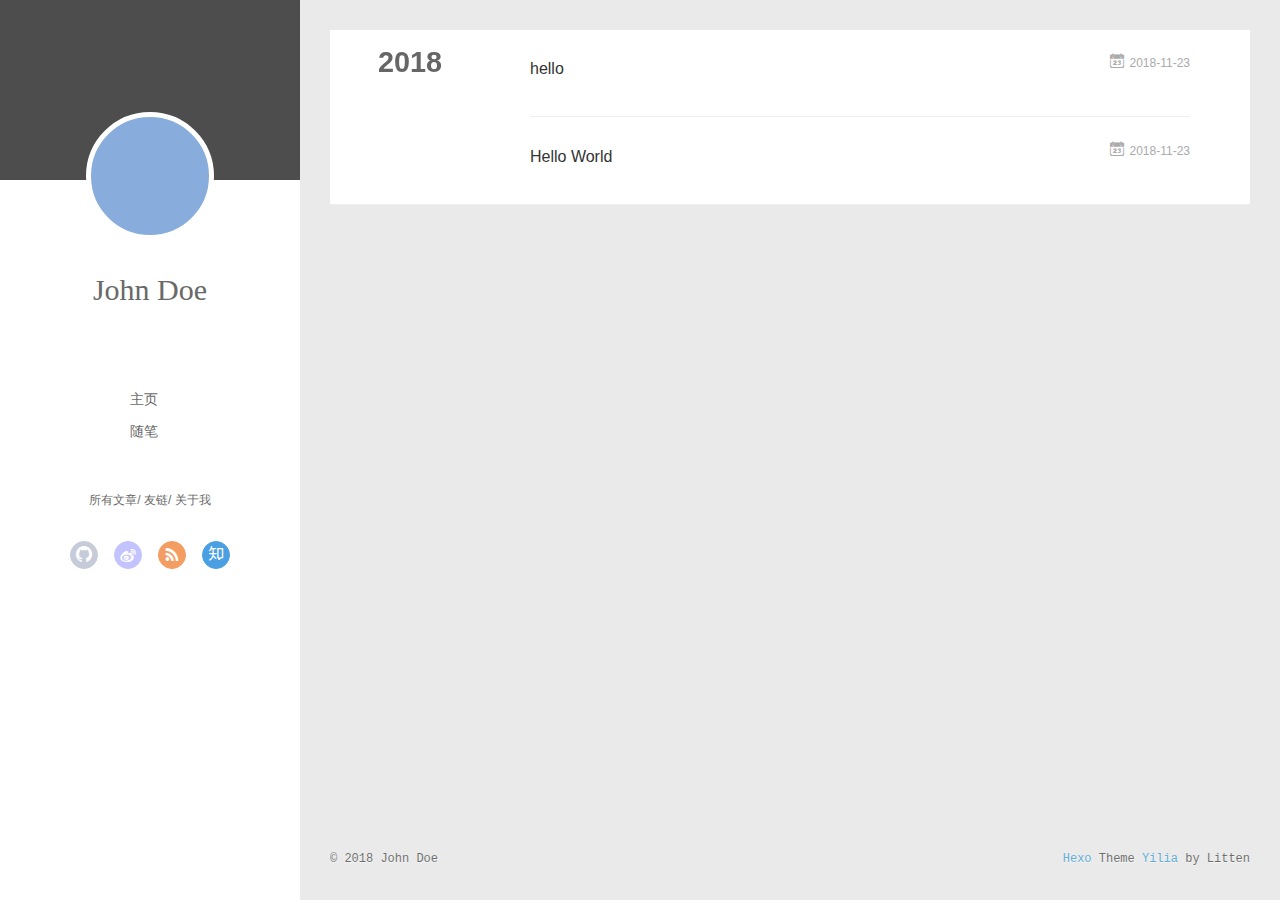
==== archives/index.html @ 3ef11cd7 "Site updated: 2018-11-23 22:28:39" ====
<!DOCTYPE html>
<html>
<head><meta name="generator" content="Hexo 3.8.0">
  <meta charset="utf-8">
  
  <meta name="renderer" content="webkit">
  <meta http-equiv="X-UA-Compatible" content="IE=edge">
  <link rel="dns-prefetch" href="http://yoursite.com">
  <title>Archives | Hexo</title>
  <meta name="viewport" content="width=device-width, initial-scale=1, maximum-scale=1">
  <meta property="og:type" content="website">
<meta property="og:title" content="Hexo">
<meta property="og:url" content="http://yoursite.com/archives/index.html">
<meta property="og:site_name" content="Hexo">
<meta property="og:locale" content="default">
<meta name="twitter:card" content="summary">
<meta name="twitter:title" content="Hexo">
  
    <link rel="alternative" href="/atom.xml" title="Hexo" type="application/atom+xml">
  
  
    <link rel="icon" href="/favicon.png">
  
  <link rel="stylesheet" type="text/css" href="/./main.0cf68a.css">
  <style type="text/css">
  
    #container.show {
      background: linear-gradient(200deg,#a0cfe4,#e8c37e);
    }
  </style>
  

  

</head>
</html>
<body>
  <div id="container" q-class="show:isCtnShow">
    <canvas id="anm-canvas" class="anm-canvas"></canvas>
    <div class="left-col" q-class="show:isShow">
      
<div class="overlay" style="background: #4d4d4d"></div>
<div class="intrude-less">
	<header id="header" class="inner">
		<a href="/" class="profilepic">
			<img src="" class="js-avatar">
		</a>
		<hgroup>
		  <h1 class="header-author"><a href="/">John Doe</a></h1>
		</hgroup>
		

		<nav class="header-menu">
			<ul>
			
				<li><a href="/">主页</a></li>
	        
				<li><a href="/tags/随笔/">随笔</a></li>
	        
			</ul>
		</nav>
		<nav class="header-smart-menu">
    		
    			
    			<a q-on="click: openSlider(e, 'innerArchive')" href="javascript:void(0)">所有文章</a>
    			
            
    			
    			<a q-on="click: openSlider(e, 'friends')" href="javascript:void(0)">友链</a>
    			
            
    			
    			<a q-on="click: openSlider(e, 'aboutme')" href="javascript:void(0)">关于我</a>
    			
            
		</nav>
		<nav class="header-nav">
			<div class="social">
				
					<a class="github" target="_blank" href="#" title="github"><i class="icon-github"></i></a>
		        
					<a class="weibo" target="_blank" href="#" title="weibo"><i class="icon-weibo"></i></a>
		        
					<a class="rss" target="_blank" href="#" title="rss"><i class="icon-rss"></i></a>
		        
					<a class="zhihu" target="_blank" href="#" title="zhihu"><i class="icon-zhihu"></i></a>
		        
			</div>
		</nav>
	</header>		
</div>

    </div>
    <div class="mid-col" q-class="show:isShow,hide:isShow|isFalse">
      
<nav id="mobile-nav">
  	<div class="overlay js-overlay" style="background: #4d4d4d"></div>
	<div class="btnctn js-mobile-btnctn">
  		<div class="slider-trigger list" q-on="click: openSlider(e)"><i class="icon icon-sort"></i></div>
	</div>
	<div class="intrude-less">
		<header id="header" class="inner">
			<div class="profilepic">
				<img src="" class="js-avatar">
			</div>
			<hgroup>
			  <h1 class="header-author js-header-author">John Doe</h1>
			</hgroup>
			
			
			
				
			
				
			
			
			
			<nav class="header-nav">
				<div class="social">
					
						<a class="github" target="_blank" href="#" title="github"><i class="icon-github"></i></a>
			        
						<a class="weibo" target="_blank" href="#" title="weibo"><i class="icon-weibo"></i></a>
			        
						<a class="rss" target="_blank" href="#" title="rss"><i class="icon-rss"></i></a>
			        
						<a class="zhihu" target="_blank" href="#" title="zhihu"><i class="icon-zhihu"></i></a>
			        
				</div>
			</nav>

			<nav class="header-menu js-header-menu">
				<ul style="width: 50%">
				
				
					<li style="width: 50%"><a href="/">主页</a></li>
		        
					<li style="width: 50%"><a href="/tags/随笔/">随笔</a></li>
		        
				</ul>
			</nav>
		</header>				
	</div>
	<div class="mobile-mask" style="display:none" q-show="isShow"></div>
</nav>

      <div id="wrapper" class="body-wrap">
        <div class="menu-l">
          <div class="canvas-wrap">
            <canvas data-colors="#eaeaea" data-sectionHeight="100" data-contentId="js-content" id="myCanvas1" class="anm-canvas"></canvas>
          </div>
          <div id="js-content" class="content-ll">
            
  
  
    
    
      
      
      <section class="archives-wrap">
        <div class="archive-year-wrap">
          <a href="/archives/2018" class="archive-year">2018</a>
        </div>
        <div class="archives">
    
    <article class="archive-article archive-type-post">
  <div class="archive-article-inner">
    <header class="archive-article-header">
      	<div class="article-meta">
	      	<a href="/2018/11/23/hello/" class="archive-article-date">
  	<time datetime="2018-11-23T14:24:24.000Z" itemprop="datePublished"><i class="icon-calendar icon"></i>2018-11-23</time>
</a>
        </div>
    	 
  
    <h1 itemprop="name">
      <a class="archive-article-title" href="/2018/11/23/hello/">hello</a>
    </h1>
  

        <div class="article-info info-on-right">
          
          

        </div>
        <div class="clearfix"></div>
    </header>
  </div>
</article>
  
    
    
    <article class="archive-article archive-type-post">
  <div class="archive-article-inner">
    <header class="archive-article-header">
      	<div class="article-meta">
	      	<a href="/2018/11/23/hello-world/" class="archive-article-date">
  	<time datetime="2018-11-23T14:02:33.009Z" itemprop="datePublished"><i class="icon-calendar icon"></i>2018-11-23</time>
</a>
        </div>
    	 
  
    <h1 itemprop="name">
      <a class="archive-article-title" href="/2018/11/23/hello-world/">Hello World</a>
    </h1>
  

        <div class="article-info info-on-right">
          
          

        </div>
        <div class="clearfix"></div>
    </header>
  </div>
</article>
  
  
    </div></section>
  

    


          </div>
        </div>
      </div>
      <footer id="footer">
  <div class="outer">
    <div id="footer-info">
    	<div class="footer-left">
    		&copy; 2018 John Doe
    	</div>
      	<div class="footer-right">
      		<a href="http://hexo.io/" target="_blank">Hexo</a>  Theme <a href="https://github.com/litten/hexo-theme-yilia" target="_blank">Yilia</a> by Litten
      	</div>
    </div>
  </div>
</footer>
    </div>
    <script>
	var yiliaConfig = {
		mathjax: false,
		isHome: false,
		isPost: false,
		isArchive: true,
		isTag: false,
		isCategory: false,
		open_in_new: false,
		toc_hide_index: true,
		root: "/",
		innerArchive: true,
		showTags: false
	}
</script>

<script>!function(t){function n(e){if(r[e])return r[e].exports;var i=r[e]={exports:{},id:e,loaded:!1};return t[e].call(i.exports,i,i.exports,n),i.loaded=!0,i.exports}var r={};n.m=t,n.c=r,n.p="./",n(0)}([function(t,n,r){r(195),t.exports=r(191)},function(t,n,r){var e=r(3),i=r(52),o=r(27),u=r(28),c=r(53),f="prototype",a=function(t,n,r){var s,l,h,v,p=t&a.F,d=t&a.G,y=t&a.S,g=t&a.P,b=t&a.B,m=d?e:y?e[n]||(e[n]={}):(e[n]||{})[f],x=d?i:i[n]||(i[n]={}),w=x[f]||(x[f]={});d&&(r=n);for(s in r)l=!p&&m&&void 0!==m[s],h=(l?m:r)[s],v=b&&l?c(h,e):g&&"function"==typeof h?c(Function.call,h):h,m&&u(m,s,h,t&a.U),x[s]!=h&&o(x,s,v),g&&w[s]!=h&&(w[s]=h)};e.core=i,a.F=1,a.G=2,a.S=4,a.P=8,a.B=16,a.W=32,a.U=64,a.R=128,t.exports=a},function(t,n,r){var e=r(6);t.exports=function(t){if(!e(t))throw TypeError(t+" is not an object!");return t}},function(t,n){var r=t.exports="undefined"!=typeof window&&window.Math==Math?window:"undefined"!=typeof self&&self.Math==Math?self:Function("return this")();"number"==typeof __g&&(__g=r)},function(t,n){t.exports=function(t){try{return!!t()}catch(t){return!0}}},function(t,n){var r=t.exports="undefined"!=typeof window&&window.Math==Math?window:"undefined"!=typeof self&&self.Math==Math?self:Function("return this")();"number"==typeof __g&&(__g=r)},function(t,n){t.exports=function(t){return"object"==typeof t?null!==t:"function"==typeof t}},function(t,n,r){var e=r(126)("wks"),i=r(76),o=r(3).Symbol,u="function"==typeof o;(t.exports=function(t){return e[t]||(e[t]=u&&o[t]||(u?o:i)("Symbol."+t))}).store=e},function(t,n){var r={}.hasOwnProperty;t.exports=function(t,n){return r.call(t,n)}},function(t,n,r){var e=r(94),i=r(33);t.exports=function(t){return e(i(t))}},function(t,n,r){t.exports=!r(4)(function(){return 7!=Object.defineProperty({},"a",{get:function(){return 7}}).a})},function(t,n,r){var e=r(2),i=r(167),o=r(50),u=Object.defineProperty;n.f=r(10)?Object.defineProperty:function(t,n,r){if(e(t),n=o(n,!0),e(r),i)try{return u(t,n,r)}catch(t){}if("get"in r||"set"in r)throw TypeError("Accessors not supported!");return"value"in r&&(t[n]=r.value),t}},function(t,n,r){t.exports=!r(18)(function(){return 7!=Object.defineProperty({},"a",{get:function(){return 7}}).a})},function(t,n,r){var e=r(14),i=r(22);t.exports=r(12)?function(t,n,r){return e.f(t,n,i(1,r))}:function(t,n,r){return t[n]=r,t}},function(t,n,r){var e=r(20),i=r(58),o=r(42),u=Object.defineProperty;n.f=r(12)?Object.defineProperty:function(t,n,r){if(e(t),n=o(n,!0),e(r),i)try{return u(t,n,r)}catch(t){}if("get"in r||"set"in r)throw TypeError("Accessors not supported!");return"value"in r&&(t[n]=r.value),t}},function(t,n,r){var e=r(40)("wks"),i=r(23),o=r(5).Symbol,u="function"==typeof o;(t.exports=function(t){return e[t]||(e[t]=u&&o[t]||(u?o:i)("Symbol."+t))}).store=e},function(t,n,r){var e=r(67),i=Math.min;t.exports=function(t){return t>0?i(e(t),9007199254740991):0}},function(t,n,r){var e=r(46);t.exports=function(t){return Object(e(t))}},function(t,n){t.exports=function(t){try{return!!t()}catch(t){return!0}}},function(t,n,r){var e=r(63),i=r(34);t.exports=Object.keys||function(t){return e(t,i)}},function(t,n,r){var e=r(21);t.exports=function(t){if(!e(t))throw TypeError(t+" is not an object!");return t}},function(t,n){t.exports=function(t){return"object"==typeof t?null!==t:"function"==typeof t}},function(t,n){t.exports=function(t,n){return{enumerable:!(1&t),configurable:!(2&t),writable:!(4&t),value:n}}},function(t,n){var r=0,e=Math.random();t.exports=function(t){return"Symbol(".concat(void 0===t?"":t,")_",(++r+e).toString(36))}},function(t,n){var r={}.hasOwnProperty;t.exports=function(t,n){return r.call(t,n)}},function(t,n){var r=t.exports={version:"2.4.0"};"number"==typeof __e&&(__e=r)},function(t,n){t.exports=function(t){if("function"!=typeof t)throw TypeError(t+" is not a function!");return t}},function(t,n,r){var e=r(11),i=r(66);t.exports=r(10)?function(t,n,r){return e.f(t,n,i(1,r))}:function(t,n,r){return t[n]=r,t}},function(t,n,r){var e=r(3),i=r(27),o=r(24),u=r(76)("src"),c="toString",f=Function[c],a=(""+f).split(c);r(52).inspectSource=function(t){return f.call(t)},(t.exports=function(t,n,r,c){var f="function"==typeof r;f&&(o(r,"name")||i(r,"name",n)),t[n]!==r&&(f&&(o(r,u)||i(r,u,t[n]?""+t[n]:a.join(String(n)))),t===e?t[n]=r:c?t[n]?t[n]=r:i(t,n,r):(delete t[n],i(t,n,r)))})(Function.prototype,c,function(){return"function"==typeof this&&this[u]||f.call(this)})},function(t,n,r){var e=r(1),i=r(4),o=r(46),u=function(t,n,r,e){var i=String(o(t)),u="<"+n;return""!==r&&(u+=" "+r+'="'+String(e).replace(/"/g,"&quot;")+'"'),u+">"+i+"</"+n+">"};t.exports=function(t,n){var r={};r[t]=n(u),e(e.P+e.F*i(function(){var n=""[t]('"');return n!==n.toLowerCase()||n.split('"').length>3}),"String",r)}},function(t,n,r){var e=r(115),i=r(46);t.exports=function(t){return e(i(t))}},function(t,n,r){var e=r(116),i=r(66),o=r(30),u=r(50),c=r(24),f=r(167),a=Object.getOwnPropertyDescriptor;n.f=r(10)?a:function(t,n){if(t=o(t),n=u(n,!0),f)try{return a(t,n)}catch(t){}if(c(t,n))return i(!e.f.call(t,n),t[n])}},function(t,n,r){var e=r(24),i=r(17),o=r(145)("IE_PROTO"),u=Object.prototype;t.exports=Object.getPrototypeOf||function(t){return t=i(t),e(t,o)?t[o]:"function"==typeof t.constructor&&t instanceof t.constructor?t.constructor.prototype:t instanceof Object?u:null}},function(t,n){t.exports=function(t){if(void 0==t)throw TypeError("Can't call method on  "+t);return t}},function(t,n){t.exports="constructor,hasOwnProperty,isPrototypeOf,propertyIsEnumerable,toLocaleString,toString,valueOf".split(",")},function(t,n){t.exports={}},function(t,n){t.exports=!0},function(t,n){n.f={}.propertyIsEnumerable},function(t,n,r){var e=r(14).f,i=r(8),o=r(15)("toStringTag");t.exports=function(t,n,r){t&&!i(t=r?t:t.prototype,o)&&e(t,o,{configurable:!0,value:n})}},function(t,n,r){var e=r(40)("keys"),i=r(23);t.exports=function(t){return e[t]||(e[t]=i(t))}},function(t,n,r){var e=r(5),i="__core-js_shared__",o=e[i]||(e[i]={});t.exports=function(t){return o[t]||(o[t]={})}},function(t,n){var r=Math.ceil,e=Math.floor;t.exports=function(t){return isNaN(t=+t)?0:(t>0?e:r)(t)}},function(t,n,r){var e=r(21);t.exports=function(t,n){if(!e(t))return t;var r,i;if(n&&"function"==typeof(r=t.toString)&&!e(i=r.call(t)))return i;if("function"==typeof(r=t.valueOf)&&!e(i=r.call(t)))return i;if(!n&&"function"==typeof(r=t.toString)&&!e(i=r.call(t)))return i;throw TypeError("Can't convert object to primitive value")}},function(t,n,r){var e=r(5),i=r(25),o=r(36),u=r(44),c=r(14).f;t.exports=function(t){var n=i.Symbol||(i.Symbol=o?{}:e.Symbol||{});"_"==t.charAt(0)||t in n||c(n,t,{value:u.f(t)})}},function(t,n,r){n.f=r(15)},function(t,n){var r={}.toString;t.exports=function(t){return r.call(t).slice(8,-1)}},function(t,n){t.exports=function(t){if(void 0==t)throw TypeError("Can't call method on  "+t);return t}},function(t,n,r){var e=r(4);t.exports=function(t,n){return!!t&&e(function(){n?t.call(null,function(){},1):t.call(null)})}},function(t,n,r){var e=r(53),i=r(115),o=r(17),u=r(16),c=r(203);t.exports=function(t,n){var r=1==t,f=2==t,a=3==t,s=4==t,l=6==t,h=5==t||l,v=n||c;return function(n,c,p){for(var d,y,g=o(n),b=i(g),m=e(c,p,3),x=u(b.length),w=0,S=r?v(n,x):f?v(n,0):void 0;x>w;w++)if((h||w in b)&&(d=b[w],y=m(d,w,g),t))if(r)S[w]=y;else if(y)switch(t){case 3:return!0;case 5:return d;case 6:return w;case 2:S.push(d)}else if(s)return!1;return l?-1:a||s?s:S}}},function(t,n,r){var e=r(1),i=r(52),o=r(4);t.exports=function(t,n){var r=(i.Object||{})[t]||Object[t],u={};u[t]=n(r),e(e.S+e.F*o(function(){r(1)}),"Object",u)}},function(t,n,r){var e=r(6);t.exports=function(t,n){if(!e(t))return t;var r,i;if(n&&"function"==typeof(r=t.toString)&&!e(i=r.call(t)))return i;if("function"==typeof(r=t.valueOf)&&!e(i=r.call(t)))return i;if(!n&&"function"==typeof(r=t.toString)&&!e(i=r.call(t)))return i;throw TypeError("Can't convert object to primitive value")}},function(t,n,r){var e=r(5),i=r(25),o=r(91),u=r(13),c="prototype",f=function(t,n,r){var a,s,l,h=t&f.F,v=t&f.G,p=t&f.S,d=t&f.P,y=t&f.B,g=t&f.W,b=v?i:i[n]||(i[n]={}),m=b[c],x=v?e:p?e[n]:(e[n]||{})[c];v&&(r=n);for(a in r)(s=!h&&x&&void 0!==x[a])&&a in b||(l=s?x[a]:r[a],b[a]=v&&"function"!=typeof x[a]?r[a]:y&&s?o(l,e):g&&x[a]==l?function(t){var n=function(n,r,e){if(this instanceof t){switch(arguments.length){case 0:return new t;case 1:return new t(n);case 2:return new t(n,r)}return new t(n,r,e)}return t.apply(this,arguments)};return n[c]=t[c],n}(l):d&&"function"==typeof l?o(Function.call,l):l,d&&((b.virtual||(b.virtual={}))[a]=l,t&f.R&&m&&!m[a]&&u(m,a,l)))};f.F=1,f.G=2,f.S=4,f.P=8,f.B=16,f.W=32,f.U=64,f.R=128,t.exports=f},function(t,n){var r=t.exports={version:"2.4.0"};"number"==typeof __e&&(__e=r)},function(t,n,r){var e=r(26);t.exports=function(t,n,r){if(e(t),void 0===n)return t;switch(r){case 1:return function(r){return t.call(n,r)};case 2:return function(r,e){return t.call(n,r,e)};case 3:return function(r,e,i){return t.call(n,r,e,i)}}return function(){return t.apply(n,arguments)}}},function(t,n,r){var e=r(183),i=r(1),o=r(126)("metadata"),u=o.store||(o.store=new(r(186))),c=function(t,n,r){var i=u.get(t);if(!i){if(!r)return;u.set(t,i=new e)}var o=i.get(n);if(!o){if(!r)return;i.set(n,o=new e)}return o},f=function(t,n,r){var e=c(n,r,!1);return void 0!==e&&e.has(t)},a=function(t,n,r){var e=c(n,r,!1);return void 0===e?void 0:e.get(t)},s=function(t,n,r,e){c(r,e,!0).set(t,n)},l=function(t,n){var r=c(t,n,!1),e=[];return r&&r.forEach(function(t,n){e.push(n)}),e},h=function(t){return void 0===t||"symbol"==typeof t?t:String(t)},v=function(t){i(i.S,"Reflect",t)};t.exports={store:u,map:c,has:f,get:a,set:s,keys:l,key:h,exp:v}},function(t,n,r){"use strict";if(r(10)){var e=r(69),i=r(3),o=r(4),u=r(1),c=r(127),f=r(152),a=r(53),s=r(68),l=r(66),h=r(27),v=r(73),p=r(67),d=r(16),y=r(75),g=r(50),b=r(24),m=r(180),x=r(114),w=r(6),S=r(17),_=r(137),O=r(70),E=r(32),P=r(71).f,j=r(154),F=r(76),M=r(7),A=r(48),N=r(117),T=r(146),I=r(155),k=r(80),L=r(123),R=r(74),C=r(130),D=r(160),U=r(11),W=r(31),G=U.f,B=W.f,V=i.RangeError,z=i.TypeError,q=i.Uint8Array,K="ArrayBuffer",J="Shared"+K,Y="BYTES_PER_ELEMENT",H="prototype",$=Array[H],X=f.ArrayBuffer,Q=f.DataView,Z=A(0),tt=A(2),nt=A(3),rt=A(4),et=A(5),it=A(6),ot=N(!0),ut=N(!1),ct=I.values,ft=I.keys,at=I.entries,st=$.lastIndexOf,lt=$.reduce,ht=$.reduceRight,vt=$.join,pt=$.sort,dt=$.slice,yt=$.toString,gt=$.toLocaleString,bt=M("iterator"),mt=M("toStringTag"),xt=F("typed_constructor"),wt=F("def_constructor"),St=c.CONSTR,_t=c.TYPED,Ot=c.VIEW,Et="Wrong length!",Pt=A(1,function(t,n){return Tt(T(t,t[wt]),n)}),jt=o(function(){return 1===new q(new Uint16Array([1]).buffer)[0]}),Ft=!!q&&!!q[H].set&&o(function(){new q(1).set({})}),Mt=function(t,n){if(void 0===t)throw z(Et);var r=+t,e=d(t);if(n&&!m(r,e))throw V(Et);return e},At=function(t,n){var r=p(t);if(r<0||r%n)throw V("Wrong offset!");return r},Nt=function(t){if(w(t)&&_t in t)return t;throw z(t+" is not a typed array!")},Tt=function(t,n){if(!(w(t)&&xt in t))throw z("It is not a typed array constructor!");return new t(n)},It=function(t,n){return kt(T(t,t[wt]),n)},kt=function(t,n){for(var r=0,e=n.length,i=Tt(t,e);e>r;)i[r]=n[r++];return i},Lt=function(t,n,r){G(t,n,{get:function(){return this._d[r]}})},Rt=function(t){var n,r,e,i,o,u,c=S(t),f=arguments.length,s=f>1?arguments[1]:void 0,l=void 0!==s,h=j(c);if(void 0!=h&&!_(h)){for(u=h.call(c),e=[],n=0;!(o=u.next()).done;n++)e.push(o.value);c=e}for(l&&f>2&&(s=a(s,arguments[2],2)),n=0,r=d(c.length),i=Tt(this,r);r>n;n++)i[n]=l?s(c[n],n):c[n];return i},Ct=function(){for(var t=0,n=arguments.length,r=Tt(this,n);n>t;)r[t]=arguments[t++];return r},Dt=!!q&&o(function(){gt.call(new q(1))}),Ut=function(){return gt.apply(Dt?dt.call(Nt(this)):Nt(this),arguments)},Wt={copyWithin:function(t,n){return D.call(Nt(this),t,n,arguments.length>2?arguments[2]:void 0)},every:function(t){return rt(Nt(this),t,arguments.length>1?arguments[1]:void 0)},fill:function(t){return C.apply(Nt(this),arguments)},filter:function(t){return It(this,tt(Nt(this),t,arguments.length>1?arguments[1]:void 0))},find:function(t){return et(Nt(this),t,arguments.length>1?arguments[1]:void 0)},findIndex:function(t){return it(Nt(this),t,arguments.length>1?arguments[1]:void 0)},forEach:function(t){Z(Nt(this),t,arguments.length>1?arguments[1]:void 0)},indexOf:function(t){return ut(Nt(this),t,arguments.length>1?arguments[1]:void 0)},includes:function(t){return ot(Nt(this),t,arguments.length>1?arguments[1]:void 0)},join:function(t){return vt.apply(Nt(this),arguments)},lastIndexOf:function(t){return st.apply(Nt(this),arguments)},map:function(t){return Pt(Nt(this),t,arguments.length>1?arguments[1]:void 0)},reduce:function(t){return lt.apply(Nt(this),arguments)},reduceRight:function(t){return ht.apply(Nt(this),arguments)},reverse:function(){for(var t,n=this,r=Nt(n).length,e=Math.floor(r/2),i=0;i<e;)t=n[i],n[i++]=n[--r],n[r]=t;return n},some:function(t){return nt(Nt(this),t,arguments.length>1?arguments[1]:void 0)},sort:function(t){return pt.call(Nt(this),t)},subarray:function(t,n){var r=Nt(this),e=r.length,i=y(t,e);return new(T(r,r[wt]))(r.buffer,r.byteOffset+i*r.BYTES_PER_ELEMENT,d((void 0===n?e:y(n,e))-i))}},Gt=function(t,n){return It(this,dt.call(Nt(this),t,n))},Bt=function(t){Nt(this);var n=At(arguments[1],1),r=this.length,e=S(t),i=d(e.length),o=0;if(i+n>r)throw V(Et);for(;o<i;)this[n+o]=e[o++]},Vt={entries:function(){return at.call(Nt(this))},keys:function(){return ft.call(Nt(this))},values:function(){return ct.call(Nt(this))}},zt=function(t,n){return w(t)&&t[_t]&&"symbol"!=typeof n&&n in t&&String(+n)==String(n)},qt=function(t,n){return zt(t,n=g(n,!0))?l(2,t[n]):B(t,n)},Kt=function(t,n,r){return!(zt(t,n=g(n,!0))&&w(r)&&b(r,"value"))||b(r,"get")||b(r,"set")||r.configurable||b(r,"writable")&&!r.writable||b(r,"enumerable")&&!r.enumerable?G(t,n,r):(t[n]=r.value,t)};St||(W.f=qt,U.f=Kt),u(u.S+u.F*!St,"Object",{getOwnPropertyDescriptor:qt,defineProperty:Kt}),o(function(){yt.call({})})&&(yt=gt=function(){return vt.call(this)});var Jt=v({},Wt);v(Jt,Vt),h(Jt,bt,Vt.values),v(Jt,{slice:Gt,set:Bt,constructor:function(){},toString:yt,toLocaleString:Ut}),Lt(Jt,"buffer","b"),Lt(Jt,"byteOffset","o"),Lt(Jt,"byteLength","l"),Lt(Jt,"length","e"),G(Jt,mt,{get:function(){return this[_t]}}),t.exports=function(t,n,r,f){f=!!f;var a=t+(f?"Clamped":"")+"Array",l="Uint8Array"!=a,v="get"+t,p="set"+t,y=i[a],g=y||{},b=y&&E(y),m=!y||!c.ABV,S={},_=y&&y[H],j=function(t,r){var e=t._d;return e.v[v](r*n+e.o,jt)},F=function(t,r,e){var i=t._d;f&&(e=(e=Math.round(e))<0?0:e>255?255:255&e),i.v[p](r*n+i.o,e,jt)},M=function(t,n){G(t,n,{get:function(){return j(this,n)},set:function(t){return F(this,n,t)},enumerable:!0})};m?(y=r(function(t,r,e,i){s(t,y,a,"_d");var o,u,c,f,l=0,v=0;if(w(r)){if(!(r instanceof X||(f=x(r))==K||f==J))return _t in r?kt(y,r):Rt.call(y,r);o=r,v=At(e,n);var p=r.byteLength;if(void 0===i){if(p%n)throw V(Et);if((u=p-v)<0)throw V(Et)}else if((u=d(i)*n)+v>p)throw V(Et);c=u/n}else c=Mt(r,!0),u=c*n,o=new X(u);for(h(t,"_d",{b:o,o:v,l:u,e:c,v:new Q(o)});l<c;)M(t,l++)}),_=y[H]=O(Jt),h(_,"constructor",y)):L(function(t){new y(null),new y(t)},!0)||(y=r(function(t,r,e,i){s(t,y,a);var o;return w(r)?r instanceof X||(o=x(r))==K||o==J?void 0!==i?new g(r,At(e,n),i):void 0!==e?new g(r,At(e,n)):new g(r):_t in r?kt(y,r):Rt.call(y,r):new g(Mt(r,l))}),Z(b!==Function.prototype?P(g).concat(P(b)):P(g),function(t){t in y||h(y,t,g[t])}),y[H]=_,e||(_.constructor=y));var A=_[bt],N=!!A&&("values"==A.name||void 0==A.name),T=Vt.values;h(y,xt,!0),h(_,_t,a),h(_,Ot,!0),h(_,wt,y),(f?new y(1)[mt]==a:mt in _)||G(_,mt,{get:function(){return a}}),S[a]=y,u(u.G+u.W+u.F*(y!=g),S),u(u.S,a,{BYTES_PER_ELEMENT:n,from:Rt,of:Ct}),Y in _||h(_,Y,n),u(u.P,a,Wt),R(a),u(u.P+u.F*Ft,a,{set:Bt}),u(u.P+u.F*!N,a,Vt),u(u.P+u.F*(_.toString!=yt),a,{toString:yt}),u(u.P+u.F*o(function(){new y(1).slice()}),a,{slice:Gt}),u(u.P+u.F*(o(function(){return[1,2].toLocaleString()!=new y([1,2]).toLocaleString()})||!o(function(){_.toLocaleString.call([1,2])})),a,{toLocaleString:Ut}),k[a]=N?A:T,e||N||h(_,bt,T)}}else t.exports=function(){}},function(t,n){var r={}.toString;t.exports=function(t){return r.call(t).slice(8,-1)}},function(t,n,r){var e=r(21),i=r(5).document,o=e(i)&&e(i.createElement);t.exports=function(t){return o?i.createElement(t):{}}},function(t,n,r){t.exports=!r(12)&&!r(18)(function(){return 7!=Object.defineProperty(r(57)("div"),"a",{get:function(){return 7}}).a})},function(t,n,r){"use strict";var e=r(36),i=r(51),o=r(64),u=r(13),c=r(8),f=r(35),a=r(96),s=r(38),l=r(103),h=r(15)("iterator"),v=!([].keys&&"next"in[].keys()),p="keys",d="values",y=function(){return this};t.exports=function(t,n,r,g,b,m,x){a(r,n,g);var w,S,_,O=function(t){if(!v&&t in F)return F[t];switch(t){case p:case d:return function(){return new r(this,t)}}return function(){return new r(this,t)}},E=n+" Iterator",P=b==d,j=!1,F=t.prototype,M=F[h]||F["@@iterator"]||b&&F[b],A=M||O(b),N=b?P?O("entries"):A:void 0,T="Array"==n?F.entries||M:M;if(T&&(_=l(T.call(new t)))!==Object.prototype&&(s(_,E,!0),e||c(_,h)||u(_,h,y)),P&&M&&M.name!==d&&(j=!0,A=function(){return M.call(this)}),e&&!x||!v&&!j&&F[h]||u(F,h,A),f[n]=A,f[E]=y,b)if(w={values:P?A:O(d),keys:m?A:O(p),entries:N},x)for(S in w)S in F||o(F,S,w[S]);else i(i.P+i.F*(v||j),n,w);return w}},function(t,n,r){var e=r(20),i=r(100),o=r(34),u=r(39)("IE_PROTO"),c=function(){},f="prototype",a=function(){var t,n=r(57)("iframe"),e=o.length;for(n.style.display="none",r(93).appendChild(n),n.src="javascript:",t=n.contentWindow.document,t.open(),t.write("<script>document.F=Object<\/script>"),t.close(),a=t.F;e--;)delete a[f][o[e]];return a()};t.exports=Object.create||function(t,n){var r;return null!==t?(c[f]=e(t),r=new c,c[f]=null,r[u]=t):r=a(),void 0===n?r:i(r,n)}},function(t,n,r){var e=r(63),i=r(34).concat("length","prototype");n.f=Object.getOwnPropertyNames||function(t){return e(t,i)}},function(t,n){n.f=Object.getOwnPropertySymbols},function(t,n,r){var e=r(8),i=r(9),o=r(90)(!1),u=r(39)("IE_PROTO");t.exports=function(t,n){var r,c=i(t),f=0,a=[];for(r in c)r!=u&&e(c,r)&&a.push(r);for(;n.length>f;)e(c,r=n[f++])&&(~o(a,r)||a.push(r));return a}},function(t,n,r){t.exports=r(13)},function(t,n,r){var e=r(76)("meta"),i=r(6),o=r(24),u=r(11).f,c=0,f=Object.isExtensible||function(){return!0},a=!r(4)(function(){return f(Object.preventExtensions({}))}),s=function(t){u(t,e,{value:{i:"O"+ ++c,w:{}}})},l=function(t,n){if(!i(t))return"symbol"==typeof t?t:("string"==typeof t?"S":"P")+t;if(!o(t,e)){if(!f(t))return"F";if(!n)return"E";s(t)}return t[e].i},h=function(t,n){if(!o(t,e)){if(!f(t))return!0;if(!n)return!1;s(t)}return t[e].w},v=function(t){return a&&p.NEED&&f(t)&&!o(t,e)&&s(t),t},p=t.exports={KEY:e,NEED:!1,fastKey:l,getWeak:h,onFreeze:v}},function(t,n){t.exports=function(t,n){return{enumerable:!(1&t),configurable:!(2&t),writable:!(4&t),value:n}}},function(t,n){var r=Math.ceil,e=Math.floor;t.exports=function(t){return isNaN(t=+t)?0:(t>0?e:r)(t)}},function(t,n){t.exports=function(t,n,r,e){if(!(t instanceof n)||void 0!==e&&e in t)throw TypeError(r+": incorrect invocation!");return t}},function(t,n){t.exports=!1},function(t,n,r){var e=r(2),i=r(173),o=r(133),u=r(145)("IE_PROTO"),c=function(){},f="prototype",a=function(){var t,n=r(132)("iframe"),e=o.length;for(n.style.display="none",r(135).appendChild(n),n.src="javascript:",t=n.contentWindow.document,t.open(),t.write("<script>document.F=Object<\/script>"),t.close(),a=t.F;e--;)delete a[f][o[e]];return a()};t.exports=Object.create||function(t,n){var r;return null!==t?(c[f]=e(t),r=new c,c[f]=null,r[u]=t):r=a(),void 0===n?r:i(r,n)}},function(t,n,r){var e=r(175),i=r(133).concat("length","prototype");n.f=Object.getOwnPropertyNames||function(t){return e(t,i)}},function(t,n,r){var e=r(175),i=r(133);t.exports=Object.keys||function(t){return e(t,i)}},function(t,n,r){var e=r(28);t.exports=function(t,n,r){for(var i in n)e(t,i,n[i],r);return t}},function(t,n,r){"use strict";var e=r(3),i=r(11),o=r(10),u=r(7)("species");t.exports=function(t){var n=e[t];o&&n&&!n[u]&&i.f(n,u,{configurable:!0,get:function(){return this}})}},function(t,n,r){var e=r(67),i=Math.max,o=Math.min;t.exports=function(t,n){return t=e(t),t<0?i(t+n,0):o(t,n)}},function(t,n){var r=0,e=Math.random();t.exports=function(t){return"Symbol(".concat(void 0===t?"":t,")_",(++r+e).toString(36))}},function(t,n,r){var e=r(33);t.exports=function(t){return Object(e(t))}},function(t,n,r){var e=r(7)("unscopables"),i=Array.prototype;void 0==i[e]&&r(27)(i,e,{}),t.exports=function(t){i[e][t]=!0}},function(t,n,r){var e=r(53),i=r(169),o=r(137),u=r(2),c=r(16),f=r(154),a={},s={},n=t.exports=function(t,n,r,l,h){var v,p,d,y,g=h?function(){return t}:f(t),b=e(r,l,n?2:1),m=0;if("function"!=typeof g)throw TypeError(t+" is not iterable!");if(o(g)){for(v=c(t.length);v>m;m++)if((y=n?b(u(p=t[m])[0],p[1]):b(t[m]))===a||y===s)return y}else for(d=g.call(t);!(p=d.next()).done;)if((y=i(d,b,p.value,n))===a||y===s)return y};n.BREAK=a,n.RETURN=s},function(t,n){t.exports={}},function(t,n,r){var e=r(11).f,i=r(24),o=r(7)("toStringTag");t.exports=function(t,n,r){t&&!i(t=r?t:t.prototype,o)&&e(t,o,{configurable:!0,value:n})}},function(t,n,r){var e=r(1),i=r(46),o=r(4),u=r(150),c="["+u+"]",f="​",a=RegExp("^"+c+c+"*"),s=RegExp(c+c+"*$"),l=function(t,n,r){var i={},c=o(function(){return!!u[t]()||f[t]()!=f}),a=i[t]=c?n(h):u[t];r&&(i[r]=a),e(e.P+e.F*c,"String",i)},h=l.trim=function(t,n){return t=String(i(t)),1&n&&(t=t.replace(a,"")),2&n&&(t=t.replace(s,"")),t};t.exports=l},function(t,n,r){t.exports={default:r(86),__esModule:!0}},function(t,n,r){t.exports={default:r(87),__esModule:!0}},function(t,n,r){"use strict";function e(t){return t&&t.__esModule?t:{default:t}}n.__esModule=!0;var i=r(84),o=e(i),u=r(83),c=e(u),f="function"==typeof c.default&&"symbol"==typeof o.default?function(t){return typeof t}:function(t){return t&&"function"==typeof c.default&&t.constructor===c.default&&t!==c.default.prototype?"symbol":typeof t};n.default="function"==typeof c.default&&"symbol"===f(o.default)?function(t){return void 0===t?"undefined":f(t)}:function(t){return t&&"function"==typeof c.default&&t.constructor===c.default&&t!==c.default.prototype?"symbol":void 0===t?"undefined":f(t)}},function(t,n,r){r(110),r(108),r(111),r(112),t.exports=r(25).Symbol},function(t,n,r){r(109),r(113),t.exports=r(44).f("iterator")},function(t,n){t.exports=function(t){if("function"!=typeof t)throw TypeError(t+" is not a function!");return t}},function(t,n){t.exports=function(){}},function(t,n,r){var e=r(9),i=r(106),o=r(105);t.exports=function(t){return function(n,r,u){var c,f=e(n),a=i(f.length),s=o(u,a);if(t&&r!=r){for(;a>s;)if((c=f[s++])!=c)return!0}else for(;a>s;s++)if((t||s in f)&&f[s]===r)return t||s||0;return!t&&-1}}},function(t,n,r){var e=r(88);t.exports=function(t,n,r){if(e(t),void 0===n)return t;switch(r){case 1:return function(r){return t.call(n,r)};case 2:return function(r,e){return t.call(n,r,e)};case 3:return function(r,e,i){return t.call(n,r,e,i)}}return function(){return t.apply(n,arguments)}}},function(t,n,r){var e=r(19),i=r(62),o=r(37);t.exports=function(t){var n=e(t),r=i.f;if(r)for(var u,c=r(t),f=o.f,a=0;c.length>a;)f.call(t,u=c[a++])&&n.push(u);return n}},function(t,n,r){t.exports=r(5).document&&document.documentElement},function(t,n,r){var e=r(56);t.exports=Object("z").propertyIsEnumerable(0)?Object:function(t){return"String"==e(t)?t.split(""):Object(t)}},function(t,n,r){var e=r(56);t.exports=Array.isArray||function(t){return"Array"==e(t)}},function(t,n,r){"use strict";var e=r(60),i=r(22),o=r(38),u={};r(13)(u,r(15)("iterator"),function(){return this}),t.exports=function(t,n,r){t.prototype=e(u,{next:i(1,r)}),o(t,n+" Iterator")}},function(t,n){t.exports=function(t,n){return{value:n,done:!!t}}},function(t,n,r){var e=r(19),i=r(9);t.exports=function(t,n){for(var r,o=i(t),u=e(o),c=u.length,f=0;c>f;)if(o[r=u[f++]]===n)return r}},function(t,n,r){var e=r(23)("meta"),i=r(21),o=r(8),u=r(14).f,c=0,f=Object.isExtensible||function(){return!0},a=!r(18)(function(){return f(Object.preventExtensions({}))}),s=function(t){u(t,e,{value:{i:"O"+ ++c,w:{}}})},l=function(t,n){if(!i(t))return"symbol"==typeof t?t:("string"==typeof t?"S":"P")+t;if(!o(t,e)){if(!f(t))return"F";if(!n)return"E";s(t)}return t[e].i},h=function(t,n){if(!o(t,e)){if(!f(t))return!0;if(!n)return!1;s(t)}return t[e].w},v=function(t){return a&&p.NEED&&f(t)&&!o(t,e)&&s(t),t},p=t.exports={KEY:e,NEED:!1,fastKey:l,getWeak:h,onFreeze:v}},function(t,n,r){var e=r(14),i=r(20),o=r(19);t.exports=r(12)?Object.defineProperties:function(t,n){i(t);for(var r,u=o(n),c=u.length,f=0;c>f;)e.f(t,r=u[f++],n[r]);return t}},function(t,n,r){var e=r(37),i=r(22),o=r(9),u=r(42),c=r(8),f=r(58),a=Object.getOwnPropertyDescriptor;n.f=r(12)?a:function(t,n){if(t=o(t),n=u(n,!0),f)try{return a(t,n)}catch(t){}if(c(t,n))return i(!e.f.call(t,n),t[n])}},function(t,n,r){var e=r(9),i=r(61).f,o={}.toString,u="object"==typeof window&&window&&Object.getOwnPropertyNames?Object.getOwnPropertyNames(window):[],c=function(t){try{return i(t)}catch(t){return u.slice()}};t.exports.f=function(t){return u&&"[object Window]"==o.call(t)?c(t):i(e(t))}},function(t,n,r){var e=r(8),i=r(77),o=r(39)("IE_PROTO"),u=Object.prototype;t.exports=Object.getPrototypeOf||function(t){return t=i(t),e(t,o)?t[o]:"function"==typeof t.constructor&&t instanceof t.constructor?t.constructor.prototype:t instanceof Object?u:null}},function(t,n,r){var e=r(41),i=r(33);t.exports=function(t){return function(n,r){var o,u,c=String(i(n)),f=e(r),a=c.length;return f<0||f>=a?t?"":void 0:(o=c.charCodeAt(f),o<55296||o>56319||f+1===a||(u=c.charCodeAt(f+1))<56320||u>57343?t?c.charAt(f):o:t?c.slice(f,f+2):u-56320+(o-55296<<10)+65536)}}},function(t,n,r){var e=r(41),i=Math.max,o=Math.min;t.exports=function(t,n){return t=e(t),t<0?i(t+n,0):o(t,n)}},function(t,n,r){var e=r(41),i=Math.min;t.exports=function(t){return t>0?i(e(t),9007199254740991):0}},function(t,n,r){"use strict";var e=r(89),i=r(97),o=r(35),u=r(9);t.exports=r(59)(Array,"Array",function(t,n){this._t=u(t),this._i=0,this._k=n},function(){var t=this._t,n=this._k,r=this._i++;return!t||r>=t.length?(this._t=void 0,i(1)):"keys"==n?i(0,r):"values"==n?i(0,t[r]):i(0,[r,t[r]])},"values"),o.Arguments=o.Array,e("keys"),e("values"),e("entries")},function(t,n){},function(t,n,r){"use strict";var e=r(104)(!0);r(59)(String,"String",function(t){this._t=String(t),this._i=0},function(){var t,n=this._t,r=this._i;return r>=n.length?{value:void 0,done:!0}:(t=e(n,r),this._i+=t.length,{value:t,done:!1})})},function(t,n,r){"use strict";var e=r(5),i=r(8),o=r(12),u=r(51),c=r(64),f=r(99).KEY,a=r(18),s=r(40),l=r(38),h=r(23),v=r(15),p=r(44),d=r(43),y=r(98),g=r(92),b=r(95),m=r(20),x=r(9),w=r(42),S=r(22),_=r(60),O=r(102),E=r(101),P=r(14),j=r(19),F=E.f,M=P.f,A=O.f,N=e.Symbol,T=e.JSON,I=T&&T.stringify,k="prototype",L=v("_hidden"),R=v("toPrimitive"),C={}.propertyIsEnumerable,D=s("symbol-registry"),U=s("symbols"),W=s("op-symbols"),G=Object[k],B="function"==typeof N,V=e.QObject,z=!V||!V[k]||!V[k].findChild,q=o&&a(function(){return 7!=_(M({},"a",{get:function(){return M(this,"a",{value:7}).a}})).a})?function(t,n,r){var e=F(G,n);e&&delete G[n],M(t,n,r),e&&t!==G&&M(G,n,e)}:M,K=function(t){var n=U[t]=_(N[k]);return n._k=t,n},J=B&&"symbol"==typeof N.iterator?function(t){return"symbol"==typeof t}:function(t){return t instanceof N},Y=function(t,n,r){return t===G&&Y(W,n,r),m(t),n=w(n,!0),m(r),i(U,n)?(r.enumerable?(i(t,L)&&t[L][n]&&(t[L][n]=!1),r=_(r,{enumerable:S(0,!1)})):(i(t,L)||M(t,L,S(1,{})),t[L][n]=!0),q(t,n,r)):M(t,n,r)},H=function(t,n){m(t);for(var r,e=g(n=x(n)),i=0,o=e.length;o>i;)Y(t,r=e[i++],n[r]);return t},$=function(t,n){return void 0===n?_(t):H(_(t),n)},X=function(t){var n=C.call(this,t=w(t,!0));return!(this===G&&i(U,t)&&!i(W,t))&&(!(n||!i(this,t)||!i(U,t)||i(this,L)&&this[L][t])||n)},Q=function(t,n){if(t=x(t),n=w(n,!0),t!==G||!i(U,n)||i(W,n)){var r=F(t,n);return!r||!i(U,n)||i(t,L)&&t[L][n]||(r.enumerable=!0),r}},Z=function(t){for(var n,r=A(x(t)),e=[],o=0;r.length>o;)i(U,n=r[o++])||n==L||n==f||e.push(n);return e},tt=function(t){for(var n,r=t===G,e=A(r?W:x(t)),o=[],u=0;e.length>u;)!i(U,n=e[u++])||r&&!i(G,n)||o.push(U[n]);return o};B||(N=function(){if(this instanceof N)throw TypeError("Symbol is not a constructor!");var t=h(arguments.length>0?arguments[0]:void 0),n=function(r){this===G&&n.call(W,r),i(this,L)&&i(this[L],t)&&(this[L][t]=!1),q(this,t,S(1,r))};return o&&z&&q(G,t,{configurable:!0,set:n}),K(t)},c(N[k],"toString",function(){return this._k}),E.f=Q,P.f=Y,r(61).f=O.f=Z,r(37).f=X,r(62).f=tt,o&&!r(36)&&c(G,"propertyIsEnumerable",X,!0),p.f=function(t){return K(v(t))}),u(u.G+u.W+u.F*!B,{Symbol:N});for(var nt="hasInstance,isConcatSpreadable,iterator,match,replace,search,species,split,toPrimitive,toStringTag,unscopables".split(","),rt=0;nt.length>rt;)v(nt[rt++]);for(var nt=j(v.store),rt=0;nt.length>rt;)d(nt[rt++]);u(u.S+u.F*!B,"Symbol",{for:function(t){return i(D,t+="")?D[t]:D[t]=N(t)},keyFor:function(t){if(J(t))return y(D,t);throw TypeError(t+" is not a symbol!")},useSetter:function(){z=!0},useSimple:function(){z=!1}}),u(u.S+u.F*!B,"Object",{create:$,defineProperty:Y,defineProperties:H,getOwnPropertyDescriptor:Q,getOwnPropertyNames:Z,getOwnPropertySymbols:tt}),T&&u(u.S+u.F*(!B||a(function(){var t=N();return"[null]"!=I([t])||"{}"!=I({a:t})||"{}"!=I(Object(t))})),"JSON",{stringify:function(t){if(void 0!==t&&!J(t)){for(var n,r,e=[t],i=1;arguments.length>i;)e.push(arguments[i++]);return n=e[1],"function"==typeof n&&(r=n),!r&&b(n)||(n=function(t,n){if(r&&(n=r.call(this,t,n)),!J(n))return n}),e[1]=n,I.apply(T,e)}}}),N[k][R]||r(13)(N[k],R,N[k].valueOf),l(N,"Symbol"),l(Math,"Math",!0),l(e.JSON,"JSON",!0)},function(t,n,r){r(43)("asyncIterator")},function(t,n,r){r(43)("observable")},function(t,n,r){r(107);for(var e=r(5),i=r(13),o=r(35),u=r(15)("toStringTag"),c=["NodeList","DOMTokenList","MediaList","StyleSheetList","CSSRuleList"],f=0;f<5;f++){var a=c[f],s=e[a],l=s&&s.prototype;l&&!l[u]&&i(l,u,a),o[a]=o.Array}},function(t,n,r){var e=r(45),i=r(7)("toStringTag"),o="Arguments"==e(function(){return arguments}()),u=function(t,n){try{return t[n]}catch(t){}};t.exports=function(t){var n,r,c;return void 0===t?"Undefined":null===t?"Null":"string"==typeof(r=u(n=Object(t),i))?r:o?e(n):"Object"==(c=e(n))&&"function"==typeof n.callee?"Arguments":c}},function(t,n,r){var e=r(45);t.exports=Object("z").propertyIsEnumerable(0)?Object:function(t){return"String"==e(t)?t.split(""):Object(t)}},function(t,n){n.f={}.propertyIsEnumerable},function(t,n,r){var e=r(30),i=r(16),o=r(75);t.exports=function(t){return function(n,r,u){var c,f=e(n),a=i(f.length),s=o(u,a);if(t&&r!=r){for(;a>s;)if((c=f[s++])!=c)return!0}else for(;a>s;s++)if((t||s in f)&&f[s]===r)return t||s||0;return!t&&-1}}},function(t,n,r){"use strict";var e=r(3),i=r(1),o=r(28),u=r(73),c=r(65),f=r(79),a=r(68),s=r(6),l=r(4),h=r(123),v=r(81),p=r(136);t.exports=function(t,n,r,d,y,g){var b=e[t],m=b,x=y?"set":"add",w=m&&m.prototype,S={},_=function(t){var n=w[t];o(w,t,"delete"==t?function(t){return!(g&&!s(t))&&n.call(this,0===t?0:t)}:"has"==t?function(t){return!(g&&!s(t))&&n.call(this,0===t?0:t)}:"get"==t?function(t){return g&&!s(t)?void 0:n.call(this,0===t?0:t)}:"add"==t?function(t){return n.call(this,0===t?0:t),this}:function(t,r){return n.call(this,0===t?0:t,r),this})};if("function"==typeof m&&(g||w.forEach&&!l(function(){(new m).entries().next()}))){var O=new m,E=O[x](g?{}:-0,1)!=O,P=l(function(){O.has(1)}),j=h(function(t){new m(t)}),F=!g&&l(function(){for(var t=new m,n=5;n--;)t[x](n,n);return!t.has(-0)});j||(m=n(function(n,r){a(n,m,t);var e=p(new b,n,m);return void 0!=r&&f(r,y,e[x],e),e}),m.prototype=w,w.constructor=m),(P||F)&&(_("delete"),_("has"),y&&_("get")),(F||E)&&_(x),g&&w.clear&&delete w.clear}else m=d.getConstructor(n,t,y,x),u(m.prototype,r),c.NEED=!0;return v(m,t),S[t]=m,i(i.G+i.W+i.F*(m!=b),S),g||d.setStrong(m,t,y),m}},function(t,n,r){"use strict";var e=r(27),i=r(28),o=r(4),u=r(46),c=r(7);t.exports=function(t,n,r){var f=c(t),a=r(u,f,""[t]),s=a[0],l=a[1];o(function(){var n={};return n[f]=function(){return 7},7!=""[t](n)})&&(i(String.prototype,t,s),e(RegExp.prototype,f,2==n?function(t,n){return l.call(t,this,n)}:function(t){return l.call(t,this)}))}
},function(t,n,r){"use strict";var e=r(2);t.exports=function(){var t=e(this),n="";return t.global&&(n+="g"),t.ignoreCase&&(n+="i"),t.multiline&&(n+="m"),t.unicode&&(n+="u"),t.sticky&&(n+="y"),n}},function(t,n){t.exports=function(t,n,r){var e=void 0===r;switch(n.length){case 0:return e?t():t.call(r);case 1:return e?t(n[0]):t.call(r,n[0]);case 2:return e?t(n[0],n[1]):t.call(r,n[0],n[1]);case 3:return e?t(n[0],n[1],n[2]):t.call(r,n[0],n[1],n[2]);case 4:return e?t(n[0],n[1],n[2],n[3]):t.call(r,n[0],n[1],n[2],n[3])}return t.apply(r,n)}},function(t,n,r){var e=r(6),i=r(45),o=r(7)("match");t.exports=function(t){var n;return e(t)&&(void 0!==(n=t[o])?!!n:"RegExp"==i(t))}},function(t,n,r){var e=r(7)("iterator"),i=!1;try{var o=[7][e]();o.return=function(){i=!0},Array.from(o,function(){throw 2})}catch(t){}t.exports=function(t,n){if(!n&&!i)return!1;var r=!1;try{var o=[7],u=o[e]();u.next=function(){return{done:r=!0}},o[e]=function(){return u},t(o)}catch(t){}return r}},function(t,n,r){t.exports=r(69)||!r(4)(function(){var t=Math.random();__defineSetter__.call(null,t,function(){}),delete r(3)[t]})},function(t,n){n.f=Object.getOwnPropertySymbols},function(t,n,r){var e=r(3),i="__core-js_shared__",o=e[i]||(e[i]={});t.exports=function(t){return o[t]||(o[t]={})}},function(t,n,r){for(var e,i=r(3),o=r(27),u=r(76),c=u("typed_array"),f=u("view"),a=!(!i.ArrayBuffer||!i.DataView),s=a,l=0,h="Int8Array,Uint8Array,Uint8ClampedArray,Int16Array,Uint16Array,Int32Array,Uint32Array,Float32Array,Float64Array".split(",");l<9;)(e=i[h[l++]])?(o(e.prototype,c,!0),o(e.prototype,f,!0)):s=!1;t.exports={ABV:a,CONSTR:s,TYPED:c,VIEW:f}},function(t,n){"use strict";var r={versions:function(){var t=window.navigator.userAgent;return{trident:t.indexOf("Trident")>-1,presto:t.indexOf("Presto")>-1,webKit:t.indexOf("AppleWebKit")>-1,gecko:t.indexOf("Gecko")>-1&&-1==t.indexOf("KHTML"),mobile:!!t.match(/AppleWebKit.*Mobile.*/),ios:!!t.match(/\(i[^;]+;( U;)? CPU.+Mac OS X/),android:t.indexOf("Android")>-1||t.indexOf("Linux")>-1,iPhone:t.indexOf("iPhone")>-1||t.indexOf("Mac")>-1,iPad:t.indexOf("iPad")>-1,webApp:-1==t.indexOf("Safari"),weixin:-1==t.indexOf("MicroMessenger")}}()};t.exports=r},function(t,n,r){"use strict";var e=r(85),i=function(t){return t&&t.__esModule?t:{default:t}}(e),o=function(){function t(t,n,e){return n||e?String.fromCharCode(n||e):r[t]||t}function n(t){return e[t]}var r={"&quot;":'"',"&lt;":"<","&gt;":">","&amp;":"&","&nbsp;":" "},e={};for(var u in r)e[r[u]]=u;return r["&apos;"]="'",e["'"]="&#39;",{encode:function(t){return t?(""+t).replace(/['<> "&]/g,n).replace(/\r?\n/g,"<br/>").replace(/\s/g,"&nbsp;"):""},decode:function(n){return n?(""+n).replace(/<br\s*\/?>/gi,"\n").replace(/&quot;|&lt;|&gt;|&amp;|&nbsp;|&apos;|&#(\d+);|&#(\d+)/g,t).replace(/\u00a0/g," "):""},encodeBase16:function(t){if(!t)return t;t+="";for(var n=[],r=0,e=t.length;e>r;r++)n.push(t.charCodeAt(r).toString(16).toUpperCase());return n.join("")},encodeBase16forJSON:function(t){if(!t)return t;t=t.replace(/[\u4E00-\u9FBF]/gi,function(t){return escape(t).replace("%u","\\u")});for(var n=[],r=0,e=t.length;e>r;r++)n.push(t.charCodeAt(r).toString(16).toUpperCase());return n.join("")},decodeBase16:function(t){if(!t)return t;t+="";for(var n=[],r=0,e=t.length;e>r;r+=2)n.push(String.fromCharCode("0x"+t.slice(r,r+2)));return n.join("")},encodeObject:function(t){if(t instanceof Array)for(var n=0,r=t.length;r>n;n++)t[n]=o.encodeObject(t[n]);else if("object"==(void 0===t?"undefined":(0,i.default)(t)))for(var e in t)t[e]=o.encodeObject(t[e]);else if("string"==typeof t)return o.encode(t);return t},loadScript:function(t){var n=document.createElement("script");document.getElementsByTagName("body")[0].appendChild(n),n.setAttribute("src",t)},addLoadEvent:function(t){var n=window.onload;"function"!=typeof window.onload?window.onload=t:window.onload=function(){n(),t()}}}}();t.exports=o},function(t,n,r){"use strict";var e=r(17),i=r(75),o=r(16);t.exports=function(t){for(var n=e(this),r=o(n.length),u=arguments.length,c=i(u>1?arguments[1]:void 0,r),f=u>2?arguments[2]:void 0,a=void 0===f?r:i(f,r);a>c;)n[c++]=t;return n}},function(t,n,r){"use strict";var e=r(11),i=r(66);t.exports=function(t,n,r){n in t?e.f(t,n,i(0,r)):t[n]=r}},function(t,n,r){var e=r(6),i=r(3).document,o=e(i)&&e(i.createElement);t.exports=function(t){return o?i.createElement(t):{}}},function(t,n){t.exports="constructor,hasOwnProperty,isPrototypeOf,propertyIsEnumerable,toLocaleString,toString,valueOf".split(",")},function(t,n,r){var e=r(7)("match");t.exports=function(t){var n=/./;try{"/./"[t](n)}catch(r){try{return n[e]=!1,!"/./"[t](n)}catch(t){}}return!0}},function(t,n,r){t.exports=r(3).document&&document.documentElement},function(t,n,r){var e=r(6),i=r(144).set;t.exports=function(t,n,r){var o,u=n.constructor;return u!==r&&"function"==typeof u&&(o=u.prototype)!==r.prototype&&e(o)&&i&&i(t,o),t}},function(t,n,r){var e=r(80),i=r(7)("iterator"),o=Array.prototype;t.exports=function(t){return void 0!==t&&(e.Array===t||o[i]===t)}},function(t,n,r){var e=r(45);t.exports=Array.isArray||function(t){return"Array"==e(t)}},function(t,n,r){"use strict";var e=r(70),i=r(66),o=r(81),u={};r(27)(u,r(7)("iterator"),function(){return this}),t.exports=function(t,n,r){t.prototype=e(u,{next:i(1,r)}),o(t,n+" Iterator")}},function(t,n,r){"use strict";var e=r(69),i=r(1),o=r(28),u=r(27),c=r(24),f=r(80),a=r(139),s=r(81),l=r(32),h=r(7)("iterator"),v=!([].keys&&"next"in[].keys()),p="keys",d="values",y=function(){return this};t.exports=function(t,n,r,g,b,m,x){a(r,n,g);var w,S,_,O=function(t){if(!v&&t in F)return F[t];switch(t){case p:case d:return function(){return new r(this,t)}}return function(){return new r(this,t)}},E=n+" Iterator",P=b==d,j=!1,F=t.prototype,M=F[h]||F["@@iterator"]||b&&F[b],A=M||O(b),N=b?P?O("entries"):A:void 0,T="Array"==n?F.entries||M:M;if(T&&(_=l(T.call(new t)))!==Object.prototype&&(s(_,E,!0),e||c(_,h)||u(_,h,y)),P&&M&&M.name!==d&&(j=!0,A=function(){return M.call(this)}),e&&!x||!v&&!j&&F[h]||u(F,h,A),f[n]=A,f[E]=y,b)if(w={values:P?A:O(d),keys:m?A:O(p),entries:N},x)for(S in w)S in F||o(F,S,w[S]);else i(i.P+i.F*(v||j),n,w);return w}},function(t,n){var r=Math.expm1;t.exports=!r||r(10)>22025.465794806718||r(10)<22025.465794806718||-2e-17!=r(-2e-17)?function(t){return 0==(t=+t)?t:t>-1e-6&&t<1e-6?t+t*t/2:Math.exp(t)-1}:r},function(t,n){t.exports=Math.sign||function(t){return 0==(t=+t)||t!=t?t:t<0?-1:1}},function(t,n,r){var e=r(3),i=r(151).set,o=e.MutationObserver||e.WebKitMutationObserver,u=e.process,c=e.Promise,f="process"==r(45)(u);t.exports=function(){var t,n,r,a=function(){var e,i;for(f&&(e=u.domain)&&e.exit();t;){i=t.fn,t=t.next;try{i()}catch(e){throw t?r():n=void 0,e}}n=void 0,e&&e.enter()};if(f)r=function(){u.nextTick(a)};else if(o){var s=!0,l=document.createTextNode("");new o(a).observe(l,{characterData:!0}),r=function(){l.data=s=!s}}else if(c&&c.resolve){var h=c.resolve();r=function(){h.then(a)}}else r=function(){i.call(e,a)};return function(e){var i={fn:e,next:void 0};n&&(n.next=i),t||(t=i,r()),n=i}}},function(t,n,r){var e=r(6),i=r(2),o=function(t,n){if(i(t),!e(n)&&null!==n)throw TypeError(n+": can't set as prototype!")};t.exports={set:Object.setPrototypeOf||("__proto__"in{}?function(t,n,e){try{e=r(53)(Function.call,r(31).f(Object.prototype,"__proto__").set,2),e(t,[]),n=!(t instanceof Array)}catch(t){n=!0}return function(t,r){return o(t,r),n?t.__proto__=r:e(t,r),t}}({},!1):void 0),check:o}},function(t,n,r){var e=r(126)("keys"),i=r(76);t.exports=function(t){return e[t]||(e[t]=i(t))}},function(t,n,r){var e=r(2),i=r(26),o=r(7)("species");t.exports=function(t,n){var r,u=e(t).constructor;return void 0===u||void 0==(r=e(u)[o])?n:i(r)}},function(t,n,r){var e=r(67),i=r(46);t.exports=function(t){return function(n,r){var o,u,c=String(i(n)),f=e(r),a=c.length;return f<0||f>=a?t?"":void 0:(o=c.charCodeAt(f),o<55296||o>56319||f+1===a||(u=c.charCodeAt(f+1))<56320||u>57343?t?c.charAt(f):o:t?c.slice(f,f+2):u-56320+(o-55296<<10)+65536)}}},function(t,n,r){var e=r(122),i=r(46);t.exports=function(t,n,r){if(e(n))throw TypeError("String#"+r+" doesn't accept regex!");return String(i(t))}},function(t,n,r){"use strict";var e=r(67),i=r(46);t.exports=function(t){var n=String(i(this)),r="",o=e(t);if(o<0||o==1/0)throw RangeError("Count can't be negative");for(;o>0;(o>>>=1)&&(n+=n))1&o&&(r+=n);return r}},function(t,n){t.exports="\t\n\v\f\r   ᠎             　\u2028\u2029\ufeff"},function(t,n,r){var e,i,o,u=r(53),c=r(121),f=r(135),a=r(132),s=r(3),l=s.process,h=s.setImmediate,v=s.clearImmediate,p=s.MessageChannel,d=0,y={},g="onreadystatechange",b=function(){var t=+this;if(y.hasOwnProperty(t)){var n=y[t];delete y[t],n()}},m=function(t){b.call(t.data)};h&&v||(h=function(t){for(var n=[],r=1;arguments.length>r;)n.push(arguments[r++]);return y[++d]=function(){c("function"==typeof t?t:Function(t),n)},e(d),d},v=function(t){delete y[t]},"process"==r(45)(l)?e=function(t){l.nextTick(u(b,t,1))}:p?(i=new p,o=i.port2,i.port1.onmessage=m,e=u(o.postMessage,o,1)):s.addEventListener&&"function"==typeof postMessage&&!s.importScripts?(e=function(t){s.postMessage(t+"","*")},s.addEventListener("message",m,!1)):e=g in a("script")?function(t){f.appendChild(a("script"))[g]=function(){f.removeChild(this),b.call(t)}}:function(t){setTimeout(u(b,t,1),0)}),t.exports={set:h,clear:v}},function(t,n,r){"use strict";var e=r(3),i=r(10),o=r(69),u=r(127),c=r(27),f=r(73),a=r(4),s=r(68),l=r(67),h=r(16),v=r(71).f,p=r(11).f,d=r(130),y=r(81),g="ArrayBuffer",b="DataView",m="prototype",x="Wrong length!",w="Wrong index!",S=e[g],_=e[b],O=e.Math,E=e.RangeError,P=e.Infinity,j=S,F=O.abs,M=O.pow,A=O.floor,N=O.log,T=O.LN2,I="buffer",k="byteLength",L="byteOffset",R=i?"_b":I,C=i?"_l":k,D=i?"_o":L,U=function(t,n,r){var e,i,o,u=Array(r),c=8*r-n-1,f=(1<<c)-1,a=f>>1,s=23===n?M(2,-24)-M(2,-77):0,l=0,h=t<0||0===t&&1/t<0?1:0;for(t=F(t),t!=t||t===P?(i=t!=t?1:0,e=f):(e=A(N(t)/T),t*(o=M(2,-e))<1&&(e--,o*=2),t+=e+a>=1?s/o:s*M(2,1-a),t*o>=2&&(e++,o/=2),e+a>=f?(i=0,e=f):e+a>=1?(i=(t*o-1)*M(2,n),e+=a):(i=t*M(2,a-1)*M(2,n),e=0));n>=8;u[l++]=255&i,i/=256,n-=8);for(e=e<<n|i,c+=n;c>0;u[l++]=255&e,e/=256,c-=8);return u[--l]|=128*h,u},W=function(t,n,r){var e,i=8*r-n-1,o=(1<<i)-1,u=o>>1,c=i-7,f=r-1,a=t[f--],s=127&a;for(a>>=7;c>0;s=256*s+t[f],f--,c-=8);for(e=s&(1<<-c)-1,s>>=-c,c+=n;c>0;e=256*e+t[f],f--,c-=8);if(0===s)s=1-u;else{if(s===o)return e?NaN:a?-P:P;e+=M(2,n),s-=u}return(a?-1:1)*e*M(2,s-n)},G=function(t){return t[3]<<24|t[2]<<16|t[1]<<8|t[0]},B=function(t){return[255&t]},V=function(t){return[255&t,t>>8&255]},z=function(t){return[255&t,t>>8&255,t>>16&255,t>>24&255]},q=function(t){return U(t,52,8)},K=function(t){return U(t,23,4)},J=function(t,n,r){p(t[m],n,{get:function(){return this[r]}})},Y=function(t,n,r,e){var i=+r,o=l(i);if(i!=o||o<0||o+n>t[C])throw E(w);var u=t[R]._b,c=o+t[D],f=u.slice(c,c+n);return e?f:f.reverse()},H=function(t,n,r,e,i,o){var u=+r,c=l(u);if(u!=c||c<0||c+n>t[C])throw E(w);for(var f=t[R]._b,a=c+t[D],s=e(+i),h=0;h<n;h++)f[a+h]=s[o?h:n-h-1]},$=function(t,n){s(t,S,g);var r=+n,e=h(r);if(r!=e)throw E(x);return e};if(u.ABV){if(!a(function(){new S})||!a(function(){new S(.5)})){S=function(t){return new j($(this,t))};for(var X,Q=S[m]=j[m],Z=v(j),tt=0;Z.length>tt;)(X=Z[tt++])in S||c(S,X,j[X]);o||(Q.constructor=S)}var nt=new _(new S(2)),rt=_[m].setInt8;nt.setInt8(0,2147483648),nt.setInt8(1,2147483649),!nt.getInt8(0)&&nt.getInt8(1)||f(_[m],{setInt8:function(t,n){rt.call(this,t,n<<24>>24)},setUint8:function(t,n){rt.call(this,t,n<<24>>24)}},!0)}else S=function(t){var n=$(this,t);this._b=d.call(Array(n),0),this[C]=n},_=function(t,n,r){s(this,_,b),s(t,S,b);var e=t[C],i=l(n);if(i<0||i>e)throw E("Wrong offset!");if(r=void 0===r?e-i:h(r),i+r>e)throw E(x);this[R]=t,this[D]=i,this[C]=r},i&&(J(S,k,"_l"),J(_,I,"_b"),J(_,k,"_l"),J(_,L,"_o")),f(_[m],{getInt8:function(t){return Y(this,1,t)[0]<<24>>24},getUint8:function(t){return Y(this,1,t)[0]},getInt16:function(t){var n=Y(this,2,t,arguments[1]);return(n[1]<<8|n[0])<<16>>16},getUint16:function(t){var n=Y(this,2,t,arguments[1]);return n[1]<<8|n[0]},getInt32:function(t){return G(Y(this,4,t,arguments[1]))},getUint32:function(t){return G(Y(this,4,t,arguments[1]))>>>0},getFloat32:function(t){return W(Y(this,4,t,arguments[1]),23,4)},getFloat64:function(t){return W(Y(this,8,t,arguments[1]),52,8)},setInt8:function(t,n){H(this,1,t,B,n)},setUint8:function(t,n){H(this,1,t,B,n)},setInt16:function(t,n){H(this,2,t,V,n,arguments[2])},setUint16:function(t,n){H(this,2,t,V,n,arguments[2])},setInt32:function(t,n){H(this,4,t,z,n,arguments[2])},setUint32:function(t,n){H(this,4,t,z,n,arguments[2])},setFloat32:function(t,n){H(this,4,t,K,n,arguments[2])},setFloat64:function(t,n){H(this,8,t,q,n,arguments[2])}});y(S,g),y(_,b),c(_[m],u.VIEW,!0),n[g]=S,n[b]=_},function(t,n,r){var e=r(3),i=r(52),o=r(69),u=r(182),c=r(11).f;t.exports=function(t){var n=i.Symbol||(i.Symbol=o?{}:e.Symbol||{});"_"==t.charAt(0)||t in n||c(n,t,{value:u.f(t)})}},function(t,n,r){var e=r(114),i=r(7)("iterator"),o=r(80);t.exports=r(52).getIteratorMethod=function(t){if(void 0!=t)return t[i]||t["@@iterator"]||o[e(t)]}},function(t,n,r){"use strict";var e=r(78),i=r(170),o=r(80),u=r(30);t.exports=r(140)(Array,"Array",function(t,n){this._t=u(t),this._i=0,this._k=n},function(){var t=this._t,n=this._k,r=this._i++;return!t||r>=t.length?(this._t=void 0,i(1)):"keys"==n?i(0,r):"values"==n?i(0,t[r]):i(0,[r,t[r]])},"values"),o.Arguments=o.Array,e("keys"),e("values"),e("entries")},function(t,n){function r(t,n){t.classList?t.classList.add(n):t.className+=" "+n}t.exports=r},function(t,n){function r(t,n){if(t.classList)t.classList.remove(n);else{var r=new RegExp("(^|\\b)"+n.split(" ").join("|")+"(\\b|$)","gi");t.className=t.className.replace(r," ")}}t.exports=r},function(t,n){function r(){throw new Error("setTimeout has not been defined")}function e(){throw new Error("clearTimeout has not been defined")}function i(t){if(s===setTimeout)return setTimeout(t,0);if((s===r||!s)&&setTimeout)return s=setTimeout,setTimeout(t,0);try{return s(t,0)}catch(n){try{return s.call(null,t,0)}catch(n){return s.call(this,t,0)}}}function o(t){if(l===clearTimeout)return clearTimeout(t);if((l===e||!l)&&clearTimeout)return l=clearTimeout,clearTimeout(t);try{return l(t)}catch(n){try{return l.call(null,t)}catch(n){return l.call(this,t)}}}function u(){d&&v&&(d=!1,v.length?p=v.concat(p):y=-1,p.length&&c())}function c(){if(!d){var t=i(u);d=!0;for(var n=p.length;n;){for(v=p,p=[];++y<n;)v&&v[y].run();y=-1,n=p.length}v=null,d=!1,o(t)}}function f(t,n){this.fun=t,this.array=n}function a(){}var s,l,h=t.exports={};!function(){try{s="function"==typeof setTimeout?setTimeout:r}catch(t){s=r}try{l="function"==typeof clearTimeout?clearTimeout:e}catch(t){l=e}}();var v,p=[],d=!1,y=-1;h.nextTick=function(t){var n=new Array(arguments.length-1);if(arguments.length>1)for(var r=1;r<arguments.length;r++)n[r-1]=arguments[r];p.push(new f(t,n)),1!==p.length||d||i(c)},f.prototype.run=function(){this.fun.apply(null,this.array)},h.title="browser",h.browser=!0,h.env={},h.argv=[],h.version="",h.versions={},h.on=a,h.addListener=a,h.once=a,h.off=a,h.removeListener=a,h.removeAllListeners=a,h.emit=a,h.prependListener=a,h.prependOnceListener=a,h.listeners=function(t){return[]},h.binding=function(t){throw new Error("process.binding is not supported")},h.cwd=function(){return"/"},h.chdir=function(t){throw new Error("process.chdir is not supported")},h.umask=function(){return 0}},function(t,n,r){var e=r(45);t.exports=function(t,n){if("number"!=typeof t&&"Number"!=e(t))throw TypeError(n);return+t}},function(t,n,r){"use strict";var e=r(17),i=r(75),o=r(16);t.exports=[].copyWithin||function(t,n){var r=e(this),u=o(r.length),c=i(t,u),f=i(n,u),a=arguments.length>2?arguments[2]:void 0,s=Math.min((void 0===a?u:i(a,u))-f,u-c),l=1;for(f<c&&c<f+s&&(l=-1,f+=s-1,c+=s-1);s-- >0;)f in r?r[c]=r[f]:delete r[c],c+=l,f+=l;return r}},function(t,n,r){var e=r(79);t.exports=function(t,n){var r=[];return e(t,!1,r.push,r,n),r}},function(t,n,r){var e=r(26),i=r(17),o=r(115),u=r(16);t.exports=function(t,n,r,c,f){e(n);var a=i(t),s=o(a),l=u(a.length),h=f?l-1:0,v=f?-1:1;if(r<2)for(;;){if(h in s){c=s[h],h+=v;break}if(h+=v,f?h<0:l<=h)throw TypeError("Reduce of empty array with no initial value")}for(;f?h>=0:l>h;h+=v)h in s&&(c=n(c,s[h],h,a));return c}},function(t,n,r){"use strict";var e=r(26),i=r(6),o=r(121),u=[].slice,c={},f=function(t,n,r){if(!(n in c)){for(var e=[],i=0;i<n;i++)e[i]="a["+i+"]";c[n]=Function("F,a","return new F("+e.join(",")+")")}return c[n](t,r)};t.exports=Function.bind||function(t){var n=e(this),r=u.call(arguments,1),c=function(){var e=r.concat(u.call(arguments));return this instanceof c?f(n,e.length,e):o(n,e,t)};return i(n.prototype)&&(c.prototype=n.prototype),c}},function(t,n,r){"use strict";var e=r(11).f,i=r(70),o=r(73),u=r(53),c=r(68),f=r(46),a=r(79),s=r(140),l=r(170),h=r(74),v=r(10),p=r(65).fastKey,d=v?"_s":"size",y=function(t,n){var r,e=p(n);if("F"!==e)return t._i[e];for(r=t._f;r;r=r.n)if(r.k==n)return r};t.exports={getConstructor:function(t,n,r,s){var l=t(function(t,e){c(t,l,n,"_i"),t._i=i(null),t._f=void 0,t._l=void 0,t[d]=0,void 0!=e&&a(e,r,t[s],t)});return o(l.prototype,{clear:function(){for(var t=this,n=t._i,r=t._f;r;r=r.n)r.r=!0,r.p&&(r.p=r.p.n=void 0),delete n[r.i];t._f=t._l=void 0,t[d]=0},delete:function(t){var n=this,r=y(n,t);if(r){var e=r.n,i=r.p;delete n._i[r.i],r.r=!0,i&&(i.n=e),e&&(e.p=i),n._f==r&&(n._f=e),n._l==r&&(n._l=i),n[d]--}return!!r},forEach:function(t){c(this,l,"forEach");for(var n,r=u(t,arguments.length>1?arguments[1]:void 0,3);n=n?n.n:this._f;)for(r(n.v,n.k,this);n&&n.r;)n=n.p},has:function(t){return!!y(this,t)}}),v&&e(l.prototype,"size",{get:function(){return f(this[d])}}),l},def:function(t,n,r){var e,i,o=y(t,n);return o?o.v=r:(t._l=o={i:i=p(n,!0),k:n,v:r,p:e=t._l,n:void 0,r:!1},t._f||(t._f=o),e&&(e.n=o),t[d]++,"F"!==i&&(t._i[i]=o)),t},getEntry:y,setStrong:function(t,n,r){s(t,n,function(t,n){this._t=t,this._k=n,this._l=void 0},function(){for(var t=this,n=t._k,r=t._l;r&&r.r;)r=r.p;return t._t&&(t._l=r=r?r.n:t._t._f)?"keys"==n?l(0,r.k):"values"==n?l(0,r.v):l(0,[r.k,r.v]):(t._t=void 0,l(1))},r?"entries":"values",!r,!0),h(n)}}},function(t,n,r){var e=r(114),i=r(161);t.exports=function(t){return function(){if(e(this)!=t)throw TypeError(t+"#toJSON isn't generic");return i(this)}}},function(t,n,r){"use strict";var e=r(73),i=r(65).getWeak,o=r(2),u=r(6),c=r(68),f=r(79),a=r(48),s=r(24),l=a(5),h=a(6),v=0,p=function(t){return t._l||(t._l=new d)},d=function(){this.a=[]},y=function(t,n){return l(t.a,function(t){return t[0]===n})};d.prototype={get:function(t){var n=y(this,t);if(n)return n[1]},has:function(t){return!!y(this,t)},set:function(t,n){var r=y(this,t);r?r[1]=n:this.a.push([t,n])},delete:function(t){var n=h(this.a,function(n){return n[0]===t});return~n&&this.a.splice(n,1),!!~n}},t.exports={getConstructor:function(t,n,r,o){var a=t(function(t,e){c(t,a,n,"_i"),t._i=v++,t._l=void 0,void 0!=e&&f(e,r,t[o],t)});return e(a.prototype,{delete:function(t){if(!u(t))return!1;var n=i(t);return!0===n?p(this).delete(t):n&&s(n,this._i)&&delete n[this._i]},has:function(t){if(!u(t))return!1;var n=i(t);return!0===n?p(this).has(t):n&&s(n,this._i)}}),a},def:function(t,n,r){var e=i(o(n),!0);return!0===e?p(t).set(n,r):e[t._i]=r,t},ufstore:p}},function(t,n,r){t.exports=!r(10)&&!r(4)(function(){return 7!=Object.defineProperty(r(132)("div"),"a",{get:function(){return 7}}).a})},function(t,n,r){var e=r(6),i=Math.floor;t.exports=function(t){return!e(t)&&isFinite(t)&&i(t)===t}},function(t,n,r){var e=r(2);t.exports=function(t,n,r,i){try{return i?n(e(r)[0],r[1]):n(r)}catch(n){var o=t.return;throw void 0!==o&&e(o.call(t)),n}}},function(t,n){t.exports=function(t,n){return{value:n,done:!!t}}},function(t,n){t.exports=Math.log1p||function(t){return(t=+t)>-1e-8&&t<1e-8?t-t*t/2:Math.log(1+t)}},function(t,n,r){"use strict";var e=r(72),i=r(125),o=r(116),u=r(17),c=r(115),f=Object.assign;t.exports=!f||r(4)(function(){var t={},n={},r=Symbol(),e="abcdefghijklmnopqrst";return t[r]=7,e.split("").forEach(function(t){n[t]=t}),7!=f({},t)[r]||Object.keys(f({},n)).join("")!=e})?function(t,n){for(var r=u(t),f=arguments.length,a=1,s=i.f,l=o.f;f>a;)for(var h,v=c(arguments[a++]),p=s?e(v).concat(s(v)):e(v),d=p.length,y=0;d>y;)l.call(v,h=p[y++])&&(r[h]=v[h]);return r}:f},function(t,n,r){var e=r(11),i=r(2),o=r(72);t.exports=r(10)?Object.defineProperties:function(t,n){i(t);for(var r,u=o(n),c=u.length,f=0;c>f;)e.f(t,r=u[f++],n[r]);return t}},function(t,n,r){var e=r(30),i=r(71).f,o={}.toString,u="object"==typeof window&&window&&Object.getOwnPropertyNames?Object.getOwnPropertyNames(window):[],c=function(t){try{return i(t)}catch(t){return u.slice()}};t.exports.f=function(t){return u&&"[object Window]"==o.call(t)?c(t):i(e(t))}},function(t,n,r){var e=r(24),i=r(30),o=r(117)(!1),u=r(145)("IE_PROTO");t.exports=function(t,n){var r,c=i(t),f=0,a=[];for(r in c)r!=u&&e(c,r)&&a.push(r);for(;n.length>f;)e(c,r=n[f++])&&(~o(a,r)||a.push(r));return a}},function(t,n,r){var e=r(72),i=r(30),o=r(116).f;t.exports=function(t){return function(n){for(var r,u=i(n),c=e(u),f=c.length,a=0,s=[];f>a;)o.call(u,r=c[a++])&&s.push(t?[r,u[r]]:u[r]);return s}}},function(t,n,r){var e=r(71),i=r(125),o=r(2),u=r(3).Reflect;t.exports=u&&u.ownKeys||function(t){var n=e.f(o(t)),r=i.f;return r?n.concat(r(t)):n}},function(t,n,r){var e=r(3).parseFloat,i=r(82).trim;t.exports=1/e(r(150)+"-0")!=-1/0?function(t){var n=i(String(t),3),r=e(n);return 0===r&&"-"==n.charAt(0)?-0:r}:e},function(t,n,r){var e=r(3).parseInt,i=r(82).trim,o=r(150),u=/^[\-+]?0[xX]/;t.exports=8!==e(o+"08")||22!==e(o+"0x16")?function(t,n){var r=i(String(t),3);return e(r,n>>>0||(u.test(r)?16:10))}:e},function(t,n){t.exports=Object.is||function(t,n){return t===n?0!==t||1/t==1/n:t!=t&&n!=n}},function(t,n,r){var e=r(16),i=r(149),o=r(46);t.exports=function(t,n,r,u){var c=String(o(t)),f=c.length,a=void 0===r?" ":String(r),s=e(n);if(s<=f||""==a)return c;var l=s-f,h=i.call(a,Math.ceil(l/a.length));return h.length>l&&(h=h.slice(0,l)),u?h+c:c+h}},function(t,n,r){n.f=r(7)},function(t,n,r){"use strict";var e=r(164);t.exports=r(118)("Map",function(t){return function(){return t(this,arguments.length>0?arguments[0]:void 0)}},{get:function(t){var n=e.getEntry(this,t);return n&&n.v},set:function(t,n){return e.def(this,0===t?0:t,n)}},e,!0)},function(t,n,r){r(10)&&"g"!=/./g.flags&&r(11).f(RegExp.prototype,"flags",{configurable:!0,get:r(120)})},function(t,n,r){"use strict";var e=r(164);t.exports=r(118)("Set",function(t){return function(){return t(this,arguments.length>0?arguments[0]:void 0)}},{add:function(t){return e.def(this,t=0===t?0:t,t)}},e)},function(t,n,r){"use strict";var e,i=r(48)(0),o=r(28),u=r(65),c=r(172),f=r(166),a=r(6),s=u.getWeak,l=Object.isExtensible,h=f.ufstore,v={},p=function(t){return function(){return t(this,arguments.length>0?arguments[0]:void 0)}},d={get:function(t){if(a(t)){var n=s(t);return!0===n?h(this).get(t):n?n[this._i]:void 0}},set:function(t,n){return f.def(this,t,n)}},y=t.exports=r(118)("WeakMap",p,d,f,!0,!0);7!=(new y).set((Object.freeze||Object)(v),7).get(v)&&(e=f.getConstructor(p),c(e.prototype,d),u.NEED=!0,i(["delete","has","get","set"],function(t){var n=y.prototype,r=n[t];o(n,t,function(n,i){if(a(n)&&!l(n)){this._f||(this._f=new e);var o=this._f[t](n,i);return"set"==t?this:o}return r.call(this,n,i)})}))},,,,function(t,n){"use strict";function r(){var t=document.querySelector("#page-nav");if(t&&!document.querySelector("#page-nav .extend.prev")&&(t.innerHTML='<a class="extend prev disabled" rel="prev">&laquo; Prev</a>'+t.innerHTML),t&&!document.querySelector("#page-nav .extend.next")&&(t.innerHTML=t.innerHTML+'<a class="extend next disabled" rel="next">Next &raquo;</a>'),yiliaConfig&&yiliaConfig.open_in_new){document.querySelectorAll(".article-entry a:not(.article-more-a)").forEach(function(t){var n=t.getAttribute("target");n&&""!==n||t.setAttribute("target","_blank")})}if(yiliaConfig&&yiliaConfig.toc_hide_index){document.querySelectorAll(".toc-number").forEach(function(t){t.style.display="none"})}var n=document.querySelector("#js-aboutme");n&&0!==n.length&&(n.innerHTML=n.innerText)}t.exports={init:r}},function(t,n,r){"use strict";function e(t){return t&&t.__esModule?t:{default:t}}function i(t,n){var r=/\/|index.html/g;return t.replace(r,"")===n.replace(r,"")}function o(){for(var t=document.querySelectorAll(".js-header-menu li a"),n=window.location.pathname,r=0,e=t.length;r<e;r++){var o=t[r];i(n,o.getAttribute("href"))&&(0,h.default)(o,"active")}}function u(t){for(var n=t.offsetLeft,r=t.offsetParent;null!==r;)n+=r.offsetLeft,r=r.offsetParent;return n}function c(t){for(var n=t.offsetTop,r=t.offsetParent;null!==r;)n+=r.offsetTop,r=r.offsetParent;return n}function f(t,n,r,e,i){var o=u(t),f=c(t)-n;if(f-r<=i){var a=t.$newDom;a||(a=t.cloneNode(!0),(0,d.default)(t,a),t.$newDom=a,a.style.position="fixed",a.style.top=(r||f)+"px",a.style.left=o+"px",a.style.zIndex=e||2,a.style.width="100%",a.style.color="#fff"),a.style.visibility="visible",t.style.visibility="hidden"}else{t.style.visibility="visible";var s=t.$newDom;s&&(s.style.visibility="hidden")}}function a(){var t=document.querySelector(".js-overlay"),n=document.querySelector(".js-header-menu");f(t,document.body.scrollTop,-63,2,0),f(n,document.body.scrollTop,1,3,0)}function s(){document.querySelector("#container").addEventListener("scroll",function(t){a()}),window.addEventListener("scroll",function(t){a()}),a()}var l=r(156),h=e(l),v=r(157),p=(e(v),r(382)),d=e(p),y=r(128),g=e(y),b=r(190),m=e(b),x=r(129);(function(){g.default.versions.mobile&&window.screen.width<800&&(o(),s())})(),(0,x.addLoadEvent)(function(){m.default.init()}),t.exports={}},,,,function(t,n,r){(function(t){"use strict";function n(t,n,r){t[n]||Object[e](t,n,{writable:!0,configurable:!0,value:r})}if(r(381),r(391),r(198),t._babelPolyfill)throw new Error("only one instance of babel-polyfill is allowed");t._babelPolyfill=!0;var e="defineProperty";n(String.prototype,"padLeft","".padStart),n(String.prototype,"padRight","".padEnd),"pop,reverse,shift,keys,values,entries,indexOf,every,some,forEach,map,filter,find,findIndex,includes,join,slice,concat,push,splice,unshift,sort,lastIndexOf,reduce,reduceRight,copyWithin,fill".split(",").forEach(function(t){[][t]&&n(Array,t,Function.call.bind([][t]))})}).call(n,function(){return this}())},,,function(t,n,r){r(210),t.exports=r(52).RegExp.escape},,,,function(t,n,r){var e=r(6),i=r(138),o=r(7)("species");t.exports=function(t){var n;return i(t)&&(n=t.constructor,"function"!=typeof n||n!==Array&&!i(n.prototype)||(n=void 0),e(n)&&null===(n=n[o])&&(n=void 0)),void 0===n?Array:n}},function(t,n,r){var e=r(202);t.exports=function(t,n){return new(e(t))(n)}},function(t,n,r){"use strict";var e=r(2),i=r(50),o="number";t.exports=function(t){if("string"!==t&&t!==o&&"default"!==t)throw TypeError("Incorrect hint");return i(e(this),t!=o)}},function(t,n,r){var e=r(72),i=r(125),o=r(116);t.exports=function(t){var n=e(t),r=i.f;if(r)for(var u,c=r(t),f=o.f,a=0;c.length>a;)f.call(t,u=c[a++])&&n.push(u);return n}},function(t,n,r){var e=r(72),i=r(30);t.exports=function(t,n){for(var r,o=i(t),u=e(o),c=u.length,f=0;c>f;)if(o[r=u[f++]]===n)return r}},function(t,n,r){"use strict";var e=r(208),i=r(121),o=r(26);t.exports=function(){for(var t=o(this),n=arguments.length,r=Array(n),u=0,c=e._,f=!1;n>u;)(r[u]=arguments[u++])===c&&(f=!0);return function(){var e,o=this,u=arguments.length,a=0,s=0;if(!f&&!u)return i(t,r,o);if(e=r.slice(),f)for(;n>a;a++)e[a]===c&&(e[a]=arguments[s++]);for(;u>s;)e.push(arguments[s++]);return i(t,e,o)}}},function(t,n,r){t.exports=r(3)},function(t,n){t.exports=function(t,n){var r=n===Object(n)?function(t){return n[t]}:n;return function(n){return String(n).replace(t,r)}}},function(t,n,r){var e=r(1),i=r(209)(/[\\^$*+?.()|[\]{}]/g,"\\$&");e(e.S,"RegExp",{escape:function(t){return i(t)}})},function(t,n,r){var e=r(1);e(e.P,"Array",{copyWithin:r(160)}),r(78)("copyWithin")},function(t,n,r){"use strict";var e=r(1),i=r(48)(4);e(e.P+e.F*!r(47)([].every,!0),"Array",{every:function(t){return i(this,t,arguments[1])}})},function(t,n,r){var e=r(1);e(e.P,"Array",{fill:r(130)}),r(78)("fill")},function(t,n,r){"use strict";var e=r(1),i=r(48)(2);e(e.P+e.F*!r(47)([].filter,!0),"Array",{filter:function(t){return i(this,t,arguments[1])}})},function(t,n,r){"use strict";var e=r(1),i=r(48)(6),o="findIndex",u=!0;o in[]&&Array(1)[o](function(){u=!1}),e(e.P+e.F*u,"Array",{findIndex:function(t){return i(this,t,arguments.length>1?arguments[1]:void 0)}}),r(78)(o)},function(t,n,r){"use strict";var e=r(1),i=r(48)(5),o="find",u=!0;o in[]&&Array(1)[o](function(){u=!1}),e(e.P+e.F*u,"Array",{find:function(t){return i(this,t,arguments.length>1?arguments[1]:void 0)}}),r(78)(o)},function(t,n,r){"use strict";var e=r(1),i=r(48)(0),o=r(47)([].forEach,!0);e(e.P+e.F*!o,"Array",{forEach:function(t){return i(this,t,arguments[1])}})},function(t,n,r){"use strict";var e=r(53),i=r(1),o=r(17),u=r(169),c=r(137),f=r(16),a=r(131),s=r(154);i(i.S+i.F*!r(123)(function(t){Array.from(t)}),"Array",{from:function(t){var n,r,i,l,h=o(t),v="function"==typeof this?this:Array,p=arguments.length,d=p>1?arguments[1]:void 0,y=void 0!==d,g=0,b=s(h);if(y&&(d=e(d,p>2?arguments[2]:void 0,2)),void 0==b||v==Array&&c(b))for(n=f(h.length),r=new v(n);n>g;g++)a(r,g,y?d(h[g],g):h[g]);else for(l=b.call(h),r=new v;!(i=l.next()).done;g++)a(r,g,y?u(l,d,[i.value,g],!0):i.value);return r.length=g,r}})},function(t,n,r){"use strict";var e=r(1),i=r(117)(!1),o=[].indexOf,u=!!o&&1/[1].indexOf(1,-0)<0;e(e.P+e.F*(u||!r(47)(o)),"Array",{indexOf:function(t){return u?o.apply(this,arguments)||0:i(this,t,arguments[1])}})},function(t,n,r){var e=r(1);e(e.S,"Array",{isArray:r(138)})},function(t,n,r){"use strict";var e=r(1),i=r(30),o=[].join;e(e.P+e.F*(r(115)!=Object||!r(47)(o)),"Array",{join:function(t){return o.call(i(this),void 0===t?",":t)}})},function(t,n,r){"use strict";var e=r(1),i=r(30),o=r(67),u=r(16),c=[].lastIndexOf,f=!!c&&1/[1].lastIndexOf(1,-0)<0;e(e.P+e.F*(f||!r(47)(c)),"Array",{lastIndexOf:function(t){if(f)return c.apply(this,arguments)||0;var n=i(this),r=u(n.length),e=r-1;for(arguments.length>1&&(e=Math.min(e,o(arguments[1]))),e<0&&(e=r+e);e>=0;e--)if(e in n&&n[e]===t)return e||0;return-1}})},function(t,n,r){"use strict";var e=r(1),i=r(48)(1);e(e.P+e.F*!r(47)([].map,!0),"Array",{map:function(t){return i(this,t,arguments[1])}})},function(t,n,r){"use strict";var e=r(1),i=r(131);e(e.S+e.F*r(4)(function(){function t(){}return!(Array.of.call(t)instanceof t)}),"Array",{of:function(){for(var t=0,n=arguments.length,r=new("function"==typeof this?this:Array)(n);n>t;)i(r,t,arguments[t++]);return r.length=n,r}})},function(t,n,r){"use strict";var e=r(1),i=r(162);e(e.P+e.F*!r(47)([].reduceRight,!0),"Array",{reduceRight:function(t){return i(this,t,arguments.length,arguments[1],!0)}})},function(t,n,r){"use strict";var e=r(1),i=r(162);e(e.P+e.F*!r(47)([].reduce,!0),"Array",{reduce:function(t){return i(this,t,arguments.length,arguments[1],!1)}})},function(t,n,r){"use strict";var e=r(1),i=r(135),o=r(45),u=r(75),c=r(16),f=[].slice;e(e.P+e.F*r(4)(function(){i&&f.call(i)}),"Array",{slice:function(t,n){var r=c(this.length),e=o(this);if(n=void 0===n?r:n,"Array"==e)return f.call(this,t,n);for(var i=u(t,r),a=u(n,r),s=c(a-i),l=Array(s),h=0;h<s;h++)l[h]="String"==e?this.charAt(i+h):this[i+h];return l}})},function(t,n,r){"use strict";var e=r(1),i=r(48)(3);e(e.P+e.F*!r(47)([].some,!0),"Array",{some:function(t){return i(this,t,arguments[1])}})},function(t,n,r){"use strict";var e=r(1),i=r(26),o=r(17),u=r(4),c=[].sort,f=[1,2,3];e(e.P+e.F*(u(function(){f.sort(void 0)})||!u(function(){f.sort(null)})||!r(47)(c)),"Array",{sort:function(t){return void 0===t?c.call(o(this)):c.call(o(this),i(t))}})},function(t,n,r){r(74)("Array")},function(t,n,r){var e=r(1);e(e.S,"Date",{now:function(){return(new Date).getTime()}})},function(t,n,r){"use strict";var e=r(1),i=r(4),o=Date.prototype.getTime,u=function(t){return t>9?t:"0"+t};e(e.P+e.F*(i(function(){return"0385-07-25T07:06:39.999Z"!=new Date(-5e13-1).toISOString()})||!i(function(){new Date(NaN).toISOString()})),"Date",{toISOString:function(){
if(!isFinite(o.call(this)))throw RangeError("Invalid time value");var t=this,n=t.getUTCFullYear(),r=t.getUTCMilliseconds(),e=n<0?"-":n>9999?"+":"";return e+("00000"+Math.abs(n)).slice(e?-6:-4)+"-"+u(t.getUTCMonth()+1)+"-"+u(t.getUTCDate())+"T"+u(t.getUTCHours())+":"+u(t.getUTCMinutes())+":"+u(t.getUTCSeconds())+"."+(r>99?r:"0"+u(r))+"Z"}})},function(t,n,r){"use strict";var e=r(1),i=r(17),o=r(50);e(e.P+e.F*r(4)(function(){return null!==new Date(NaN).toJSON()||1!==Date.prototype.toJSON.call({toISOString:function(){return 1}})}),"Date",{toJSON:function(t){var n=i(this),r=o(n);return"number"!=typeof r||isFinite(r)?n.toISOString():null}})},function(t,n,r){var e=r(7)("toPrimitive"),i=Date.prototype;e in i||r(27)(i,e,r(204))},function(t,n,r){var e=Date.prototype,i="Invalid Date",o="toString",u=e[o],c=e.getTime;new Date(NaN)+""!=i&&r(28)(e,o,function(){var t=c.call(this);return t===t?u.call(this):i})},function(t,n,r){var e=r(1);e(e.P,"Function",{bind:r(163)})},function(t,n,r){"use strict";var e=r(6),i=r(32),o=r(7)("hasInstance"),u=Function.prototype;o in u||r(11).f(u,o,{value:function(t){if("function"!=typeof this||!e(t))return!1;if(!e(this.prototype))return t instanceof this;for(;t=i(t);)if(this.prototype===t)return!0;return!1}})},function(t,n,r){var e=r(11).f,i=r(66),o=r(24),u=Function.prototype,c="name",f=Object.isExtensible||function(){return!0};c in u||r(10)&&e(u,c,{configurable:!0,get:function(){try{var t=this,n=(""+t).match(/^\s*function ([^ (]*)/)[1];return o(t,c)||!f(t)||e(t,c,i(5,n)),n}catch(t){return""}}})},function(t,n,r){var e=r(1),i=r(171),o=Math.sqrt,u=Math.acosh;e(e.S+e.F*!(u&&710==Math.floor(u(Number.MAX_VALUE))&&u(1/0)==1/0),"Math",{acosh:function(t){return(t=+t)<1?NaN:t>94906265.62425156?Math.log(t)+Math.LN2:i(t-1+o(t-1)*o(t+1))}})},function(t,n,r){function e(t){return isFinite(t=+t)&&0!=t?t<0?-e(-t):Math.log(t+Math.sqrt(t*t+1)):t}var i=r(1),o=Math.asinh;i(i.S+i.F*!(o&&1/o(0)>0),"Math",{asinh:e})},function(t,n,r){var e=r(1),i=Math.atanh;e(e.S+e.F*!(i&&1/i(-0)<0),"Math",{atanh:function(t){return 0==(t=+t)?t:Math.log((1+t)/(1-t))/2}})},function(t,n,r){var e=r(1),i=r(142);e(e.S,"Math",{cbrt:function(t){return i(t=+t)*Math.pow(Math.abs(t),1/3)}})},function(t,n,r){var e=r(1);e(e.S,"Math",{clz32:function(t){return(t>>>=0)?31-Math.floor(Math.log(t+.5)*Math.LOG2E):32}})},function(t,n,r){var e=r(1),i=Math.exp;e(e.S,"Math",{cosh:function(t){return(i(t=+t)+i(-t))/2}})},function(t,n,r){var e=r(1),i=r(141);e(e.S+e.F*(i!=Math.expm1),"Math",{expm1:i})},function(t,n,r){var e=r(1),i=r(142),o=Math.pow,u=o(2,-52),c=o(2,-23),f=o(2,127)*(2-c),a=o(2,-126),s=function(t){return t+1/u-1/u};e(e.S,"Math",{fround:function(t){var n,r,e=Math.abs(t),o=i(t);return e<a?o*s(e/a/c)*a*c:(n=(1+c/u)*e,r=n-(n-e),r>f||r!=r?o*(1/0):o*r)}})},function(t,n,r){var e=r(1),i=Math.abs;e(e.S,"Math",{hypot:function(t,n){for(var r,e,o=0,u=0,c=arguments.length,f=0;u<c;)r=i(arguments[u++]),f<r?(e=f/r,o=o*e*e+1,f=r):r>0?(e=r/f,o+=e*e):o+=r;return f===1/0?1/0:f*Math.sqrt(o)}})},function(t,n,r){var e=r(1),i=Math.imul;e(e.S+e.F*r(4)(function(){return-5!=i(4294967295,5)||2!=i.length}),"Math",{imul:function(t,n){var r=65535,e=+t,i=+n,o=r&e,u=r&i;return 0|o*u+((r&e>>>16)*u+o*(r&i>>>16)<<16>>>0)}})},function(t,n,r){var e=r(1);e(e.S,"Math",{log10:function(t){return Math.log(t)/Math.LN10}})},function(t,n,r){var e=r(1);e(e.S,"Math",{log1p:r(171)})},function(t,n,r){var e=r(1);e(e.S,"Math",{log2:function(t){return Math.log(t)/Math.LN2}})},function(t,n,r){var e=r(1);e(e.S,"Math",{sign:r(142)})},function(t,n,r){var e=r(1),i=r(141),o=Math.exp;e(e.S+e.F*r(4)(function(){return-2e-17!=!Math.sinh(-2e-17)}),"Math",{sinh:function(t){return Math.abs(t=+t)<1?(i(t)-i(-t))/2:(o(t-1)-o(-t-1))*(Math.E/2)}})},function(t,n,r){var e=r(1),i=r(141),o=Math.exp;e(e.S,"Math",{tanh:function(t){var n=i(t=+t),r=i(-t);return n==1/0?1:r==1/0?-1:(n-r)/(o(t)+o(-t))}})},function(t,n,r){var e=r(1);e(e.S,"Math",{trunc:function(t){return(t>0?Math.floor:Math.ceil)(t)}})},function(t,n,r){"use strict";var e=r(3),i=r(24),o=r(45),u=r(136),c=r(50),f=r(4),a=r(71).f,s=r(31).f,l=r(11).f,h=r(82).trim,v="Number",p=e[v],d=p,y=p.prototype,g=o(r(70)(y))==v,b="trim"in String.prototype,m=function(t){var n=c(t,!1);if("string"==typeof n&&n.length>2){n=b?n.trim():h(n,3);var r,e,i,o=n.charCodeAt(0);if(43===o||45===o){if(88===(r=n.charCodeAt(2))||120===r)return NaN}else if(48===o){switch(n.charCodeAt(1)){case 66:case 98:e=2,i=49;break;case 79:case 111:e=8,i=55;break;default:return+n}for(var u,f=n.slice(2),a=0,s=f.length;a<s;a++)if((u=f.charCodeAt(a))<48||u>i)return NaN;return parseInt(f,e)}}return+n};if(!p(" 0o1")||!p("0b1")||p("+0x1")){p=function(t){var n=arguments.length<1?0:t,r=this;return r instanceof p&&(g?f(function(){y.valueOf.call(r)}):o(r)!=v)?u(new d(m(n)),r,p):m(n)};for(var x,w=r(10)?a(d):"MAX_VALUE,MIN_VALUE,NaN,NEGATIVE_INFINITY,POSITIVE_INFINITY,EPSILON,isFinite,isInteger,isNaN,isSafeInteger,MAX_SAFE_INTEGER,MIN_SAFE_INTEGER,parseFloat,parseInt,isInteger".split(","),S=0;w.length>S;S++)i(d,x=w[S])&&!i(p,x)&&l(p,x,s(d,x));p.prototype=y,y.constructor=p,r(28)(e,v,p)}},function(t,n,r){var e=r(1);e(e.S,"Number",{EPSILON:Math.pow(2,-52)})},function(t,n,r){var e=r(1),i=r(3).isFinite;e(e.S,"Number",{isFinite:function(t){return"number"==typeof t&&i(t)}})},function(t,n,r){var e=r(1);e(e.S,"Number",{isInteger:r(168)})},function(t,n,r){var e=r(1);e(e.S,"Number",{isNaN:function(t){return t!=t}})},function(t,n,r){var e=r(1),i=r(168),o=Math.abs;e(e.S,"Number",{isSafeInteger:function(t){return i(t)&&o(t)<=9007199254740991}})},function(t,n,r){var e=r(1);e(e.S,"Number",{MAX_SAFE_INTEGER:9007199254740991})},function(t,n,r){var e=r(1);e(e.S,"Number",{MIN_SAFE_INTEGER:-9007199254740991})},function(t,n,r){var e=r(1),i=r(178);e(e.S+e.F*(Number.parseFloat!=i),"Number",{parseFloat:i})},function(t,n,r){var e=r(1),i=r(179);e(e.S+e.F*(Number.parseInt!=i),"Number",{parseInt:i})},function(t,n,r){"use strict";var e=r(1),i=r(67),o=r(159),u=r(149),c=1..toFixed,f=Math.floor,a=[0,0,0,0,0,0],s="Number.toFixed: incorrect invocation!",l="0",h=function(t,n){for(var r=-1,e=n;++r<6;)e+=t*a[r],a[r]=e%1e7,e=f(e/1e7)},v=function(t){for(var n=6,r=0;--n>=0;)r+=a[n],a[n]=f(r/t),r=r%t*1e7},p=function(){for(var t=6,n="";--t>=0;)if(""!==n||0===t||0!==a[t]){var r=String(a[t]);n=""===n?r:n+u.call(l,7-r.length)+r}return n},d=function(t,n,r){return 0===n?r:n%2==1?d(t,n-1,r*t):d(t*t,n/2,r)},y=function(t){for(var n=0,r=t;r>=4096;)n+=12,r/=4096;for(;r>=2;)n+=1,r/=2;return n};e(e.P+e.F*(!!c&&("0.000"!==8e-5.toFixed(3)||"1"!==.9.toFixed(0)||"1.25"!==1.255.toFixed(2)||"1000000000000000128"!==(0xde0b6b3a7640080).toFixed(0))||!r(4)(function(){c.call({})})),"Number",{toFixed:function(t){var n,r,e,c,f=o(this,s),a=i(t),g="",b=l;if(a<0||a>20)throw RangeError(s);if(f!=f)return"NaN";if(f<=-1e21||f>=1e21)return String(f);if(f<0&&(g="-",f=-f),f>1e-21)if(n=y(f*d(2,69,1))-69,r=n<0?f*d(2,-n,1):f/d(2,n,1),r*=4503599627370496,(n=52-n)>0){for(h(0,r),e=a;e>=7;)h(1e7,0),e-=7;for(h(d(10,e,1),0),e=n-1;e>=23;)v(1<<23),e-=23;v(1<<e),h(1,1),v(2),b=p()}else h(0,r),h(1<<-n,0),b=p()+u.call(l,a);return a>0?(c=b.length,b=g+(c<=a?"0."+u.call(l,a-c)+b:b.slice(0,c-a)+"."+b.slice(c-a))):b=g+b,b}})},function(t,n,r){"use strict";var e=r(1),i=r(4),o=r(159),u=1..toPrecision;e(e.P+e.F*(i(function(){return"1"!==u.call(1,void 0)})||!i(function(){u.call({})})),"Number",{toPrecision:function(t){var n=o(this,"Number#toPrecision: incorrect invocation!");return void 0===t?u.call(n):u.call(n,t)}})},function(t,n,r){var e=r(1);e(e.S+e.F,"Object",{assign:r(172)})},function(t,n,r){var e=r(1);e(e.S,"Object",{create:r(70)})},function(t,n,r){var e=r(1);e(e.S+e.F*!r(10),"Object",{defineProperties:r(173)})},function(t,n,r){var e=r(1);e(e.S+e.F*!r(10),"Object",{defineProperty:r(11).f})},function(t,n,r){var e=r(6),i=r(65).onFreeze;r(49)("freeze",function(t){return function(n){return t&&e(n)?t(i(n)):n}})},function(t,n,r){var e=r(30),i=r(31).f;r(49)("getOwnPropertyDescriptor",function(){return function(t,n){return i(e(t),n)}})},function(t,n,r){r(49)("getOwnPropertyNames",function(){return r(174).f})},function(t,n,r){var e=r(17),i=r(32);r(49)("getPrototypeOf",function(){return function(t){return i(e(t))}})},function(t,n,r){var e=r(6);r(49)("isExtensible",function(t){return function(n){return!!e(n)&&(!t||t(n))}})},function(t,n,r){var e=r(6);r(49)("isFrozen",function(t){return function(n){return!e(n)||!!t&&t(n)}})},function(t,n,r){var e=r(6);r(49)("isSealed",function(t){return function(n){return!e(n)||!!t&&t(n)}})},function(t,n,r){var e=r(1);e(e.S,"Object",{is:r(180)})},function(t,n,r){var e=r(17),i=r(72);r(49)("keys",function(){return function(t){return i(e(t))}})},function(t,n,r){var e=r(6),i=r(65).onFreeze;r(49)("preventExtensions",function(t){return function(n){return t&&e(n)?t(i(n)):n}})},function(t,n,r){var e=r(6),i=r(65).onFreeze;r(49)("seal",function(t){return function(n){return t&&e(n)?t(i(n)):n}})},function(t,n,r){var e=r(1);e(e.S,"Object",{setPrototypeOf:r(144).set})},function(t,n,r){"use strict";var e=r(114),i={};i[r(7)("toStringTag")]="z",i+""!="[object z]"&&r(28)(Object.prototype,"toString",function(){return"[object "+e(this)+"]"},!0)},function(t,n,r){var e=r(1),i=r(178);e(e.G+e.F*(parseFloat!=i),{parseFloat:i})},function(t,n,r){var e=r(1),i=r(179);e(e.G+e.F*(parseInt!=i),{parseInt:i})},function(t,n,r){"use strict";var e,i,o,u=r(69),c=r(3),f=r(53),a=r(114),s=r(1),l=r(6),h=r(26),v=r(68),p=r(79),d=r(146),y=r(151).set,g=r(143)(),b="Promise",m=c.TypeError,x=c.process,w=c[b],x=c.process,S="process"==a(x),_=function(){},O=!!function(){try{var t=w.resolve(1),n=(t.constructor={})[r(7)("species")]=function(t){t(_,_)};return(S||"function"==typeof PromiseRejectionEvent)&&t.then(_)instanceof n}catch(t){}}(),E=function(t,n){return t===n||t===w&&n===o},P=function(t){var n;return!(!l(t)||"function"!=typeof(n=t.then))&&n},j=function(t){return E(w,t)?new F(t):new i(t)},F=i=function(t){var n,r;this.promise=new t(function(t,e){if(void 0!==n||void 0!==r)throw m("Bad Promise constructor");n=t,r=e}),this.resolve=h(n),this.reject=h(r)},M=function(t){try{t()}catch(t){return{error:t}}},A=function(t,n){if(!t._n){t._n=!0;var r=t._c;g(function(){for(var e=t._v,i=1==t._s,o=0;r.length>o;)!function(n){var r,o,u=i?n.ok:n.fail,c=n.resolve,f=n.reject,a=n.domain;try{u?(i||(2==t._h&&I(t),t._h=1),!0===u?r=e:(a&&a.enter(),r=u(e),a&&a.exit()),r===n.promise?f(m("Promise-chain cycle")):(o=P(r))?o.call(r,c,f):c(r)):f(e)}catch(t){f(t)}}(r[o++]);t._c=[],t._n=!1,n&&!t._h&&N(t)})}},N=function(t){y.call(c,function(){var n,r,e,i=t._v;if(T(t)&&(n=M(function(){S?x.emit("unhandledRejection",i,t):(r=c.onunhandledrejection)?r({promise:t,reason:i}):(e=c.console)&&e.error&&e.error("Unhandled promise rejection",i)}),t._h=S||T(t)?2:1),t._a=void 0,n)throw n.error})},T=function(t){if(1==t._h)return!1;for(var n,r=t._a||t._c,e=0;r.length>e;)if(n=r[e++],n.fail||!T(n.promise))return!1;return!0},I=function(t){y.call(c,function(){var n;S?x.emit("rejectionHandled",t):(n=c.onrejectionhandled)&&n({promise:t,reason:t._v})})},k=function(t){var n=this;n._d||(n._d=!0,n=n._w||n,n._v=t,n._s=2,n._a||(n._a=n._c.slice()),A(n,!0))},L=function(t){var n,r=this;if(!r._d){r._d=!0,r=r._w||r;try{if(r===t)throw m("Promise can't be resolved itself");(n=P(t))?g(function(){var e={_w:r,_d:!1};try{n.call(t,f(L,e,1),f(k,e,1))}catch(t){k.call(e,t)}}):(r._v=t,r._s=1,A(r,!1))}catch(t){k.call({_w:r,_d:!1},t)}}};O||(w=function(t){v(this,w,b,"_h"),h(t),e.call(this);try{t(f(L,this,1),f(k,this,1))}catch(t){k.call(this,t)}},e=function(t){this._c=[],this._a=void 0,this._s=0,this._d=!1,this._v=void 0,this._h=0,this._n=!1},e.prototype=r(73)(w.prototype,{then:function(t,n){var r=j(d(this,w));return r.ok="function"!=typeof t||t,r.fail="function"==typeof n&&n,r.domain=S?x.domain:void 0,this._c.push(r),this._a&&this._a.push(r),this._s&&A(this,!1),r.promise},catch:function(t){return this.then(void 0,t)}}),F=function(){var t=new e;this.promise=t,this.resolve=f(L,t,1),this.reject=f(k,t,1)}),s(s.G+s.W+s.F*!O,{Promise:w}),r(81)(w,b),r(74)(b),o=r(52)[b],s(s.S+s.F*!O,b,{reject:function(t){var n=j(this);return(0,n.reject)(t),n.promise}}),s(s.S+s.F*(u||!O),b,{resolve:function(t){if(t instanceof w&&E(t.constructor,this))return t;var n=j(this);return(0,n.resolve)(t),n.promise}}),s(s.S+s.F*!(O&&r(123)(function(t){w.all(t).catch(_)})),b,{all:function(t){var n=this,r=j(n),e=r.resolve,i=r.reject,o=M(function(){var r=[],o=0,u=1;p(t,!1,function(t){var c=o++,f=!1;r.push(void 0),u++,n.resolve(t).then(function(t){f||(f=!0,r[c]=t,--u||e(r))},i)}),--u||e(r)});return o&&i(o.error),r.promise},race:function(t){var n=this,r=j(n),e=r.reject,i=M(function(){p(t,!1,function(t){n.resolve(t).then(r.resolve,e)})});return i&&e(i.error),r.promise}})},function(t,n,r){var e=r(1),i=r(26),o=r(2),u=(r(3).Reflect||{}).apply,c=Function.apply;e(e.S+e.F*!r(4)(function(){u(function(){})}),"Reflect",{apply:function(t,n,r){var e=i(t),f=o(r);return u?u(e,n,f):c.call(e,n,f)}})},function(t,n,r){var e=r(1),i=r(70),o=r(26),u=r(2),c=r(6),f=r(4),a=r(163),s=(r(3).Reflect||{}).construct,l=f(function(){function t(){}return!(s(function(){},[],t)instanceof t)}),h=!f(function(){s(function(){})});e(e.S+e.F*(l||h),"Reflect",{construct:function(t,n){o(t),u(n);var r=arguments.length<3?t:o(arguments[2]);if(h&&!l)return s(t,n,r);if(t==r){switch(n.length){case 0:return new t;case 1:return new t(n[0]);case 2:return new t(n[0],n[1]);case 3:return new t(n[0],n[1],n[2]);case 4:return new t(n[0],n[1],n[2],n[3])}var e=[null];return e.push.apply(e,n),new(a.apply(t,e))}var f=r.prototype,v=i(c(f)?f:Object.prototype),p=Function.apply.call(t,v,n);return c(p)?p:v}})},function(t,n,r){var e=r(11),i=r(1),o=r(2),u=r(50);i(i.S+i.F*r(4)(function(){Reflect.defineProperty(e.f({},1,{value:1}),1,{value:2})}),"Reflect",{defineProperty:function(t,n,r){o(t),n=u(n,!0),o(r);try{return e.f(t,n,r),!0}catch(t){return!1}}})},function(t,n,r){var e=r(1),i=r(31).f,o=r(2);e(e.S,"Reflect",{deleteProperty:function(t,n){var r=i(o(t),n);return!(r&&!r.configurable)&&delete t[n]}})},function(t,n,r){"use strict";var e=r(1),i=r(2),o=function(t){this._t=i(t),this._i=0;var n,r=this._k=[];for(n in t)r.push(n)};r(139)(o,"Object",function(){var t,n=this,r=n._k;do{if(n._i>=r.length)return{value:void 0,done:!0}}while(!((t=r[n._i++])in n._t));return{value:t,done:!1}}),e(e.S,"Reflect",{enumerate:function(t){return new o(t)}})},function(t,n,r){var e=r(31),i=r(1),o=r(2);i(i.S,"Reflect",{getOwnPropertyDescriptor:function(t,n){return e.f(o(t),n)}})},function(t,n,r){var e=r(1),i=r(32),o=r(2);e(e.S,"Reflect",{getPrototypeOf:function(t){return i(o(t))}})},function(t,n,r){function e(t,n){var r,c,s=arguments.length<3?t:arguments[2];return a(t)===s?t[n]:(r=i.f(t,n))?u(r,"value")?r.value:void 0!==r.get?r.get.call(s):void 0:f(c=o(t))?e(c,n,s):void 0}var i=r(31),o=r(32),u=r(24),c=r(1),f=r(6),a=r(2);c(c.S,"Reflect",{get:e})},function(t,n,r){var e=r(1);e(e.S,"Reflect",{has:function(t,n){return n in t}})},function(t,n,r){var e=r(1),i=r(2),o=Object.isExtensible;e(e.S,"Reflect",{isExtensible:function(t){return i(t),!o||o(t)}})},function(t,n,r){var e=r(1);e(e.S,"Reflect",{ownKeys:r(177)})},function(t,n,r){var e=r(1),i=r(2),o=Object.preventExtensions;e(e.S,"Reflect",{preventExtensions:function(t){i(t);try{return o&&o(t),!0}catch(t){return!1}}})},function(t,n,r){var e=r(1),i=r(144);i&&e(e.S,"Reflect",{setPrototypeOf:function(t,n){i.check(t,n);try{return i.set(t,n),!0}catch(t){return!1}}})},function(t,n,r){function e(t,n,r){var f,h,v=arguments.length<4?t:arguments[3],p=o.f(s(t),n);if(!p){if(l(h=u(t)))return e(h,n,r,v);p=a(0)}return c(p,"value")?!(!1===p.writable||!l(v)||(f=o.f(v,n)||a(0),f.value=r,i.f(v,n,f),0)):void 0!==p.set&&(p.set.call(v,r),!0)}var i=r(11),o=r(31),u=r(32),c=r(24),f=r(1),a=r(66),s=r(2),l=r(6);f(f.S,"Reflect",{set:e})},function(t,n,r){var e=r(3),i=r(136),o=r(11).f,u=r(71).f,c=r(122),f=r(120),a=e.RegExp,s=a,l=a.prototype,h=/a/g,v=/a/g,p=new a(h)!==h;if(r(10)&&(!p||r(4)(function(){return v[r(7)("match")]=!1,a(h)!=h||a(v)==v||"/a/i"!=a(h,"i")}))){a=function(t,n){var r=this instanceof a,e=c(t),o=void 0===n;return!r&&e&&t.constructor===a&&o?t:i(p?new s(e&&!o?t.source:t,n):s((e=t instanceof a)?t.source:t,e&&o?f.call(t):n),r?this:l,a)};for(var d=u(s),y=0;d.length>y;)!function(t){t in a||o(a,t,{configurable:!0,get:function(){return s[t]},set:function(n){s[t]=n}})}(d[y++]);l.constructor=a,a.prototype=l,r(28)(e,"RegExp",a)}r(74)("RegExp")},function(t,n,r){r(119)("match",1,function(t,n,r){return[function(r){"use strict";var e=t(this),i=void 0==r?void 0:r[n];return void 0!==i?i.call(r,e):new RegExp(r)[n](String(e))},r]})},function(t,n,r){r(119)("replace",2,function(t,n,r){return[function(e,i){"use strict";var o=t(this),u=void 0==e?void 0:e[n];return void 0!==u?u.call(e,o,i):r.call(String(o),e,i)},r]})},function(t,n,r){r(119)("search",1,function(t,n,r){return[function(r){"use strict";var e=t(this),i=void 0==r?void 0:r[n];return void 0!==i?i.call(r,e):new RegExp(r)[n](String(e))},r]})},function(t,n,r){r(119)("split",2,function(t,n,e){"use strict";var i=r(122),o=e,u=[].push,c="split",f="length",a="lastIndex";if("c"=="abbc"[c](/(b)*/)[1]||4!="test"[c](/(?:)/,-1)[f]||2!="ab"[c](/(?:ab)*/)[f]||4!="."[c](/(.?)(.?)/)[f]||"."[c](/()()/)[f]>1||""[c](/.?/)[f]){var s=void 0===/()??/.exec("")[1];e=function(t,n){var r=String(this);if(void 0===t&&0===n)return[];if(!i(t))return o.call(r,t,n);var e,c,l,h,v,p=[],d=(t.ignoreCase?"i":"")+(t.multiline?"m":"")+(t.unicode?"u":"")+(t.sticky?"y":""),y=0,g=void 0===n?4294967295:n>>>0,b=new RegExp(t.source,d+"g");for(s||(e=new RegExp("^"+b.source+"$(?!\\s)",d));(c=b.exec(r))&&!((l=c.index+c[0][f])>y&&(p.push(r.slice(y,c.index)),!s&&c[f]>1&&c[0].replace(e,function(){for(v=1;v<arguments[f]-2;v++)void 0===arguments[v]&&(c[v]=void 0)}),c[f]>1&&c.index<r[f]&&u.apply(p,c.slice(1)),h=c[0][f],y=l,p[f]>=g));)b[a]===c.index&&b[a]++;return y===r[f]?!h&&b.test("")||p.push(""):p.push(r.slice(y)),p[f]>g?p.slice(0,g):p}}else"0"[c](void 0,0)[f]&&(e=function(t,n){return void 0===t&&0===n?[]:o.call(this,t,n)});return[function(r,i){var o=t(this),u=void 0==r?void 0:r[n];return void 0!==u?u.call(r,o,i):e.call(String(o),r,i)},e]})},function(t,n,r){"use strict";r(184);var e=r(2),i=r(120),o=r(10),u="toString",c=/./[u],f=function(t){r(28)(RegExp.prototype,u,t,!0)};r(4)(function(){return"/a/b"!=c.call({source:"a",flags:"b"})})?f(function(){var t=e(this);return"/".concat(t.source,"/","flags"in t?t.flags:!o&&t instanceof RegExp?i.call(t):void 0)}):c.name!=u&&f(function(){return c.call(this)})},function(t,n,r){"use strict";r(29)("anchor",function(t){return function(n){return t(this,"a","name",n)}})},function(t,n,r){"use strict";r(29)("big",function(t){return function(){return t(this,"big","","")}})},function(t,n,r){"use strict";r(29)("blink",function(t){return function(){return t(this,"blink","","")}})},function(t,n,r){"use strict";r(29)("bold",function(t){return function(){return t(this,"b","","")}})},function(t,n,r){"use strict";var e=r(1),i=r(147)(!1);e(e.P,"String",{codePointAt:function(t){return i(this,t)}})},function(t,n,r){"use strict";var e=r(1),i=r(16),o=r(148),u="endsWith",c=""[u];e(e.P+e.F*r(134)(u),"String",{endsWith:function(t){var n=o(this,t,u),r=arguments.length>1?arguments[1]:void 0,e=i(n.length),f=void 0===r?e:Math.min(i(r),e),a=String(t);return c?c.call(n,a,f):n.slice(f-a.length,f)===a}})},function(t,n,r){"use strict";r(29)("fixed",function(t){return function(){return t(this,"tt","","")}})},function(t,n,r){"use strict";r(29)("fontcolor",function(t){return function(n){return t(this,"font","color",n)}})},function(t,n,r){"use strict";r(29)("fontsize",function(t){return function(n){return t(this,"font","size",n)}})},function(t,n,r){var e=r(1),i=r(75),o=String.fromCharCode,u=String.fromCodePoint;e(e.S+e.F*(!!u&&1!=u.length),"String",{fromCodePoint:function(t){for(var n,r=[],e=arguments.length,u=0;e>u;){if(n=+arguments[u++],i(n,1114111)!==n)throw RangeError(n+" is not a valid code point");r.push(n<65536?o(n):o(55296+((n-=65536)>>10),n%1024+56320))}return r.join("")}})},function(t,n,r){"use strict";var e=r(1),i=r(148),o="includes";e(e.P+e.F*r(134)(o),"String",{includes:function(t){return!!~i(this,t,o).indexOf(t,arguments.length>1?arguments[1]:void 0)}})},function(t,n,r){"use strict";r(29)("italics",function(t){return function(){return t(this,"i","","")}})},function(t,n,r){"use strict";var e=r(147)(!0);r(140)(String,"String",function(t){this._t=String(t),this._i=0},function(){var t,n=this._t,r=this._i;return r>=n.length?{value:void 0,done:!0}:(t=e(n,r),this._i+=t.length,{value:t,done:!1})})},function(t,n,r){"use strict";r(29)("link",function(t){return function(n){return t(this,"a","href",n)}})},function(t,n,r){var e=r(1),i=r(30),o=r(16);e(e.S,"String",{raw:function(t){for(var n=i(t.raw),r=o(n.length),e=arguments.length,u=[],c=0;r>c;)u.push(String(n[c++])),c<e&&u.push(String(arguments[c]));return u.join("")}})},function(t,n,r){var e=r(1);e(e.P,"String",{repeat:r(149)})},function(t,n,r){"use strict";r(29)("small",function(t){return function(){return t(this,"small","","")}})},function(t,n,r){"use strict";var e=r(1),i=r(16),o=r(148),u="startsWith",c=""[u];e(e.P+e.F*r(134)(u),"String",{startsWith:function(t){var n=o(this,t,u),r=i(Math.min(arguments.length>1?arguments[1]:void 0,n.length)),e=String(t);return c?c.call(n,e,r):n.slice(r,r+e.length)===e}})},function(t,n,r){"use strict";r(29)("strike",function(t){return function(){return t(this,"strike","","")}})},function(t,n,r){"use strict";r(29)("sub",function(t){return function(){return t(this,"sub","","")}})},function(t,n,r){"use strict";r(29)("sup",function(t){return function(){return t(this,"sup","","")}})},function(t,n,r){"use strict";r(82)("trim",function(t){return function(){return t(this,3)}})},function(t,n,r){"use strict";var e=r(3),i=r(24),o=r(10),u=r(1),c=r(28),f=r(65).KEY,a=r(4),s=r(126),l=r(81),h=r(76),v=r(7),p=r(182),d=r(153),y=r(206),g=r(205),b=r(138),m=r(2),x=r(30),w=r(50),S=r(66),_=r(70),O=r(174),E=r(31),P=r(11),j=r(72),F=E.f,M=P.f,A=O.f,N=e.Symbol,T=e.JSON,I=T&&T.stringify,k="prototype",L=v("_hidden"),R=v("toPrimitive"),C={}.propertyIsEnumerable,D=s("symbol-registry"),U=s("symbols"),W=s("op-symbols"),G=Object[k],B="function"==typeof N,V=e.QObject,z=!V||!V[k]||!V[k].findChild,q=o&&a(function(){return 7!=_(M({},"a",{get:function(){return M(this,"a",{value:7}).a}})).a})?function(t,n,r){var e=F(G,n);e&&delete G[n],M(t,n,r),e&&t!==G&&M(G,n,e)}:M,K=function(t){var n=U[t]=_(N[k]);return n._k=t,n},J=B&&"symbol"==typeof N.iterator?function(t){return"symbol"==typeof t}:function(t){return t instanceof N},Y=function(t,n,r){return t===G&&Y(W,n,r),m(t),n=w(n,!0),m(r),i(U,n)?(r.enumerable?(i(t,L)&&t[L][n]&&(t[L][n]=!1),r=_(r,{enumerable:S(0,!1)})):(i(t,L)||M(t,L,S(1,{})),t[L][n]=!0),q(t,n,r)):M(t,n,r)},H=function(t,n){m(t);for(var r,e=g(n=x(n)),i=0,o=e.length;o>i;)Y(t,r=e[i++],n[r]);return t},$=function(t,n){return void 0===n?_(t):H(_(t),n)},X=function(t){var n=C.call(this,t=w(t,!0));return!(this===G&&i(U,t)&&!i(W,t))&&(!(n||!i(this,t)||!i(U,t)||i(this,L)&&this[L][t])||n)},Q=function(t,n){if(t=x(t),n=w(n,!0),t!==G||!i(U,n)||i(W,n)){var r=F(t,n);return!r||!i(U,n)||i(t,L)&&t[L][n]||(r.enumerable=!0),r}},Z=function(t){for(var n,r=A(x(t)),e=[],o=0;r.length>o;)i(U,n=r[o++])||n==L||n==f||e.push(n);return e},tt=function(t){for(var n,r=t===G,e=A(r?W:x(t)),o=[],u=0;e.length>u;)!i(U,n=e[u++])||r&&!i(G,n)||o.push(U[n]);return o};B||(N=function(){if(this instanceof N)throw TypeError("Symbol is not a constructor!");var t=h(arguments.length>0?arguments[0]:void 0),n=function(r){this===G&&n.call(W,r),i(this,L)&&i(this[L],t)&&(this[L][t]=!1),q(this,t,S(1,r))};return o&&z&&q(G,t,{configurable:!0,set:n}),K(t)},c(N[k],"toString",function(){return this._k}),E.f=Q,P.f=Y,r(71).f=O.f=Z,r(116).f=X,r(125).f=tt,o&&!r(69)&&c(G,"propertyIsEnumerable",X,!0),p.f=function(t){return K(v(t))}),u(u.G+u.W+u.F*!B,{Symbol:N});for(var nt="hasInstance,isConcatSpreadable,iterator,match,replace,search,species,split,toPrimitive,toStringTag,unscopables".split(","),rt=0;nt.length>rt;)v(nt[rt++]);for(var nt=j(v.store),rt=0;nt.length>rt;)d(nt[rt++]);u(u.S+u.F*!B,"Symbol",{for:function(t){return i(D,t+="")?D[t]:D[t]=N(t)},keyFor:function(t){if(J(t))return y(D,t);throw TypeError(t+" is not a symbol!")},useSetter:function(){z=!0},useSimple:function(){z=!1}}),u(u.S+u.F*!B,"Object",{create:$,defineProperty:Y,defineProperties:H,getOwnPropertyDescriptor:Q,getOwnPropertyNames:Z,getOwnPropertySymbols:tt}),T&&u(u.S+u.F*(!B||a(function(){var t=N();return"[null]"!=I([t])||"{}"!=I({a:t})||"{}"!=I(Object(t))})),"JSON",{stringify:function(t){if(void 0!==t&&!J(t)){for(var n,r,e=[t],i=1;arguments.length>i;)e.push(arguments[i++]);return n=e[1],"function"==typeof n&&(r=n),!r&&b(n)||(n=function(t,n){if(r&&(n=r.call(this,t,n)),!J(n))return n}),e[1]=n,I.apply(T,e)}}}),N[k][R]||r(27)(N[k],R,N[k].valueOf),l(N,"Symbol"),l(Math,"Math",!0),l(e.JSON,"JSON",!0)},function(t,n,r){"use strict";var e=r(1),i=r(127),o=r(152),u=r(2),c=r(75),f=r(16),a=r(6),s=r(3).ArrayBuffer,l=r(146),h=o.ArrayBuffer,v=o.DataView,p=i.ABV&&s.isView,d=h.prototype.slice,y=i.VIEW,g="ArrayBuffer";e(e.G+e.W+e.F*(s!==h),{ArrayBuffer:h}),e(e.S+e.F*!i.CONSTR,g,{isView:function(t){return p&&p(t)||a(t)&&y in t}}),e(e.P+e.U+e.F*r(4)(function(){return!new h(2).slice(1,void 0).byteLength}),g,{slice:function(t,n){if(void 0!==d&&void 0===n)return d.call(u(this),t);for(var r=u(this).byteLength,e=c(t,r),i=c(void 0===n?r:n,r),o=new(l(this,h))(f(i-e)),a=new v(this),s=new v(o),p=0;e<i;)s.setUint8(p++,a.getUint8(e++));return o}}),r(74)(g)},function(t,n,r){var e=r(1);e(e.G+e.W+e.F*!r(127).ABV,{DataView:r(152).DataView})},function(t,n,r){r(55)("Float32",4,function(t){return function(n,r,e){return t(this,n,r,e)}})},function(t,n,r){r(55)("Float64",8,function(t){return function(n,r,e){return t(this,n,r,e)}})},function(t,n,r){r(55)("Int16",2,function(t){return function(n,r,e){return t(this,n,r,e)}})},function(t,n,r){r(55)("Int32",4,function(t){return function(n,r,e){return t(this,n,r,e)}})},function(t,n,r){r(55)("Int8",1,function(t){return function(n,r,e){return t(this,n,r,e)}})},function(t,n,r){r(55)("Uint16",2,function(t){return function(n,r,e){return t(this,n,r,e)}})},function(t,n,r){r(55)("Uint32",4,function(t){return function(n,r,e){return t(this,n,r,e)}})},function(t,n,r){r(55)("Uint8",1,function(t){return function(n,r,e){return t(this,n,r,e)}})},function(t,n,r){r(55)("Uint8",1,function(t){return function(n,r,e){return t(this,n,r,e)}},!0)},function(t,n,r){"use strict";var e=r(166);r(118)("WeakSet",function(t){return function(){return t(this,arguments.length>0?arguments[0]:void 0)}},{add:function(t){return e.def(this,t,!0)}},e,!1,!0)},function(t,n,r){"use strict";var e=r(1),i=r(117)(!0);e(e.P,"Array",{includes:function(t){return i(this,t,arguments.length>1?arguments[1]:void 0)}}),r(78)("includes")},function(t,n,r){var e=r(1),i=r(143)(),o=r(3).process,u="process"==r(45)(o);e(e.G,{asap:function(t){var n=u&&o.domain;i(n?n.bind(t):t)}})},function(t,n,r){var e=r(1),i=r(45);e(e.S,"Error",{isError:function(t){return"Error"===i(t)}})},function(t,n,r){var e=r(1);e(e.P+e.R,"Map",{toJSON:r(165)("Map")})},function(t,n,r){var e=r(1);e(e.S,"Math",{iaddh:function(t,n,r,e){var i=t>>>0,o=n>>>0,u=r>>>0;return o+(e>>>0)+((i&u|(i|u)&~(i+u>>>0))>>>31)|0}})},function(t,n,r){var e=r(1);e(e.S,"Math",{imulh:function(t,n){var r=65535,e=+t,i=+n,o=e&r,u=i&r,c=e>>16,f=i>>16,a=(c*u>>>0)+(o*u>>>16);return c*f+(a>>16)+((o*f>>>0)+(a&r)>>16)}})},function(t,n,r){var e=r(1);e(e.S,"Math",{isubh:function(t,n,r,e){var i=t>>>0,o=n>>>0,u=r>>>0;return o-(e>>>0)-((~i&u|~(i^u)&i-u>>>0)>>>31)|0}})},function(t,n,r){var e=r(1);e(e.S,"Math",{umulh:function(t,n){var r=65535,e=+t,i=+n,o=e&r,u=i&r,c=e>>>16,f=i>>>16,a=(c*u>>>0)+(o*u>>>16);return c*f+(a>>>16)+((o*f>>>0)+(a&r)>>>16)}})},function(t,n,r){"use strict";var e=r(1),i=r(17),o=r(26),u=r(11);r(10)&&e(e.P+r(124),"Object",{__defineGetter__:function(t,n){u.f(i(this),t,{get:o(n),enumerable:!0,configurable:!0})}})},function(t,n,r){"use strict";var e=r(1),i=r(17),o=r(26),u=r(11);r(10)&&e(e.P+r(124),"Object",{__defineSetter__:function(t,n){u.f(i(this),t,{set:o(n),enumerable:!0,configurable:!0})}})},function(t,n,r){var e=r(1),i=r(176)(!0);e(e.S,"Object",{entries:function(t){return i(t)}})},function(t,n,r){var e=r(1),i=r(177),o=r(30),u=r(31),c=r(131);e(e.S,"Object",{getOwnPropertyDescriptors:function(t){for(var n,r=o(t),e=u.f,f=i(r),a={},s=0;f.length>s;)c(a,n=f[s++],e(r,n));return a}})},function(t,n,r){"use strict";var e=r(1),i=r(17),o=r(50),u=r(32),c=r(31).f;r(10)&&e(e.P+r(124),"Object",{__lookupGetter__:function(t){var n,r=i(this),e=o(t,!0);do{if(n=c(r,e))return n.get}while(r=u(r))}})},function(t,n,r){"use strict";var e=r(1),i=r(17),o=r(50),u=r(32),c=r(31).f;r(10)&&e(e.P+r(124),"Object",{__lookupSetter__:function(t){var n,r=i(this),e=o(t,!0);do{if(n=c(r,e))return n.set}while(r=u(r))}})},function(t,n,r){var e=r(1),i=r(176)(!1);e(e.S,"Object",{values:function(t){return i(t)}})},function(t,n,r){"use strict";var e=r(1),i=r(3),o=r(52),u=r(143)(),c=r(7)("observable"),f=r(26),a=r(2),s=r(68),l=r(73),h=r(27),v=r(79),p=v.RETURN,d=function(t){return null==t?void 0:f(t)},y=function(t){var n=t._c;n&&(t._c=void 0,n())},g=function(t){return void 0===t._o},b=function(t){g(t)||(t._o=void 0,y(t))},m=function(t,n){a(t),this._c=void 0,this._o=t,t=new x(this);try{var r=n(t),e=r;null!=r&&("function"==typeof r.unsubscribe?r=function(){e.unsubscribe()}:f(r),this._c=r)}catch(n){return void t.error(n)}g(this)&&y(this)};m.prototype=l({},{unsubscribe:function(){b(this)}});var x=function(t){this._s=t};x.prototype=l({},{next:function(t){var n=this._s;if(!g(n)){var r=n._o;try{var e=d(r.next);if(e)return e.call(r,t)}catch(t){try{b(n)}finally{throw t}}}},error:function(t){var n=this._s;if(g(n))throw t;var r=n._o;n._o=void 0;try{var e=d(r.error);if(!e)throw t;t=e.call(r,t)}catch(t){try{y(n)}finally{throw t}}return y(n),t},complete:function(t){var n=this._s;if(!g(n)){var r=n._o;n._o=void 0;try{var e=d(r.complete);t=e?e.call(r,t):void 0}catch(t){try{y(n)}finally{throw t}}return y(n),t}}});var w=function(t){s(this,w,"Observable","_f")._f=f(t)};l(w.prototype,{subscribe:function(t){return new m(t,this._f)},forEach:function(t){var n=this;return new(o.Promise||i.Promise)(function(r,e){f(t);var i=n.subscribe({next:function(n){try{return t(n)}catch(t){e(t),i.unsubscribe()}},error:e,complete:r})})}}),l(w,{from:function(t){var n="function"==typeof this?this:w,r=d(a(t)[c]);if(r){var e=a(r.call(t));return e.constructor===n?e:new n(function(t){return e.subscribe(t)})}return new n(function(n){var r=!1;return u(function(){if(!r){try{if(v(t,!1,function(t){if(n.next(t),r)return p})===p)return}catch(t){if(r)throw t;return void n.error(t)}n.complete()}}),function(){r=!0}})},of:function(){for(var t=0,n=arguments.length,r=Array(n);t<n;)r[t]=arguments[t++];return new("function"==typeof this?this:w)(function(t){var n=!1;return u(function(){if(!n){for(var e=0;e<r.length;++e)if(t.next(r[e]),n)return;t.complete()}}),function(){n=!0}})}}),h(w.prototype,c,function(){return this}),e(e.G,{Observable:w}),r(74)("Observable")},function(t,n,r){var e=r(54),i=r(2),o=e.key,u=e.set;e.exp({defineMetadata:function(t,n,r,e){u(t,n,i(r),o(e))}})},function(t,n,r){var e=r(54),i=r(2),o=e.key,u=e.map,c=e.store;e.exp({deleteMetadata:function(t,n){var r=arguments.length<3?void 0:o(arguments[2]),e=u(i(n),r,!1);if(void 0===e||!e.delete(t))return!1;if(e.size)return!0;var f=c.get(n);return f.delete(r),!!f.size||c.delete(n)}})},function(t,n,r){var e=r(185),i=r(161),o=r(54),u=r(2),c=r(32),f=o.keys,a=o.key,s=function(t,n){var r=f(t,n),o=c(t);if(null===o)return r;var u=s(o,n);return u.length?r.length?i(new e(r.concat(u))):u:r};o.exp({getMetadataKeys:function(t){return s(u(t),arguments.length<2?void 0:a(arguments[1]))}})},function(t,n,r){var e=r(54),i=r(2),o=r(32),u=e.has,c=e.get,f=e.key,a=function(t,n,r){if(u(t,n,r))return c(t,n,r);var e=o(n);return null!==e?a(t,e,r):void 0};e.exp({getMetadata:function(t,n){return a(t,i(n),arguments.length<3?void 0:f(arguments[2]))}})},function(t,n,r){var e=r(54),i=r(2),o=e.keys,u=e.key;e.exp({getOwnMetadataKeys:function(t){
return o(i(t),arguments.length<2?void 0:u(arguments[1]))}})},function(t,n,r){var e=r(54),i=r(2),o=e.get,u=e.key;e.exp({getOwnMetadata:function(t,n){return o(t,i(n),arguments.length<3?void 0:u(arguments[2]))}})},function(t,n,r){var e=r(54),i=r(2),o=r(32),u=e.has,c=e.key,f=function(t,n,r){if(u(t,n,r))return!0;var e=o(n);return null!==e&&f(t,e,r)};e.exp({hasMetadata:function(t,n){return f(t,i(n),arguments.length<3?void 0:c(arguments[2]))}})},function(t,n,r){var e=r(54),i=r(2),o=e.has,u=e.key;e.exp({hasOwnMetadata:function(t,n){return o(t,i(n),arguments.length<3?void 0:u(arguments[2]))}})},function(t,n,r){var e=r(54),i=r(2),o=r(26),u=e.key,c=e.set;e.exp({metadata:function(t,n){return function(r,e){c(t,n,(void 0!==e?i:o)(r),u(e))}}})},function(t,n,r){var e=r(1);e(e.P+e.R,"Set",{toJSON:r(165)("Set")})},function(t,n,r){"use strict";var e=r(1),i=r(147)(!0);e(e.P,"String",{at:function(t){return i(this,t)}})},function(t,n,r){"use strict";var e=r(1),i=r(46),o=r(16),u=r(122),c=r(120),f=RegExp.prototype,a=function(t,n){this._r=t,this._s=n};r(139)(a,"RegExp String",function(){var t=this._r.exec(this._s);return{value:t,done:null===t}}),e(e.P,"String",{matchAll:function(t){if(i(this),!u(t))throw TypeError(t+" is not a regexp!");var n=String(this),r="flags"in f?String(t.flags):c.call(t),e=new RegExp(t.source,~r.indexOf("g")?r:"g"+r);return e.lastIndex=o(t.lastIndex),new a(e,n)}})},function(t,n,r){"use strict";var e=r(1),i=r(181);e(e.P,"String",{padEnd:function(t){return i(this,t,arguments.length>1?arguments[1]:void 0,!1)}})},function(t,n,r){"use strict";var e=r(1),i=r(181);e(e.P,"String",{padStart:function(t){return i(this,t,arguments.length>1?arguments[1]:void 0,!0)}})},function(t,n,r){"use strict";r(82)("trimLeft",function(t){return function(){return t(this,1)}},"trimStart")},function(t,n,r){"use strict";r(82)("trimRight",function(t){return function(){return t(this,2)}},"trimEnd")},function(t,n,r){r(153)("asyncIterator")},function(t,n,r){r(153)("observable")},function(t,n,r){var e=r(1);e(e.S,"System",{global:r(3)})},function(t,n,r){for(var e=r(155),i=r(28),o=r(3),u=r(27),c=r(80),f=r(7),a=f("iterator"),s=f("toStringTag"),l=c.Array,h=["NodeList","DOMTokenList","MediaList","StyleSheetList","CSSRuleList"],v=0;v<5;v++){var p,d=h[v],y=o[d],g=y&&y.prototype;if(g){g[a]||u(g,a,l),g[s]||u(g,s,d),c[d]=l;for(p in e)g[p]||i(g,p,e[p],!0)}}},function(t,n,r){var e=r(1),i=r(151);e(e.G+e.B,{setImmediate:i.set,clearImmediate:i.clear})},function(t,n,r){var e=r(3),i=r(1),o=r(121),u=r(207),c=e.navigator,f=!!c&&/MSIE .\./.test(c.userAgent),a=function(t){return f?function(n,r){return t(o(u,[].slice.call(arguments,2),"function"==typeof n?n:Function(n)),r)}:t};i(i.G+i.B+i.F*f,{setTimeout:a(e.setTimeout),setInterval:a(e.setInterval)})},function(t,n,r){r(330),r(269),r(271),r(270),r(273),r(275),r(280),r(274),r(272),r(282),r(281),r(277),r(278),r(276),r(268),r(279),r(283),r(284),r(236),r(238),r(237),r(286),r(285),r(256),r(266),r(267),r(257),r(258),r(259),r(260),r(261),r(262),r(263),r(264),r(265),r(239),r(240),r(241),r(242),r(243),r(244),r(245),r(246),r(247),r(248),r(249),r(250),r(251),r(252),r(253),r(254),r(255),r(317),r(322),r(329),r(320),r(312),r(313),r(318),r(323),r(325),r(308),r(309),r(310),r(311),r(314),r(315),r(316),r(319),r(321),r(324),r(326),r(327),r(328),r(231),r(233),r(232),r(235),r(234),r(220),r(218),r(224),r(221),r(227),r(229),r(217),r(223),r(214),r(228),r(212),r(226),r(225),r(219),r(222),r(211),r(213),r(216),r(215),r(230),r(155),r(302),r(307),r(184),r(303),r(304),r(305),r(306),r(287),r(183),r(185),r(186),r(342),r(331),r(332),r(337),r(340),r(341),r(335),r(338),r(336),r(339),r(333),r(334),r(288),r(289),r(290),r(291),r(292),r(295),r(293),r(294),r(296),r(297),r(298),r(299),r(301),r(300),r(343),r(369),r(372),r(371),r(373),r(374),r(370),r(375),r(376),r(354),r(357),r(353),r(351),r(352),r(355),r(356),r(346),r(368),r(377),r(345),r(347),r(349),r(348),r(350),r(359),r(360),r(362),r(361),r(364),r(363),r(365),r(366),r(367),r(344),r(358),r(380),r(379),r(378),t.exports=r(52)},function(t,n){function r(t,n){if("string"==typeof n)return t.insertAdjacentHTML("afterend",n);var r=t.nextSibling;return r?t.parentNode.insertBefore(n,r):t.parentNode.appendChild(n)}t.exports=r},,,,,,,,,function(t,n,r){(function(n,r){!function(n){"use strict";function e(t,n,r,e){var i=n&&n.prototype instanceof o?n:o,u=Object.create(i.prototype),c=new p(e||[]);return u._invoke=s(t,r,c),u}function i(t,n,r){try{return{type:"normal",arg:t.call(n,r)}}catch(t){return{type:"throw",arg:t}}}function o(){}function u(){}function c(){}function f(t){["next","throw","return"].forEach(function(n){t[n]=function(t){return this._invoke(n,t)}})}function a(t){function n(r,e,o,u){var c=i(t[r],t,e);if("throw"!==c.type){var f=c.arg,a=f.value;return a&&"object"==typeof a&&m.call(a,"__await")?Promise.resolve(a.__await).then(function(t){n("next",t,o,u)},function(t){n("throw",t,o,u)}):Promise.resolve(a).then(function(t){f.value=t,o(f)},u)}u(c.arg)}function e(t,r){function e(){return new Promise(function(e,i){n(t,r,e,i)})}return o=o?o.then(e,e):e()}"object"==typeof r&&r.domain&&(n=r.domain.bind(n));var o;this._invoke=e}function s(t,n,r){var e=P;return function(o,u){if(e===F)throw new Error("Generator is already running");if(e===M){if("throw"===o)throw u;return y()}for(r.method=o,r.arg=u;;){var c=r.delegate;if(c){var f=l(c,r);if(f){if(f===A)continue;return f}}if("next"===r.method)r.sent=r._sent=r.arg;else if("throw"===r.method){if(e===P)throw e=M,r.arg;r.dispatchException(r.arg)}else"return"===r.method&&r.abrupt("return",r.arg);e=F;var a=i(t,n,r);if("normal"===a.type){if(e=r.done?M:j,a.arg===A)continue;return{value:a.arg,done:r.done}}"throw"===a.type&&(e=M,r.method="throw",r.arg=a.arg)}}}function l(t,n){var r=t.iterator[n.method];if(r===g){if(n.delegate=null,"throw"===n.method){if(t.iterator.return&&(n.method="return",n.arg=g,l(t,n),"throw"===n.method))return A;n.method="throw",n.arg=new TypeError("The iterator does not provide a 'throw' method")}return A}var e=i(r,t.iterator,n.arg);if("throw"===e.type)return n.method="throw",n.arg=e.arg,n.delegate=null,A;var o=e.arg;return o?o.done?(n[t.resultName]=o.value,n.next=t.nextLoc,"return"!==n.method&&(n.method="next",n.arg=g),n.delegate=null,A):o:(n.method="throw",n.arg=new TypeError("iterator result is not an object"),n.delegate=null,A)}function h(t){var n={tryLoc:t[0]};1 in t&&(n.catchLoc=t[1]),2 in t&&(n.finallyLoc=t[2],n.afterLoc=t[3]),this.tryEntries.push(n)}function v(t){var n=t.completion||{};n.type="normal",delete n.arg,t.completion=n}function p(t){this.tryEntries=[{tryLoc:"root"}],t.forEach(h,this),this.reset(!0)}function d(t){if(t){var n=t[w];if(n)return n.call(t);if("function"==typeof t.next)return t;if(!isNaN(t.length)){var r=-1,e=function n(){for(;++r<t.length;)if(m.call(t,r))return n.value=t[r],n.done=!1,n;return n.value=g,n.done=!0,n};return e.next=e}}return{next:y}}function y(){return{value:g,done:!0}}var g,b=Object.prototype,m=b.hasOwnProperty,x="function"==typeof Symbol?Symbol:{},w=x.iterator||"@@iterator",S=x.asyncIterator||"@@asyncIterator",_=x.toStringTag||"@@toStringTag",O="object"==typeof t,E=n.regeneratorRuntime;if(E)return void(O&&(t.exports=E));E=n.regeneratorRuntime=O?t.exports:{},E.wrap=e;var P="suspendedStart",j="suspendedYield",F="executing",M="completed",A={},N={};N[w]=function(){return this};var T=Object.getPrototypeOf,I=T&&T(T(d([])));I&&I!==b&&m.call(I,w)&&(N=I);var k=c.prototype=o.prototype=Object.create(N);u.prototype=k.constructor=c,c.constructor=u,c[_]=u.displayName="GeneratorFunction",E.isGeneratorFunction=function(t){var n="function"==typeof t&&t.constructor;return!!n&&(n===u||"GeneratorFunction"===(n.displayName||n.name))},E.mark=function(t){return Object.setPrototypeOf?Object.setPrototypeOf(t,c):(t.__proto__=c,_ in t||(t[_]="GeneratorFunction")),t.prototype=Object.create(k),t},E.awrap=function(t){return{__await:t}},f(a.prototype),a.prototype[S]=function(){return this},E.AsyncIterator=a,E.async=function(t,n,r,i){var o=new a(e(t,n,r,i));return E.isGeneratorFunction(n)?o:o.next().then(function(t){return t.done?t.value:o.next()})},f(k),k[_]="Generator",k.toString=function(){return"[object Generator]"},E.keys=function(t){var n=[];for(var r in t)n.push(r);return n.reverse(),function r(){for(;n.length;){var e=n.pop();if(e in t)return r.value=e,r.done=!1,r}return r.done=!0,r}},E.values=d,p.prototype={constructor:p,reset:function(t){if(this.prev=0,this.next=0,this.sent=this._sent=g,this.done=!1,this.delegate=null,this.method="next",this.arg=g,this.tryEntries.forEach(v),!t)for(var n in this)"t"===n.charAt(0)&&m.call(this,n)&&!isNaN(+n.slice(1))&&(this[n]=g)},stop:function(){this.done=!0;var t=this.tryEntries[0],n=t.completion;if("throw"===n.type)throw n.arg;return this.rval},dispatchException:function(t){function n(n,e){return o.type="throw",o.arg=t,r.next=n,e&&(r.method="next",r.arg=g),!!e}if(this.done)throw t;for(var r=this,e=this.tryEntries.length-1;e>=0;--e){var i=this.tryEntries[e],o=i.completion;if("root"===i.tryLoc)return n("end");if(i.tryLoc<=this.prev){var u=m.call(i,"catchLoc"),c=m.call(i,"finallyLoc");if(u&&c){if(this.prev<i.catchLoc)return n(i.catchLoc,!0);if(this.prev<i.finallyLoc)return n(i.finallyLoc)}else if(u){if(this.prev<i.catchLoc)return n(i.catchLoc,!0)}else{if(!c)throw new Error("try statement without catch or finally");if(this.prev<i.finallyLoc)return n(i.finallyLoc)}}}},abrupt:function(t,n){for(var r=this.tryEntries.length-1;r>=0;--r){var e=this.tryEntries[r];if(e.tryLoc<=this.prev&&m.call(e,"finallyLoc")&&this.prev<e.finallyLoc){var i=e;break}}i&&("break"===t||"continue"===t)&&i.tryLoc<=n&&n<=i.finallyLoc&&(i=null);var o=i?i.completion:{};return o.type=t,o.arg=n,i?(this.method="next",this.next=i.finallyLoc,A):this.complete(o)},complete:function(t,n){if("throw"===t.type)throw t.arg;return"break"===t.type||"continue"===t.type?this.next=t.arg:"return"===t.type?(this.rval=this.arg=t.arg,this.method="return",this.next="end"):"normal"===t.type&&n&&(this.next=n),A},finish:function(t){for(var n=this.tryEntries.length-1;n>=0;--n){var r=this.tryEntries[n];if(r.finallyLoc===t)return this.complete(r.completion,r.afterLoc),v(r),A}},catch:function(t){for(var n=this.tryEntries.length-1;n>=0;--n){var r=this.tryEntries[n];if(r.tryLoc===t){var e=r.completion;if("throw"===e.type){var i=e.arg;v(r)}return i}}throw new Error("illegal catch attempt")},delegateYield:function(t,n,r){return this.delegate={iterator:d(t),resultName:n,nextLoc:r},"next"===this.method&&(this.arg=g),A}}}("object"==typeof n?n:"object"==typeof window?window:"object"==typeof self?self:this)}).call(n,function(){return this}(),r(158))}])</script><script src="/./main.0cf68a.js"></script><script>!function(){!function(e){var t=document.createElement("script");document.getElementsByTagName("body")[0].appendChild(t),t.setAttribute("src",e)}("/slider.e37972.js")}()</script>


    
<div class="tools-col" q-class="show:isShow,hide:isShow|isFalse" q-on="click:stop(e)">
  <div class="tools-nav header-menu">
    
    
      
      
      
    
      
      
      
    
      
      
      
    
    

    <ul style="width: 70%">
    
    
      
      <li style="width: 33.333333333333336%" q-on="click: openSlider(e, 'innerArchive')"><a href="javascript:void(0)" q-class="active:innerArchive">所有文章</a></li>
      
        
      
      <li style="width: 33.333333333333336%" q-on="click: openSlider(e, 'friends')"><a href="javascript:void(0)" q-class="active:friends">友链</a></li>
      
        
      
      <li style="width: 33.333333333333336%" q-on="click: openSlider(e, 'aboutme')"><a href="javascript:void(0)" q-class="active:aboutme">关于我</a></li>
      
        
    </ul>
  </div>
  <div class="tools-wrap">
    
    	<section class="tools-section tools-section-all" q-show="innerArchive">
        <div class="search-wrap">
          <input class="search-ipt" q-model="search" type="text" placeholder="find something…">
          <i class="icon-search icon" q-show="search|isEmptyStr"></i>
          <i class="icon-close icon" q-show="search|isNotEmptyStr" q-on="click:clearChose(e)"></i>
        </div>
        <div class="widget tagcloud search-tag">
          <p class="search-tag-wording">tag:</p>
          <label class="search-switch">
            <input type="checkbox" q-on="click:toggleTag(e)" q-attr="checked:showTags">
          </label>
          <ul class="article-tag-list" q-show="showTags">
            
            <div class="clearfix"></div>
          </ul>
        </div>
        <ul class="search-ul">
          <p q-show="jsonFail" style="padding: 20px; font-size: 12px;">
            缺失模块。<br>1、请确保node版本大于6.2<br>2、在博客根目录（注意不是yilia根目录）执行以下命令：<br> npm i hexo-generator-json-content --save<br><br>
            3、在根目录_config.yml里添加配置：
<pre style="font-size: 12px;" q-show="jsonFail">
  jsonContent:
    meta: false
    pages: false
    posts:
      title: true
      date: true
      path: true
      text: false
      raw: false
      content: false
      slug: false
      updated: false
      comments: false
      link: false
      permalink: false
      excerpt: false
      categories: false
      tags: true
</pre>
          </p>
          <li class="search-li" q-repeat="items" q-show="isShow">
            <a q-attr="href:path|urlformat" class="search-title"><i class="icon-quo-left icon"></i><span q-text="title"></span></a>
            <p class="search-time">
              <i class="icon-calendar icon"></i>
              <span q-text="date|dateformat"></span>
            </p>
            <p class="search-tag">
              <i class="icon-price-tags icon"></i>
              <span q-repeat="tags" q-on="click:choseTag(e, name)" q-text="name|tagformat"></span>
            </p>
          </li>
        </ul>
    	</section>
    

    
    	<section class="tools-section tools-section-friends" q-show="friends">
  		
        <ul class="search-ul">
          
            <li class="search-li">
              <a href="http://localhost:4000/" target="_blank" class="search-title"><i class="icon-quo-left icon"></i>友情链接1</a>
            </li>
          
            <li class="search-li">
              <a href="http://localhost:4000/" target="_blank" class="search-title"><i class="icon-quo-left icon"></i>友情链接2</a>
            </li>
          
            <li class="search-li">
              <a href="http://localhost:4000/" target="_blank" class="search-title"><i class="icon-quo-left icon"></i>友情链接3</a>
            </li>
          
            <li class="search-li">
              <a href="http://localhost:4000/" target="_blank" class="search-title"><i class="icon-quo-left icon"></i>友情链接4</a>
            </li>
          
            <li class="search-li">
              <a href="http://localhost:4000/" target="_blank" class="search-title"><i class="icon-quo-left icon"></i>友情链接5</a>
            </li>
          
            <li class="search-li">
              <a href="http://localhost:4000/" target="_blank" class="search-title"><i class="icon-quo-left icon"></i>友情链接6</a>
            </li>
          
        </ul>
  		
    	</section>
    

    
    	<section class="tools-section tools-section-me" q-show="aboutme">
  	  	
  	  		<div class="aboutme-wrap" id="js-aboutme">很惭愧&lt;br&gt;&lt;br&gt;只做了一点微小的工作&lt;br&gt;谢谢大家</div>
  	  	
    	</section>
    
  </div>
  
</div>
    <!-- Root element of PhotoSwipe. Must have class pswp. -->
<div class="pswp" tabindex="-1" role="dialog" aria-hidden="true">

    <!-- Background of PhotoSwipe. 
         It's a separate element as animating opacity is faster than rgba(). -->
    <div class="pswp__bg"></div>

    <!-- Slides wrapper with overflow:hidden. -->
    <div class="pswp__scroll-wrap">

        <!-- Container that holds slides. 
            PhotoSwipe keeps only 3 of them in the DOM to save memory.
            Don't modify these 3 pswp__item elements, data is added later on. -->
        <div class="pswp__container">
            <div class="pswp__item"></div>
            <div class="pswp__item"></div>
            <div class="pswp__item"></div>
        </div>

        <!-- Default (PhotoSwipeUI_Default) interface on top of sliding area. Can be changed. -->
        <div class="pswp__ui pswp__ui--hidden">

            <div class="pswp__top-bar">

                <!--  Controls are self-explanatory. Order can be changed. -->

                <div class="pswp__counter"></div>

                <button class="pswp__button pswp__button--close" title="Close (Esc)"></button>

                <button class="pswp__button pswp__button--share" style="display:none" title="Share"></button>

                <button class="pswp__button pswp__button--fs" title="Toggle fullscreen"></button>

                <button class="pswp__button pswp__button--zoom" title="Zoom in/out"></button>

                <!-- Preloader demo http://codepen.io/dimsemenov/pen/yyBWoR -->
                <!-- element will get class pswp__preloader--active when preloader is running -->
                <div class="pswp__preloader">
                    <div class="pswp__preloader__icn">
                      <div class="pswp__preloader__cut">
                        <div class="pswp__preloader__donut"></div>
                      </div>
                    </div>
                </div>
            </div>

            <div class="pswp__share-modal pswp__share-modal--hidden pswp__single-tap">
                <div class="pswp__share-tooltip"></div> 
            </div>

            <button class="pswp__button pswp__button--arrow--left" title="Previous (arrow left)">
            </button>

            <button class="pswp__button pswp__button--arrow--right" title="Next (arrow right)">
            </button>

            <div class="pswp__caption">
                <div class="pswp__caption__center"></div>
            </div>

        </div>

    </div>

</div>
  </div>
</body>
</html>
---- main.0cf68a.css ----
.clearfix:after,.clearfix:before{content:"";display:table}.clearfix:after{clear:both}.left-col.show{box-shadow:0 0 6px 0 rgba(0,0,0,.75)}.mid-col,.mid-col.show .article,.tools-col,.tools-col .tools-section .search-tag.tagcloud .article-tag-list,.tools-col .tools-section .search-ul .search-tag span:hover,.tools-col .tools-section .search-ul .search-time span:hover,.tools-col .tools-section .search-ul .search-title:hover,.tools-col .tools-section .search-wrap .icon{transition:all .2s ease-in;-ms-transition:all .2s ease-in}@-webkit-keyframes leftIn{0%,60%,75%,90%,to{-webkit-animation-timing-function:cubic-bezier(.215,.61,.355,1);animation-timing-function:cubic-bezier(.215,.61,.355,1)}0%{-webkit-transform:translateZ(0);transform:translateZ(0)}60%{-webkit-transform:translate3d(358px,0,0);transform:translate3d(358px,0,0)}75%{-webkit-transform:translate3d(323px,0,0);transform:translate3d(323px,0,0)}90%{-webkit-transform:translate3d(338px,0,0);transform:translate3d(338px,0,0)}to{-webkit-transform:translate3d(333px,0,0);transform:translate3d(333px,0,0)}}@keyframes leftIn{0%,60%,75%,90%,to{-webkit-animation-timing-function:cubic-bezier(.215,.61,.355,1);animation-timing-function:cubic-bezier(.215,.61,.355,1)}0%{-webkit-transform:translateZ(0);transform:translateZ(0)}60%{-webkit-transform:translate3d(358px,0,0);transform:translate3d(358px,0,0)}75%{-webkit-transform:translate3d(323px,0,0);transform:translate3d(323px,0,0)}90%{-webkit-transform:translate3d(338px,0,0);transform:translate3d(338px,0,0)}to{-webkit-transform:translate3d(333px,0,0);transform:translate3d(333px,0,0)}}.mid-col.show{-webkit-animation-duration:.8s;animation-duration:.8s;-webkit-animation-fill-mode:both;animation-fill-mode:both;-webkit-animation-name:leftIn;animation-name:leftIn}@-webkit-keyframes leftOut{0%,60%,75%,90%,to{-webkit-animation-timing-function:cubic-bezier(.215,.61,.355,1);animation-timing-function:cubic-bezier(.215,.61,.355,1)}0%{-webkit-transform:translate3d(333px,0,0);transform:translate3d(333px,0,0)}60%{-webkit-transform:translate3d(-25px,0,0);transform:translate3d(-25px,0,0)}75%{-webkit-transform:translate3d(10px,0,0);transform:translate3d(10px,0,0)}90%{-webkit-transform:translate3d(-5px,0,0);transform:translate3d(-5px,0,0)}to{-webkit-transform:translateZ(0);transform:translateZ(0)}}@keyframes leftOut{0%,60%,75%,90%,to{-webkit-animation-timing-function:cubic-bezier(.215,.61,.355,1);animation-timing-function:cubic-bezier(.215,.61,.355,1)}0%{-webkit-transform:translate3d(333px,0,0);transform:translate3d(333px,0,0)}60%{-webkit-transform:translate3d(-25px,0,0);transform:translate3d(-25px,0,0)}75%{-webkit-transform:translate3d(10px,0,0);transform:translate3d(10px,0,0)}90%{-webkit-transform:translate3d(-5px,0,0);transform:translate3d(-5px,0,0)}to{-webkit-transform:translateZ(0);transform:translateZ(0)}}.mid-col.hide{-webkit-animation-duration:.8s;animation-duration:.8s;-webkit-animation-name:leftOut;animation-name:leftOut}@-webkit-keyframes smallLeftIn{0%,60%,75%,90%,to{-webkit-animation-timing-function:cubic-bezier(.215,.61,.355,1);animation-timing-function:cubic-bezier(.215,.61,.355,1)}0%{-webkit-transform:translateZ(0);transform:translateZ(0)}60%{-webkit-transform:translate3d(325px,0,0);transform:translate3d(325px,0,0)}75%{-webkit-transform:translate3d(290px,0,0);transform:translate3d(290px,0,0)}90%{-webkit-transform:translate3d(305px,0,0);transform:translate3d(305px,0,0)}to{-webkit-transform:translate3d(300px,0,0);transform:translate3d(300px,0,0)}}@keyframes smallLeftIn{0%,60%,75%,90%,to{-webkit-animation-timing-function:cubic-bezier(.215,.61,.355,1);animation-timing-function:cubic-bezier(.215,.61,.355,1)}0%{-webkit-transform:translateZ(0);transform:translateZ(0)}60%{-webkit-transform:translate3d(325px,0,0);transform:translate3d(325px,0,0)}75%{-webkit-transform:translate3d(290px,0,0);transform:translate3d(290px,0,0)}90%{-webkit-transform:translate3d(305px,0,0);transform:translate3d(305px,0,0)}to{-webkit-transform:translate3d(300px,0,0);transform:translate3d(300px,0,0)}}.tools-col.show{-webkit-animation-duration:.8s;animation-duration:.8s;-webkit-animation-fill-mode:both;animation-fill-mode:both;-webkit-animation-name:smallLeftIn;animation-name:smallLeftIn}@-webkit-keyframes smallleftOut{0%,60%,75%,90%,to{-webkit-animation-timing-function:cubic-bezier(.215,.61,.355,1);animation-timing-function:cubic-bezier(.215,.61,.355,1)}0%{-webkit-transform:translate3d(333px,0,0);transform:translate3d(333px,0,0)}60%{-webkit-transform:translate3d(-25px,0,0);transform:translate3d(-25px,0,0)}75%{-webkit-transform:translate3d(10px,0,0);transform:translate3d(10px,0,0)}90%{-webkit-transform:translate3d(-5px,0,0);transform:translate3d(-5px,0,0)}to{-webkit-transform:translateZ(0);transform:translateZ(0)}}@keyframes smallleftOut{0%,60%,75%,90%,to{-webkit-animation-timing-function:cubic-bezier(.215,.61,.355,1);animation-timing-function:cubic-bezier(.215,.61,.355,1)}0%{-webkit-transform:translate3d(333px,0,0);transform:translate3d(333px,0,0)}60%{-webkit-transform:translate3d(-25px,0,0);transform:translate3d(-25px,0,0)}75%{-webkit-transform:translate3d(10px,0,0);transform:translate3d(10px,0,0)}90%{-webkit-transform:translate3d(-5px,0,0);transform:translate3d(-5px,0,0)}to{-webkit-transform:translateZ(0);transform:translateZ(0)}}.tools-col.hide{-webkit-animation-duration:.8s;animation-duration:.8s;-webkit-animation-fill-mode:both;animation-fill-mode:both;-webkit-animation-name:smallleftOut;animation-name:smallleftOut}html{-ms-text-size-adjust:100%;-webkit-text-size-adjust:100%;-webkit-tap-highlight-color:transparent;height:100%}body{margin:0;font-size:14px;font-family:Helvetica Neue,Helvetica,STHeiTi,Arial,sans-serif;line-height:1.5;color:#333;background-color:#fff;min-height:100%}article,aside,details,figcaption,figure,footer,header,hgroup,main,menu,nav,section,summary{display:block}audio,canvas,progress,video{display:inline-block}audio:not([controls]){display:none;height:0}progress{vertical-align:baseline}[hidden],template{display:none}a{background:transparent;text-decoration:none;color:#08c}a:active{outline:0}abbr[title]{border-bottom:1px dotted}b,strong{font-weight:700}dfn{font-style:italic}mark{background:#ff0;color:#000}small{font-size:80%}sub,sup{font-size:75%;line-height:0;position:relative;vertical-align:baseline}sup{top:-.5em}sub{bottom:-.25em}img{border:0;vertical-align:middle;max-width:100%}svg:not(:root){overflow:hidden}pre{overflow:auto;white-space:pre;white-space:pre-wrap;word-wrap:break-word}code,kbd,pre,samp{font-family:monospace,monospace;font-size:1em}button,input,optgroup,select,textarea{color:inherit;font:inherit;margin:0;vertical-align:middle}button,input,select{overflow:visible}button,select{text-transform:none}button,html input[type=button],input[type=reset],input[type=submit]{-webkit-appearance:button;cursor:pointer}[disabled]{cursor:default}button::-moz-focus-inner,input::-moz-focus-inner{border:0;padding:0}input{line-height:normal}input[type=checkbox],input[type=radio]{box-sizing:border-box;padding:0}input[type=number]::-webkit-inner-spin-button,input[type=number]::-webkit-outer-spin-button{height:auto}input[type=search]{-webkit-appearance:textfield;box-sizing:border-box}input[type=search]::-webkit-search-cancel-button,input[type=search]::-webkit-search-decoration{-webkit-appearance:none}fieldset{border:1px solid silver;margin:0 2px;padding:.35em .625em .75em}legend{border:0;padding:0}textarea{overflow:auto;resize:vertical;vertical-align:top}optgroup{font-weight:700}button,input,select,textarea{outline:0}input,textarea{-webkit-user-modify:read-write-plaintext-only}input::-ms-clear,input::-ms-reveal{display:none}input::-moz-placeholder,textarea::-moz-placeholder{color:#999}input:-ms-input-placeholder,textarea:-ms-input-placeholder{color:#999}input::-webkit-input-placeholder,textarea::-webkit-input-placeholder{color:#999}.placeholder{color:#999}table{border-collapse:collapse;border-spacing:0}td,th{padding:0}blockquote,figure,form,h1,h2,h3,h4,h5,h6,p{margin:0}dd,dl,li,ol,ul{margin:0;padding:0}ol,ul{list-style:none outside none}h1,h2,h3{line-height:2;font-weight:400}h1{font-size:18px}h2{font-size:16px}h3{font-size:14px}i{font-style:normal}*{box-sizing:border-box}@font-face{font-family:iconfont;src:url(./fonts/iconfont.b322fa.eot);src:url(./fonts/iconfont.b322fa.eot#iefix) format("embedded-opentype"),url(./fonts/iconfont.8c627f.woff) format("woff"),url(./fonts/iconfont.16acc2.ttf) format("truetype"),url(./fonts/iconfont.45d7ee.svg#iconfont) format("svg")}[class*=" icon-"],[class^=icon-]{font-family:iconfont!important;speak:none;font-size:16px;font-style:normal;font-weight:400;font-variant:normal;text-transform:none;line-height:1;-webkit-font-smoothing:antialiased;-moz-osx-font-smoothing:grayscale}.icon-twitter:before{content:"\E600"}.icon-facebook:before{content:"\E601"}.icon-clock:before{content:"\E602"}.icon-mail:before{content:"\E609"}.icon-link:before{content:"\E6AB"}.icon-search:before{content:"\E65B"}.icon-smile:before{content:"\E64A"}.icon-roundrightfill:before{content:"\E65A"}.icon-list:before{content:"\E682"}.icon-book:before{content:"\E6FE"}.icon-home:before{content:"\E6BB"}.icon-share:before{content:"\E618"}.icon-back:before{content:"\E625"}.icon-qq:before{content:"\E62D"}.icon-weibo:before{content:"\E619"}.icon-segmentfault:before{content:"\E603"}.icon-sort:before{content:"\E700"}.icon-jianshu:before{content:"\E613"}.icon-circle-left:before{content:"\E71F"}.icon-circle-right:before{content:"\E720"}.icon-loading:before{content:"\E614"}.icon-acfun:before{content:"\E604"}.icon-close:before{content:"\E60C"}.icon-tumblr:before{content:"\E6B0"}.icon-calendar:before{content:"\E667"}.icon-rss:before{content:"\E877"}.icon-price-tags:before{content:"\E6F9"}.icon-quo-left:before{content:"\E7F5"}.icon-quo-right:before{content:"\E7F6"}.icon-back1:before{content:"\E64E"}.icon-github:before{content:"\E735"}.icon-film:before{content:"\E7B7"}.icon-weixin:before{content:"\E61F"}.icon-qzone:before{content:"\E680"}.icon-category:before{content:"\E605"}.icon-douban:before{content:"\E64C"}.icon-roundleftfill:before{content:"\E799"}.icon-tuding:before{content:"\E651"}.icon-zhihu:before{content:"\E61B"}.icon-linkedin:before{content:"\E6D4"}.icon-google:before{content:"\E635"}.icon-plane:before{content:"\E62F"}.icon-bilibili:before{content:"\E622"}.icon-psn:before{content:"\E6C7"}body,button,input,select,textarea{color:#1a1a1a;font-family:lucida grande,lucida sans unicode,lucida,helvetica,Hiragino Sans GB,Microsoft YaHei,WenQuanYi Micro Hei,sans-serif;font-size:16px;font-size:1rem;line-height:1.75}body{overflow-y:hidden;background:#eaeaea}#container,body,html{height:100%;overflow-x:hidden;overflow-y:auto}#mobile-nav{display:none}#container{position:relative;min-height:100%}#container .anm-canvas{display:none}#container.show .anm-canvas{display:block;position:fixed}.body-wrap{margin-bottom:80px}.mid-col{position:absolute;right:0;min-height:100%;background:#eaeaea;left:300px;width:auto}.mid-col.show{background:none;opacity:.9}.mid-col.show .article{background:hsla(0,0%,100%,.3)}.left-col{background:#fff;width:300px;position:fixed;opacity:1;transition:all .2s ease-in;height:100%;z-index:999}.left-col .overlay{width:100%;height:180px;position:absolute}.left-col .intrude-less{width:76%;text-align:center;margin:112px auto 0}.left-col #header{width:100%;height:300px;position:relative;border-bottom:1px solid color-border}.left-col #header a{color:#696969}.left-col #header a:hover{color:#b0a0aa}.left-col #header .header-subtitle{text-align:center;color:#999;font-size:14px;line-height:25px;overflow:hidden;text-overflow:ellipsis;display:-webkit-box;-webkit-line-clamp:2;-webkit-box-orient:vertical}.left-col #header .header-menu{font-weight:300;line-height:31px;text-transform:uppercase;float:none;min-height:150px;margin-left:-12px;text-align:center;display:-webkit-box;-webkit-box-orient:horizontal;-webkit-box-pack:center;-webkit-box-align:center}.left-col #header .header-menu li{cursor:default}.left-col #header .header-menu li a{font-size:14px;min-width:300px}.left-col #header .header-smart-menu{font-size:12px;margin-bottom:20px}.left-col #header .header-smart-menu a:after{content:"/"}.left-col #header .header-smart-menu a:last-child:after{content:""}.left-col #header .profilepic{display:block;border:5px solid #fff;border-radius:300px;width:128px;height:128px;margin:0 auto;position:relative;overflow:hidden;background:#88acdb;-webkit-transition:all .2s ease-in;display:-webkit-box;-webkit-box-orient:horizontal;-webkit-box-pack:center;-webkit-box-align:center;text-align:center}.left-col #header .profilepic img{border-radius:300px;opacity:1;-webkit-transition:all .2s ease-in}.left-col #header .profilepic img.show{width:100%;height:100%;opacity:1}.left-col #header .header-author{text-align:center;margin:.67em 0;font-family:Roboto,serif;font-size:30px;transition:.3s}::-webkit-scrollbar{width:10px;height:10px}::-webkit-scrollbar-button{width:0;height:0}::-webkit-scrollbar-button:end:decrement,::-webkit-scrollbar-button:start:increment{display:none}::-webkit-scrollbar-corner{display:block}::-webkit-scrollbar-thumb{border-radius:8px;background-color:rgba(0,0,0,.2)}::-webkit-scrollbar-thumb:hover{border-radius:8px;background-color:rgba(0,0,0,.5)}::-webkit-scrollbar-thumb,::-webkit-scrollbar-track{border-right:1px solid transparent;border-left:1px solid transparent}::-webkit-scrollbar-track:hover{background-color:rgba(0,0,0,.15)}::-webkit-scrollbar-button:start{width:10px;height:10px;background:url(./img/scrollbar_arrow.png) no-repeat 0 0}::-webkit-scrollbar-button:start:hover{background:url(./img/scrollbar_arrow.png) no-repeat -15px 0}::-webkit-scrollbar-button:start:active{background:url(./img/scrollbar_arrow.png) no-repeat -30px 0}::-webkit-scrollbar-button:end{width:10px;height:10px;background:url(./img/scrollbar_arrow.png) no-repeat 0 -18px}::-webkit-scrollbar-button:end:hover{background:url(./img/scrollbar_arrow.png) no-repeat -15px -18px}::-webkit-scrollbar-button:end:active{background:url(./img/scrollbar_arrow.png) no-repeat -30px -18px}.article-entry .highlight,.article-entry pre{background:#272822;margin:10px 0;padding:10px;overflow:auto;color:#fff;font-size:.9em;line-height:22.400000000000002px}.article-entry .gist .gist-file .gist-data .line-numbers,.article-entry .highlight .gutter pre,.article-entry .highlight .gutter pre .line{color:#666}.article-entry code,.article-entry pre{font-family:Source Code Pro,Consolas,Monaco,Menlo,monospace}.article-entry code{background:#eee;padding:0 .3em;border:none}.article-entry pre code{background:none;text-shadow:none;padding:0;color:#fff}.article-entry .highlight{border-radius:4px}.article-entry .highlight pre{border:none;margin:0;padding:0}.article-entry .highlight table{margin:0;width:auto}.article-entry .highlight td{border:none;padding:0}.article-entry .highlight figcaption{color:highlight-comment;line-height:1em;margin-bottom:1em}.article-entry .highlight figcaption:after,.article-entry .highlight figcaption:before{content:"";display:table}.article-entry .highlight figcaption:after{clear:both}.article-entry .highlight figcaption a{float:right}.article-entry .highlight .gutter pre{text-align:right;padding-right:20px}.article-entry .highlight .gutter pre .line{text-shadow:none}.article-entry .highlight .line{color:#fff;min-height:19px}.article-entry .gist{margin:0 -20px;border-style:solid;border-color:#ddd;border-width:1px 0;background:#272822;padding:15px 20px 15px 0}.article-entry .gist .gist-file{border:none;font-family:Source Code Pro,Consolas,Monaco,Menlo,monospace;margin:0}.article-entry .gist .gist-file .gist-data{background:none;border:none}.article-entry .gist .gist-file .gist-data .line-numbers{background:none;border:none;padding:0 20px 0 0}.article-entry .gist .gist-file .gist-data .line-data{padding:0!important}.article-entry .gist .gist-file .highlight{margin:0;padding:0;border:none}.article-entry .gist .gist-file .gist-meta{background:#272822;color:highlight-comment;font:.85em Helvetica Neue,Helvetica,Arial,sans-serif;text-shadow:0 0;padding:0;margin-top:1em;margin-left:20px}.article-entry .gist .gist-file .gist-meta a{color:#258fb8;font-weight:400}.article-entry .gist .gist-file .gist-meta a:hover{text-decoration:underline}pre .comment{color:#75715e}pre .class .params,pre .function .keyword,pre .keyword{color:#66d9ef}pre .css .value,pre .doctype,pre .function,pre .params,pre .tag{color:#fff}pre .at_rule,pre .at_rule .keyword,pre .css~* .tag,pre .preprocessor,pre .preprocessor .keyword,pre .title{color:#f92672}pre .attribute,pre .built_in,pre .class,pre .css~* .class,pre .function .title{color:#a6e22e}pre .string,pre .value{color:#e6db74}pre .number{color:#7163d7}pre .css~* .id,pre .id{color:#fd971f}#header .tagcloud a{color:#fff}.tagcloud a{display:inline-block;text-decoration:none;font-weight:400;font-size:10px;color:#fff;height:18px;line-height:18px;float:left;padding:0 5px 0 10px;position:relative;border-radius:0 5px 5px 0;margin:5px 9px 5px 8px;font-family:Menlo,Monaco,Andale Mono,lucida console,Courier New,monospace}.tagcloud a:hover{opacity:.8}.tagcloud a:before{content:" ";width:0;height:0;position:absolute;top:0;left:-18px;border:9px solid transparent}.tagcloud a:after{content:" ";width:4px;height:4px;background-color:#fff;border-radius:4px;box-shadow:0 0 0 1px rgba(0,0,0,.3);position:absolute;top:7px;left:2px}.tagcloud a.color1{background:#ff945c}.tagcloud a.color1:before{border-right-color:#ff945c}.tagcloud a.color2{background:#cc8167}.tagcloud a.color2:before{border-right-color:#cc8167}.tagcloud a.color3{background:#ba8f6c}.tagcloud a.color3:before{border-right-color:#ba8f6c}.tagcloud a.color4{background:#94635c}.tagcloud a.color4:before{border-right-color:#94635c}.tagcloud a.color5{background:#7b5d5f}.tagcloud a.color5:before{border-right-color:#7b5d5f}.article-tag-list .article-tag-list-item{float:left}.article-pop-out .icon-tuding{color:#999;float:left;margin-right:10px;margin-top:6px}.article-category,.article-category .article-tag-list,.article-tag,.article-tag .article-tag-list{float:left}.article-category .icon,.article-tag .icon{color:#999;float:left;margin-right:10px;margin-top:6px}.article-pop-out{float:left}.archive-article-date{color:#999;margin-right:7.6923%;float:right}.archive-article-date .icon{margin:5px 5px 5px 0}.glass{background-color:rgba(54,70,93,.9);z-index:998;transition:opacity .15s;width:100%;height:100%;display:none}.glass,.tagcloud-ctn{left:0;opacity:1;bottom:0;position:fixed;right:0;top:0}.tagcloud-ctn{z-index:90120;background-size:100% 100%}.tagcloud-ctn .tagcloud-global{position:fixed;top:50%;left:50%;margin-top:-115px;margin-left:-315px;width:630px}.tagcloud-ctn .tagcloud-global a{width:80px;height:80px;border-radius:50%;background:#f2992e;color:#fff;display:block;float:left;line-height:80px;text-align:center}.tagcloud-ctn .tagcloud-global .tab-post-types .tab-post-type:first-child .post-type-icon{background:#f2992e}.tagcloud-ctn .tagcloud-global .tab-post-types .tab-post-type:nth-child(2) .post-type-icon{background:#56bc8a}.tagcloud-ctn .tagcloud-global .tab-post-types .tab-post-type:nth-child(3) .post-type-icon{background:#4aa8d8}.tagcloud-ctn .tagcloud-global .tab-post-types .tab-post-type:nth-child(4) .post-type-icon{background:#a77dc2}.tagcloud-ctn .tagcloud-global .tab-post-types .tab-post-type:nth-child(5) .post-type-icon{background:#dd765d}#header .header-nav{width:100%;position:absolute;transition:-webkit-transform .3s ease-in;transition:transform .3s ease-in;transition:transform .3s ease-in,-webkit-transform .3s ease-in}#header .header-nav .social{margin-top:10px;text-align:center;display:-webkit-box;display:-ms-flexbox;display:flex;-ms-flex-wrap:wrap;flex-wrap:wrap;-webkit-box-pack:center;-ms-flex-pack:center;justify-content:center}#header .header-nav .social a{border-radius:50%;display:-moz-inline-stack;display:inline-block;vertical-align:middle;*vertical-align:auto;zoom:1;*display:inline;margin:0 8px 15px;transition:.3s;text-align:center;color:#fff;opacity:.7;width:28px;height:28px;line-height:26px}#header .header-nav .social a:hover{opacity:1}#header .header-nav .social a.weibo{background:#aaf;border:1px solid #aaf}#header .header-nav .social a.weibo:hover{border:1px solid #aaf}#header .header-nav .social a.segmentfault{background:#009a61;border:1px solid #009a61}#header .header-nav .social a.segmentfault:hover{border:1px solid #009a61}#header .header-nav .social a.rss{background:#ef7522;border:1px solid #ef7522}#header .header-nav .social a.rss:hover{border:1px solid #cf5d0f}#header .header-nav .social a.github{background:#afb6ca;border:1px solid #afb6ca}#header .header-nav .social a.github:hover{border:1px solid #909ab6}#header .header-nav .social a.facebook{background:#3b5998;border:1px solid #3b5998}#header .header-nav .social a.facebook:hover{border:1px solid #2d4373}#header .header-nav .social a.google{background:#c83d20;border:1px solid #c83d20}#header .header-nav .social a.google:hover{border:1px solid #9c3019}#header .header-nav .social a.twitter{background:#55cff8;border:1px solid #55cff8}#header .header-nav .social a.twitter:hover{border:1px solid #24c1f6}#header .header-nav .social a.linkedin{background:#005a87;border:1px solid #005a87}#header .header-nav .social a.linkedin:hover{border:1px solid #006b98}#header .header-nav .social a.acfun{background:#fd4c5d;border:1px solid #fd4c5d}#header .header-nav .social a.acfun:hover{border:1px solid #fd4c5d}#header .header-nav .social a.bilibili{background:#e15280;border:1px solid #e15280}#header .header-nav .social a.bilibili:hover{border:1px solid #e15280}#header .header-nav .social a.zhihu{background:#0078d8;border:1px solid #0078d8}#header .header-nav .social a.zhihu:hover{border:1px solid #0078d8}#header .header-nav .social a.douban{background:#06c611;border:1px solid #06c611}#header .header-nav .social a.douban:hover{border:1px solid #06c611}#header .header-nav .social a.mail{background:#005a87;border:1px solid #005a87}#header .header-nav .social a.mail:hover{border:1px solid #006b98}#header .header-nav .social a.jianshu{background:#ff5722;border:1px solid #ff5722}#header .header-nav .social a.jianshu:hover{border:1px solid #ff5722}#header .header-nav .social a.weixin{background:#4caf50;border:1px solid #4caf50}#header .header-nav .social a.weixin:hover{border:1px solid #4caf50}#header .header-nav .social a.qq{background:#34baad;border:1px solid #34baad}#header .header-nav .social a.qq:hover{border:1px solid #34baad}#header .header-nav .social a.psn{background:#086ef6;border:1px solid #086ef6}#header .header-nav .social a.psn:hover{border:1px solid #086ef6}#page-nav{text-align:center;margin-top:30px}#page-nav .page-number{width:20px;height:25px;background:#4d4d4d;display:inline-block;color:#fff;line-height:25px;font-size:12px;margin:0 5px 30px;border-radius:2px}#page-nav .page-number:hover{background:#5e5e5e}#page-nav .current{background:#88acdb;cursor:default}#page-nav .current:hover{background:#88acdb}#page-nav .extend{color:#4d4d4d;margin:0 27px;opacity:1}#page-nav .extend:hover{color:#5e5e5e}#page-nav:hover .extend{opacity:1}.archives-wrap{position:relative;margin:0 30px;padding-right:60px;border-bottom:1px solid #eee;background:#fff}.archives-wrap:first-child{margin-top:30px}.archives-wrap:last-child{margin-bottom:80px}.archives-wrap .archive-year-wrap{line-height:35px;width:200px;position:absolute;padding-top:15px;font-size:1.8em;z-index:1}.archives-wrap .archive-year-wrap a{color:#666;font-weight:700;padding-left:48px}.archives{position:relative}.archives .article-info{border:none}.archives .archive-article{margin-left:200px;padding:20px 0;border-bottom:1px solid #eee;border-top:1px solid #fff;position:relative}.archives .archive-article:first-child{border-top:none}.archives .archive-article:last-child{border-bottom:none}.archives .archive-article-title{font-size:16px;color:#333;transition:color .3s}.archives .archive-article-title:hover{color:#657b83}.archives .archive-article-title span{display:block;color:#a8a8a8;font-size:12px;line-height:14px;height:7px;padding-left:2px}.archives .archive-article-title span:before{display:inline-block;content:"\201C";font-family:serif;font-size:30px;float:left;margin:4px 4px 0 -12px;color:#c8c8c8}.archive-article-inner .icon-clock{margin-right:5px}.archive-article-inner .archive-article-header{position:relative;min-height:36px}.archive-article-inner .article-meta{position:relative;float:right;margin-top:-10px;color:#555;background:none;text-align:right;width:auto}.archive-article-inner .article-meta .article-date time{color:#aaa}.archive-article-inner .article-meta .archive-article-date,.archive-article-inner .article-meta .article-tag-list{margin-right:30px;display:-moz-inline-stack;display:inline-block;vertical-align:middle;zoom:1;color:#666;font-size:14px}.archive-article-inner .article-meta .archive-article-date{cursor:default;font-size:12px;margin-bottom:5px;margin-top:-10px;margin-right:0}.archive-article-inner .article-meta .article-category:before{float:left;margin-top:1px;left:15px}.archive-article-inner .article-meta .article-category .article-category-link{width:auto;max-width:83px;padding-left:10px}.archive-article-inner .article-meta .article-tag-list{margin-top:0}.archive-article-inner .article-meta .article-tag-list:before{left:15px}.archive-article-inner .article-meta .article-tag-list .article-tag-list-item{display:inline-block;width:auto;max-width:83px;padding-left:8px;font-size:12px}.tools-col{width:300px;height:100%;position:fixed;left:0;top:0;z-index:0;padding:0;opacity:0;-webkit-overflow-scrolling:touch;overflow-scrolling:touch}.tools-col.show{opacity:1}.tools-col.hide{z-index:0}.tools-col .tools-nav{display:none}.tools-col .tools-section,.tools-col .tools-wrap{height:100%;color:#e5e5e5;width:360px;overflow:hidden;overflow-y:auto}.tools-col .tools-section ::-webkit-scrollbar,.tools-col .tools-wrap ::-webkit-scrollbar{display:none}.tools-col .tools-section .search-wrap{width:310px;margin:20px 20px 10px;position:relative}.tools-col .tools-section .search-wrap .search-ipt{width:310px;color:#fff;background:none;border:none;border-bottom:2px solid #fff;font-family:Roboto,serif}.tools-col .tools-section .search-wrap .icon{position:absolute;right:0;top:7px;color:#fff;cursor:pointer}.tools-col .tools-section .search-wrap .icon:hover{-webkit-transform:scale(1.2);transform:scale(1.2)}.tools-col .tools-section .search-wrap ::-webkit-input-placeholder{color:#ededed}.tools-col .tools-section .search-tag.tagcloud{text-align:center;position:relative}.tools-col .tools-section .search-tag.tagcloud .search-tag-wording{font-size:12px;float:right;margin:4px 75px 0 0}.tools-col .tools-section .search-tag.tagcloud .search-switch{width:40px;height:25px;display:block}.tools-col .tools-section .search-tag.tagcloud .search-switch input{width:40px;height:14px;position:absolute;top:0;right:30px;z-index:2;border:0;background:0 0;-webkit-appearance:none;outline:0}.tools-col .tools-section .search-tag.tagcloud .search-switch input:before{content:"";width:40px;height:14px;border:1px solid #bdcabc;background-color:#fdfdfd;border-radius:20px;cursor:pointer;display:inline-block;position:relative;vertical-align:middle;box-sizing:content-box;box-shadow:inset 0 0 0 0 #dfdfdf;transition:border .4s,box-shadow .4s;background-clip:content-box}.tools-col .tools-section .search-tag.tagcloud .search-switch input:checked:before{border-color:#64bd63;box-shadow:inset 0 0 0 .16rem #64bd63;background-color:#64bd63;transition:border .4s,box-shadow .4s,background-color 1.2s}.tools-col .tools-section .search-tag.tagcloud .search-switch input:checked:after{left:27px;background:#fff}.tools-col .tools-section .search-tag.tagcloud .search-switch input:after{content:"";width:14px;height:14px;position:absolute;top:16px;left:2px;-webkit-transform:translateY(-50%);border-radius:100%;background-color:#91c0f1;box-shadow:0 1px 1px rgba(0,0,0,.4);transition:left .2s;cursor:pointer}.tools-col .tools-section .search-tag.tagcloud .article-tag-list{display:none;margin:15px 10px 0;padding:10px;background:hsla(0,0%,100%,.2)}.tools-col .tools-section .search-tag.tagcloud .article-tag-list.show{display:block}.tools-col .tools-section .search-tag.tagcloud .a{float:none}.tools-col .tools-section .search-ul{margin-top:10px;color:rgba(77,77,77,.75);-webkit-overflow-scrolling:touch;overflow-scrolling:touch;overflow-y:auto}.tools-col .tools-section .search-ul .search-li{padding:10px 20px;border-bottom:1px dotted #dcdcdc}.tools-col .tools-section .search-ul .search-li:hover{background:hsla(0,0%,100%,.2)}.tools-col .tools-section .search-ul .search-title{overflow:hidden;white-space:nowrap;text-overflow:ellipsis;display:block;color:#fffff8;text-shadow:1px 1px rgba(77,77,77,.25)}.tools-col .tools-section .search-ul .search-title .icon{margin-right:10px;color:#fffdd8}.tools-col .tools-section .search-ul .search-title:hover{color:#fff}.tools-col .tools-section .search-ul .search-tag,.tools-col .tools-section .search-ul .search-time{font-size:12px;color:#fffdd8;margin-right:10px}.tools-col .tools-section .search-ul .search-tag .icon,.tools-col .tools-section .search-ul .search-time .icon{margin-right:0}.tools-col .tools-section .search-ul .search-tag span,.tools-col .tools-section .search-ul .search-time span{cursor:pointer}.tools-col .tools-section .search-ul .search-tag span:hover,.tools-col .tools-section .search-ul .search-time span:hover{color:#fff}.tools-col .tools-section .search-ul .search-time{float:left}.tools-col .tools-section .search-ul .search-tag span{margin-right:5px}.tools-col .tools-section-friends{padding-top:30px}.tools-col .aboutme-wrap{display:-webkit-box;display:-ms-flexbox;display:flex;-webkit-box-align:center;-ms-flex-align:center;align-items:center;-webkit-box-pack:center;-ms-flex-pack:center;justify-content:center;width:100%;height:100%;color:#fffdd8;text-shadow:1px 1px rgba(77,77,77,.45)}.body-wrap>article{position:relative}@-webkit-keyframes cd-bounce-1{0%{opacity:0;-webkit-transform:scale(1)}60%{opacity:1;-webkit-transform:scale(1.01)}to{-webkit-transform:scale(1)}}@keyframes cd-bounce-1{0%{opacity:0;-webkit-transform:scale(1);transform:scale(1)}60%{opacity:1;-webkit-transform:scale(1.01);transform:scale(1.01)}to{-webkit-transform:scale(1);transform:scale(1)}}.article{margin:30px;position:relative;border:1px solid #ddd;border-top:1px solid #fff;border-bottom:1px solid #fff;background:#fff;transition:all .2s ease-in}.article img{max-width:100%}.article-inner h1.article-title,.article-title{color:#696969;margin-left:0;font-weight:300;line-height:35px;margin-bottom:20px;font-size:26px;transition:color .3s}.article-header{border-left:5px solid #4d4d4d;padding:30px 0 15px 25px;padding-left:7.6923%}.article-meta{width:150px;font-size:14;text-align:right;position:absolute;right:0;top:23px;text-align:center;z-index:1}.article-meta time{color:#aaa}.article-meta time .icon-clock{margin-right:8px;font-size:16px}.article-more-link{margin-top:0;text-align:left;float:right}.article-more-link a{background:#4d4d4d;color:#fff;font-size:12px;padding:5px 8px;line-height:16px;border-radius:2px;transition:background .3s}.article-more-link a:hover{background:#3c3c3c}.article-more-link a.hidden{visibility:hidden}.article-info.info-on-right{margin:10px 0 0;float:right}.article-info-index.article-info{padding-top:20px;margin:30px 7.6923% 0;min-height:72px;border-top:1px solid #ddd}.article-info-post.article-info{padding:0;border:none;margin:-30px 0 20px 7.6923%}.article-inner p{margin:0 0 1.75em}.article-inner{border-color:#d1d1d1}.article-inner h1{font-size:28px;font-size:1.75rem;line-height:1.25;margin-top:2em;margin-bottom:1em}.article-inner h2{font-size:23px;font-size:1.4375rem;line-height:1.2173913043;margin-top:2.4347826087em;margin-bottom:1.2173913043em}.article-inner h3{font-size:19px;font-size:1.1875rem;line-height:1.1052631579;margin-top:2.9473684211em;margin-bottom:1.4736842105em}.article-inner h4,.article-inner h5,.article-inner h6{font-size:16px;font-size:1rem;line-height:1.3125;margin-top:3.5em;margin-bottom:1.75em}.article-inner h4{letter-spacing:.140625em;text-transform:uppercase}.article-inner h6{font-style:italic}.article-inner h1,.article-inner h2,.article-inner h3,.article-inner h4,.article-inner h5,.article-inner h6{font-weight:900}.article-inner h1:first-child,.article-inner h2:first-child,.article-inner h3:first-child,.article-inner h4:first-child,.article-inner h5:first-child,.article-inner h6:first-child{margin-top:0}.article-inner h1:first-child{margin-bottom:10px;display:inline}.article-entry{line-height:1.8em;padding-right:7.6923%;padding-left:7.6923%}.article-entry p{margin-top:10px}.article-entry li code,.article-entry p code{padding:1px 3px;margin:0 3px;background:#ddd;border:1px solid #ccc;font-family:Menlo,Monaco,Andale Mono,lucida console,Courier New,monospace;word-wrap:break-word;font-size:14px}.article-entry blockquote{background:#ddd;border-left:5px solid #ccc;padding:15px 20px;margin-top:10px;border-left:5px solid #657b83;background:#f6f6f6}.article-entry blockquote p{margin-top:0;margin-bottom:0}.article-entry em{font-style:italic}.article-entry ul li:before{content:"";width:6px;height:6px;border:1px solid #999;border-radius:10px;background:#aaa;display:inline-block;margin-right:10px;float:left;margin-top:10px}.article-entry ol{counter-reset:item}.article-entry ol li:before{counter-increment:item;content:counter(item) ".";margin-right:10px}.article-entry ol,.article-entry ul{font-size:14px;margin:10px 0}.article-entry li ol,.article-entry li ul{margin-left:30px}.article-entry li ol li:before,.article-entry li ul li:before{content:"";background:#dedede}.article-entry h1{margin-top:30px}.article-entry h2,.article-entry h3,.article-entry h4,.article-entry h5,.article-entry h6{margin-top:20px;font-weight:700;color:#574c4c;padding-bottom:5px;border-bottom:1px solid #ddd}.article-entry video{max-width:100%}.article-entry strong{font-weight:700}.article-entry .caption{display:block;font-size:.8em;color:#aaa}.article-entry hr{height:0;margin-top:20px;margin-bottom:20px;border-left:0;border-right:0;border-top:1px solid #ddd;border-bottom:1px solid #fff}.article-entry pre{line-height:1.5;margin-top:10px;padding:5px 15px;overflow-x:auto;color:#657b83;border:1px solid #ccc;text-shadow:0 1px #444;font-family:Menlo,Monaco,Andale Mono,lucida console,Courier New,monospace}.article-entry pre code{font-size:14px}.article-entry table{width:100%;border:1px solid #dedede;margin:15px 0;border-collapse:collapse}.article-entry table td,.article-entry table tr{height:35px}.article-entry table thead tr{background:#f8f8f8}.article-entry table tbody tr:hover{background:#efefef}.article-entry table td,.article-entry table th{border:1px solid #dedede;padding:0 10px}.article-entry figure table{border:none;width:auto;margin:0}.article-entry figure table tbody tr:hover{background:none}#article-nav{margin:0 0 20px;padding:0 32px 10px;min-height:30px}#article-nav .article-nav-link-wrap{font-size:14px}#article-nav .article-nav-link-wrap .article-nav-title{display:inline-block;font-size:16px;transition:color .3s}#article-nav .article-nav-link-wrap:hover .article-nav-title,#article-nav .article-nav-link-wrap:hover i{color:#4d4d4d}#article-nav #article-nav-older{float:right}#disqus_thread,#gitment-ctn,#SOHUCS,.cloud-tie-wrapper,.duoshuo{padding:0 30px!important;min-height:20px}#SOHUCS #SOHU_MAIN .module-cmt-list .block-cont-gw{border-bottom:1px dashed #c8c8c8!important}.share-wrap{min-height:20px}.share-btn{float:right;position:relative}.share-icons{display:-webkit-box;display:-ms-flexbox;display:flex;-webkit-box-pack:center;-ms-flex-pack:center;justify-content:center;-webkit-box-align:center;-ms-flex-align:center;align-items:center;-ms-flex-wrap:wrap;flex-wrap:wrap}.share-icons a{border:1px solid #fff;border-radius:50%;display:-moz-inline-stack;display:inline-block;vertical-align:middle;zoom:1;margin:10px;transition:.3s;text-align:center;color:#fff;opacity:.7;width:28px;height:28px;line-height:26px;text-shadow:1px 1px 1px #509eb7}.share-icons a:active{color:#fff}.share-icons a:hover{-webkit-transform:scale(1.2);transform:scale(1.2)}.share-icons a.share-outer{border:none;color:#fff;background:#4d4d4d;text-shadow:none}.page-modal{position:fixed;top:24%;left:50%;z-index:1001;padding:20px;text-align:center;color:#727272;background:#fff;border-radius:4px;box-shadow:0 2px 5px 0 rgba(0,0,0,.16),0 2px 10px 0 rgba(0,0,0,.12);opacity:0;-webkit-transform:translate(-50%,-200%);transform:translate(-50%,-200%)}.page-modal p{margin-bottom:10px}.page-modal.ready{visibility:hidden;display:block;-webkit-transform:translate(-50%,-100%);transform:translate(-50%,-100%);transition:.3s}.page-modal.in{visibility:visible;opacity:1;-webkit-transform:translate(-50%);transform:translate(-50%)}.page-modal .close{position:absolute;right:15px;top:15px;color:rgba(0,0,0,.2);font-size:16px;line-height:20px}.page-modal .close:active,.page-modal .close:hover{color:rgba(0,0,0,.4)}.mask{visibility:hidden;position:fixed;top:0;left:0;bottom:0;z-index:1000;width:100%;height:100%;background:#000;opacity:0;filter:alpha(opacity=0);pointer-events:none;transition:.3s ease-in-out}.mask.in{visibility:visible;pointer-events:auto;opacity:.3}.page-reward{margin:60px 0;text-align:center}.page-reward .page-reward-btn{position:relative;display:inline-block;width:56px;height:56px;line-height:56px;font-size:20px;color:#fff;background:#f44336;border-radius:50%;box-shadow:0 2px 5px 0 rgba(0,0,0,.16),0 2px 10px 0 rgba(0,0,0,.12);transition:.4s ease-in-out}.page-reward .page-reward-btn:active,.page-reward .page-reward-btn:hover{box-shadow:0 6px 12px rgba(0,0,0,.2),0 4px 15px rgba(0,0,0,.2)}.page-reward .page-reward-btn .tooltip-item{display:block;width:56px;height:56px}.page-reward .reward-box{display:-webkit-box;display:-ms-flexbox;display:flex;-ms-flex-pack:distribute;justify-content:space-around}.page-reward .reward-p{color:#fff;font-weight:700;text-shadow:1px 1px 1px #45b9e0}.page-reward .reward-p .icon{margin:0 10px;color:#ddd}.page-reward .reward-type{font-size:16px;display:block;color:#4d4d4d;margin:20px 0 0}.page-reward .reward-img{width:130px;height:130px;border:6px solid #fff;border-radius:3px}.wrap-side-operation{position:fixed;right:40px;bottom:50px;z-index:999;font-size:14px}.wrap-side-operation .icon-plane{color:#fff;text-shadow:1px 1px 1px #509eb7;opacity:.7;font-size:52px;line-height:40px;width:40px;text-align:center;display:block}.mod-side-operation{width:40px;text-align:center}.jump-container:hover .icon-back{background:rgba(36,193,246,.9)}.jump-container,.toc-container{position:relative;cursor:pointer;width:40px;height:40px;opacity:.8}.jump-plan-container{position:absolute;top:-11px;left:-4px;width:50px;height:61px;overflow:hidden}.jump-plan-container .jump-plane{display:block;position:absolute;width:42px;height:66px;-webkit-transform:translateY(68px);transform:translateY(68px);left:-2px}.mod-side-operation__jump-to-top .icon-back{transition:.3s;color:#fff;background:#ccc;-webkit-transform:rotate(90deg);transform:rotate(90deg);font-size:32px;line-height:40px;width:40px;text-align:center;display:block}.mod-side-operation__jump-to-top .icon-back:hover{background:#24c1f6;color:#24c1f6}.toc-container.tooltip-left{background:#ccc;margin-top:10px;transition:.3s}.toc-container.tooltip-left:hover{background:rgba(36,193,246,.9)}.toc-container.tooltip-left .icon-font{font-size:22px;line-height:40px;color:#fff}.toc-container.tooltip-left .tooltip{width:40px;height:40px;top:0;left:0}.toc-container.tooltip-left .tooltip-east .tooltip-content{min-height:100px;text-align:left;padding:5px 0 5px 20px;right:4.7em;min-width:200px;width:auto;font-size:14px;text-shadow:1px 1px 1px #398199;bottom:-10px;-webkit-transform-origin:100% 100%;transform-origin:100% 100%;-webkit-transform:translate3d(0,-10px,0) rotate3d(1,1,1,-30deg);transform:translate3d(0,-10px,0) rotate3d(1,1,1,-30deg)}.toc-container.tooltip-left .tooltip-east .tooltip-content a{color:#fff}.toc-container.tooltip-left .tooltip-east .tooltip-content:after{top:auto;bottom:23px}.toc-container.tooltip-left .tooltip-east .tooltip-content .toc-article{max-height:500px;overflow-x:hidden;overflow-y:auto}.toc-container.tooltip-left .tooltip-east .tooltip-content .toc-article li ol,.toc-container.tooltip-left .tooltip-east .tooltip-content .toc-article li ul{margin-left:30px}.toc-container.tooltip-left .tooltip-east .tooltip-content .toc-article li{white-space:nowrap}.toc-container.tooltip-left .tooltip:hover .tooltip-content{bottom:-10px;-webkit-transform:translate(0);transform:translate(0)}.tooltip-left .tooltip{position:absolute;z-index:999;cursor:pointer;width:28px;height:28px;top:-10px;right:10px}.tooltip-left .tooltip:hover a.share-outer{background:#24c1f6}@-webkit-keyframes pulse{0%{-webkit-transform:scale3d(.5,.5,1)}to{-webkit-transform:scaleX(1)}}@keyframes pulse{0%{-webkit-transform:scale3d(.5,.5,1);transform:scale3d(.5,.5,1)}to{-webkit-transform:scaleX(1);transform:scaleX(1)}}.tooltip-left .tooltip-content{position:absolute;background:rgba(36,193,246,.9);z-index:9999;width:200px;bottom:50%;margin-bottom:-10px;border-radius:20px;font-size:1.1em;text-align:center;color:#fff;opacity:0;cursor:default;pointer-events:none;-webkit-font-smoothing:antialiased;transition:opacity .3s,-webkit-transform .3s;transition:opacity .3s,transform .3s;transition:opacity .3s,transform .3s,-webkit-transform .3s}.tooltip-left .tooltip-west .tooltip-content{left:3.5em;-webkit-transform-origin:-2em 50%;transform-origin:-2em 50%;-webkit-transform:translate3d(0,50%,0) rotate3d(1,1,1,30deg);transform:translate3d(0,50%,0) rotate3d(1,1,1,30deg)}.tooltip-left .tooltip-east .tooltip-content{right:3.5em;-webkit-transform-origin:calc(100% + 2em) 50%;transform-origin:calc(100% + 2em) 50%;-webkit-transform:translate3d(0,50%,0) rotate3d(1,1,1,-30deg);transform:translate3d(0,50%,0) rotate3d(1,1,1,-30deg)}.tooltip-left .tooltip:hover .tooltip-content{opacity:1;-webkit-transform:translate3d(0,50%,0) rotate3d(0,0,0,0);transform:translate3d(0,50%,0) rotate3d(0,0,0,0);pointer-events:auto}.tooltip-left .tooltip-content:after,.tooltip-left .tooltip-content:before{content:"";position:absolute}.tooltip-left .tooltip-content:before{height:100%;width:3em}.tooltip-left .tooltip-content:after{width:2em;height:2em;top:50%;margin:-1em 0 0;background:url(./fonts/tooltip.4004ff.svg) no-repeat 50%;background-size:100%}.tooltip-left .tooltip-west .tooltip-content:after,.tooltip-left .tooltip-west .tooltip-content:before{right:99%}.tooltip-left .tooltip-east .tooltip-content:after,.tooltip-left .tooltip-east .tooltip-content:before{left:99%}.tooltip-left .tooltip-east .tooltip-content:after{-webkit-transform:scaleX(-1);transform:scaleX(-1)}.tooltip-top .tooltip{display:inline;position:relative;z-index:999}.tooltip-top .tooltip:after{content:"";position:absolute;width:100%;height:20px;bottom:100%;left:50%;pointer-events:none;-webkit-transform:translateX(-50%);transform:translateX(-50%)}.tooltip-top .tooltip:hover:after{pointer-events:auto}.tooltip-top .tooltip-content{position:absolute;z-index:9999;width:370px;left:50%;bottom:100%;font-size:20px;line-height:1.4;text-align:center;font-weight:400;color:#4d4d4d;background:transparent;opacity:0;margin:0 0 -10px -185px;cursor:default;pointer-events:none;font-family:Satisfy,cursive;-webkit-font-smoothing:antialiased;transition:opacity .3s .3s;padding-bottom:80px}.tooltip-top .tooltip:hover .tooltip-content{opacity:1;pointer-events:auto;transition-delay:0s}.tooltip-top .tooltip-content span{display:block}.tooltip-top .tooltip-text{border-bottom:10px solid #4d4d4d;overflow:hidden;-webkit-transform:scaleX(0);transform:scaleX(0);transition:-webkit-transform .3s .3s;transition:transform .3s .3s;transition:transform .3s .3s,-webkit-transform .3s .3s}.tooltip-top .tooltip:hover .tooltip-text{transition-delay:0s;-webkit-transform:scaleX(1);transform:scaleX(1)}.tooltip-top .tooltip-inner{background:rgba(36,193,246,.9);padding:40px;-webkit-transform:translate3d(0,100%,0);transform:translate3d(0,100%,0);webkit-transition:-webkit-transform .3s;transition:-webkit-transform .3s;transition:transform .3s;transition:transform .3s,-webkit-transform .3s}.tooltip-top .tooltip:hover .tooltip-inner{transition-delay:.3s;-webkit-transform:translateZ(0);transform:translateZ(0)}.tooltip-top .tooltip-content:after{content:"";left:50%;border:solid transparent;height:0;width:0;position:absolute;pointer-events:none;border-color:transparent;border-top-color:#4d4d4d;border-width:10px;margin-left:-10px}#footer{font-size:12px;font-family:Menlo,Monaco,Andale Mono,lucida console,Courier New,monospace;text-shadow:0 1px #fff;position:absolute;bottom:30px;opacity:.6;width:100%;text-align:center}#footer .outer{padding:0 30px}.footer-left{float:left}.footer-right{float:right}@media screen and (max-width:800px){#container,body,html{height:auto;overflow-x:hidden;overflow-y:auto}#mobile-nav{display:block}.body-wrap{margin-bottom:0}.left-col{display:none}.mid-col{left:0}#header .header-nav,.mid-col{position:relative}.wrap-side-operation{display:none}.cloud-tie-wrapper{padding:0;min-height:20px}.tools-col{left:-300px;width:300px}.tools-col .tools-wrap{padding-top:48px}.tools-col .tools-section,.tools-col .tools-wrap{width:300px}.tools-col .tools-section .search-wrap,.tools-col .tools-wrap .search-wrap{width:280px}.tools-col .tools-section .search-tag.tagcloud,.tools-col .tools-wrap .search-tag.tagcloud{margin-right:-30px}.tools-col .tools-section .search-ul .search-li,.tools-col .tools-wrap .search-ul .search-li{padding:5px 20px}.tools-col.show .header-menu.tools-nav{display:block}#container .header-author.fixed{position:fixed;top:-29px;width:100%;color:#ddd}.mobile-mask{width:100%;height:100%;position:fixed;top:0;left:0;background:rgba(0,0,0,.85);z-index:999}.btnctn{position:fixed;width:50px;height:50px;top:-5px;z-index:4}.btnctn .slider-trigger{position:absolute;z-index:101;width:42px;height:42px;text-align:center;line-height:50px}.btnctn .slider-trigger.back{top:0;left:0}.btnctn .slider-trigger.list{bottom:0;left:0}.btnctn .slider-trigger:hover{background:#444}.btnctn .slider-trigger .icon{font-size:24px;color:#fff}.article-header{border-left:none;padding:0;border-bottom:1px dotted #ddd}.article-header h1{margin-bottom:10px}.article-header .archive-article-date{float:none}.header-subtitle .icon{margin:0 10px;color:#d0d0d0}.article-info-index.article-info{min-height:40px;padding-top:10px;margin:0;border-top:1px solid #ddd}.article-info-post.article-info{margin:0;padding-top:10px;border:none}#viewer-box .viewer-box-l{font-size:14px}.article-nav-link-wrap{margin:5px 0;display:block;clear:both}.article-nav-link-wrap .icon-circle-right{float:left;margin:6px 4px 0 0}.article{padding:10px;margin:10px 0;border:0;font-size:16px;color:#555}.article .article-more-link{margin:0}.article .article-entry{padding:10px 0 30px}.article .article-inner h1.article-title,.article .article-title{font-size:18px;font-weight:300;display:block;margin:0}.article .article-meta{width:auto;height:30px;margin-top:-5px;position:ralative}.article .article-meta .article-date{font-size:12px;border-radius:0;color:#666;background:none;height:auto;padding:0;margin:0;width:100%;text-align:left;margin-left:10px}.article .article-meta .article-date time{width:auto;float:right;margin-right:10px}.article .article-meta .article-tag-list{margin-top:7px;position:absolute;right:10px;top:0}.article .article-meta .article-tag-list:before{float:left;margin-top:1px;left:0}.article .article-meta .article-tag-list .article-tag-list-item{float:left;padding-left:0;width:auto;max-width:83px}.article .article-meta .article-category{margin-top:7px;position:absolute;right:10px;top:-30px}.article .article-meta .article-category:before{float:left;margin-top:1px;left:15px}.article .article-meta .article-category .article-category-link{max-width:83px;width:auto;padding-left:10px}.article #article-nav-older{float:none;display:block}.share{padding:3px 10px}#disqus_thread,.duoshuo{padding:0 13px}#article-nav{margin:0;padding:5px 10px 10px}#article-nav #article-nav-older{float:none}#article-nav .article-nav-link-wrap .article-nav-title{font-size:16px}#page-nav .extend{opacity:1}.instagram .open-ins{left:2px;top:-30px;color:#aaa}.info-on-right{float:none}.archives-wrap{margin:10px 10px 0;padding:10px}.archives-wrap .archive-article-title{font-size:16px}.archives-wrap .archive-year-wrap{position:relative;padding:0}.archives-wrap .archive-year-wrap a{padding:0}.archives-wrap .article-meta .archive-article-date{font-size:12px;margin-right:10px;margin-top:-5px}.archives-wrap .article-meta .article-tag-list-link{font-size:12px}.archives .archive-article{padding:10px 0;margin-left:0}#footer{position:relative;bottom:0}#footer .footer-left{float:none;margin-bottom:10px}#footer .footer-right{float:none}#mobile-nav .header-author{margin:0;position:relative;z-index:2;color:#424242}#mobile-nav .overlay{height:110px;position:absolute;width:100%;z-index:2;background:#4d4d4d}#mobile-nav #header{padding:10px 0 0}#mobile-nav #header .profilepic{display:block;position:relative;z-index:100}.header-menu{height:auto;margin:10px 0 20px}.header-menu.tools-nav{display:none;position:fixed;left:0;width:100%;z-index:9999}.header-menu.tools-nav ul{margin-right:28px}.header-menu.tools-nav li,.header-menu.tools-nav ul{border-color:#fff}.header-menu.tools-nav li a,.header-menu.tools-nav ul a{color:#fff}.header-menu.tools-nav li a.active,.header-menu.tools-nav ul a.active{background:#81b5cc}.header-menu ul{text-align:center;cursor:default;display:-webkit-box;display:-ms-flexbox;display:flex;margin:0 auto;-webkit-box-align:center;-ms-flex-align:center;align-items:center;-ms-flex-pack:distribute;justify-content:space-around;position:relative;z-index:1;border:1px solid #a0a0a0;border-radius:3px}.header-menu li{border-left:1px solid #a0a0a0}.header-menu li:first-child{border-left:0}.header-menu li:last-child{border-right:0}.header-menu li a{font-size:14px;overflow:hidden;text-overflow:ellipsis;white-space:nowrap;display:block;color:#a0a0a0}.header-menu li a.active{color:#eaeaea;background:#a0a0a0}.profilepic{display:block;border:5px solid #fff;border-radius:300px;width:128px;height:128px;margin:0 auto;position:relative;overflow:hidden;background:#88acdb;-webkit-transition:all .2s ease-in;display:-webkit-box;-webkit-box-orient:horizontal;-webkit-box-pack:center;-webkit-box-align:center;text-align:center}.header-author{text-align:center;margin:.67em 0;font-family:Roboto,serif;font-size:30px;transition:.3s}.header-subtitle{text-align:center;color:#999;font-size:14px;line-height:25px;overflow:hidden;text-overflow:ellipsis;display:-webkit-box;-webkit-line-clamp:2;-webkit-box-orient:vertical;padding:0 24px}}/*! PhotoSwipe Default UI CSS by Dmitry Semenov | photoswipe.com | MIT license */.pswp__button{width:44px;height:44px;position:relative;background:none;cursor:pointer;overflow:visible;-webkit-appearance:none;display:block;border:0;padding:0;margin:0;float:right;opacity:.75;transition:opacity .2s;box-shadow:none}.pswp__button:focus,.pswp__button:hover{opacity:1}.pswp__button:active{outline:none;opacity:.9}.pswp__button::-moz-focus-inner{padding:0;border:0}.pswp__ui--over-close .pswp__button--close{opacity:1}.pswp__button,.pswp__button--arrow--left:before,.pswp__button--arrow--right:before{background:url(./img/default-skin.png) 0 0 no-repeat;background-size:264px 88px;width:44px;height:44px}@media (-webkit-min-device-pixel-ratio:1.1),(-webkit-min-device-pixel-ratio:1.09375),(min-resolution:1.1dppx),(min-resolution:105dpi){.pswp--svg .pswp__button,.pswp--svg .pswp__button--arrow--left:before,.pswp--svg .pswp__button--arrow--right:before{background-image:url(./fonts/default-skin.b257fa.svg)}.pswp--svg .pswp__button--arrow--left,.pswp--svg .pswp__button--arrow--right{background:none}}.pswp__button--close{background-position:0 -44px}.pswp__button--share{background-position:-44px -44px}.pswp__button--fs{display:none}.pswp--supports-fs .pswp__button--fs{display:block}.pswp--fs .pswp__button--fs{background-position:-44px 0}.pswp__button--zoom{display:none;background-position:-88px 0}.pswp--zoom-allowed .pswp__button--zoom{display:block}.pswp--zoomed-in .pswp__button--zoom{background-position:-132px 0}.pswp--touch .pswp__button--arrow--left,.pswp--touch .pswp__button--arrow--right{visibility:hidden}.pswp__button--arrow--left,.pswp__button--arrow--right{background:none;top:50%;margin-top:-50px;width:70px;height:100px;position:absolute}.pswp__button--arrow--left{left:0}.pswp__button--arrow--right{right:0}.pswp__button--arrow--left:before,.pswp__button--arrow--right:before{content:"";top:35px;background-color:rgba(0,0,0,.3);height:30px;width:32px;position:absolute}.pswp__button--arrow--left:before{left:6px;background-position:-138px -44px}.pswp__button--arrow--right:before{right:6px;background-position:-94px -44px}.pswp__counter,.pswp__share-modal{-webkit-user-select:none;-moz-user-select:none;-ms-user-select:none;user-select:none}.pswp__share-modal{display:block;background:rgba(0,0,0,.5);width:100%;height:100%;top:0;left:0;padding:10px;position:absolute;z-index:1600;opacity:0;transition:opacity .25s ease-out;-webkit-backface-visibility:hidden;will-change:opacity}.pswp__share-modal--hidden{display:none}.pswp__share-tooltip{z-index:1620;position:absolute;background:#fff;top:56px;border-radius:2px;display:block;width:auto;right:44px;box-shadow:0 2px 5px rgba(0,0,0,.25);-webkit-transform:translateY(6px);transform:translateY(6px);transition:-webkit-transform .25s;transition:transform .25s;transition:transform .25s,-webkit-transform .25s;-webkit-backface-visibility:hidden;will-change:transform}.pswp__share-tooltip a{display:block;padding:8px 12px;font-size:14px;line-height:18px}.pswp__share-tooltip a,.pswp__share-tooltip a:hover{color:#000;text-decoration:none}.pswp__share-tooltip a:first-child{border-radius:2px 2px 0 0}.pswp__share-tooltip a:last-child{border-radius:0 0 2px 2px}.pswp__share-modal--fade-in{opacity:1}.pswp__share-modal--fade-in .pswp__share-tooltip{-webkit-transform:translateY(0);transform:translateY(0)}.pswp--touch .pswp__share-tooltip a{padding:16px 12px}a.pswp__share--facebook:before{content:"";display:block;width:0;height:0;position:absolute;top:-12px;right:15px;border:6px solid transparent;border-bottom-color:#fff;-webkit-pointer-events:none;-moz-pointer-events:none;pointer-events:none}a.pswp__share--facebook:hover{background:#3e5c9a;color:#fff}a.pswp__share--facebook:hover:before{border-bottom-color:#3e5c9a}a.pswp__share--twitter:hover{background:#55acee;color:#fff}a.pswp__share--pinterest:hover{background:#ccc;color:#ce272d}a.pswp__share--download:hover{background:#ddd}.pswp__counter{position:absolute;left:0;top:0;height:44px;font-size:13px;line-height:44px;color:#fff;opacity:.75;padding:0 10px}.pswp__caption{position:absolute;left:0;bottom:0;width:100%;min-height:44px}.pswp__caption small{font-size:11px;color:#bbb}.pswp__caption__center{text-align:left;max-width:420px;margin:0 auto;font-size:13px;padding:10px;line-height:20px;color:#ccc}.pswp__caption--empty{display:none}.pswp__caption--fake{visibility:hidden}.pswp__preloader{width:44px;height:44px;position:absolute;top:0;left:50%;margin-left:-22px;opacity:0;transition:opacity .25s ease-out;will-change:opacity;direction:ltr}.pswp__preloader__icn{width:20px;height:20px;margin:12px}.pswp__preloader--active{opacity:1}.pswp__preloader--active .pswp__preloader__icn{background:url(./img/preloader.gif) 0 0 no-repeat}.pswp--css_animation .pswp__preloader--active{opacity:1}.pswp--css_animation .pswp__preloader--active .pswp__preloader__icn{-webkit-animation:clockwise .5s linear infinite;animation:clockwise .5s linear infinite}.pswp--css_animation .pswp__preloader--active .pswp__preloader__donut{-webkit-animation:donut-rotate 1s cubic-bezier(.4,0,.22,1) infinite;animation:donut-rotate 1s cubic-bezier(.4,0,.22,1) infinite}.pswp--css_animation .pswp__preloader__icn{background:none;opacity:.75;width:14px;height:14px;position:absolute;left:15px;top:15px;margin:0}.pswp--css_animation .pswp__preloader__cut{position:relative;width:7px;height:14px;overflow:hidden}.pswp--css_animation .pswp__preloader__donut{box-sizing:border-box;width:14px;height:14px;border:2px solid #fff;border-radius:50%;border-left-color:transparent;border-bottom-color:transparent;position:absolute;top:0;left:0;background:none;margin:0}@media screen and (max-width:1024px){.pswp__preloader{position:relative;left:auto;top:auto;margin:0;float:right}}@-webkit-keyframes clockwise{0%{-webkit-transform:rotate(0deg);transform:rotate(0deg)}to{-webkit-transform:rotate(1turn);transform:rotate(1turn)}}@keyframes clockwise{0%{-webkit-transform:rotate(0deg);transform:rotate(0deg)}to{-webkit-transform:rotate(1turn);transform:rotate(1turn)}}@-webkit-keyframes donut-rotate{0%{-webkit-transform:rotate(0);transform:rotate(0)}50%{-webkit-transform:rotate(-140deg);transform:rotate(-140deg)}to{-webkit-transform:rotate(0);transform:rotate(0)}}@keyframes donut-rotate{0%{-webkit-transform:rotate(0);transform:rotate(0)}50%{-webkit-transform:rotate(-140deg);transform:rotate(-140deg)}to{-webkit-transform:rotate(0);transform:rotate(0)}}.pswp__ui{-webkit-font-smoothing:auto;visibility:visible;opacity:1;z-index:1550}.pswp__top-bar{position:absolute;left:0;top:0;height:44px;width:100%}.pswp--has_mouse .pswp__button--arrow--left,.pswp--has_mouse .pswp__button--arrow--right,.pswp__caption,.pswp__top-bar{-webkit-backface-visibility:hidden;will-change:opacity;transition:opacity 333ms cubic-bezier(.4,0,.22,1)}.pswp--has_mouse .pswp__button--arrow--left,.pswp--has_mouse .pswp__button--arrow--right{visibility:visible}.pswp__caption,.pswp__top-bar{background-color:rgba(0,0,0,.5)}.pswp__ui--fit .pswp__caption,.pswp__ui--fit .pswp__top-bar{background-color:rgba(0,0,0,.3)}.pswp__ui--idle .pswp__button--arrow--left,.pswp__ui--idle .pswp__button--arrow--right,.pswp__ui--idle .pswp__top-bar{opacity:0}.pswp__ui--hidden .pswp__button--arrow--left,.pswp__ui--hidden .pswp__button--arrow--right,.pswp__ui--hidden .pswp__caption,.pswp__ui--hidden .pswp__top-bar{opacity:.001}.pswp__ui--one-slide .pswp__button--arrow--left,.pswp__ui--one-slide .pswp__button--arrow--right,.pswp__ui--one-slide .pswp__counter{display:none}.pswp__element--disabled{display:none!important}.pswp--minimal--dark .pswp__top-bar{background:none}/*! PhotoSwipe main CSS by Dmitry Semenov | photoswipe.com | MIT license */.pswp{display:none;position:absolute;width:100%;height:100%;left:0;top:0;overflow:hidden;-ms-touch-action:none;touch-action:none;z-index:1500;-webkit-text-size-adjust:100%;-webkit-backface-visibility:hidden;outline:none}.pswp *{box-sizing:border-box}.pswp img{max-width:none}.pswp--animate_opacity{opacity:.001;will-change:opacity;transition:opacity 333ms cubic-bezier(.4,0,.22,1)}.pswp--open{display:block}.pswp--zoom-allowed .pswp__img{cursor:zoom-in}.pswp--zoomed-in .pswp__img{cursor:-webkit-grab;cursor:grab}.pswp--dragging .pswp__img{cursor:-webkit-grabbing;cursor:grabbing}.pswp__bg{background:#000;opacity:0;-webkit-transform:translateZ(0);transform:translateZ(0);-webkit-backface-visibility:hidden}.pswp__bg,.pswp__scroll-wrap{position:absolute;left:0;top:0;width:100%;height:100%}.pswp__scroll-wrap{overflow:hidden}.pswp__container,.pswp__zoom-wrap{-ms-touch-action:none;touch-action:none;position:absolute;left:0;right:0;top:0;bottom:0}.pswp__container,.pswp__img{-webkit-user-select:none;-moz-user-select:none;-ms-user-select:none;user-select:none;-webkit-tap-highlight-color:transparent;-webkit-touch-callout:none}.pswp__zoom-wrap{position:absolute;width:100%;-webkit-transform-origin:left top;transform-origin:left top;transition:-webkit-transform 333ms cubic-bezier(.4,0,.22,1);transition:transform 333ms cubic-bezier(.4,0,.22,1);transition:transform 333ms cubic-bezier(.4,0,.22,1),-webkit-transform 333ms cubic-bezier(.4,0,.22,1)}.pswp__bg{will-change:opacity;transition:opacity 333ms cubic-bezier(.4,0,.22,1)}.pswp--animated-in .pswp__bg,.pswp--animated-in .pswp__zoom-wrap{transition:none}.pswp__container,.pswp__zoom-wrap{-webkit-backface-visibility:hidden}.pswp__item{right:0;bottom:0;overflow:hidden}.pswp__img,.pswp__item{position:absolute;left:0;top:0}.pswp__img{width:auto;height:auto}.pswp__img--placeholder{-webkit-backface-visibility:hidden}.pswp__img--placeholder--blank{background:#222}.pswp--ie .pswp__img{width:100%!important;height:auto!important;left:0;top:0}.pswp__error-msg{position:absolute;left:0;top:50%;width:100%;text-align:center;font-size:14px;line-height:16px;margin-top:-8px;color:#ccc}.pswp__error-msg a{color:#ccc;text-decoration:underline}
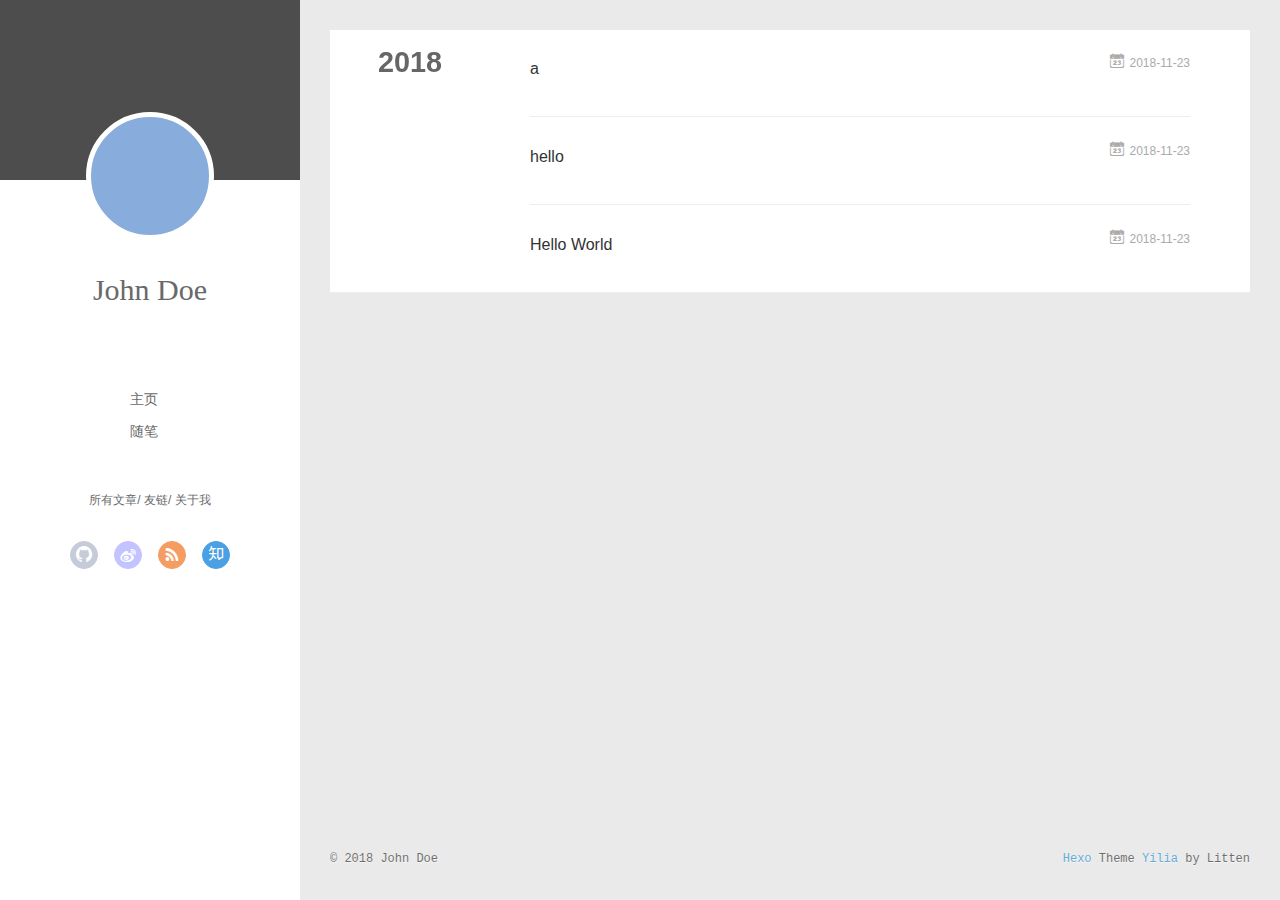
==== commit d0746f4e: "Site updated: 2018-11-23 22:49:21" ====
--- a/archives/index.html
+++ b/archives/index.html
@@ -162,6 +162,33 @@
           <a href="/archives/2018" class="archive-year">2018</a>
         </div>
         <div class="archives">
+    
+    <article class="archive-article archive-type-post">
+  <div class="archive-article-inner">
+    <header class="archive-article-header">
+      	<div class="article-meta">
+	      	<a href="/2018/11/23/a/" class="archive-article-date">
+  	<time datetime="2018-11-23T14:48:54.000Z" itemprop="datePublished"><i class="icon-calendar icon"></i>2018-11-23</time>
+</a>
+        </div>
+    	 
+  
+    <h1 itemprop="name">
+      <a class="archive-article-title" href="/2018/11/23/a/">a</a>
+    </h1>
+  
+
+        <div class="article-info info-on-right">
+          
+          
+
+        </div>
+        <div class="clearfix"></div>
+    </header>
+  </div>
+</article>
+  
+    
     
     <article class="archive-article archive-type-post">
   <div class="archive-article-inner">
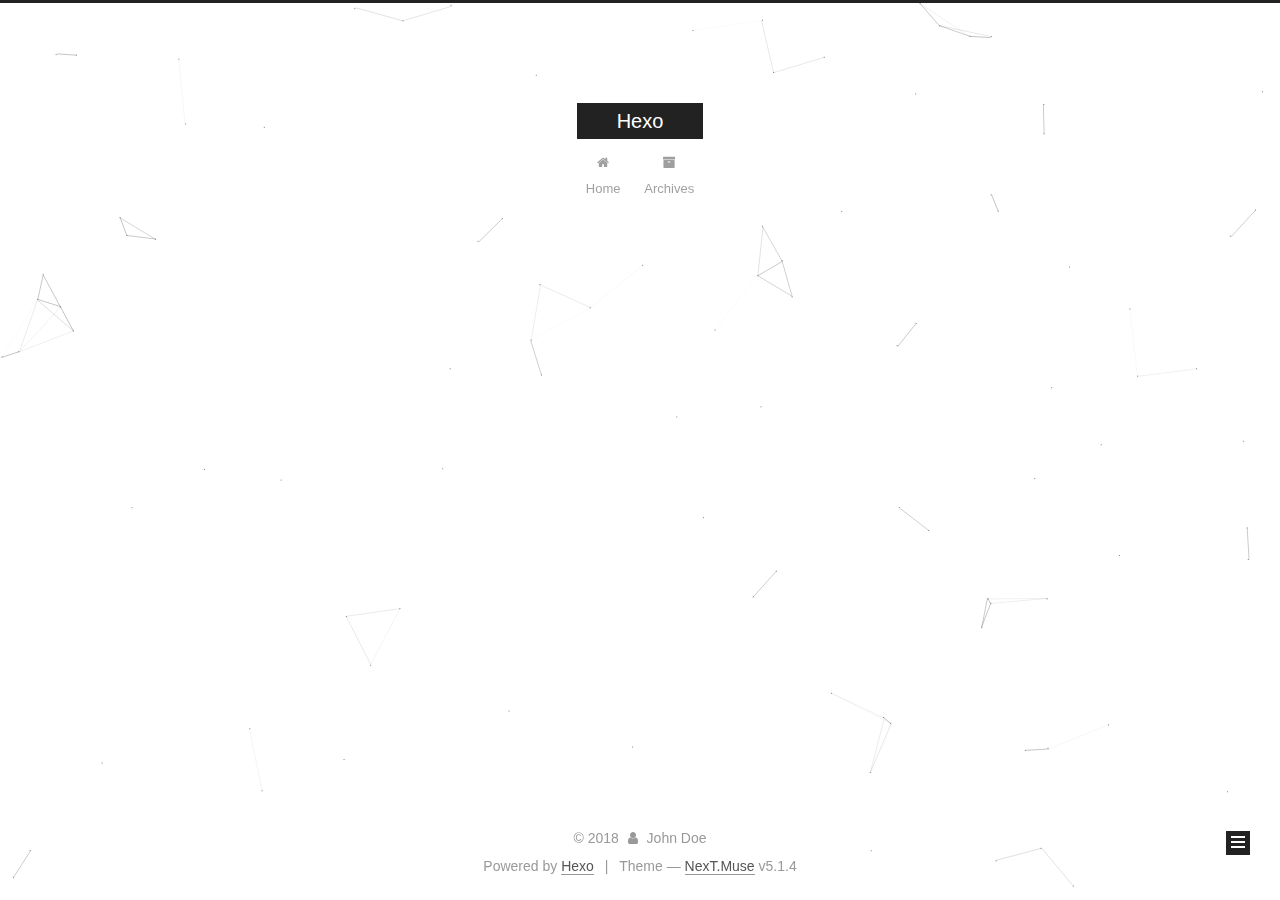
==== commit 0f64634d: "Site updated: 2018-11-23 23:03:36" ====
--- a/archives/index.html
+++ b/archives/index.html
@@ -1,497 +1,626 @@
 <!DOCTYPE html>
-<html>
+
+
+
+  
+
+
+<html class="theme-next muse use-motion" lang="">
 <head><meta name="generator" content="Hexo 3.8.0">
-  <meta charset="utf-8">
-  
-  <meta name="renderer" content="webkit">
-  <meta http-equiv="X-UA-Compatible" content="IE=edge">
-  <link rel="dns-prefetch" href="http://yoursite.com">
-  <title>Archives | Hexo</title>
-  <meta name="viewport" content="width=device-width, initial-scale=1, maximum-scale=1">
-  <meta property="og:type" content="website">
+  <meta charset="UTF-8">
+<meta http-equiv="X-UA-Compatible" content="IE=edge">
+<meta name="viewport" content="width=device-width, initial-scale=1, maximum-scale=1">
+<meta name="theme-color" content="#222">
+
+
+
+
+
+
+
+
+
+<meta http-equiv="Cache-Control" content="no-transform">
+<meta http-equiv="Cache-Control" content="no-siteapp">
+
+
+
+
+
+
+
+
+
+
+
+
+
+
+
+
+  
+  
+  <link href="/lib/fancybox/source/jquery.fancybox.css?v=2.1.5" rel="stylesheet" type="text/css">
+
+
+
+
+
+
+
+<link href="/lib/font-awesome/css/font-awesome.min.css?v=4.6.2" rel="stylesheet" type="text/css">
+
+<link href="/css/main.css?v=5.1.4" rel="stylesheet" type="text/css">
+
+
+  <link rel="apple-touch-icon" sizes="180x180" href="/images/apple-touch-icon-next.png?v=5.1.4">
+
+
+  <link rel="icon" type="image/png" sizes="32x32" href="/images/favicon-32x32-next.png?v=5.1.4">
+
+
+  <link rel="icon" type="image/png" sizes="16x16" href="/images/favicon-16x16-next.png?v=5.1.4">
+
+
+  <link rel="mask-icon" href="/images/logo.svg?v=5.1.4" color="#222">
+
+
+
+
+
+  <meta name="keywords" content="Hexo, NexT">
+
+
+
+
+
+
+
+
+
+
+<meta property="og:type" content="website">
 <meta property="og:title" content="Hexo">
 <meta property="og:url" content="http://yoursite.com/archives/index.html">
 <meta property="og:site_name" content="Hexo">
 <meta property="og:locale" content="default">
 <meta name="twitter:card" content="summary">
 <meta name="twitter:title" content="Hexo">
-  
-    <link rel="alternative" href="/atom.xml" title="Hexo" type="application/atom+xml">
-  
-  
-    <link rel="icon" href="/favicon.png">
-  
-  <link rel="stylesheet" type="text/css" href="/./main.0cf68a.css">
-  <style type="text/css">
-  
-    #container.show {
-      background: linear-gradient(200deg,#a0cfe4,#e8c37e);
+
+
+
+<script type="text/javascript" id="hexo.configurations">
+  var NexT = window.NexT || {};
+  var CONFIG = {
+    root: '/',
+    scheme: 'Muse',
+    version: '5.1.4',
+    sidebar: {"position":"left","display":"post","offset":12,"b2t":false,"scrollpercent":false,"onmobile":false},
+    fancybox: true,
+    tabs: true,
+    motion: {"enable":true,"async":false,"transition":{"post_block":"fadeIn","post_header":"slideDownIn","post_body":"slideDownIn","coll_header":"slideLeftIn","sidebar":"slideUpIn"}},
+    duoshuo: {
+      userId: '0',
+      author: 'Author'
+    },
+    algolia: {
+      applicationID: '',
+      apiKey: '',
+      indexName: '',
+      hits: {"per_page":10},
+      labels: {"input_placeholder":"Search for Posts","hits_empty":"We didn't find any results for the search: ${query}","hits_stats":"${hits} results found in ${time} ms"}
     }
-  </style>
-  
-
-  
+  };
+</script>
+
+
+
+  <link rel="canonical" href="http://yoursite.com/archives/">
+
+
+
+
+
+  <title>Archive | Hexo</title>
+  
+
+
+
+
+
+
+
 
 </head>
-</html>
-<body>
-  <div id="container" q-class="show:isCtnShow">
-    <canvas id="anm-canvas" class="anm-canvas"></canvas>
-    <div class="left-col" q-class="show:isShow">
-      
-<div class="overlay" style="background: #4d4d4d"></div>
-<div class="intrude-less">
-	<header id="header" class="inner">
-		<a href="/" class="profilepic">
-			<img src="" class="js-avatar">
-		</a>
-		<hgroup>
-		  <h1 class="header-author"><a href="/">John Doe</a></h1>
-		</hgroup>
-		
-
-		<nav class="header-menu">
-			<ul>
-			
-				<li><a href="/">主页</a></li>
-	        
-				<li><a href="/tags/随笔/">随笔</a></li>
-	        
-			</ul>
-		</nav>
-		<nav class="header-smart-menu">
-    		
-    			
-    			<a q-on="click: openSlider(e, 'innerArchive')" href="javascript:void(0)">所有文章</a>
-    			
-            
-    			
-    			<a q-on="click: openSlider(e, 'friends')" href="javascript:void(0)">友链</a>
-    			
-            
-    			
-    			<a q-on="click: openSlider(e, 'aboutme')" href="javascript:void(0)">关于我</a>
-    			
-            
-		</nav>
-		<nav class="header-nav">
-			<div class="social">
-				
-					<a class="github" target="_blank" href="#" title="github"><i class="icon-github"></i></a>
-		        
-					<a class="weibo" target="_blank" href="#" title="weibo"><i class="icon-weibo"></i></a>
-		        
-					<a class="rss" target="_blank" href="#" title="rss"><i class="icon-rss"></i></a>
-		        
-					<a class="zhihu" target="_blank" href="#" title="zhihu"><i class="icon-zhihu"></i></a>
-		        
-			</div>
-		</nav>
-	</header>		
+
+<body itemscope="" itemtype="http://schema.org/WebPage" lang="default">
+
+  
+  
+    
+  
+
+  <div class="container sidebar-position-left page-archive">
+    <div class="headband"></div>
+
+    <header id="header" class="header" itemscope="" itemtype="http://schema.org/WPHeader">
+      <div class="header-inner"><div class="site-brand-wrapper">
+  <div class="site-meta ">
+    
+
+    <div class="custom-logo-site-title">
+      <a href="/" class="brand" rel="start">
+        <span class="logo-line-before"><i></i></span>
+        <span class="site-title">Hexo</span>
+        <span class="logo-line-after"><i></i></span>
+      </a>
+    </div>
+      
+        <p class="site-subtitle"></p>
+      
+  </div>
+
+  <div class="site-nav-toggle">
+    <button>
+      <span class="btn-bar"></span>
+      <span class="btn-bar"></span>
+      <span class="btn-bar"></span>
+    </button>
+  </div>
 </div>
 
-    </div>
-    <div class="mid-col" q-class="show:isShow,hide:isShow|isFalse">
-      
-<nav id="mobile-nav">
-  	<div class="overlay js-overlay" style="background: #4d4d4d"></div>
-	<div class="btnctn js-mobile-btnctn">
-  		<div class="slider-trigger list" q-on="click: openSlider(e)"><i class="icon icon-sort"></i></div>
-	</div>
-	<div class="intrude-less">
-		<header id="header" class="inner">
-			<div class="profilepic">
-				<img src="" class="js-avatar">
-			</div>
-			<hgroup>
-			  <h1 class="header-author js-header-author">John Doe</h1>
-			</hgroup>
-			
-			
-			
-				
-			
-				
-			
-			
-			
-			<nav class="header-nav">
-				<div class="social">
-					
-						<a class="github" target="_blank" href="#" title="github"><i class="icon-github"></i></a>
-			        
-						<a class="weibo" target="_blank" href="#" title="weibo"><i class="icon-weibo"></i></a>
-			        
-						<a class="rss" target="_blank" href="#" title="rss"><i class="icon-rss"></i></a>
-			        
-						<a class="zhihu" target="_blank" href="#" title="zhihu"><i class="icon-zhihu"></i></a>
-			        
-				</div>
-			</nav>
-
-			<nav class="header-menu js-header-menu">
-				<ul style="width: 50%">
-				
-				
-					<li style="width: 50%"><a href="/">主页</a></li>
-		        
-					<li style="width: 50%"><a href="/tags/随笔/">随笔</a></li>
-		        
-				</ul>
-			</nav>
-		</header>				
-	</div>
-	<div class="mobile-mask" style="display:none" q-show="isShow"></div>
+<nav class="site-nav">
+  
+
+  
+    <ul id="menu" class="menu">
+      
+        
+        <li class="menu-item menu-item-home">
+          <a href="/" rel="section">
+            
+              <i class="menu-item-icon fa fa-fw fa-home"></i> <br>
+            
+            Home
+          </a>
+        </li>
+      
+        
+        <li class="menu-item menu-item-archives">
+          <a href="/archives/" rel="section">
+            
+              <i class="menu-item-icon fa fa-fw fa-archive"></i> <br>
+            
+            Archives
+          </a>
+        </li>
+      
+
+      
+    </ul>
+  
+
+  
 </nav>
 
-      <div id="wrapper" class="body-wrap">
-        <div class="menu-l">
-          <div class="canvas-wrap">
-            <canvas data-colors="#eaeaea" data-sectionHeight="100" data-contentId="js-content" id="myCanvas1" class="anm-canvas"></canvas>
+
+
+ </div>
+    </header>
+
+    <main id="main" class="main">
+      <div class="main-inner">
+        <div class="content-wrap">
+          <div id="content" class="content">
+            
+
+  
+  
+  
+  <div class="post-block archive">
+    <div id="posts" class="posts-collapse">
+      <span class="archive-move-on"></span>
+
+      <span class="archive-page-counter">
+        
+        
+        
+          
+        
+        Um..! 3 posts in total. Keep on posting.
+      </span>
+
+      
+
+        
+        
+        
+
+        
+          
+          <div class="collection-title">
+            <h1 class="archive-year" id="archive-year-2018">2018</h1>
           </div>
-          <div id="js-content" class="content-ll">
-            
-  
-  
-    
-    
-      
-      
-      <section class="archives-wrap">
-        <div class="archive-year-wrap">
-          <a href="/archives/2018" class="archive-year">2018</a>
-        </div>
-        <div class="archives">
-    
-    <article class="archive-article archive-type-post">
-  <div class="archive-article-inner">
-    <header class="archive-article-header">
-      	<div class="article-meta">
-	      	<a href="/2018/11/23/a/" class="archive-article-date">
-  	<time datetime="2018-11-23T14:48:54.000Z" itemprop="datePublished"><i class="icon-calendar icon"></i>2018-11-23</time>
-</a>
-        </div>
-    	 
-  
-    <h1 itemprop="name">
-      <a class="archive-article-title" href="/2018/11/23/a/">a</a>
-    </h1>
-  
-
-        <div class="article-info info-on-right">
-          
-          
-
-        </div>
-        <div class="clearfix"></div>
+        
+        
+
+        
+
+  <article class="post post-type-normal" itemscope="" itemtype="http://schema.org/Article">
+    <header class="post-header">
+
+      <h2 class="post-title">
+        
+            <a class="post-title-link" href="/2018/11/23/a/" itemprop="url">
+              
+                <span itemprop="name">a</span>
+              
+            </a>
+        
+      </h2>
+
+      <div class="post-meta">
+        <time class="post-time" itemprop="dateCreated" datetime="2018-11-23T22:48:54+08:00" content="2018-11-23">
+          11-23
+        </time>
+      </div>
+
     </header>
-  </div>
-</article>
-  
-    
-    
-    <article class="archive-article archive-type-post">
-  <div class="archive-article-inner">
-    <header class="archive-article-header">
-      	<div class="article-meta">
-	      	<a href="/2018/11/23/hello/" class="archive-article-date">
-  	<time datetime="2018-11-23T14:24:24.000Z" itemprop="datePublished"><i class="icon-calendar icon"></i>2018-11-23</time>
-</a>
-        </div>
-    	 
-  
-    <h1 itemprop="name">
-      <a class="archive-article-title" href="/2018/11/23/hello/">hello</a>
-    </h1>
-  
-
-        <div class="article-info info-on-right">
-          
-          
-
-        </div>
-        <div class="clearfix"></div>
+  </article>
+
+
+
+      
+
+        
+        
+        
+
+        
+        
+
+        
+
+  <article class="post post-type-normal" itemscope="" itemtype="http://schema.org/Article">
+    <header class="post-header">
+
+      <h2 class="post-title">
+        
+            <a class="post-title-link" href="/2018/11/23/hello/" itemprop="url">
+              
+                <span itemprop="name">hello</span>
+              
+            </a>
+        
+      </h2>
+
+      <div class="post-meta">
+        <time class="post-time" itemprop="dateCreated" datetime="2018-11-23T22:24:24+08:00" content="2018-11-23">
+          11-23
+        </time>
+      </div>
+
     </header>
-  </div>
-</article>
-  
-    
-    
-    <article class="archive-article archive-type-post">
-  <div class="archive-article-inner">
-    <header class="archive-article-header">
-      	<div class="article-meta">
-	      	<a href="/2018/11/23/hello-world/" class="archive-article-date">
-  	<time datetime="2018-11-23T14:02:33.009Z" itemprop="datePublished"><i class="icon-calendar icon"></i>2018-11-23</time>
-</a>
-        </div>
-    	 
-  
-    <h1 itemprop="name">
-      <a class="archive-article-title" href="/2018/11/23/hello-world/">Hello World</a>
-    </h1>
-  
-
-        <div class="article-info info-on-right">
-          
-          
-
-        </div>
-        <div class="clearfix"></div>
+  </article>
+
+
+
+      
+
+        
+        
+        
+
+        
+        
+
+        
+
+  <article class="post post-type-normal" itemscope="" itemtype="http://schema.org/Article">
+    <header class="post-header">
+
+      <h2 class="post-title">
+        
+            <a class="post-title-link" href="/2018/11/23/hello-world/" itemprop="url">
+              
+                <span itemprop="name">Hello World</span>
+              
+            </a>
+        
+      </h2>
+
+      <div class="post-meta">
+        <time class="post-time" itemprop="dateCreated" datetime="2018-11-23T22:02:33+08:00" content="2018-11-23">
+          11-23
+        </time>
+      </div>
+
     </header>
-  </div>
-</article>
-  
-  
-    </div></section>
-  
-
-    
-
-
-          </div>
-        </div>
-      </div>
-      <footer id="footer">
-  <div class="outer">
-    <div id="footer-info">
-    	<div class="footer-left">
-    		&copy; 2018 John Doe
-    	</div>
-      	<div class="footer-right">
-      		<a href="http://hexo.io/" target="_blank">Hexo</a>  Theme <a href="https://github.com/litten/hexo-theme-yilia" target="_blank">Yilia</a> by Litten
-      	</div>
+  </article>
+
+
+
+      
+
     </div>
   </div>
-</footer>
+  
+  
+  
+
+  
+
+
+
+          </div>
+          
+
+
+          
+
+        </div>
+        
+          
+  
+  <div class="sidebar-toggle">
+    <div class="sidebar-toggle-line-wrap">
+      <span class="sidebar-toggle-line sidebar-toggle-line-first"></span>
+      <span class="sidebar-toggle-line sidebar-toggle-line-middle"></span>
+      <span class="sidebar-toggle-line sidebar-toggle-line-last"></span>
     </div>
-    <script>
-	var yiliaConfig = {
-		mathjax: false,
-		isHome: false,
-		isPost: false,
-		isArchive: true,
-		isTag: false,
-		isCategory: false,
-		open_in_new: false,
-		toc_hide_index: true,
-		root: "/",
-		innerArchive: true,
-		showTags: false
-	}
+  </div>
+
+  <aside id="sidebar" class="sidebar">
+    
+    <div class="sidebar-inner">
+
+      
+
+      
+
+      <section class="site-overview-wrap sidebar-panel sidebar-panel-active">
+        <div class="site-overview">
+          <div class="site-author motion-element" itemprop="author" itemscope="" itemtype="http://schema.org/Person">
+            
+              <p class="site-author-name" itemprop="name">John Doe</p>
+              <p class="site-description motion-element" itemprop="description"></p>
+          </div>
+
+          <nav class="site-state motion-element">
+
+            
+              <div class="site-state-item site-state-posts">
+              
+                <a href="/archives/">
+              
+                  <span class="site-state-item-count">3</span>
+                  <span class="site-state-item-name">posts</span>
+                </a>
+              </div>
+            
+
+            
+
+            
+
+          </nav>
+
+          
+
+          
+
+          
+          
+
+          
+          
+
+          
+
+        </div>
+      </section>
+
+      
+
+      
+
+    </div>
+  </aside>
+
+
+        
+      </div>
+    </main>
+
+    <footer id="footer" class="footer">
+      <div class="footer-inner">
+        <div class="copyright">&copy; <span itemprop="copyrightYear">2018</span>
+  <span class="with-love">
+    <i class="fa fa-user"></i>
+  </span>
+  <span class="author" itemprop="copyrightHolder">John Doe</span>
+
+  
+</div>
+
+
+  <div class="powered-by">Powered by <a class="theme-link" target="_blank" href="https://hexo.io">Hexo</a></div>
+
+
+
+  <span class="post-meta-divider">|</span>
+
+
+
+  <div class="theme-info">Theme &mdash; <a class="theme-link" target="_blank" href="https://github.com/iissnan/hexo-theme-next">NexT.Muse</a> v5.1.4</div>
+
+
+
+
+        
+
+
+
+
+
+
+
+        
+      </div>
+    </footer>
+
+    
+      <div class="back-to-top">
+        <i class="fa fa-arrow-up"></i>
+        
+      </div>
+    
+
+    
+
+  </div>
+
+  
+
+<script type="text/javascript">
+  if (Object.prototype.toString.call(window.Promise) !== '[object Function]') {
+    window.Promise = null;
+  }
 </script>
 
-<script>!function(t){function n(e){if(r[e])return r[e].exports;var i=r[e]={exports:{},id:e,loaded:!1};return t[e].call(i.exports,i,i.exports,n),i.loaded=!0,i.exports}var r={};n.m=t,n.c=r,n.p="./",n(0)}([function(t,n,r){r(195),t.exports=r(191)},function(t,n,r){var e=r(3),i=r(52),o=r(27),u=r(28),c=r(53),f="prototype",a=function(t,n,r){var s,l,h,v,p=t&a.F,d=t&a.G,y=t&a.S,g=t&a.P,b=t&a.B,m=d?e:y?e[n]||(e[n]={}):(e[n]||{})[f],x=d?i:i[n]||(i[n]={}),w=x[f]||(x[f]={});d&&(r=n);for(s in r)l=!p&&m&&void 0!==m[s],h=(l?m:r)[s],v=b&&l?c(h,e):g&&"function"==typeof h?c(Function.call,h):h,m&&u(m,s,h,t&a.U),x[s]!=h&&o(x,s,v),g&&w[s]!=h&&(w[s]=h)};e.core=i,a.F=1,a.G=2,a.S=4,a.P=8,a.B=16,a.W=32,a.U=64,a.R=128,t.exports=a},function(t,n,r){var e=r(6);t.exports=function(t){if(!e(t))throw TypeError(t+" is not an object!");return t}},function(t,n){var r=t.exports="undefined"!=typeof window&&window.Math==Math?window:"undefined"!=typeof self&&self.Math==Math?self:Function("return this")();"number"==typeof __g&&(__g=r)},function(t,n){t.exports=function(t){try{return!!t()}catch(t){return!0}}},function(t,n){var r=t.exports="undefined"!=typeof window&&window.Math==Math?window:"undefined"!=typeof self&&self.Math==Math?self:Function("return this")();"number"==typeof __g&&(__g=r)},function(t,n){t.exports=function(t){return"object"==typeof t?null!==t:"function"==typeof t}},function(t,n,r){var e=r(126)("wks"),i=r(76),o=r(3).Symbol,u="function"==typeof o;(t.exports=function(t){return e[t]||(e[t]=u&&o[t]||(u?o:i)("Symbol."+t))}).store=e},function(t,n){var r={}.hasOwnProperty;t.exports=function(t,n){return r.call(t,n)}},function(t,n,r){var e=r(94),i=r(33);t.exports=function(t){return e(i(t))}},function(t,n,r){t.exports=!r(4)(function(){return 7!=Object.defineProperty({},"a",{get:function(){return 7}}).a})},function(t,n,r){var e=r(2),i=r(167),o=r(50),u=Object.defineProperty;n.f=r(10)?Object.defineProperty:function(t,n,r){if(e(t),n=o(n,!0),e(r),i)try{return u(t,n,r)}catch(t){}if("get"in r||"set"in r)throw TypeError("Accessors not supported!");return"value"in r&&(t[n]=r.value),t}},function(t,n,r){t.exports=!r(18)(function(){return 7!=Object.defineProperty({},"a",{get:function(){return 7}}).a})},function(t,n,r){var e=r(14),i=r(22);t.exports=r(12)?function(t,n,r){return e.f(t,n,i(1,r))}:function(t,n,r){return t[n]=r,t}},function(t,n,r){var e=r(20),i=r(58),o=r(42),u=Object.defineProperty;n.f=r(12)?Object.defineProperty:function(t,n,r){if(e(t),n=o(n,!0),e(r),i)try{return u(t,n,r)}catch(t){}if("get"in r||"set"in r)throw TypeError("Accessors not supported!");return"value"in r&&(t[n]=r.value),t}},function(t,n,r){var e=r(40)("wks"),i=r(23),o=r(5).Symbol,u="function"==typeof o;(t.exports=function(t){return e[t]||(e[t]=u&&o[t]||(u?o:i)("Symbol."+t))}).store=e},function(t,n,r){var e=r(67),i=Math.min;t.exports=function(t){return t>0?i(e(t),9007199254740991):0}},function(t,n,r){var e=r(46);t.exports=function(t){return Object(e(t))}},function(t,n){t.exports=function(t){try{return!!t()}catch(t){return!0}}},function(t,n,r){var e=r(63),i=r(34);t.exports=Object.keys||function(t){return e(t,i)}},function(t,n,r){var e=r(21);t.exports=function(t){if(!e(t))throw TypeError(t+" is not an object!");return t}},function(t,n){t.exports=function(t){return"object"==typeof t?null!==t:"function"==typeof t}},function(t,n){t.exports=function(t,n){return{enumerable:!(1&t),configurable:!(2&t),writable:!(4&t),value:n}}},function(t,n){var r=0,e=Math.random();t.exports=function(t){return"Symbol(".concat(void 0===t?"":t,")_",(++r+e).toString(36))}},function(t,n){var r={}.hasOwnProperty;t.exports=function(t,n){return r.call(t,n)}},function(t,n){var r=t.exports={version:"2.4.0"};"number"==typeof __e&&(__e=r)},function(t,n){t.exports=function(t){if("function"!=typeof t)throw TypeError(t+" is not a function!");return t}},function(t,n,r){var e=r(11),i=r(66);t.exports=r(10)?function(t,n,r){return e.f(t,n,i(1,r))}:function(t,n,r){return t[n]=r,t}},function(t,n,r){var e=r(3),i=r(27),o=r(24),u=r(76)("src"),c="toString",f=Function[c],a=(""+f).split(c);r(52).inspectSource=function(t){return f.call(t)},(t.exports=function(t,n,r,c){var f="function"==typeof r;f&&(o(r,"name")||i(r,"name",n)),t[n]!==r&&(f&&(o(r,u)||i(r,u,t[n]?""+t[n]:a.join(String(n)))),t===e?t[n]=r:c?t[n]?t[n]=r:i(t,n,r):(delete t[n],i(t,n,r)))})(Function.prototype,c,function(){return"function"==typeof this&&this[u]||f.call(this)})},function(t,n,r){var e=r(1),i=r(4),o=r(46),u=function(t,n,r,e){var i=String(o(t)),u="<"+n;return""!==r&&(u+=" "+r+'="'+String(e).replace(/"/g,"&quot;")+'"'),u+">"+i+"</"+n+">"};t.exports=function(t,n){var r={};r[t]=n(u),e(e.P+e.F*i(function(){var n=""[t]('"');return n!==n.toLowerCase()||n.split('"').length>3}),"String",r)}},function(t,n,r){var e=r(115),i=r(46);t.exports=function(t){return e(i(t))}},function(t,n,r){var e=r(116),i=r(66),o=r(30),u=r(50),c=r(24),f=r(167),a=Object.getOwnPropertyDescriptor;n.f=r(10)?a:function(t,n){if(t=o(t),n=u(n,!0),f)try{return a(t,n)}catch(t){}if(c(t,n))return i(!e.f.call(t,n),t[n])}},function(t,n,r){var e=r(24),i=r(17),o=r(145)("IE_PROTO"),u=Object.prototype;t.exports=Object.getPrototypeOf||function(t){return t=i(t),e(t,o)?t[o]:"function"==typeof t.constructor&&t instanceof t.constructor?t.constructor.prototype:t instanceof Object?u:null}},function(t,n){t.exports=function(t){if(void 0==t)throw TypeError("Can't call method on  "+t);return t}},function(t,n){t.exports="constructor,hasOwnProperty,isPrototypeOf,propertyIsEnumerable,toLocaleString,toString,valueOf".split(",")},function(t,n){t.exports={}},function(t,n){t.exports=!0},function(t,n){n.f={}.propertyIsEnumerable},function(t,n,r){var e=r(14).f,i=r(8),o=r(15)("toStringTag");t.exports=function(t,n,r){t&&!i(t=r?t:t.prototype,o)&&e(t,o,{configurable:!0,value:n})}},function(t,n,r){var e=r(40)("keys"),i=r(23);t.exports=function(t){return e[t]||(e[t]=i(t))}},function(t,n,r){var e=r(5),i="__core-js_shared__",o=e[i]||(e[i]={});t.exports=function(t){return o[t]||(o[t]={})}},function(t,n){var r=Math.ceil,e=Math.floor;t.exports=function(t){return isNaN(t=+t)?0:(t>0?e:r)(t)}},function(t,n,r){var e=r(21);t.exports=function(t,n){if(!e(t))return t;var r,i;if(n&&"function"==typeof(r=t.toString)&&!e(i=r.call(t)))return i;if("function"==typeof(r=t.valueOf)&&!e(i=r.call(t)))return i;if(!n&&"function"==typeof(r=t.toString)&&!e(i=r.call(t)))return i;throw TypeError("Can't convert object to primitive value")}},function(t,n,r){var e=r(5),i=r(25),o=r(36),u=r(44),c=r(14).f;t.exports=function(t){var n=i.Symbol||(i.Symbol=o?{}:e.Symbol||{});"_"==t.charAt(0)||t in n||c(n,t,{value:u.f(t)})}},function(t,n,r){n.f=r(15)},function(t,n){var r={}.toString;t.exports=function(t){return r.call(t).slice(8,-1)}},function(t,n){t.exports=function(t){if(void 0==t)throw TypeError("Can't call method on  "+t);return t}},function(t,n,r){var e=r(4);t.exports=function(t,n){return!!t&&e(function(){n?t.call(null,function(){},1):t.call(null)})}},function(t,n,r){var e=r(53),i=r(115),o=r(17),u=r(16),c=r(203);t.exports=function(t,n){var r=1==t,f=2==t,a=3==t,s=4==t,l=6==t,h=5==t||l,v=n||c;return function(n,c,p){for(var d,y,g=o(n),b=i(g),m=e(c,p,3),x=u(b.length),w=0,S=r?v(n,x):f?v(n,0):void 0;x>w;w++)if((h||w in b)&&(d=b[w],y=m(d,w,g),t))if(r)S[w]=y;else if(y)switch(t){case 3:return!0;case 5:return d;case 6:return w;case 2:S.push(d)}else if(s)return!1;return l?-1:a||s?s:S}}},function(t,n,r){var e=r(1),i=r(52),o=r(4);t.exports=function(t,n){var r=(i.Object||{})[t]||Object[t],u={};u[t]=n(r),e(e.S+e.F*o(function(){r(1)}),"Object",u)}},function(t,n,r){var e=r(6);t.exports=function(t,n){if(!e(t))return t;var r,i;if(n&&"function"==typeof(r=t.toString)&&!e(i=r.call(t)))return i;if("function"==typeof(r=t.valueOf)&&!e(i=r.call(t)))return i;if(!n&&"function"==typeof(r=t.toString)&&!e(i=r.call(t)))return i;throw TypeError("Can't convert object to primitive value")}},function(t,n,r){var e=r(5),i=r(25),o=r(91),u=r(13),c="prototype",f=function(t,n,r){var a,s,l,h=t&f.F,v=t&f.G,p=t&f.S,d=t&f.P,y=t&f.B,g=t&f.W,b=v?i:i[n]||(i[n]={}),m=b[c],x=v?e:p?e[n]:(e[n]||{})[c];v&&(r=n);for(a in r)(s=!h&&x&&void 0!==x[a])&&a in b||(l=s?x[a]:r[a],b[a]=v&&"function"!=typeof x[a]?r[a]:y&&s?o(l,e):g&&x[a]==l?function(t){var n=function(n,r,e){if(this instanceof t){switch(arguments.length){case 0:return new t;case 1:return new t(n);case 2:return new t(n,r)}return new t(n,r,e)}return t.apply(this,arguments)};return n[c]=t[c],n}(l):d&&"function"==typeof l?o(Function.call,l):l,d&&((b.virtual||(b.virtual={}))[a]=l,t&f.R&&m&&!m[a]&&u(m,a,l)))};f.F=1,f.G=2,f.S=4,f.P=8,f.B=16,f.W=32,f.U=64,f.R=128,t.exports=f},function(t,n){var r=t.exports={version:"2.4.0"};"number"==typeof __e&&(__e=r)},function(t,n,r){var e=r(26);t.exports=function(t,n,r){if(e(t),void 0===n)return t;switch(r){case 1:return function(r){return t.call(n,r)};case 2:return function(r,e){return t.call(n,r,e)};case 3:return function(r,e,i){return t.call(n,r,e,i)}}return function(){return t.apply(n,arguments)}}},function(t,n,r){var e=r(183),i=r(1),o=r(126)("metadata"),u=o.store||(o.store=new(r(186))),c=function(t,n,r){var i=u.get(t);if(!i){if(!r)return;u.set(t,i=new e)}var o=i.get(n);if(!o){if(!r)return;i.set(n,o=new e)}return o},f=function(t,n,r){var e=c(n,r,!1);return void 0!==e&&e.has(t)},a=function(t,n,r){var e=c(n,r,!1);return void 0===e?void 0:e.get(t)},s=function(t,n,r,e){c(r,e,!0).set(t,n)},l=function(t,n){var r=c(t,n,!1),e=[];return r&&r.forEach(function(t,n){e.push(n)}),e},h=function(t){return void 0===t||"symbol"==typeof t?t:String(t)},v=function(t){i(i.S,"Reflect",t)};t.exports={store:u,map:c,has:f,get:a,set:s,keys:l,key:h,exp:v}},function(t,n,r){"use strict";if(r(10)){var e=r(69),i=r(3),o=r(4),u=r(1),c=r(127),f=r(152),a=r(53),s=r(68),l=r(66),h=r(27),v=r(73),p=r(67),d=r(16),y=r(75),g=r(50),b=r(24),m=r(180),x=r(114),w=r(6),S=r(17),_=r(137),O=r(70),E=r(32),P=r(71).f,j=r(154),F=r(76),M=r(7),A=r(48),N=r(117),T=r(146),I=r(155),k=r(80),L=r(123),R=r(74),C=r(130),D=r(160),U=r(11),W=r(31),G=U.f,B=W.f,V=i.RangeError,z=i.TypeError,q=i.Uint8Array,K="ArrayBuffer",J="Shared"+K,Y="BYTES_PER_ELEMENT",H="prototype",$=Array[H],X=f.ArrayBuffer,Q=f.DataView,Z=A(0),tt=A(2),nt=A(3),rt=A(4),et=A(5),it=A(6),ot=N(!0),ut=N(!1),ct=I.values,ft=I.keys,at=I.entries,st=$.lastIndexOf,lt=$.reduce,ht=$.reduceRight,vt=$.join,pt=$.sort,dt=$.slice,yt=$.toString,gt=$.toLocaleString,bt=M("iterator"),mt=M("toStringTag"),xt=F("typed_constructor"),wt=F("def_constructor"),St=c.CONSTR,_t=c.TYPED,Ot=c.VIEW,Et="Wrong length!",Pt=A(1,function(t,n){return Tt(T(t,t[wt]),n)}),jt=o(function(){return 1===new q(new Uint16Array([1]).buffer)[0]}),Ft=!!q&&!!q[H].set&&o(function(){new q(1).set({})}),Mt=function(t,n){if(void 0===t)throw z(Et);var r=+t,e=d(t);if(n&&!m(r,e))throw V(Et);return e},At=function(t,n){var r=p(t);if(r<0||r%n)throw V("Wrong offset!");return r},Nt=function(t){if(w(t)&&_t in t)return t;throw z(t+" is not a typed array!")},Tt=function(t,n){if(!(w(t)&&xt in t))throw z("It is not a typed array constructor!");return new t(n)},It=function(t,n){return kt(T(t,t[wt]),n)},kt=function(t,n){for(var r=0,e=n.length,i=Tt(t,e);e>r;)i[r]=n[r++];return i},Lt=function(t,n,r){G(t,n,{get:function(){return this._d[r]}})},Rt=function(t){var n,r,e,i,o,u,c=S(t),f=arguments.length,s=f>1?arguments[1]:void 0,l=void 0!==s,h=j(c);if(void 0!=h&&!_(h)){for(u=h.call(c),e=[],n=0;!(o=u.next()).done;n++)e.push(o.value);c=e}for(l&&f>2&&(s=a(s,arguments[2],2)),n=0,r=d(c.length),i=Tt(this,r);r>n;n++)i[n]=l?s(c[n],n):c[n];return i},Ct=function(){for(var t=0,n=arguments.length,r=Tt(this,n);n>t;)r[t]=arguments[t++];return r},Dt=!!q&&o(function(){gt.call(new q(1))}),Ut=function(){return gt.apply(Dt?dt.call(Nt(this)):Nt(this),arguments)},Wt={copyWithin:function(t,n){return D.call(Nt(this),t,n,arguments.length>2?arguments[2]:void 0)},every:function(t){return rt(Nt(this),t,arguments.length>1?arguments[1]:void 0)},fill:function(t){return C.apply(Nt(this),arguments)},filter:function(t){return It(this,tt(Nt(this),t,arguments.length>1?arguments[1]:void 0))},find:function(t){return et(Nt(this),t,arguments.length>1?arguments[1]:void 0)},findIndex:function(t){return it(Nt(this),t,arguments.length>1?arguments[1]:void 0)},forEach:function(t){Z(Nt(this),t,arguments.length>1?arguments[1]:void 0)},indexOf:function(t){return ut(Nt(this),t,arguments.length>1?arguments[1]:void 0)},includes:function(t){return ot(Nt(this),t,arguments.length>1?arguments[1]:void 0)},join:function(t){return vt.apply(Nt(this),arguments)},lastIndexOf:function(t){return st.apply(Nt(this),arguments)},map:function(t){return Pt(Nt(this),t,arguments.length>1?arguments[1]:void 0)},reduce:function(t){return lt.apply(Nt(this),arguments)},reduceRight:function(t){return ht.apply(Nt(this),arguments)},reverse:function(){for(var t,n=this,r=Nt(n).length,e=Math.floor(r/2),i=0;i<e;)t=n[i],n[i++]=n[--r],n[r]=t;return n},some:function(t){return nt(Nt(this),t,arguments.length>1?arguments[1]:void 0)},sort:function(t){return pt.call(Nt(this),t)},subarray:function(t,n){var r=Nt(this),e=r.length,i=y(t,e);return new(T(r,r[wt]))(r.buffer,r.byteOffset+i*r.BYTES_PER_ELEMENT,d((void 0===n?e:y(n,e))-i))}},Gt=function(t,n){return It(this,dt.call(Nt(this),t,n))},Bt=function(t){Nt(this);var n=At(arguments[1],1),r=this.length,e=S(t),i=d(e.length),o=0;if(i+n>r)throw V(Et);for(;o<i;)this[n+o]=e[o++]},Vt={entries:function(){return at.call(Nt(this))},keys:function(){return ft.call(Nt(this))},values:function(){return ct.call(Nt(this))}},zt=function(t,n){return w(t)&&t[_t]&&"symbol"!=typeof n&&n in t&&String(+n)==String(n)},qt=function(t,n){return zt(t,n=g(n,!0))?l(2,t[n]):B(t,n)},Kt=function(t,n,r){return!(zt(t,n=g(n,!0))&&w(r)&&b(r,"value"))||b(r,"get")||b(r,"set")||r.configurable||b(r,"writable")&&!r.writable||b(r,"enumerable")&&!r.enumerable?G(t,n,r):(t[n]=r.value,t)};St||(W.f=qt,U.f=Kt),u(u.S+u.F*!St,"Object",{getOwnPropertyDescriptor:qt,defineProperty:Kt}),o(function(){yt.call({})})&&(yt=gt=function(){return vt.call(this)});var Jt=v({},Wt);v(Jt,Vt),h(Jt,bt,Vt.values),v(Jt,{slice:Gt,set:Bt,constructor:function(){},toString:yt,toLocaleString:Ut}),Lt(Jt,"buffer","b"),Lt(Jt,"byteOffset","o"),Lt(Jt,"byteLength","l"),Lt(Jt,"length","e"),G(Jt,mt,{get:function(){return this[_t]}}),t.exports=function(t,n,r,f){f=!!f;var a=t+(f?"Clamped":"")+"Array",l="Uint8Array"!=a,v="get"+t,p="set"+t,y=i[a],g=y||{},b=y&&E(y),m=!y||!c.ABV,S={},_=y&&y[H],j=function(t,r){var e=t._d;return e.v[v](r*n+e.o,jt)},F=function(t,r,e){var i=t._d;f&&(e=(e=Math.round(e))<0?0:e>255?255:255&e),i.v[p](r*n+i.o,e,jt)},M=function(t,n){G(t,n,{get:function(){return j(this,n)},set:function(t){return F(this,n,t)},enumerable:!0})};m?(y=r(function(t,r,e,i){s(t,y,a,"_d");var o,u,c,f,l=0,v=0;if(w(r)){if(!(r instanceof X||(f=x(r))==K||f==J))return _t in r?kt(y,r):Rt.call(y,r);o=r,v=At(e,n);var p=r.byteLength;if(void 0===i){if(p%n)throw V(Et);if((u=p-v)<0)throw V(Et)}else if((u=d(i)*n)+v>p)throw V(Et);c=u/n}else c=Mt(r,!0),u=c*n,o=new X(u);for(h(t,"_d",{b:o,o:v,l:u,e:c,v:new Q(o)});l<c;)M(t,l++)}),_=y[H]=O(Jt),h(_,"constructor",y)):L(function(t){new y(null),new y(t)},!0)||(y=r(function(t,r,e,i){s(t,y,a);var o;return w(r)?r instanceof X||(o=x(r))==K||o==J?void 0!==i?new g(r,At(e,n),i):void 0!==e?new g(r,At(e,n)):new g(r):_t in r?kt(y,r):Rt.call(y,r):new g(Mt(r,l))}),Z(b!==Function.prototype?P(g).concat(P(b)):P(g),function(t){t in y||h(y,t,g[t])}),y[H]=_,e||(_.constructor=y));var A=_[bt],N=!!A&&("values"==A.name||void 0==A.name),T=Vt.values;h(y,xt,!0),h(_,_t,a),h(_,Ot,!0),h(_,wt,y),(f?new y(1)[mt]==a:mt in _)||G(_,mt,{get:function(){return a}}),S[a]=y,u(u.G+u.W+u.F*(y!=g),S),u(u.S,a,{BYTES_PER_ELEMENT:n,from:Rt,of:Ct}),Y in _||h(_,Y,n),u(u.P,a,Wt),R(a),u(u.P+u.F*Ft,a,{set:Bt}),u(u.P+u.F*!N,a,Vt),u(u.P+u.F*(_.toString!=yt),a,{toString:yt}),u(u.P+u.F*o(function(){new y(1).slice()}),a,{slice:Gt}),u(u.P+u.F*(o(function(){return[1,2].toLocaleString()!=new y([1,2]).toLocaleString()})||!o(function(){_.toLocaleString.call([1,2])})),a,{toLocaleString:Ut}),k[a]=N?A:T,e||N||h(_,bt,T)}}else t.exports=function(){}},function(t,n){var r={}.toString;t.exports=function(t){return r.call(t).slice(8,-1)}},function(t,n,r){var e=r(21),i=r(5).document,o=e(i)&&e(i.createElement);t.exports=function(t){return o?i.createElement(t):{}}},function(t,n,r){t.exports=!r(12)&&!r(18)(function(){return 7!=Object.defineProperty(r(57)("div"),"a",{get:function(){return 7}}).a})},function(t,n,r){"use strict";var e=r(36),i=r(51),o=r(64),u=r(13),c=r(8),f=r(35),a=r(96),s=r(38),l=r(103),h=r(15)("iterator"),v=!([].keys&&"next"in[].keys()),p="keys",d="values",y=function(){return this};t.exports=function(t,n,r,g,b,m,x){a(r,n,g);var w,S,_,O=function(t){if(!v&&t in F)return F[t];switch(t){case p:case d:return function(){return new r(this,t)}}return function(){return new r(this,t)}},E=n+" Iterator",P=b==d,j=!1,F=t.prototype,M=F[h]||F["@@iterator"]||b&&F[b],A=M||O(b),N=b?P?O("entries"):A:void 0,T="Array"==n?F.entries||M:M;if(T&&(_=l(T.call(new t)))!==Object.prototype&&(s(_,E,!0),e||c(_,h)||u(_,h,y)),P&&M&&M.name!==d&&(j=!0,A=function(){return M.call(this)}),e&&!x||!v&&!j&&F[h]||u(F,h,A),f[n]=A,f[E]=y,b)if(w={values:P?A:O(d),keys:m?A:O(p),entries:N},x)for(S in w)S in F||o(F,S,w[S]);else i(i.P+i.F*(v||j),n,w);return w}},function(t,n,r){var e=r(20),i=r(100),o=r(34),u=r(39)("IE_PROTO"),c=function(){},f="prototype",a=function(){var t,n=r(57)("iframe"),e=o.length;for(n.style.display="none",r(93).appendChild(n),n.src="javascript:",t=n.contentWindow.document,t.open(),t.write("<script>document.F=Object<\/script>"),t.close(),a=t.F;e--;)delete a[f][o[e]];return a()};t.exports=Object.create||function(t,n){var r;return null!==t?(c[f]=e(t),r=new c,c[f]=null,r[u]=t):r=a(),void 0===n?r:i(r,n)}},function(t,n,r){var e=r(63),i=r(34).concat("length","prototype");n.f=Object.getOwnPropertyNames||function(t){return e(t,i)}},function(t,n){n.f=Object.getOwnPropertySymbols},function(t,n,r){var e=r(8),i=r(9),o=r(90)(!1),u=r(39)("IE_PROTO");t.exports=function(t,n){var r,c=i(t),f=0,a=[];for(r in c)r!=u&&e(c,r)&&a.push(r);for(;n.length>f;)e(c,r=n[f++])&&(~o(a,r)||a.push(r));return a}},function(t,n,r){t.exports=r(13)},function(t,n,r){var e=r(76)("meta"),i=r(6),o=r(24),u=r(11).f,c=0,f=Object.isExtensible||function(){return!0},a=!r(4)(function(){return f(Object.preventExtensions({}))}),s=function(t){u(t,e,{value:{i:"O"+ ++c,w:{}}})},l=function(t,n){if(!i(t))return"symbol"==typeof t?t:("string"==typeof t?"S":"P")+t;if(!o(t,e)){if(!f(t))return"F";if(!n)return"E";s(t)}return t[e].i},h=function(t,n){if(!o(t,e)){if(!f(t))return!0;if(!n)return!1;s(t)}return t[e].w},v=function(t){return a&&p.NEED&&f(t)&&!o(t,e)&&s(t),t},p=t.exports={KEY:e,NEED:!1,fastKey:l,getWeak:h,onFreeze:v}},function(t,n){t.exports=function(t,n){return{enumerable:!(1&t),configurable:!(2&t),writable:!(4&t),value:n}}},function(t,n){var r=Math.ceil,e=Math.floor;t.exports=function(t){return isNaN(t=+t)?0:(t>0?e:r)(t)}},function(t,n){t.exports=function(t,n,r,e){if(!(t instanceof n)||void 0!==e&&e in t)throw TypeError(r+": incorrect invocation!");return t}},function(t,n){t.exports=!1},function(t,n,r){var e=r(2),i=r(173),o=r(133),u=r(145)("IE_PROTO"),c=function(){},f="prototype",a=function(){var t,n=r(132)("iframe"),e=o.length;for(n.style.display="none",r(135).appendChild(n),n.src="javascript:",t=n.contentWindow.document,t.open(),t.write("<script>document.F=Object<\/script>"),t.close(),a=t.F;e--;)delete a[f][o[e]];return a()};t.exports=Object.create||function(t,n){var r;return null!==t?(c[f]=e(t),r=new c,c[f]=null,r[u]=t):r=a(),void 0===n?r:i(r,n)}},function(t,n,r){var e=r(175),i=r(133).concat("length","prototype");n.f=Object.getOwnPropertyNames||function(t){return e(t,i)}},function(t,n,r){var e=r(175),i=r(133);t.exports=Object.keys||function(t){return e(t,i)}},function(t,n,r){var e=r(28);t.exports=function(t,n,r){for(var i in n)e(t,i,n[i],r);return t}},function(t,n,r){"use strict";var e=r(3),i=r(11),o=r(10),u=r(7)("species");t.exports=function(t){var n=e[t];o&&n&&!n[u]&&i.f(n,u,{configurable:!0,get:function(){return this}})}},function(t,n,r){var e=r(67),i=Math.max,o=Math.min;t.exports=function(t,n){return t=e(t),t<0?i(t+n,0):o(t,n)}},function(t,n){var r=0,e=Math.random();t.exports=function(t){return"Symbol(".concat(void 0===t?"":t,")_",(++r+e).toString(36))}},function(t,n,r){var e=r(33);t.exports=function(t){return Object(e(t))}},function(t,n,r){var e=r(7)("unscopables"),i=Array.prototype;void 0==i[e]&&r(27)(i,e,{}),t.exports=function(t){i[e][t]=!0}},function(t,n,r){var e=r(53),i=r(169),o=r(137),u=r(2),c=r(16),f=r(154),a={},s={},n=t.exports=function(t,n,r,l,h){var v,p,d,y,g=h?function(){return t}:f(t),b=e(r,l,n?2:1),m=0;if("function"!=typeof g)throw TypeError(t+" is not iterable!");if(o(g)){for(v=c(t.length);v>m;m++)if((y=n?b(u(p=t[m])[0],p[1]):b(t[m]))===a||y===s)return y}else for(d=g.call(t);!(p=d.next()).done;)if((y=i(d,b,p.value,n))===a||y===s)return y};n.BREAK=a,n.RETURN=s},function(t,n){t.exports={}},function(t,n,r){var e=r(11).f,i=r(24),o=r(7)("toStringTag");t.exports=function(t,n,r){t&&!i(t=r?t:t.prototype,o)&&e(t,o,{configurable:!0,value:n})}},function(t,n,r){var e=r(1),i=r(46),o=r(4),u=r(150),c="["+u+"]",f="​-",a=RegExp("^"+c+c+"*"),s=RegExp(c+c+"*$"),l=function(t,n,r){var i={},c=o(function(){return!!u[t]()||f[t]()!=f}),a=i[t]=c?n(h):u[t];r&&(i[r]=a),e(e.P+e.F*c,"String",i)},h=l.trim=function(t,n){return t=String(i(t)),1&n&&(t=t.replace(a,"")),2&n&&(t=t.replace(s,"")),t};t.exports=l},function(t,n,r){t.exports={default:r(86),__esModule:!0}},function(t,n,r){t.exports={default:r(87),__esModule:!0}},function(t,n,r){"use strict";function e(t){return t&&t.__esModule?t:{default:t}}n.__esModule=!0;var i=r(84),o=e(i),u=r(83),c=e(u),f="function"==typeof c.default&&"symbol"==typeof o.default?function(t){return typeof t}:function(t){return t&&"function"==typeof c.default&&t.constructor===c.default&&t!==c.default.prototype?"symbol":typeof t};n.default="function"==typeof c.default&&"symbol"===f(o.default)?function(t){return void 0===t?"undefined":f(t)}:function(t){return t&&"function"==typeof c.default&&t.constructor===c.default&&t!==c.default.prototype?"symbol":void 0===t?"undefined":f(t)}},function(t,n,r){r(110),r(108),r(111),r(112),t.exports=r(25).Symbol},function(t,n,r){r(109),r(113),t.exports=r(44).f("iterator")},function(t,n){t.exports=function(t){if("function"!=typeof t)throw TypeError(t+" is not a function!");return t}},function(t,n){t.exports=function(){}},function(t,n,r){var e=r(9),i=r(106),o=r(105);t.exports=function(t){return function(n,r,u){var c,f=e(n),a=i(f.length),s=o(u,a);if(t&&r!=r){for(;a>s;)if((c=f[s++])!=c)return!0}else for(;a>s;s++)if((t||s in f)&&f[s]===r)return t||s||0;return!t&&-1}}},function(t,n,r){var e=r(88);t.exports=function(t,n,r){if(e(t),void 0===n)return t;switch(r){case 1:return function(r){return t.call(n,r)};case 2:return function(r,e){return t.call(n,r,e)};case 3:return function(r,e,i){return t.call(n,r,e,i)}}return function(){return t.apply(n,arguments)}}},function(t,n,r){var e=r(19),i=r(62),o=r(37);t.exports=function(t){var n=e(t),r=i.f;if(r)for(var u,c=r(t),f=o.f,a=0;c.length>a;)f.call(t,u=c[a++])&&n.push(u);return n}},function(t,n,r){t.exports=r(5).document&&document.documentElement},function(t,n,r){var e=r(56);t.exports=Object("z").propertyIsEnumerable(0)?Object:function(t){return"String"==e(t)?t.split(""):Object(t)}},function(t,n,r){var e=r(56);t.exports=Array.isArray||function(t){return"Array"==e(t)}},function(t,n,r){"use strict";var e=r(60),i=r(22),o=r(38),u={};r(13)(u,r(15)("iterator"),function(){return this}),t.exports=function(t,n,r){t.prototype=e(u,{next:i(1,r)}),o(t,n+" Iterator")}},function(t,n){t.exports=function(t,n){return{value:n,done:!!t}}},function(t,n,r){var e=r(19),i=r(9);t.exports=function(t,n){for(var r,o=i(t),u=e(o),c=u.length,f=0;c>f;)if(o[r=u[f++]]===n)return r}},function(t,n,r){var e=r(23)("meta"),i=r(21),o=r(8),u=r(14).f,c=0,f=Object.isExtensible||function(){return!0},a=!r(18)(function(){return f(Object.preventExtensions({}))}),s=function(t){u(t,e,{value:{i:"O"+ ++c,w:{}}})},l=function(t,n){if(!i(t))return"symbol"==typeof t?t:("string"==typeof t?"S":"P")+t;if(!o(t,e)){if(!f(t))return"F";if(!n)return"E";s(t)}return t[e].i},h=function(t,n){if(!o(t,e)){if(!f(t))return!0;if(!n)return!1;s(t)}return t[e].w},v=function(t){return a&&p.NEED&&f(t)&&!o(t,e)&&s(t),t},p=t.exports={KEY:e,NEED:!1,fastKey:l,getWeak:h,onFreeze:v}},function(t,n,r){var e=r(14),i=r(20),o=r(19);t.exports=r(12)?Object.defineProperties:function(t,n){i(t);for(var r,u=o(n),c=u.length,f=0;c>f;)e.f(t,r=u[f++],n[r]);return t}},function(t,n,r){var e=r(37),i=r(22),o=r(9),u=r(42),c=r(8),f=r(58),a=Object.getOwnPropertyDescriptor;n.f=r(12)?a:function(t,n){if(t=o(t),n=u(n,!0),f)try{return a(t,n)}catch(t){}if(c(t,n))return i(!e.f.call(t,n),t[n])}},function(t,n,r){var e=r(9),i=r(61).f,o={}.toString,u="object"==typeof window&&window&&Object.getOwnPropertyNames?Object.getOwnPropertyNames(window):[],c=function(t){try{return i(t)}catch(t){return u.slice()}};t.exports.f=function(t){return u&&"[object Window]"==o.call(t)?c(t):i(e(t))}},function(t,n,r){var e=r(8),i=r(77),o=r(39)("IE_PROTO"),u=Object.prototype;t.exports=Object.getPrototypeOf||function(t){return t=i(t),e(t,o)?t[o]:"function"==typeof t.constructor&&t instanceof t.constructor?t.constructor.prototype:t instanceof Object?u:null}},function(t,n,r){var e=r(41),i=r(33);t.exports=function(t){return function(n,r){var o,u,c=String(i(n)),f=e(r),a=c.length;return f<0||f>=a?t?"":void 0:(o=c.charCodeAt(f),o<55296||o>56319||f+1===a||(u=c.charCodeAt(f+1))<56320||u>57343?t?c.charAt(f):o:t?c.slice(f,f+2):u-56320+(o-55296<<10)+65536)}}},function(t,n,r){var e=r(41),i=Math.max,o=Math.min;t.exports=function(t,n){return t=e(t),t<0?i(t+n,0):o(t,n)}},function(t,n,r){var e=r(41),i=Math.min;t.exports=function(t){return t>0?i(e(t),9007199254740991):0}},function(t,n,r){"use strict";var e=r(89),i=r(97),o=r(35),u=r(9);t.exports=r(59)(Array,"Array",function(t,n){this._t=u(t),this._i=0,this._k=n},function(){var t=this._t,n=this._k,r=this._i++;return!t||r>=t.length?(this._t=void 0,i(1)):"keys"==n?i(0,r):"values"==n?i(0,t[r]):i(0,[r,t[r]])},"values"),o.Arguments=o.Array,e("keys"),e("values"),e("entries")},function(t,n){},function(t,n,r){"use strict";var e=r(104)(!0);r(59)(String,"String",function(t){this._t=String(t),this._i=0},function(){var t,n=this._t,r=this._i;return r>=n.length?{value:void 0,done:!0}:(t=e(n,r),this._i+=t.length,{value:t,done:!1})})},function(t,n,r){"use strict";var e=r(5),i=r(8),o=r(12),u=r(51),c=r(64),f=r(99).KEY,a=r(18),s=r(40),l=r(38),h=r(23),v=r(15),p=r(44),d=r(43),y=r(98),g=r(92),b=r(95),m=r(20),x=r(9),w=r(42),S=r(22),_=r(60),O=r(102),E=r(101),P=r(14),j=r(19),F=E.f,M=P.f,A=O.f,N=e.Symbol,T=e.JSON,I=T&&T.stringify,k="prototype",L=v("_hidden"),R=v("toPrimitive"),C={}.propertyIsEnumerable,D=s("symbol-registry"),U=s("symbols"),W=s("op-symbols"),G=Object[k],B="function"==typeof N,V=e.QObject,z=!V||!V[k]||!V[k].findChild,q=o&&a(function(){return 7!=_(M({},"a",{get:function(){return M(this,"a",{value:7}).a}})).a})?function(t,n,r){var e=F(G,n);e&&delete G[n],M(t,n,r),e&&t!==G&&M(G,n,e)}:M,K=function(t){var n=U[t]=_(N[k]);return n._k=t,n},J=B&&"symbol"==typeof N.iterator?function(t){return"symbol"==typeof t}:function(t){return t instanceof N},Y=function(t,n,r){return t===G&&Y(W,n,r),m(t),n=w(n,!0),m(r),i(U,n)?(r.enumerable?(i(t,L)&&t[L][n]&&(t[L][n]=!1),r=_(r,{enumerable:S(0,!1)})):(i(t,L)||M(t,L,S(1,{})),t[L][n]=!0),q(t,n,r)):M(t,n,r)},H=function(t,n){m(t);for(var r,e=g(n=x(n)),i=0,o=e.length;o>i;)Y(t,r=e[i++],n[r]);return t},$=function(t,n){return void 0===n?_(t):H(_(t),n)},X=function(t){var n=C.call(this,t=w(t,!0));return!(this===G&&i(U,t)&&!i(W,t))&&(!(n||!i(this,t)||!i(U,t)||i(this,L)&&this[L][t])||n)},Q=function(t,n){if(t=x(t),n=w(n,!0),t!==G||!i(U,n)||i(W,n)){var r=F(t,n);return!r||!i(U,n)||i(t,L)&&t[L][n]||(r.enumerable=!0),r}},Z=function(t){for(var n,r=A(x(t)),e=[],o=0;r.length>o;)i(U,n=r[o++])||n==L||n==f||e.push(n);return e},tt=function(t){for(var n,r=t===G,e=A(r?W:x(t)),o=[],u=0;e.length>u;)!i(U,n=e[u++])||r&&!i(G,n)||o.push(U[n]);return o};B||(N=function(){if(this instanceof N)throw TypeError("Symbol is not a constructor!");var t=h(arguments.length>0?arguments[0]:void 0),n=function(r){this===G&&n.call(W,r),i(this,L)&&i(this[L],t)&&(this[L][t]=!1),q(this,t,S(1,r))};return o&&z&&q(G,t,{configurable:!0,set:n}),K(t)},c(N[k],"toString",function(){return this._k}),E.f=Q,P.f=Y,r(61).f=O.f=Z,r(37).f=X,r(62).f=tt,o&&!r(36)&&c(G,"propertyIsEnumerable",X,!0),p.f=function(t){return K(v(t))}),u(u.G+u.W+u.F*!B,{Symbol:N});for(var nt="hasInstance,isConcatSpreadable,iterator,match,replace,search,species,split,toPrimitive,toStringTag,unscopables".split(","),rt=0;nt.length>rt;)v(nt[rt++]);for(var nt=j(v.store),rt=0;nt.length>rt;)d(nt[rt++]);u(u.S+u.F*!B,"Symbol",{for:function(t){return i(D,t+="")?D[t]:D[t]=N(t)},keyFor:function(t){if(J(t))return y(D,t);throw TypeError(t+" is not a symbol!")},useSetter:function(){z=!0},useSimple:function(){z=!1}}),u(u.S+u.F*!B,"Object",{create:$,defineProperty:Y,defineProperties:H,getOwnPropertyDescriptor:Q,getOwnPropertyNames:Z,getOwnPropertySymbols:tt}),T&&u(u.S+u.F*(!B||a(function(){var t=N();return"[null]"!=I([t])||"{}"!=I({a:t})||"{}"!=I(Object(t))})),"JSON",{stringify:function(t){if(void 0!==t&&!J(t)){for(var n,r,e=[t],i=1;arguments.length>i;)e.push(arguments[i++]);return n=e[1],"function"==typeof n&&(r=n),!r&&b(n)||(n=function(t,n){if(r&&(n=r.call(this,t,n)),!J(n))return n}),e[1]=n,I.apply(T,e)}}}),N[k][R]||r(13)(N[k],R,N[k].valueOf),l(N,"Symbol"),l(Math,"Math",!0),l(e.JSON,"JSON",!0)},function(t,n,r){r(43)("asyncIterator")},function(t,n,r){r(43)("observable")},function(t,n,r){r(107);for(var e=r(5),i=r(13),o=r(35),u=r(15)("toStringTag"),c=["NodeList","DOMTokenList","MediaList","StyleSheetList","CSSRuleList"],f=0;f<5;f++){var a=c[f],s=e[a],l=s&&s.prototype;l&&!l[u]&&i(l,u,a),o[a]=o.Array}},function(t,n,r){var e=r(45),i=r(7)("toStringTag"),o="Arguments"==e(function(){return arguments}()),u=function(t,n){try{return t[n]}catch(t){}};t.exports=function(t){var n,r,c;return void 0===t?"Undefined":null===t?"Null":"string"==typeof(r=u(n=Object(t),i))?r:o?e(n):"Object"==(c=e(n))&&"function"==typeof n.callee?"Arguments":c}},function(t,n,r){var e=r(45);t.exports=Object("z").propertyIsEnumerable(0)?Object:function(t){return"String"==e(t)?t.split(""):Object(t)}},function(t,n){n.f={}.propertyIsEnumerable},function(t,n,r){var e=r(30),i=r(16),o=r(75);t.exports=function(t){return function(n,r,u){var c,f=e(n),a=i(f.length),s=o(u,a);if(t&&r!=r){for(;a>s;)if((c=f[s++])!=c)return!0}else for(;a>s;s++)if((t||s in f)&&f[s]===r)return t||s||0;return!t&&-1}}},function(t,n,r){"use strict";var e=r(3),i=r(1),o=r(28),u=r(73),c=r(65),f=r(79),a=r(68),s=r(6),l=r(4),h=r(123),v=r(81),p=r(136);t.exports=function(t,n,r,d,y,g){var b=e[t],m=b,x=y?"set":"add",w=m&&m.prototype,S={},_=function(t){var n=w[t];o(w,t,"delete"==t?function(t){return!(g&&!s(t))&&n.call(this,0===t?0:t)}:"has"==t?function(t){return!(g&&!s(t))&&n.call(this,0===t?0:t)}:"get"==t?function(t){return g&&!s(t)?void 0:n.call(this,0===t?0:t)}:"add"==t?function(t){return n.call(this,0===t?0:t),this}:function(t,r){return n.call(this,0===t?0:t,r),this})};if("function"==typeof m&&(g||w.forEach&&!l(function(){(new m).entries().next()}))){var O=new m,E=O[x](g?{}:-0,1)!=O,P=l(function(){O.has(1)}),j=h(function(t){new m(t)}),F=!g&&l(function(){for(var t=new m,n=5;n--;)t[x](n,n);return!t.has(-0)});j||(m=n(function(n,r){a(n,m,t);var e=p(new b,n,m);return void 0!=r&&f(r,y,e[x],e),e}),m.prototype=w,w.constructor=m),(P||F)&&(_("delete"),_("has"),y&&_("get")),(F||E)&&_(x),g&&w.clear&&delete w.clear}else m=d.getConstructor(n,t,y,x),u(m.prototype,r),c.NEED=!0;return v(m,t),S[t]=m,i(i.G+i.W+i.F*(m!=b),S),g||d.setStrong(m,t,y),m}},function(t,n,r){"use strict";var e=r(27),i=r(28),o=r(4),u=r(46),c=r(7);t.exports=function(t,n,r){var f=c(t),a=r(u,f,""[t]),s=a[0],l=a[1];o(function(){var n={};return n[f]=function(){return 7},7!=""[t](n)})&&(i(String.prototype,t,s),e(RegExp.prototype,f,2==n?function(t,n){return l.call(t,this,n)}:function(t){return l.call(t,this)}))}
-},function(t,n,r){"use strict";var e=r(2);t.exports=function(){var t=e(this),n="";return t.global&&(n+="g"),t.ignoreCase&&(n+="i"),t.multiline&&(n+="m"),t.unicode&&(n+="u"),t.sticky&&(n+="y"),n}},function(t,n){t.exports=function(t,n,r){var e=void 0===r;switch(n.length){case 0:return e?t():t.call(r);case 1:return e?t(n[0]):t.call(r,n[0]);case 2:return e?t(n[0],n[1]):t.call(r,n[0],n[1]);case 3:return e?t(n[0],n[1],n[2]):t.call(r,n[0],n[1],n[2]);case 4:return e?t(n[0],n[1],n[2],n[3]):t.call(r,n[0],n[1],n[2],n[3])}return t.apply(r,n)}},function(t,n,r){var e=r(6),i=r(45),o=r(7)("match");t.exports=function(t){var n;return e(t)&&(void 0!==(n=t[o])?!!n:"RegExp"==i(t))}},function(t,n,r){var e=r(7)("iterator"),i=!1;try{var o=[7][e]();o.return=function(){i=!0},Array.from(o,function(){throw 2})}catch(t){}t.exports=function(t,n){if(!n&&!i)return!1;var r=!1;try{var o=[7],u=o[e]();u.next=function(){return{done:r=!0}},o[e]=function(){return u},t(o)}catch(t){}return r}},function(t,n,r){t.exports=r(69)||!r(4)(function(){var t=Math.random();__defineSetter__.call(null,t,function(){}),delete r(3)[t]})},function(t,n){n.f=Object.getOwnPropertySymbols},function(t,n,r){var e=r(3),i="__core-js_shared__",o=e[i]||(e[i]={});t.exports=function(t){return o[t]||(o[t]={})}},function(t,n,r){for(var e,i=r(3),o=r(27),u=r(76),c=u("typed_array"),f=u("view"),a=!(!i.ArrayBuffer||!i.DataView),s=a,l=0,h="Int8Array,Uint8Array,Uint8ClampedArray,Int16Array,Uint16Array,Int32Array,Uint32Array,Float32Array,Float64Array".split(",");l<9;)(e=i[h[l++]])?(o(e.prototype,c,!0),o(e.prototype,f,!0)):s=!1;t.exports={ABV:a,CONSTR:s,TYPED:c,VIEW:f}},function(t,n){"use strict";var r={versions:function(){var t=window.navigator.userAgent;return{trident:t.indexOf("Trident")>-1,presto:t.indexOf("Presto")>-1,webKit:t.indexOf("AppleWebKit")>-1,gecko:t.indexOf("Gecko")>-1&&-1==t.indexOf("KHTML"),mobile:!!t.match(/AppleWebKit.*Mobile.*/),ios:!!t.match(/\(i[^;]+;( U;)? CPU.+Mac OS X/),android:t.indexOf("Android")>-1||t.indexOf("Linux")>-1,iPhone:t.indexOf("iPhone")>-1||t.indexOf("Mac")>-1,iPad:t.indexOf("iPad")>-1,webApp:-1==t.indexOf("Safari"),weixin:-1==t.indexOf("MicroMessenger")}}()};t.exports=r},function(t,n,r){"use strict";var e=r(85),i=function(t){return t&&t.__esModule?t:{default:t}}(e),o=function(){function t(t,n,e){return n||e?String.fromCharCode(n||e):r[t]||t}function n(t){return e[t]}var r={"&quot;":'"',"&lt;":"<","&gt;":">","&amp;":"&","&nbsp;":" "},e={};for(var u in r)e[r[u]]=u;return r["&apos;"]="'",e["'"]="&#39;",{encode:function(t){return t?(""+t).replace(/['<> "&]/g,n).replace(/\r?\n/g,"<br/>").replace(/\s/g,"&nbsp;"):""},decode:function(n){return n?(""+n).replace(/<br\s*\/?>/gi,"\n").replace(/&quot;|&lt;|&gt;|&amp;|&nbsp;|&apos;|&#(\d+);|&#(\d+)/g,t).replace(/\u00a0/g," "):""},encodeBase16:function(t){if(!t)return t;t+="";for(var n=[],r=0,e=t.length;e>r;r++)n.push(t.charCodeAt(r).toString(16).toUpperCase());return n.join("")},encodeBase16forJSON:function(t){if(!t)return t;t=t.replace(/[\u4E00-\u9FBF]/gi,function(t){return escape(t).replace("%u","\\u")});for(var n=[],r=0,e=t.length;e>r;r++)n.push(t.charCodeAt(r).toString(16).toUpperCase());return n.join("")},decodeBase16:function(t){if(!t)return t;t+="";for(var n=[],r=0,e=t.length;e>r;r+=2)n.push(String.fromCharCode("0x"+t.slice(r,r+2)));return n.join("")},encodeObject:function(t){if(t instanceof Array)for(var n=0,r=t.length;r>n;n++)t[n]=o.encodeObject(t[n]);else if("object"==(void 0===t?"undefined":(0,i.default)(t)))for(var e in t)t[e]=o.encodeObject(t[e]);else if("string"==typeof t)return o.encode(t);return t},loadScript:function(t){var n=document.createElement("script");document.getElementsByTagName("body")[0].appendChild(n),n.setAttribute("src",t)},addLoadEvent:function(t){var n=window.onload;"function"!=typeof window.onload?window.onload=t:window.onload=function(){n(),t()}}}}();t.exports=o},function(t,n,r){"use strict";var e=r(17),i=r(75),o=r(16);t.exports=function(t){for(var n=e(this),r=o(n.length),u=arguments.length,c=i(u>1?arguments[1]:void 0,r),f=u>2?arguments[2]:void 0,a=void 0===f?r:i(f,r);a>c;)n[c++]=t;return n}},function(t,n,r){"use strict";var e=r(11),i=r(66);t.exports=function(t,n,r){n in t?e.f(t,n,i(0,r)):t[n]=r}},function(t,n,r){var e=r(6),i=r(3).document,o=e(i)&&e(i.createElement);t.exports=function(t){return o?i.createElement(t):{}}},function(t,n){t.exports="constructor,hasOwnProperty,isPrototypeOf,propertyIsEnumerable,toLocaleString,toString,valueOf".split(",")},function(t,n,r){var e=r(7)("match");t.exports=function(t){var n=/./;try{"/./"[t](n)}catch(r){try{return n[e]=!1,!"/./"[t](n)}catch(t){}}return!0}},function(t,n,r){t.exports=r(3).document&&document.documentElement},function(t,n,r){var e=r(6),i=r(144).set;t.exports=function(t,n,r){var o,u=n.constructor;return u!==r&&"function"==typeof u&&(o=u.prototype)!==r.prototype&&e(o)&&i&&i(t,o),t}},function(t,n,r){var e=r(80),i=r(7)("iterator"),o=Array.prototype;t.exports=function(t){return void 0!==t&&(e.Array===t||o[i]===t)}},function(t,n,r){var e=r(45);t.exports=Array.isArray||function(t){return"Array"==e(t)}},function(t,n,r){"use strict";var e=r(70),i=r(66),o=r(81),u={};r(27)(u,r(7)("iterator"),function(){return this}),t.exports=function(t,n,r){t.prototype=e(u,{next:i(1,r)}),o(t,n+" Iterator")}},function(t,n,r){"use strict";var e=r(69),i=r(1),o=r(28),u=r(27),c=r(24),f=r(80),a=r(139),s=r(81),l=r(32),h=r(7)("iterator"),v=!([].keys&&"next"in[].keys()),p="keys",d="values",y=function(){return this};t.exports=function(t,n,r,g,b,m,x){a(r,n,g);var w,S,_,O=function(t){if(!v&&t in F)return F[t];switch(t){case p:case d:return function(){return new r(this,t)}}return function(){return new r(this,t)}},E=n+" Iterator",P=b==d,j=!1,F=t.prototype,M=F[h]||F["@@iterator"]||b&&F[b],A=M||O(b),N=b?P?O("entries"):A:void 0,T="Array"==n?F.entries||M:M;if(T&&(_=l(T.call(new t)))!==Object.prototype&&(s(_,E,!0),e||c(_,h)||u(_,h,y)),P&&M&&M.name!==d&&(j=!0,A=function(){return M.call(this)}),e&&!x||!v&&!j&&F[h]||u(F,h,A),f[n]=A,f[E]=y,b)if(w={values:P?A:O(d),keys:m?A:O(p),entries:N},x)for(S in w)S in F||o(F,S,w[S]);else i(i.P+i.F*(v||j),n,w);return w}},function(t,n){var r=Math.expm1;t.exports=!r||r(10)>22025.465794806718||r(10)<22025.465794806718||-2e-17!=r(-2e-17)?function(t){return 0==(t=+t)?t:t>-1e-6&&t<1e-6?t+t*t/2:Math.exp(t)-1}:r},function(t,n){t.exports=Math.sign||function(t){return 0==(t=+t)||t!=t?t:t<0?-1:1}},function(t,n,r){var e=r(3),i=r(151).set,o=e.MutationObserver||e.WebKitMutationObserver,u=e.process,c=e.Promise,f="process"==r(45)(u);t.exports=function(){var t,n,r,a=function(){var e,i;for(f&&(e=u.domain)&&e.exit();t;){i=t.fn,t=t.next;try{i()}catch(e){throw t?r():n=void 0,e}}n=void 0,e&&e.enter()};if(f)r=function(){u.nextTick(a)};else if(o){var s=!0,l=document.createTextNode("");new o(a).observe(l,{characterData:!0}),r=function(){l.data=s=!s}}else if(c&&c.resolve){var h=c.resolve();r=function(){h.then(a)}}else r=function(){i.call(e,a)};return function(e){var i={fn:e,next:void 0};n&&(n.next=i),t||(t=i,r()),n=i}}},function(t,n,r){var e=r(6),i=r(2),o=function(t,n){if(i(t),!e(n)&&null!==n)throw TypeError(n+": can't set as prototype!")};t.exports={set:Object.setPrototypeOf||("__proto__"in{}?function(t,n,e){try{e=r(53)(Function.call,r(31).f(Object.prototype,"__proto__").set,2),e(t,[]),n=!(t instanceof Array)}catch(t){n=!0}return function(t,r){return o(t,r),n?t.__proto__=r:e(t,r),t}}({},!1):void 0),check:o}},function(t,n,r){var e=r(126)("keys"),i=r(76);t.exports=function(t){return e[t]||(e[t]=i(t))}},function(t,n,r){var e=r(2),i=r(26),o=r(7)("species");t.exports=function(t,n){var r,u=e(t).constructor;return void 0===u||void 0==(r=e(u)[o])?n:i(r)}},function(t,n,r){var e=r(67),i=r(46);t.exports=function(t){return function(n,r){var o,u,c=String(i(n)),f=e(r),a=c.length;return f<0||f>=a?t?"":void 0:(o=c.charCodeAt(f),o<55296||o>56319||f+1===a||(u=c.charCodeAt(f+1))<56320||u>57343?t?c.charAt(f):o:t?c.slice(f,f+2):u-56320+(o-55296<<10)+65536)}}},function(t,n,r){var e=r(122),i=r(46);t.exports=function(t,n,r){if(e(n))throw TypeError("String#"+r+" doesn't accept regex!");return String(i(t))}},function(t,n,r){"use strict";var e=r(67),i=r(46);t.exports=function(t){var n=String(i(this)),r="",o=e(t);if(o<0||o==1/0)throw RangeError("Count can't be negative");for(;o>0;(o>>>=1)&&(n+=n))1&o&&(r+=n);return r}},function(t,n){t.exports="\t\n\v\f\r   ᠎             　\u2028\u2029\ufeff"},function(t,n,r){var e,i,o,u=r(53),c=r(121),f=r(135),a=r(132),s=r(3),l=s.process,h=s.setImmediate,v=s.clearImmediate,p=s.MessageChannel,d=0,y={},g="onreadystatechange",b=function(){var t=+this;if(y.hasOwnProperty(t)){var n=y[t];delete y[t],n()}},m=function(t){b.call(t.data)};h&&v||(h=function(t){for(var n=[],r=1;arguments.length>r;)n.push(arguments[r++]);return y[++d]=function(){c("function"==typeof t?t:Function(t),n)},e(d),d},v=function(t){delete y[t]},"process"==r(45)(l)?e=function(t){l.nextTick(u(b,t,1))}:p?(i=new p,o=i.port2,i.port1.onmessage=m,e=u(o.postMessage,o,1)):s.addEventListener&&"function"==typeof postMessage&&!s.importScripts?(e=function(t){s.postMessage(t+"","*")},s.addEventListener("message",m,!1)):e=g in a("script")?function(t){f.appendChild(a("script"))[g]=function(){f.removeChild(this),b.call(t)}}:function(t){setTimeout(u(b,t,1),0)}),t.exports={set:h,clear:v}},function(t,n,r){"use strict";var e=r(3),i=r(10),o=r(69),u=r(127),c=r(27),f=r(73),a=r(4),s=r(68),l=r(67),h=r(16),v=r(71).f,p=r(11).f,d=r(130),y=r(81),g="ArrayBuffer",b="DataView",m="prototype",x="Wrong length!",w="Wrong index!",S=e[g],_=e[b],O=e.Math,E=e.RangeError,P=e.Infinity,j=S,F=O.abs,M=O.pow,A=O.floor,N=O.log,T=O.LN2,I="buffer",k="byteLength",L="byteOffset",R=i?"_b":I,C=i?"_l":k,D=i?"_o":L,U=function(t,n,r){var e,i,o,u=Array(r),c=8*r-n-1,f=(1<<c)-1,a=f>>1,s=23===n?M(2,-24)-M(2,-77):0,l=0,h=t<0||0===t&&1/t<0?1:0;for(t=F(t),t!=t||t===P?(i=t!=t?1:0,e=f):(e=A(N(t)/T),t*(o=M(2,-e))<1&&(e--,o*=2),t+=e+a>=1?s/o:s*M(2,1-a),t*o>=2&&(e++,o/=2),e+a>=f?(i=0,e=f):e+a>=1?(i=(t*o-1)*M(2,n),e+=a):(i=t*M(2,a-1)*M(2,n),e=0));n>=8;u[l++]=255&i,i/=256,n-=8);for(e=e<<n|i,c+=n;c>0;u[l++]=255&e,e/=256,c-=8);return u[--l]|=128*h,u},W=function(t,n,r){var e,i=8*r-n-1,o=(1<<i)-1,u=o>>1,c=i-7,f=r-1,a=t[f--],s=127&a;for(a>>=7;c>0;s=256*s+t[f],f--,c-=8);for(e=s&(1<<-c)-1,s>>=-c,c+=n;c>0;e=256*e+t[f],f--,c-=8);if(0===s)s=1-u;else{if(s===o)return e?NaN:a?-P:P;e+=M(2,n),s-=u}return(a?-1:1)*e*M(2,s-n)},G=function(t){return t[3]<<24|t[2]<<16|t[1]<<8|t[0]},B=function(t){return[255&t]},V=function(t){return[255&t,t>>8&255]},z=function(t){return[255&t,t>>8&255,t>>16&255,t>>24&255]},q=function(t){return U(t,52,8)},K=function(t){return U(t,23,4)},J=function(t,n,r){p(t[m],n,{get:function(){return this[r]}})},Y=function(t,n,r,e){var i=+r,o=l(i);if(i!=o||o<0||o+n>t[C])throw E(w);var u=t[R]._b,c=o+t[D],f=u.slice(c,c+n);return e?f:f.reverse()},H=function(t,n,r,e,i,o){var u=+r,c=l(u);if(u!=c||c<0||c+n>t[C])throw E(w);for(var f=t[R]._b,a=c+t[D],s=e(+i),h=0;h<n;h++)f[a+h]=s[o?h:n-h-1]},$=function(t,n){s(t,S,g);var r=+n,e=h(r);if(r!=e)throw E(x);return e};if(u.ABV){if(!a(function(){new S})||!a(function(){new S(.5)})){S=function(t){return new j($(this,t))};for(var X,Q=S[m]=j[m],Z=v(j),tt=0;Z.length>tt;)(X=Z[tt++])in S||c(S,X,j[X]);o||(Q.constructor=S)}var nt=new _(new S(2)),rt=_[m].setInt8;nt.setInt8(0,2147483648),nt.setInt8(1,2147483649),!nt.getInt8(0)&&nt.getInt8(1)||f(_[m],{setInt8:function(t,n){rt.call(this,t,n<<24>>24)},setUint8:function(t,n){rt.call(this,t,n<<24>>24)}},!0)}else S=function(t){var n=$(this,t);this._b=d.call(Array(n),0),this[C]=n},_=function(t,n,r){s(this,_,b),s(t,S,b);var e=t[C],i=l(n);if(i<0||i>e)throw E("Wrong offset!");if(r=void 0===r?e-i:h(r),i+r>e)throw E(x);this[R]=t,this[D]=i,this[C]=r},i&&(J(S,k,"_l"),J(_,I,"_b"),J(_,k,"_l"),J(_,L,"_o")),f(_[m],{getInt8:function(t){return Y(this,1,t)[0]<<24>>24},getUint8:function(t){return Y(this,1,t)[0]},getInt16:function(t){var n=Y(this,2,t,arguments[1]);return(n[1]<<8|n[0])<<16>>16},getUint16:function(t){var n=Y(this,2,t,arguments[1]);return n[1]<<8|n[0]},getInt32:function(t){return G(Y(this,4,t,arguments[1]))},getUint32:function(t){return G(Y(this,4,t,arguments[1]))>>>0},getFloat32:function(t){return W(Y(this,4,t,arguments[1]),23,4)},getFloat64:function(t){return W(Y(this,8,t,arguments[1]),52,8)},setInt8:function(t,n){H(this,1,t,B,n)},setUint8:function(t,n){H(this,1,t,B,n)},setInt16:function(t,n){H(this,2,t,V,n,arguments[2])},setUint16:function(t,n){H(this,2,t,V,n,arguments[2])},setInt32:function(t,n){H(this,4,t,z,n,arguments[2])},setUint32:function(t,n){H(this,4,t,z,n,arguments[2])},setFloat32:function(t,n){H(this,4,t,K,n,arguments[2])},setFloat64:function(t,n){H(this,8,t,q,n,arguments[2])}});y(S,g),y(_,b),c(_[m],u.VIEW,!0),n[g]=S,n[b]=_},function(t,n,r){var e=r(3),i=r(52),o=r(69),u=r(182),c=r(11).f;t.exports=function(t){var n=i.Symbol||(i.Symbol=o?{}:e.Symbol||{});"_"==t.charAt(0)||t in n||c(n,t,{value:u.f(t)})}},function(t,n,r){var e=r(114),i=r(7)("iterator"),o=r(80);t.exports=r(52).getIteratorMethod=function(t){if(void 0!=t)return t[i]||t["@@iterator"]||o[e(t)]}},function(t,n,r){"use strict";var e=r(78),i=r(170),o=r(80),u=r(30);t.exports=r(140)(Array,"Array",function(t,n){this._t=u(t),this._i=0,this._k=n},function(){var t=this._t,n=this._k,r=this._i++;return!t||r>=t.length?(this._t=void 0,i(1)):"keys"==n?i(0,r):"values"==n?i(0,t[r]):i(0,[r,t[r]])},"values"),o.Arguments=o.Array,e("keys"),e("values"),e("entries")},function(t,n){function r(t,n){t.classList?t.classList.add(n):t.className+=" "+n}t.exports=r},function(t,n){function r(t,n){if(t.classList)t.classList.remove(n);else{var r=new RegExp("(^|\\b)"+n.split(" ").join("|")+"(\\b|$)","gi");t.className=t.className.replace(r," ")}}t.exports=r},function(t,n){function r(){throw new Error("setTimeout has not been defined")}function e(){throw new Error("clearTimeout has not been defined")}function i(t){if(s===setTimeout)return setTimeout(t,0);if((s===r||!s)&&setTimeout)return s=setTimeout,setTimeout(t,0);try{return s(t,0)}catch(n){try{return s.call(null,t,0)}catch(n){return s.call(this,t,0)}}}function o(t){if(l===clearTimeout)return clearTimeout(t);if((l===e||!l)&&clearTimeout)return l=clearTimeout,clearTimeout(t);try{return l(t)}catch(n){try{return l.call(null,t)}catch(n){return l.call(this,t)}}}function u(){d&&v&&(d=!1,v.length?p=v.concat(p):y=-1,p.length&&c())}function c(){if(!d){var t=i(u);d=!0;for(var n=p.length;n;){for(v=p,p=[];++y<n;)v&&v[y].run();y=-1,n=p.length}v=null,d=!1,o(t)}}function f(t,n){this.fun=t,this.array=n}function a(){}var s,l,h=t.exports={};!function(){try{s="function"==typeof setTimeout?setTimeout:r}catch(t){s=r}try{l="function"==typeof clearTimeout?clearTimeout:e}catch(t){l=e}}();var v,p=[],d=!1,y=-1;h.nextTick=function(t){var n=new Array(arguments.length-1);if(arguments.length>1)for(var r=1;r<arguments.length;r++)n[r-1]=arguments[r];p.push(new f(t,n)),1!==p.length||d||i(c)},f.prototype.run=function(){this.fun.apply(null,this.array)},h.title="browser",h.browser=!0,h.env={},h.argv=[],h.version="",h.versions={},h.on=a,h.addListener=a,h.once=a,h.off=a,h.removeListener=a,h.removeAllListeners=a,h.emit=a,h.prependListener=a,h.prependOnceListener=a,h.listeners=function(t){return[]},h.binding=function(t){throw new Error("process.binding is not supported")},h.cwd=function(){return"/"},h.chdir=function(t){throw new Error("process.chdir is not supported")},h.umask=function(){return 0}},function(t,n,r){var e=r(45);t.exports=function(t,n){if("number"!=typeof t&&"Number"!=e(t))throw TypeError(n);return+t}},function(t,n,r){"use strict";var e=r(17),i=r(75),o=r(16);t.exports=[].copyWithin||function(t,n){var r=e(this),u=o(r.length),c=i(t,u),f=i(n,u),a=arguments.length>2?arguments[2]:void 0,s=Math.min((void 0===a?u:i(a,u))-f,u-c),l=1;for(f<c&&c<f+s&&(l=-1,f+=s-1,c+=s-1);s-- >0;)f in r?r[c]=r[f]:delete r[c],c+=l,f+=l;return r}},function(t,n,r){var e=r(79);t.exports=function(t,n){var r=[];return e(t,!1,r.push,r,n),r}},function(t,n,r){var e=r(26),i=r(17),o=r(115),u=r(16);t.exports=function(t,n,r,c,f){e(n);var a=i(t),s=o(a),l=u(a.length),h=f?l-1:0,v=f?-1:1;if(r<2)for(;;){if(h in s){c=s[h],h+=v;break}if(h+=v,f?h<0:l<=h)throw TypeError("Reduce of empty array with no initial value")}for(;f?h>=0:l>h;h+=v)h in s&&(c=n(c,s[h],h,a));return c}},function(t,n,r){"use strict";var e=r(26),i=r(6),o=r(121),u=[].slice,c={},f=function(t,n,r){if(!(n in c)){for(var e=[],i=0;i<n;i++)e[i]="a["+i+"]";c[n]=Function("F,a","return new F("+e.join(",")+")")}return c[n](t,r)};t.exports=Function.bind||function(t){var n=e(this),r=u.call(arguments,1),c=function(){var e=r.concat(u.call(arguments));return this instanceof c?f(n,e.length,e):o(n,e,t)};return i(n.prototype)&&(c.prototype=n.prototype),c}},function(t,n,r){"use strict";var e=r(11).f,i=r(70),o=r(73),u=r(53),c=r(68),f=r(46),a=r(79),s=r(140),l=r(170),h=r(74),v=r(10),p=r(65).fastKey,d=v?"_s":"size",y=function(t,n){var r,e=p(n);if("F"!==e)return t._i[e];for(r=t._f;r;r=r.n)if(r.k==n)return r};t.exports={getConstructor:function(t,n,r,s){var l=t(function(t,e){c(t,l,n,"_i"),t._i=i(null),t._f=void 0,t._l=void 0,t[d]=0,void 0!=e&&a(e,r,t[s],t)});return o(l.prototype,{clear:function(){for(var t=this,n=t._i,r=t._f;r;r=r.n)r.r=!0,r.p&&(r.p=r.p.n=void 0),delete n[r.i];t._f=t._l=void 0,t[d]=0},delete:function(t){var n=this,r=y(n,t);if(r){var e=r.n,i=r.p;delete n._i[r.i],r.r=!0,i&&(i.n=e),e&&(e.p=i),n._f==r&&(n._f=e),n._l==r&&(n._l=i),n[d]--}return!!r},forEach:function(t){c(this,l,"forEach");for(var n,r=u(t,arguments.length>1?arguments[1]:void 0,3);n=n?n.n:this._f;)for(r(n.v,n.k,this);n&&n.r;)n=n.p},has:function(t){return!!y(this,t)}}),v&&e(l.prototype,"size",{get:function(){return f(this[d])}}),l},def:function(t,n,r){var e,i,o=y(t,n);return o?o.v=r:(t._l=o={i:i=p(n,!0),k:n,v:r,p:e=t._l,n:void 0,r:!1},t._f||(t._f=o),e&&(e.n=o),t[d]++,"F"!==i&&(t._i[i]=o)),t},getEntry:y,setStrong:function(t,n,r){s(t,n,function(t,n){this._t=t,this._k=n,this._l=void 0},function(){for(var t=this,n=t._k,r=t._l;r&&r.r;)r=r.p;return t._t&&(t._l=r=r?r.n:t._t._f)?"keys"==n?l(0,r.k):"values"==n?l(0,r.v):l(0,[r.k,r.v]):(t._t=void 0,l(1))},r?"entries":"values",!r,!0),h(n)}}},function(t,n,r){var e=r(114),i=r(161);t.exports=function(t){return function(){if(e(this)!=t)throw TypeError(t+"#toJSON isn't generic");return i(this)}}},function(t,n,r){"use strict";var e=r(73),i=r(65).getWeak,o=r(2),u=r(6),c=r(68),f=r(79),a=r(48),s=r(24),l=a(5),h=a(6),v=0,p=function(t){return t._l||(t._l=new d)},d=function(){this.a=[]},y=function(t,n){return l(t.a,function(t){return t[0]===n})};d.prototype={get:function(t){var n=y(this,t);if(n)return n[1]},has:function(t){return!!y(this,t)},set:function(t,n){var r=y(this,t);r?r[1]=n:this.a.push([t,n])},delete:function(t){var n=h(this.a,function(n){return n[0]===t});return~n&&this.a.splice(n,1),!!~n}},t.exports={getConstructor:function(t,n,r,o){var a=t(function(t,e){c(t,a,n,"_i"),t._i=v++,t._l=void 0,void 0!=e&&f(e,r,t[o],t)});return e(a.prototype,{delete:function(t){if(!u(t))return!1;var n=i(t);return!0===n?p(this).delete(t):n&&s(n,this._i)&&delete n[this._i]},has:function(t){if(!u(t))return!1;var n=i(t);return!0===n?p(this).has(t):n&&s(n,this._i)}}),a},def:function(t,n,r){var e=i(o(n),!0);return!0===e?p(t).set(n,r):e[t._i]=r,t},ufstore:p}},function(t,n,r){t.exports=!r(10)&&!r(4)(function(){return 7!=Object.defineProperty(r(132)("div"),"a",{get:function(){return 7}}).a})},function(t,n,r){var e=r(6),i=Math.floor;t.exports=function(t){return!e(t)&&isFinite(t)&&i(t)===t}},function(t,n,r){var e=r(2);t.exports=function(t,n,r,i){try{return i?n(e(r)[0],r[1]):n(r)}catch(n){var o=t.return;throw void 0!==o&&e(o.call(t)),n}}},function(t,n){t.exports=function(t,n){return{value:n,done:!!t}}},function(t,n){t.exports=Math.log1p||function(t){return(t=+t)>-1e-8&&t<1e-8?t-t*t/2:Math.log(1+t)}},function(t,n,r){"use strict";var e=r(72),i=r(125),o=r(116),u=r(17),c=r(115),f=Object.assign;t.exports=!f||r(4)(function(){var t={},n={},r=Symbol(),e="abcdefghijklmnopqrst";return t[r]=7,e.split("").forEach(function(t){n[t]=t}),7!=f({},t)[r]||Object.keys(f({},n)).join("")!=e})?function(t,n){for(var r=u(t),f=arguments.length,a=1,s=i.f,l=o.f;f>a;)for(var h,v=c(arguments[a++]),p=s?e(v).concat(s(v)):e(v),d=p.length,y=0;d>y;)l.call(v,h=p[y++])&&(r[h]=v[h]);return r}:f},function(t,n,r){var e=r(11),i=r(2),o=r(72);t.exports=r(10)?Object.defineProperties:function(t,n){i(t);for(var r,u=o(n),c=u.length,f=0;c>f;)e.f(t,r=u[f++],n[r]);return t}},function(t,n,r){var e=r(30),i=r(71).f,o={}.toString,u="object"==typeof window&&window&&Object.getOwnPropertyNames?Object.getOwnPropertyNames(window):[],c=function(t){try{return i(t)}catch(t){return u.slice()}};t.exports.f=function(t){return u&&"[object Window]"==o.call(t)?c(t):i(e(t))}},function(t,n,r){var e=r(24),i=r(30),o=r(117)(!1),u=r(145)("IE_PROTO");t.exports=function(t,n){var r,c=i(t),f=0,a=[];for(r in c)r!=u&&e(c,r)&&a.push(r);for(;n.length>f;)e(c,r=n[f++])&&(~o(a,r)||a.push(r));return a}},function(t,n,r){var e=r(72),i=r(30),o=r(116).f;t.exports=function(t){return function(n){for(var r,u=i(n),c=e(u),f=c.length,a=0,s=[];f>a;)o.call(u,r=c[a++])&&s.push(t?[r,u[r]]:u[r]);return s}}},function(t,n,r){var e=r(71),i=r(125),o=r(2),u=r(3).Reflect;t.exports=u&&u.ownKeys||function(t){var n=e.f(o(t)),r=i.f;return r?n.concat(r(t)):n}},function(t,n,r){var e=r(3).parseFloat,i=r(82).trim;t.exports=1/e(r(150)+"-0")!=-1/0?function(t){var n=i(String(t),3),r=e(n);return 0===r&&"-"==n.charAt(0)?-0:r}:e},function(t,n,r){var e=r(3).parseInt,i=r(82).trim,o=r(150),u=/^[\-+]?0[xX]/;t.exports=8!==e(o+"08")||22!==e(o+"0x16")?function(t,n){var r=i(String(t),3);return e(r,n>>>0||(u.test(r)?16:10))}:e},function(t,n){t.exports=Object.is||function(t,n){return t===n?0!==t||1/t==1/n:t!=t&&n!=n}},function(t,n,r){var e=r(16),i=r(149),o=r(46);t.exports=function(t,n,r,u){var c=String(o(t)),f=c.length,a=void 0===r?" ":String(r),s=e(n);if(s<=f||""==a)return c;var l=s-f,h=i.call(a,Math.ceil(l/a.length));return h.length>l&&(h=h.slice(0,l)),u?h+c:c+h}},function(t,n,r){n.f=r(7)},function(t,n,r){"use strict";var e=r(164);t.exports=r(118)("Map",function(t){return function(){return t(this,arguments.length>0?arguments[0]:void 0)}},{get:function(t){var n=e.getEntry(this,t);return n&&n.v},set:function(t,n){return e.def(this,0===t?0:t,n)}},e,!0)},function(t,n,r){r(10)&&"g"!=/./g.flags&&r(11).f(RegExp.prototype,"flags",{configurable:!0,get:r(120)})},function(t,n,r){"use strict";var e=r(164);t.exports=r(118)("Set",function(t){return function(){return t(this,arguments.length>0?arguments[0]:void 0)}},{add:function(t){return e.def(this,t=0===t?0:t,t)}},e)},function(t,n,r){"use strict";var e,i=r(48)(0),o=r(28),u=r(65),c=r(172),f=r(166),a=r(6),s=u.getWeak,l=Object.isExtensible,h=f.ufstore,v={},p=function(t){return function(){return t(this,arguments.length>0?arguments[0]:void 0)}},d={get:function(t){if(a(t)){var n=s(t);return!0===n?h(this).get(t):n?n[this._i]:void 0}},set:function(t,n){return f.def(this,t,n)}},y=t.exports=r(118)("WeakMap",p,d,f,!0,!0);7!=(new y).set((Object.freeze||Object)(v),7).get(v)&&(e=f.getConstructor(p),c(e.prototype,d),u.NEED=!0,i(["delete","has","get","set"],function(t){var n=y.prototype,r=n[t];o(n,t,function(n,i){if(a(n)&&!l(n)){this._f||(this._f=new e);var o=this._f[t](n,i);return"set"==t?this:o}return r.call(this,n,i)})}))},,,,function(t,n){"use strict";function r(){var t=document.querySelector("#page-nav");if(t&&!document.querySelector("#page-nav .extend.prev")&&(t.innerHTML='<a class="extend prev disabled" rel="prev">&laquo; Prev</a>'+t.innerHTML),t&&!document.querySelector("#page-nav .extend.next")&&(t.innerHTML=t.innerHTML+'<a class="extend next disabled" rel="next">Next &raquo;</a>'),yiliaConfig&&yiliaConfig.open_in_new){document.querySelectorAll(".article-entry a:not(.article-more-a)").forEach(function(t){var n=t.getAttribute("target");n&&""!==n||t.setAttribute("target","_blank")})}if(yiliaConfig&&yiliaConfig.toc_hide_index){document.querySelectorAll(".toc-number").forEach(function(t){t.style.display="none"})}var n=document.querySelector("#js-aboutme");n&&0!==n.length&&(n.innerHTML=n.innerText)}t.exports={init:r}},function(t,n,r){"use strict";function e(t){return t&&t.__esModule?t:{default:t}}function i(t,n){var r=/\/|index.html/g;return t.replace(r,"")===n.replace(r,"")}function o(){for(var t=document.querySelectorAll(".js-header-menu li a"),n=window.location.pathname,r=0,e=t.length;r<e;r++){var o=t[r];i(n,o.getAttribute("href"))&&(0,h.default)(o,"active")}}function u(t){for(var n=t.offsetLeft,r=t.offsetParent;null!==r;)n+=r.offsetLeft,r=r.offsetParent;return n}function c(t){for(var n=t.offsetTop,r=t.offsetParent;null!==r;)n+=r.offsetTop,r=r.offsetParent;return n}function f(t,n,r,e,i){var o=u(t),f=c(t)-n;if(f-r<=i){var a=t.$newDom;a||(a=t.cloneNode(!0),(0,d.default)(t,a),t.$newDom=a,a.style.position="fixed",a.style.top=(r||f)+"px",a.style.left=o+"px",a.style.zIndex=e||2,a.style.width="100%",a.style.color="#fff"),a.style.visibility="visible",t.style.visibility="hidden"}else{t.style.visibility="visible";var s=t.$newDom;s&&(s.style.visibility="hidden")}}function a(){var t=document.querySelector(".js-overlay"),n=document.querySelector(".js-header-menu");f(t,document.body.scrollTop,-63,2,0),f(n,document.body.scrollTop,1,3,0)}function s(){document.querySelector("#container").addEventListener("scroll",function(t){a()}),window.addEventListener("scroll",function(t){a()}),a()}var l=r(156),h=e(l),v=r(157),p=(e(v),r(382)),d=e(p),y=r(128),g=e(y),b=r(190),m=e(b),x=r(129);(function(){g.default.versions.mobile&&window.screen.width<800&&(o(),s())})(),(0,x.addLoadEvent)(function(){m.default.init()}),t.exports={}},,,,function(t,n,r){(function(t){"use strict";function n(t,n,r){t[n]||Object[e](t,n,{writable:!0,configurable:!0,value:r})}if(r(381),r(391),r(198),t._babelPolyfill)throw new Error("only one instance of babel-polyfill is allowed");t._babelPolyfill=!0;var e="defineProperty";n(String.prototype,"padLeft","".padStart),n(String.prototype,"padRight","".padEnd),"pop,reverse,shift,keys,values,entries,indexOf,every,some,forEach,map,filter,find,findIndex,includes,join,slice,concat,push,splice,unshift,sort,lastIndexOf,reduce,reduceRight,copyWithin,fill".split(",").forEach(function(t){[][t]&&n(Array,t,Function.call.bind([][t]))})}).call(n,function(){return this}())},,,function(t,n,r){r(210),t.exports=r(52).RegExp.escape},,,,function(t,n,r){var e=r(6),i=r(138),o=r(7)("species");t.exports=function(t){var n;return i(t)&&(n=t.constructor,"function"!=typeof n||n!==Array&&!i(n.prototype)||(n=void 0),e(n)&&null===(n=n[o])&&(n=void 0)),void 0===n?Array:n}},function(t,n,r){var e=r(202);t.exports=function(t,n){return new(e(t))(n)}},function(t,n,r){"use strict";var e=r(2),i=r(50),o="number";t.exports=function(t){if("string"!==t&&t!==o&&"default"!==t)throw TypeError("Incorrect hint");return i(e(this),t!=o)}},function(t,n,r){var e=r(72),i=r(125),o=r(116);t.exports=function(t){var n=e(t),r=i.f;if(r)for(var u,c=r(t),f=o.f,a=0;c.length>a;)f.call(t,u=c[a++])&&n.push(u);return n}},function(t,n,r){var e=r(72),i=r(30);t.exports=function(t,n){for(var r,o=i(t),u=e(o),c=u.length,f=0;c>f;)if(o[r=u[f++]]===n)return r}},function(t,n,r){"use strict";var e=r(208),i=r(121),o=r(26);t.exports=function(){for(var t=o(this),n=arguments.length,r=Array(n),u=0,c=e._,f=!1;n>u;)(r[u]=arguments[u++])===c&&(f=!0);return function(){var e,o=this,u=arguments.length,a=0,s=0;if(!f&&!u)return i(t,r,o);if(e=r.slice(),f)for(;n>a;a++)e[a]===c&&(e[a]=arguments[s++]);for(;u>s;)e.push(arguments[s++]);return i(t,e,o)}}},function(t,n,r){t.exports=r(3)},function(t,n){t.exports=function(t,n){var r=n===Object(n)?function(t){return n[t]}:n;return function(n){return String(n).replace(t,r)}}},function(t,n,r){var e=r(1),i=r(209)(/[\\^$*+?.()|[\]{}]/g,"\\$&");e(e.S,"RegExp",{escape:function(t){return i(t)}})},function(t,n,r){var e=r(1);e(e.P,"Array",{copyWithin:r(160)}),r(78)("copyWithin")},function(t,n,r){"use strict";var e=r(1),i=r(48)(4);e(e.P+e.F*!r(47)([].every,!0),"Array",{every:function(t){return i(this,t,arguments[1])}})},function(t,n,r){var e=r(1);e(e.P,"Array",{fill:r(130)}),r(78)("fill")},function(t,n,r){"use strict";var e=r(1),i=r(48)(2);e(e.P+e.F*!r(47)([].filter,!0),"Array",{filter:function(t){return i(this,t,arguments[1])}})},function(t,n,r){"use strict";var e=r(1),i=r(48)(6),o="findIndex",u=!0;o in[]&&Array(1)[o](function(){u=!1}),e(e.P+e.F*u,"Array",{findIndex:function(t){return i(this,t,arguments.length>1?arguments[1]:void 0)}}),r(78)(o)},function(t,n,r){"use strict";var e=r(1),i=r(48)(5),o="find",u=!0;o in[]&&Array(1)[o](function(){u=!1}),e(e.P+e.F*u,"Array",{find:function(t){return i(this,t,arguments.length>1?arguments[1]:void 0)}}),r(78)(o)},function(t,n,r){"use strict";var e=r(1),i=r(48)(0),o=r(47)([].forEach,!0);e(e.P+e.F*!o,"Array",{forEach:function(t){return i(this,t,arguments[1])}})},function(t,n,r){"use strict";var e=r(53),i=r(1),o=r(17),u=r(169),c=r(137),f=r(16),a=r(131),s=r(154);i(i.S+i.F*!r(123)(function(t){Array.from(t)}),"Array",{from:function(t){var n,r,i,l,h=o(t),v="function"==typeof this?this:Array,p=arguments.length,d=p>1?arguments[1]:void 0,y=void 0!==d,g=0,b=s(h);if(y&&(d=e(d,p>2?arguments[2]:void 0,2)),void 0==b||v==Array&&c(b))for(n=f(h.length),r=new v(n);n>g;g++)a(r,g,y?d(h[g],g):h[g]);else for(l=b.call(h),r=new v;!(i=l.next()).done;g++)a(r,g,y?u(l,d,[i.value,g],!0):i.value);return r.length=g,r}})},function(t,n,r){"use strict";var e=r(1),i=r(117)(!1),o=[].indexOf,u=!!o&&1/[1].indexOf(1,-0)<0;e(e.P+e.F*(u||!r(47)(o)),"Array",{indexOf:function(t){return u?o.apply(this,arguments)||0:i(this,t,arguments[1])}})},function(t,n,r){var e=r(1);e(e.S,"Array",{isArray:r(138)})},function(t,n,r){"use strict";var e=r(1),i=r(30),o=[].join;e(e.P+e.F*(r(115)!=Object||!r(47)(o)),"Array",{join:function(t){return o.call(i(this),void 0===t?",":t)}})},function(t,n,r){"use strict";var e=r(1),i=r(30),o=r(67),u=r(16),c=[].lastIndexOf,f=!!c&&1/[1].lastIndexOf(1,-0)<0;e(e.P+e.F*(f||!r(47)(c)),"Array",{lastIndexOf:function(t){if(f)return c.apply(this,arguments)||0;var n=i(this),r=u(n.length),e=r-1;for(arguments.length>1&&(e=Math.min(e,o(arguments[1]))),e<0&&(e=r+e);e>=0;e--)if(e in n&&n[e]===t)return e||0;return-1}})},function(t,n,r){"use strict";var e=r(1),i=r(48)(1);e(e.P+e.F*!r(47)([].map,!0),"Array",{map:function(t){return i(this,t,arguments[1])}})},function(t,n,r){"use strict";var e=r(1),i=r(131);e(e.S+e.F*r(4)(function(){function t(){}return!(Array.of.call(t)instanceof t)}),"Array",{of:function(){for(var t=0,n=arguments.length,r=new("function"==typeof this?this:Array)(n);n>t;)i(r,t,arguments[t++]);return r.length=n,r}})},function(t,n,r){"use strict";var e=r(1),i=r(162);e(e.P+e.F*!r(47)([].reduceRight,!0),"Array",{reduceRight:function(t){return i(this,t,arguments.length,arguments[1],!0)}})},function(t,n,r){"use strict";var e=r(1),i=r(162);e(e.P+e.F*!r(47)([].reduce,!0),"Array",{reduce:function(t){return i(this,t,arguments.length,arguments[1],!1)}})},function(t,n,r){"use strict";var e=r(1),i=r(135),o=r(45),u=r(75),c=r(16),f=[].slice;e(e.P+e.F*r(4)(function(){i&&f.call(i)}),"Array",{slice:function(t,n){var r=c(this.length),e=o(this);if(n=void 0===n?r:n,"Array"==e)return f.call(this,t,n);for(var i=u(t,r),a=u(n,r),s=c(a-i),l=Array(s),h=0;h<s;h++)l[h]="String"==e?this.charAt(i+h):this[i+h];return l}})},function(t,n,r){"use strict";var e=r(1),i=r(48)(3);e(e.P+e.F*!r(47)([].some,!0),"Array",{some:function(t){return i(this,t,arguments[1])}})},function(t,n,r){"use strict";var e=r(1),i=r(26),o=r(17),u=r(4),c=[].sort,f=[1,2,3];e(e.P+e.F*(u(function(){f.sort(void 0)})||!u(function(){f.sort(null)})||!r(47)(c)),"Array",{sort:function(t){return void 0===t?c.call(o(this)):c.call(o(this),i(t))}})},function(t,n,r){r(74)("Array")},function(t,n,r){var e=r(1);e(e.S,"Date",{now:function(){return(new Date).getTime()}})},function(t,n,r){"use strict";var e=r(1),i=r(4),o=Date.prototype.getTime,u=function(t){return t>9?t:"0"+t};e(e.P+e.F*(i(function(){return"0385-07-25T07:06:39.999Z"!=new Date(-5e13-1).toISOString()})||!i(function(){new Date(NaN).toISOString()})),"Date",{toISOString:function(){
-if(!isFinite(o.call(this)))throw RangeError("Invalid time value");var t=this,n=t.getUTCFullYear(),r=t.getUTCMilliseconds(),e=n<0?"-":n>9999?"+":"";return e+("00000"+Math.abs(n)).slice(e?-6:-4)+"-"+u(t.getUTCMonth()+1)+"-"+u(t.getUTCDate())+"T"+u(t.getUTCHours())+":"+u(t.getUTCMinutes())+":"+u(t.getUTCSeconds())+"."+(r>99?r:"0"+u(r))+"Z"}})},function(t,n,r){"use strict";var e=r(1),i=r(17),o=r(50);e(e.P+e.F*r(4)(function(){return null!==new Date(NaN).toJSON()||1!==Date.prototype.toJSON.call({toISOString:function(){return 1}})}),"Date",{toJSON:function(t){var n=i(this),r=o(n);return"number"!=typeof r||isFinite(r)?n.toISOString():null}})},function(t,n,r){var e=r(7)("toPrimitive"),i=Date.prototype;e in i||r(27)(i,e,r(204))},function(t,n,r){var e=Date.prototype,i="Invalid Date",o="toString",u=e[o],c=e.getTime;new Date(NaN)+""!=i&&r(28)(e,o,function(){var t=c.call(this);return t===t?u.call(this):i})},function(t,n,r){var e=r(1);e(e.P,"Function",{bind:r(163)})},function(t,n,r){"use strict";var e=r(6),i=r(32),o=r(7)("hasInstance"),u=Function.prototype;o in u||r(11).f(u,o,{value:function(t){if("function"!=typeof this||!e(t))return!1;if(!e(this.prototype))return t instanceof this;for(;t=i(t);)if(this.prototype===t)return!0;return!1}})},function(t,n,r){var e=r(11).f,i=r(66),o=r(24),u=Function.prototype,c="name",f=Object.isExtensible||function(){return!0};c in u||r(10)&&e(u,c,{configurable:!0,get:function(){try{var t=this,n=(""+t).match(/^\s*function ([^ (]*)/)[1];return o(t,c)||!f(t)||e(t,c,i(5,n)),n}catch(t){return""}}})},function(t,n,r){var e=r(1),i=r(171),o=Math.sqrt,u=Math.acosh;e(e.S+e.F*!(u&&710==Math.floor(u(Number.MAX_VALUE))&&u(1/0)==1/0),"Math",{acosh:function(t){return(t=+t)<1?NaN:t>94906265.62425156?Math.log(t)+Math.LN2:i(t-1+o(t-1)*o(t+1))}})},function(t,n,r){function e(t){return isFinite(t=+t)&&0!=t?t<0?-e(-t):Math.log(t+Math.sqrt(t*t+1)):t}var i=r(1),o=Math.asinh;i(i.S+i.F*!(o&&1/o(0)>0),"Math",{asinh:e})},function(t,n,r){var e=r(1),i=Math.atanh;e(e.S+e.F*!(i&&1/i(-0)<0),"Math",{atanh:function(t){return 0==(t=+t)?t:Math.log((1+t)/(1-t))/2}})},function(t,n,r){var e=r(1),i=r(142);e(e.S,"Math",{cbrt:function(t){return i(t=+t)*Math.pow(Math.abs(t),1/3)}})},function(t,n,r){var e=r(1);e(e.S,"Math",{clz32:function(t){return(t>>>=0)?31-Math.floor(Math.log(t+.5)*Math.LOG2E):32}})},function(t,n,r){var e=r(1),i=Math.exp;e(e.S,"Math",{cosh:function(t){return(i(t=+t)+i(-t))/2}})},function(t,n,r){var e=r(1),i=r(141);e(e.S+e.F*(i!=Math.expm1),"Math",{expm1:i})},function(t,n,r){var e=r(1),i=r(142),o=Math.pow,u=o(2,-52),c=o(2,-23),f=o(2,127)*(2-c),a=o(2,-126),s=function(t){return t+1/u-1/u};e(e.S,"Math",{fround:function(t){var n,r,e=Math.abs(t),o=i(t);return e<a?o*s(e/a/c)*a*c:(n=(1+c/u)*e,r=n-(n-e),r>f||r!=r?o*(1/0):o*r)}})},function(t,n,r){var e=r(1),i=Math.abs;e(e.S,"Math",{hypot:function(t,n){for(var r,e,o=0,u=0,c=arguments.length,f=0;u<c;)r=i(arguments[u++]),f<r?(e=f/r,o=o*e*e+1,f=r):r>0?(e=r/f,o+=e*e):o+=r;return f===1/0?1/0:f*Math.sqrt(o)}})},function(t,n,r){var e=r(1),i=Math.imul;e(e.S+e.F*r(4)(function(){return-5!=i(4294967295,5)||2!=i.length}),"Math",{imul:function(t,n){var r=65535,e=+t,i=+n,o=r&e,u=r&i;return 0|o*u+((r&e>>>16)*u+o*(r&i>>>16)<<16>>>0)}})},function(t,n,r){var e=r(1);e(e.S,"Math",{log10:function(t){return Math.log(t)/Math.LN10}})},function(t,n,r){var e=r(1);e(e.S,"Math",{log1p:r(171)})},function(t,n,r){var e=r(1);e(e.S,"Math",{log2:function(t){return Math.log(t)/Math.LN2}})},function(t,n,r){var e=r(1);e(e.S,"Math",{sign:r(142)})},function(t,n,r){var e=r(1),i=r(141),o=Math.exp;e(e.S+e.F*r(4)(function(){return-2e-17!=!Math.sinh(-2e-17)}),"Math",{sinh:function(t){return Math.abs(t=+t)<1?(i(t)-i(-t))/2:(o(t-1)-o(-t-1))*(Math.E/2)}})},function(t,n,r){var e=r(1),i=r(141),o=Math.exp;e(e.S,"Math",{tanh:function(t){var n=i(t=+t),r=i(-t);return n==1/0?1:r==1/0?-1:(n-r)/(o(t)+o(-t))}})},function(t,n,r){var e=r(1);e(e.S,"Math",{trunc:function(t){return(t>0?Math.floor:Math.ceil)(t)}})},function(t,n,r){"use strict";var e=r(3),i=r(24),o=r(45),u=r(136),c=r(50),f=r(4),a=r(71).f,s=r(31).f,l=r(11).f,h=r(82).trim,v="Number",p=e[v],d=p,y=p.prototype,g=o(r(70)(y))==v,b="trim"in String.prototype,m=function(t){var n=c(t,!1);if("string"==typeof n&&n.length>2){n=b?n.trim():h(n,3);var r,e,i,o=n.charCodeAt(0);if(43===o||45===o){if(88===(r=n.charCodeAt(2))||120===r)return NaN}else if(48===o){switch(n.charCodeAt(1)){case 66:case 98:e=2,i=49;break;case 79:case 111:e=8,i=55;break;default:return+n}for(var u,f=n.slice(2),a=0,s=f.length;a<s;a++)if((u=f.charCodeAt(a))<48||u>i)return NaN;return parseInt(f,e)}}return+n};if(!p(" 0o1")||!p("0b1")||p("+0x1")){p=function(t){var n=arguments.length<1?0:t,r=this;return r instanceof p&&(g?f(function(){y.valueOf.call(r)}):o(r)!=v)?u(new d(m(n)),r,p):m(n)};for(var x,w=r(10)?a(d):"MAX_VALUE,MIN_VALUE,NaN,NEGATIVE_INFINITY,POSITIVE_INFINITY,EPSILON,isFinite,isInteger,isNaN,isSafeInteger,MAX_SAFE_INTEGER,MIN_SAFE_INTEGER,parseFloat,parseInt,isInteger".split(","),S=0;w.length>S;S++)i(d,x=w[S])&&!i(p,x)&&l(p,x,s(d,x));p.prototype=y,y.constructor=p,r(28)(e,v,p)}},function(t,n,r){var e=r(1);e(e.S,"Number",{EPSILON:Math.pow(2,-52)})},function(t,n,r){var e=r(1),i=r(3).isFinite;e(e.S,"Number",{isFinite:function(t){return"number"==typeof t&&i(t)}})},function(t,n,r){var e=r(1);e(e.S,"Number",{isInteger:r(168)})},function(t,n,r){var e=r(1);e(e.S,"Number",{isNaN:function(t){return t!=t}})},function(t,n,r){var e=r(1),i=r(168),o=Math.abs;e(e.S,"Number",{isSafeInteger:function(t){return i(t)&&o(t)<=9007199254740991}})},function(t,n,r){var e=r(1);e(e.S,"Number",{MAX_SAFE_INTEGER:9007199254740991})},function(t,n,r){var e=r(1);e(e.S,"Number",{MIN_SAFE_INTEGER:-9007199254740991})},function(t,n,r){var e=r(1),i=r(178);e(e.S+e.F*(Number.parseFloat!=i),"Number",{parseFloat:i})},function(t,n,r){var e=r(1),i=r(179);e(e.S+e.F*(Number.parseInt!=i),"Number",{parseInt:i})},function(t,n,r){"use strict";var e=r(1),i=r(67),o=r(159),u=r(149),c=1..toFixed,f=Math.floor,a=[0,0,0,0,0,0],s="Number.toFixed: incorrect invocation!",l="0",h=function(t,n){for(var r=-1,e=n;++r<6;)e+=t*a[r],a[r]=e%1e7,e=f(e/1e7)},v=function(t){for(var n=6,r=0;--n>=0;)r+=a[n],a[n]=f(r/t),r=r%t*1e7},p=function(){for(var t=6,n="";--t>=0;)if(""!==n||0===t||0!==a[t]){var r=String(a[t]);n=""===n?r:n+u.call(l,7-r.length)+r}return n},d=function(t,n,r){return 0===n?r:n%2==1?d(t,n-1,r*t):d(t*t,n/2,r)},y=function(t){for(var n=0,r=t;r>=4096;)n+=12,r/=4096;for(;r>=2;)n+=1,r/=2;return n};e(e.P+e.F*(!!c&&("0.000"!==8e-5.toFixed(3)||"1"!==.9.toFixed(0)||"1.25"!==1.255.toFixed(2)||"1000000000000000128"!==(0xde0b6b3a7640080).toFixed(0))||!r(4)(function(){c.call({})})),"Number",{toFixed:function(t){var n,r,e,c,f=o(this,s),a=i(t),g="",b=l;if(a<0||a>20)throw RangeError(s);if(f!=f)return"NaN";if(f<=-1e21||f>=1e21)return String(f);if(f<0&&(g="-",f=-f),f>1e-21)if(n=y(f*d(2,69,1))-69,r=n<0?f*d(2,-n,1):f/d(2,n,1),r*=4503599627370496,(n=52-n)>0){for(h(0,r),e=a;e>=7;)h(1e7,0),e-=7;for(h(d(10,e,1),0),e=n-1;e>=23;)v(1<<23),e-=23;v(1<<e),h(1,1),v(2),b=p()}else h(0,r),h(1<<-n,0),b=p()+u.call(l,a);return a>0?(c=b.length,b=g+(c<=a?"0."+u.call(l,a-c)+b:b.slice(0,c-a)+"."+b.slice(c-a))):b=g+b,b}})},function(t,n,r){"use strict";var e=r(1),i=r(4),o=r(159),u=1..toPrecision;e(e.P+e.F*(i(function(){return"1"!==u.call(1,void 0)})||!i(function(){u.call({})})),"Number",{toPrecision:function(t){var n=o(this,"Number#toPrecision: incorrect invocation!");return void 0===t?u.call(n):u.call(n,t)}})},function(t,n,r){var e=r(1);e(e.S+e.F,"Object",{assign:r(172)})},function(t,n,r){var e=r(1);e(e.S,"Object",{create:r(70)})},function(t,n,r){var e=r(1);e(e.S+e.F*!r(10),"Object",{defineProperties:r(173)})},function(t,n,r){var e=r(1);e(e.S+e.F*!r(10),"Object",{defineProperty:r(11).f})},function(t,n,r){var e=r(6),i=r(65).onFreeze;r(49)("freeze",function(t){return function(n){return t&&e(n)?t(i(n)):n}})},function(t,n,r){var e=r(30),i=r(31).f;r(49)("getOwnPropertyDescriptor",function(){return function(t,n){return i(e(t),n)}})},function(t,n,r){r(49)("getOwnPropertyNames",function(){return r(174).f})},function(t,n,r){var e=r(17),i=r(32);r(49)("getPrototypeOf",function(){return function(t){return i(e(t))}})},function(t,n,r){var e=r(6);r(49)("isExtensible",function(t){return function(n){return!!e(n)&&(!t||t(n))}})},function(t,n,r){var e=r(6);r(49)("isFrozen",function(t){return function(n){return!e(n)||!!t&&t(n)}})},function(t,n,r){var e=r(6);r(49)("isSealed",function(t){return function(n){return!e(n)||!!t&&t(n)}})},function(t,n,r){var e=r(1);e(e.S,"Object",{is:r(180)})},function(t,n,r){var e=r(17),i=r(72);r(49)("keys",function(){return function(t){return i(e(t))}})},function(t,n,r){var e=r(6),i=r(65).onFreeze;r(49)("preventExtensions",function(t){return function(n){return t&&e(n)?t(i(n)):n}})},function(t,n,r){var e=r(6),i=r(65).onFreeze;r(49)("seal",function(t){return function(n){return t&&e(n)?t(i(n)):n}})},function(t,n,r){var e=r(1);e(e.S,"Object",{setPrototypeOf:r(144).set})},function(t,n,r){"use strict";var e=r(114),i={};i[r(7)("toStringTag")]="z",i+""!="[object z]"&&r(28)(Object.prototype,"toString",function(){return"[object "+e(this)+"]"},!0)},function(t,n,r){var e=r(1),i=r(178);e(e.G+e.F*(parseFloat!=i),{parseFloat:i})},function(t,n,r){var e=r(1),i=r(179);e(e.G+e.F*(parseInt!=i),{parseInt:i})},function(t,n,r){"use strict";var e,i,o,u=r(69),c=r(3),f=r(53),a=r(114),s=r(1),l=r(6),h=r(26),v=r(68),p=r(79),d=r(146),y=r(151).set,g=r(143)(),b="Promise",m=c.TypeError,x=c.process,w=c[b],x=c.process,S="process"==a(x),_=function(){},O=!!function(){try{var t=w.resolve(1),n=(t.constructor={})[r(7)("species")]=function(t){t(_,_)};return(S||"function"==typeof PromiseRejectionEvent)&&t.then(_)instanceof n}catch(t){}}(),E=function(t,n){return t===n||t===w&&n===o},P=function(t){var n;return!(!l(t)||"function"!=typeof(n=t.then))&&n},j=function(t){return E(w,t)?new F(t):new i(t)},F=i=function(t){var n,r;this.promise=new t(function(t,e){if(void 0!==n||void 0!==r)throw m("Bad Promise constructor");n=t,r=e}),this.resolve=h(n),this.reject=h(r)},M=function(t){try{t()}catch(t){return{error:t}}},A=function(t,n){if(!t._n){t._n=!0;var r=t._c;g(function(){for(var e=t._v,i=1==t._s,o=0;r.length>o;)!function(n){var r,o,u=i?n.ok:n.fail,c=n.resolve,f=n.reject,a=n.domain;try{u?(i||(2==t._h&&I(t),t._h=1),!0===u?r=e:(a&&a.enter(),r=u(e),a&&a.exit()),r===n.promise?f(m("Promise-chain cycle")):(o=P(r))?o.call(r,c,f):c(r)):f(e)}catch(t){f(t)}}(r[o++]);t._c=[],t._n=!1,n&&!t._h&&N(t)})}},N=function(t){y.call(c,function(){var n,r,e,i=t._v;if(T(t)&&(n=M(function(){S?x.emit("unhandledRejection",i,t):(r=c.onunhandledrejection)?r({promise:t,reason:i}):(e=c.console)&&e.error&&e.error("Unhandled promise rejection",i)}),t._h=S||T(t)?2:1),t._a=void 0,n)throw n.error})},T=function(t){if(1==t._h)return!1;for(var n,r=t._a||t._c,e=0;r.length>e;)if(n=r[e++],n.fail||!T(n.promise))return!1;return!0},I=function(t){y.call(c,function(){var n;S?x.emit("rejectionHandled",t):(n=c.onrejectionhandled)&&n({promise:t,reason:t._v})})},k=function(t){var n=this;n._d||(n._d=!0,n=n._w||n,n._v=t,n._s=2,n._a||(n._a=n._c.slice()),A(n,!0))},L=function(t){var n,r=this;if(!r._d){r._d=!0,r=r._w||r;try{if(r===t)throw m("Promise can't be resolved itself");(n=P(t))?g(function(){var e={_w:r,_d:!1};try{n.call(t,f(L,e,1),f(k,e,1))}catch(t){k.call(e,t)}}):(r._v=t,r._s=1,A(r,!1))}catch(t){k.call({_w:r,_d:!1},t)}}};O||(w=function(t){v(this,w,b,"_h"),h(t),e.call(this);try{t(f(L,this,1),f(k,this,1))}catch(t){k.call(this,t)}},e=function(t){this._c=[],this._a=void 0,this._s=0,this._d=!1,this._v=void 0,this._h=0,this._n=!1},e.prototype=r(73)(w.prototype,{then:function(t,n){var r=j(d(this,w));return r.ok="function"!=typeof t||t,r.fail="function"==typeof n&&n,r.domain=S?x.domain:void 0,this._c.push(r),this._a&&this._a.push(r),this._s&&A(this,!1),r.promise},catch:function(t){return this.then(void 0,t)}}),F=function(){var t=new e;this.promise=t,this.resolve=f(L,t,1),this.reject=f(k,t,1)}),s(s.G+s.W+s.F*!O,{Promise:w}),r(81)(w,b),r(74)(b),o=r(52)[b],s(s.S+s.F*!O,b,{reject:function(t){var n=j(this);return(0,n.reject)(t),n.promise}}),s(s.S+s.F*(u||!O),b,{resolve:function(t){if(t instanceof w&&E(t.constructor,this))return t;var n=j(this);return(0,n.resolve)(t),n.promise}}),s(s.S+s.F*!(O&&r(123)(function(t){w.all(t).catch(_)})),b,{all:function(t){var n=this,r=j(n),e=r.resolve,i=r.reject,o=M(function(){var r=[],o=0,u=1;p(t,!1,function(t){var c=o++,f=!1;r.push(void 0),u++,n.resolve(t).then(function(t){f||(f=!0,r[c]=t,--u||e(r))},i)}),--u||e(r)});return o&&i(o.error),r.promise},race:function(t){var n=this,r=j(n),e=r.reject,i=M(function(){p(t,!1,function(t){n.resolve(t).then(r.resolve,e)})});return i&&e(i.error),r.promise}})},function(t,n,r){var e=r(1),i=r(26),o=r(2),u=(r(3).Reflect||{}).apply,c=Function.apply;e(e.S+e.F*!r(4)(function(){u(function(){})}),"Reflect",{apply:function(t,n,r){var e=i(t),f=o(r);return u?u(e,n,f):c.call(e,n,f)}})},function(t,n,r){var e=r(1),i=r(70),o=r(26),u=r(2),c=r(6),f=r(4),a=r(163),s=(r(3).Reflect||{}).construct,l=f(function(){function t(){}return!(s(function(){},[],t)instanceof t)}),h=!f(function(){s(function(){})});e(e.S+e.F*(l||h),"Reflect",{construct:function(t,n){o(t),u(n);var r=arguments.length<3?t:o(arguments[2]);if(h&&!l)return s(t,n,r);if(t==r){switch(n.length){case 0:return new t;case 1:return new t(n[0]);case 2:return new t(n[0],n[1]);case 3:return new t(n[0],n[1],n[2]);case 4:return new t(n[0],n[1],n[2],n[3])}var e=[null];return e.push.apply(e,n),new(a.apply(t,e))}var f=r.prototype,v=i(c(f)?f:Object.prototype),p=Function.apply.call(t,v,n);return c(p)?p:v}})},function(t,n,r){var e=r(11),i=r(1),o=r(2),u=r(50);i(i.S+i.F*r(4)(function(){Reflect.defineProperty(e.f({},1,{value:1}),1,{value:2})}),"Reflect",{defineProperty:function(t,n,r){o(t),n=u(n,!0),o(r);try{return e.f(t,n,r),!0}catch(t){return!1}}})},function(t,n,r){var e=r(1),i=r(31).f,o=r(2);e(e.S,"Reflect",{deleteProperty:function(t,n){var r=i(o(t),n);return!(r&&!r.configurable)&&delete t[n]}})},function(t,n,r){"use strict";var e=r(1),i=r(2),o=function(t){this._t=i(t),this._i=0;var n,r=this._k=[];for(n in t)r.push(n)};r(139)(o,"Object",function(){var t,n=this,r=n._k;do{if(n._i>=r.length)return{value:void 0,done:!0}}while(!((t=r[n._i++])in n._t));return{value:t,done:!1}}),e(e.S,"Reflect",{enumerate:function(t){return new o(t)}})},function(t,n,r){var e=r(31),i=r(1),o=r(2);i(i.S,"Reflect",{getOwnPropertyDescriptor:function(t,n){return e.f(o(t),n)}})},function(t,n,r){var e=r(1),i=r(32),o=r(2);e(e.S,"Reflect",{getPrototypeOf:function(t){return i(o(t))}})},function(t,n,r){function e(t,n){var r,c,s=arguments.length<3?t:arguments[2];return a(t)===s?t[n]:(r=i.f(t,n))?u(r,"value")?r.value:void 0!==r.get?r.get.call(s):void 0:f(c=o(t))?e(c,n,s):void 0}var i=r(31),o=r(32),u=r(24),c=r(1),f=r(6),a=r(2);c(c.S,"Reflect",{get:e})},function(t,n,r){var e=r(1);e(e.S,"Reflect",{has:function(t,n){return n in t}})},function(t,n,r){var e=r(1),i=r(2),o=Object.isExtensible;e(e.S,"Reflect",{isExtensible:function(t){return i(t),!o||o(t)}})},function(t,n,r){var e=r(1);e(e.S,"Reflect",{ownKeys:r(177)})},function(t,n,r){var e=r(1),i=r(2),o=Object.preventExtensions;e(e.S,"Reflect",{preventExtensions:function(t){i(t);try{return o&&o(t),!0}catch(t){return!1}}})},function(t,n,r){var e=r(1),i=r(144);i&&e(e.S,"Reflect",{setPrototypeOf:function(t,n){i.check(t,n);try{return i.set(t,n),!0}catch(t){return!1}}})},function(t,n,r){function e(t,n,r){var f,h,v=arguments.length<4?t:arguments[3],p=o.f(s(t),n);if(!p){if(l(h=u(t)))return e(h,n,r,v);p=a(0)}return c(p,"value")?!(!1===p.writable||!l(v)||(f=o.f(v,n)||a(0),f.value=r,i.f(v,n,f),0)):void 0!==p.set&&(p.set.call(v,r),!0)}var i=r(11),o=r(31),u=r(32),c=r(24),f=r(1),a=r(66),s=r(2),l=r(6);f(f.S,"Reflect",{set:e})},function(t,n,r){var e=r(3),i=r(136),o=r(11).f,u=r(71).f,c=r(122),f=r(120),a=e.RegExp,s=a,l=a.prototype,h=/a/g,v=/a/g,p=new a(h)!==h;if(r(10)&&(!p||r(4)(function(){return v[r(7)("match")]=!1,a(h)!=h||a(v)==v||"/a/i"!=a(h,"i")}))){a=function(t,n){var r=this instanceof a,e=c(t),o=void 0===n;return!r&&e&&t.constructor===a&&o?t:i(p?new s(e&&!o?t.source:t,n):s((e=t instanceof a)?t.source:t,e&&o?f.call(t):n),r?this:l,a)};for(var d=u(s),y=0;d.length>y;)!function(t){t in a||o(a,t,{configurable:!0,get:function(){return s[t]},set:function(n){s[t]=n}})}(d[y++]);l.constructor=a,a.prototype=l,r(28)(e,"RegExp",a)}r(74)("RegExp")},function(t,n,r){r(119)("match",1,function(t,n,r){return[function(r){"use strict";var e=t(this),i=void 0==r?void 0:r[n];return void 0!==i?i.call(r,e):new RegExp(r)[n](String(e))},r]})},function(t,n,r){r(119)("replace",2,function(t,n,r){return[function(e,i){"use strict";var o=t(this),u=void 0==e?void 0:e[n];return void 0!==u?u.call(e,o,i):r.call(String(o),e,i)},r]})},function(t,n,r){r(119)("search",1,function(t,n,r){return[function(r){"use strict";var e=t(this),i=void 0==r?void 0:r[n];return void 0!==i?i.call(r,e):new RegExp(r)[n](String(e))},r]})},function(t,n,r){r(119)("split",2,function(t,n,e){"use strict";var i=r(122),o=e,u=[].push,c="split",f="length",a="lastIndex";if("c"=="abbc"[c](/(b)*/)[1]||4!="test"[c](/(?:)/,-1)[f]||2!="ab"[c](/(?:ab)*/)[f]||4!="."[c](/(.?)(.?)/)[f]||"."[c](/()()/)[f]>1||""[c](/.?/)[f]){var s=void 0===/()??/.exec("")[1];e=function(t,n){var r=String(this);if(void 0===t&&0===n)return[];if(!i(t))return o.call(r,t,n);var e,c,l,h,v,p=[],d=(t.ignoreCase?"i":"")+(t.multiline?"m":"")+(t.unicode?"u":"")+(t.sticky?"y":""),y=0,g=void 0===n?4294967295:n>>>0,b=new RegExp(t.source,d+"g");for(s||(e=new RegExp("^"+b.source+"$(?!\\s)",d));(c=b.exec(r))&&!((l=c.index+c[0][f])>y&&(p.push(r.slice(y,c.index)),!s&&c[f]>1&&c[0].replace(e,function(){for(v=1;v<arguments[f]-2;v++)void 0===arguments[v]&&(c[v]=void 0)}),c[f]>1&&c.index<r[f]&&u.apply(p,c.slice(1)),h=c[0][f],y=l,p[f]>=g));)b[a]===c.index&&b[a]++;return y===r[f]?!h&&b.test("")||p.push(""):p.push(r.slice(y)),p[f]>g?p.slice(0,g):p}}else"0"[c](void 0,0)[f]&&(e=function(t,n){return void 0===t&&0===n?[]:o.call(this,t,n)});return[function(r,i){var o=t(this),u=void 0==r?void 0:r[n];return void 0!==u?u.call(r,o,i):e.call(String(o),r,i)},e]})},function(t,n,r){"use strict";r(184);var e=r(2),i=r(120),o=r(10),u="toString",c=/./[u],f=function(t){r(28)(RegExp.prototype,u,t,!0)};r(4)(function(){return"/a/b"!=c.call({source:"a",flags:"b"})})?f(function(){var t=e(this);return"/".concat(t.source,"/","flags"in t?t.flags:!o&&t instanceof RegExp?i.call(t):void 0)}):c.name!=u&&f(function(){return c.call(this)})},function(t,n,r){"use strict";r(29)("anchor",function(t){return function(n){return t(this,"a","name",n)}})},function(t,n,r){"use strict";r(29)("big",function(t){return function(){return t(this,"big","","")}})},function(t,n,r){"use strict";r(29)("blink",function(t){return function(){return t(this,"blink","","")}})},function(t,n,r){"use strict";r(29)("bold",function(t){return function(){return t(this,"b","","")}})},function(t,n,r){"use strict";var e=r(1),i=r(147)(!1);e(e.P,"String",{codePointAt:function(t){return i(this,t)}})},function(t,n,r){"use strict";var e=r(1),i=r(16),o=r(148),u="endsWith",c=""[u];e(e.P+e.F*r(134)(u),"String",{endsWith:function(t){var n=o(this,t,u),r=arguments.length>1?arguments[1]:void 0,e=i(n.length),f=void 0===r?e:Math.min(i(r),e),a=String(t);return c?c.call(n,a,f):n.slice(f-a.length,f)===a}})},function(t,n,r){"use strict";r(29)("fixed",function(t){return function(){return t(this,"tt","","")}})},function(t,n,r){"use strict";r(29)("fontcolor",function(t){return function(n){return t(this,"font","color",n)}})},function(t,n,r){"use strict";r(29)("fontsize",function(t){return function(n){return t(this,"font","size",n)}})},function(t,n,r){var e=r(1),i=r(75),o=String.fromCharCode,u=String.fromCodePoint;e(e.S+e.F*(!!u&&1!=u.length),"String",{fromCodePoint:function(t){for(var n,r=[],e=arguments.length,u=0;e>u;){if(n=+arguments[u++],i(n,1114111)!==n)throw RangeError(n+" is not a valid code point");r.push(n<65536?o(n):o(55296+((n-=65536)>>10),n%1024+56320))}return r.join("")}})},function(t,n,r){"use strict";var e=r(1),i=r(148),o="includes";e(e.P+e.F*r(134)(o),"String",{includes:function(t){return!!~i(this,t,o).indexOf(t,arguments.length>1?arguments[1]:void 0)}})},function(t,n,r){"use strict";r(29)("italics",function(t){return function(){return t(this,"i","","")}})},function(t,n,r){"use strict";var e=r(147)(!0);r(140)(String,"String",function(t){this._t=String(t),this._i=0},function(){var t,n=this._t,r=this._i;return r>=n.length?{value:void 0,done:!0}:(t=e(n,r),this._i+=t.length,{value:t,done:!1})})},function(t,n,r){"use strict";r(29)("link",function(t){return function(n){return t(this,"a","href",n)}})},function(t,n,r){var e=r(1),i=r(30),o=r(16);e(e.S,"String",{raw:function(t){for(var n=i(t.raw),r=o(n.length),e=arguments.length,u=[],c=0;r>c;)u.push(String(n[c++])),c<e&&u.push(String(arguments[c]));return u.join("")}})},function(t,n,r){var e=r(1);e(e.P,"String",{repeat:r(149)})},function(t,n,r){"use strict";r(29)("small",function(t){return function(){return t(this,"small","","")}})},function(t,n,r){"use strict";var e=r(1),i=r(16),o=r(148),u="startsWith",c=""[u];e(e.P+e.F*r(134)(u),"String",{startsWith:function(t){var n=o(this,t,u),r=i(Math.min(arguments.length>1?arguments[1]:void 0,n.length)),e=String(t);return c?c.call(n,e,r):n.slice(r,r+e.length)===e}})},function(t,n,r){"use strict";r(29)("strike",function(t){return function(){return t(this,"strike","","")}})},function(t,n,r){"use strict";r(29)("sub",function(t){return function(){return t(this,"sub","","")}})},function(t,n,r){"use strict";r(29)("sup",function(t){return function(){return t(this,"sup","","")}})},function(t,n,r){"use strict";r(82)("trim",function(t){return function(){return t(this,3)}})},function(t,n,r){"use strict";var e=r(3),i=r(24),o=r(10),u=r(1),c=r(28),f=r(65).KEY,a=r(4),s=r(126),l=r(81),h=r(76),v=r(7),p=r(182),d=r(153),y=r(206),g=r(205),b=r(138),m=r(2),x=r(30),w=r(50),S=r(66),_=r(70),O=r(174),E=r(31),P=r(11),j=r(72),F=E.f,M=P.f,A=O.f,N=e.Symbol,T=e.JSON,I=T&&T.stringify,k="prototype",L=v("_hidden"),R=v("toPrimitive"),C={}.propertyIsEnumerable,D=s("symbol-registry"),U=s("symbols"),W=s("op-symbols"),G=Object[k],B="function"==typeof N,V=e.QObject,z=!V||!V[k]||!V[k].findChild,q=o&&a(function(){return 7!=_(M({},"a",{get:function(){return M(this,"a",{value:7}).a}})).a})?function(t,n,r){var e=F(G,n);e&&delete G[n],M(t,n,r),e&&t!==G&&M(G,n,e)}:M,K=function(t){var n=U[t]=_(N[k]);return n._k=t,n},J=B&&"symbol"==typeof N.iterator?function(t){return"symbol"==typeof t}:function(t){return t instanceof N},Y=function(t,n,r){return t===G&&Y(W,n,r),m(t),n=w(n,!0),m(r),i(U,n)?(r.enumerable?(i(t,L)&&t[L][n]&&(t[L][n]=!1),r=_(r,{enumerable:S(0,!1)})):(i(t,L)||M(t,L,S(1,{})),t[L][n]=!0),q(t,n,r)):M(t,n,r)},H=function(t,n){m(t);for(var r,e=g(n=x(n)),i=0,o=e.length;o>i;)Y(t,r=e[i++],n[r]);return t},$=function(t,n){return void 0===n?_(t):H(_(t),n)},X=function(t){var n=C.call(this,t=w(t,!0));return!(this===G&&i(U,t)&&!i(W,t))&&(!(n||!i(this,t)||!i(U,t)||i(this,L)&&this[L][t])||n)},Q=function(t,n){if(t=x(t),n=w(n,!0),t!==G||!i(U,n)||i(W,n)){var r=F(t,n);return!r||!i(U,n)||i(t,L)&&t[L][n]||(r.enumerable=!0),r}},Z=function(t){for(var n,r=A(x(t)),e=[],o=0;r.length>o;)i(U,n=r[o++])||n==L||n==f||e.push(n);return e},tt=function(t){for(var n,r=t===G,e=A(r?W:x(t)),o=[],u=0;e.length>u;)!i(U,n=e[u++])||r&&!i(G,n)||o.push(U[n]);return o};B||(N=function(){if(this instanceof N)throw TypeError("Symbol is not a constructor!");var t=h(arguments.length>0?arguments[0]:void 0),n=function(r){this===G&&n.call(W,r),i(this,L)&&i(this[L],t)&&(this[L][t]=!1),q(this,t,S(1,r))};return o&&z&&q(G,t,{configurable:!0,set:n}),K(t)},c(N[k],"toString",function(){return this._k}),E.f=Q,P.f=Y,r(71).f=O.f=Z,r(116).f=X,r(125).f=tt,o&&!r(69)&&c(G,"propertyIsEnumerable",X,!0),p.f=function(t){return K(v(t))}),u(u.G+u.W+u.F*!B,{Symbol:N});for(var nt="hasInstance,isConcatSpreadable,iterator,match,replace,search,species,split,toPrimitive,toStringTag,unscopables".split(","),rt=0;nt.length>rt;)v(nt[rt++]);for(var nt=j(v.store),rt=0;nt.length>rt;)d(nt[rt++]);u(u.S+u.F*!B,"Symbol",{for:function(t){return i(D,t+="")?D[t]:D[t]=N(t)},keyFor:function(t){if(J(t))return y(D,t);throw TypeError(t+" is not a symbol!")},useSetter:function(){z=!0},useSimple:function(){z=!1}}),u(u.S+u.F*!B,"Object",{create:$,defineProperty:Y,defineProperties:H,getOwnPropertyDescriptor:Q,getOwnPropertyNames:Z,getOwnPropertySymbols:tt}),T&&u(u.S+u.F*(!B||a(function(){var t=N();return"[null]"!=I([t])||"{}"!=I({a:t})||"{}"!=I(Object(t))})),"JSON",{stringify:function(t){if(void 0!==t&&!J(t)){for(var n,r,e=[t],i=1;arguments.length>i;)e.push(arguments[i++]);return n=e[1],"function"==typeof n&&(r=n),!r&&b(n)||(n=function(t,n){if(r&&(n=r.call(this,t,n)),!J(n))return n}),e[1]=n,I.apply(T,e)}}}),N[k][R]||r(27)(N[k],R,N[k].valueOf),l(N,"Symbol"),l(Math,"Math",!0),l(e.JSON,"JSON",!0)},function(t,n,r){"use strict";var e=r(1),i=r(127),o=r(152),u=r(2),c=r(75),f=r(16),a=r(6),s=r(3).ArrayBuffer,l=r(146),h=o.ArrayBuffer,v=o.DataView,p=i.ABV&&s.isView,d=h.prototype.slice,y=i.VIEW,g="ArrayBuffer";e(e.G+e.W+e.F*(s!==h),{ArrayBuffer:h}),e(e.S+e.F*!i.CONSTR,g,{isView:function(t){return p&&p(t)||a(t)&&y in t}}),e(e.P+e.U+e.F*r(4)(function(){return!new h(2).slice(1,void 0).byteLength}),g,{slice:function(t,n){if(void 0!==d&&void 0===n)return d.call(u(this),t);for(var r=u(this).byteLength,e=c(t,r),i=c(void 0===n?r:n,r),o=new(l(this,h))(f(i-e)),a=new v(this),s=new v(o),p=0;e<i;)s.setUint8(p++,a.getUint8(e++));return o}}),r(74)(g)},function(t,n,r){var e=r(1);e(e.G+e.W+e.F*!r(127).ABV,{DataView:r(152).DataView})},function(t,n,r){r(55)("Float32",4,function(t){return function(n,r,e){return t(this,n,r,e)}})},function(t,n,r){r(55)("Float64",8,function(t){return function(n,r,e){return t(this,n,r,e)}})},function(t,n,r){r(55)("Int16",2,function(t){return function(n,r,e){return t(this,n,r,e)}})},function(t,n,r){r(55)("Int32",4,function(t){return function(n,r,e){return t(this,n,r,e)}})},function(t,n,r){r(55)("Int8",1,function(t){return function(n,r,e){return t(this,n,r,e)}})},function(t,n,r){r(55)("Uint16",2,function(t){return function(n,r,e){return t(this,n,r,e)}})},function(t,n,r){r(55)("Uint32",4,function(t){return function(n,r,e){return t(this,n,r,e)}})},function(t,n,r){r(55)("Uint8",1,function(t){return function(n,r,e){return t(this,n,r,e)}})},function(t,n,r){r(55)("Uint8",1,function(t){return function(n,r,e){return t(this,n,r,e)}},!0)},function(t,n,r){"use strict";var e=r(166);r(118)("WeakSet",function(t){return function(){return t(this,arguments.length>0?arguments[0]:void 0)}},{add:function(t){return e.def(this,t,!0)}},e,!1,!0)},function(t,n,r){"use strict";var e=r(1),i=r(117)(!0);e(e.P,"Array",{includes:function(t){return i(this,t,arguments.length>1?arguments[1]:void 0)}}),r(78)("includes")},function(t,n,r){var e=r(1),i=r(143)(),o=r(3).process,u="process"==r(45)(o);e(e.G,{asap:function(t){var n=u&&o.domain;i(n?n.bind(t):t)}})},function(t,n,r){var e=r(1),i=r(45);e(e.S,"Error",{isError:function(t){return"Error"===i(t)}})},function(t,n,r){var e=r(1);e(e.P+e.R,"Map",{toJSON:r(165)("Map")})},function(t,n,r){var e=r(1);e(e.S,"Math",{iaddh:function(t,n,r,e){var i=t>>>0,o=n>>>0,u=r>>>0;return o+(e>>>0)+((i&u|(i|u)&~(i+u>>>0))>>>31)|0}})},function(t,n,r){var e=r(1);e(e.S,"Math",{imulh:function(t,n){var r=65535,e=+t,i=+n,o=e&r,u=i&r,c=e>>16,f=i>>16,a=(c*u>>>0)+(o*u>>>16);return c*f+(a>>16)+((o*f>>>0)+(a&r)>>16)}})},function(t,n,r){var e=r(1);e(e.S,"Math",{isubh:function(t,n,r,e){var i=t>>>0,o=n>>>0,u=r>>>0;return o-(e>>>0)-((~i&u|~(i^u)&i-u>>>0)>>>31)|0}})},function(t,n,r){var e=r(1);e(e.S,"Math",{umulh:function(t,n){var r=65535,e=+t,i=+n,o=e&r,u=i&r,c=e>>>16,f=i>>>16,a=(c*u>>>0)+(o*u>>>16);return c*f+(a>>>16)+((o*f>>>0)+(a&r)>>>16)}})},function(t,n,r){"use strict";var e=r(1),i=r(17),o=r(26),u=r(11);r(10)&&e(e.P+r(124),"Object",{__defineGetter__:function(t,n){u.f(i(this),t,{get:o(n),enumerable:!0,configurable:!0})}})},function(t,n,r){"use strict";var e=r(1),i=r(17),o=r(26),u=r(11);r(10)&&e(e.P+r(124),"Object",{__defineSetter__:function(t,n){u.f(i(this),t,{set:o(n),enumerable:!0,configurable:!0})}})},function(t,n,r){var e=r(1),i=r(176)(!0);e(e.S,"Object",{entries:function(t){return i(t)}})},function(t,n,r){var e=r(1),i=r(177),o=r(30),u=r(31),c=r(131);e(e.S,"Object",{getOwnPropertyDescriptors:function(t){for(var n,r=o(t),e=u.f,f=i(r),a={},s=0;f.length>s;)c(a,n=f[s++],e(r,n));return a}})},function(t,n,r){"use strict";var e=r(1),i=r(17),o=r(50),u=r(32),c=r(31).f;r(10)&&e(e.P+r(124),"Object",{__lookupGetter__:function(t){var n,r=i(this),e=o(t,!0);do{if(n=c(r,e))return n.get}while(r=u(r))}})},function(t,n,r){"use strict";var e=r(1),i=r(17),o=r(50),u=r(32),c=r(31).f;r(10)&&e(e.P+r(124),"Object",{__lookupSetter__:function(t){var n,r=i(this),e=o(t,!0);do{if(n=c(r,e))return n.set}while(r=u(r))}})},function(t,n,r){var e=r(1),i=r(176)(!1);e(e.S,"Object",{values:function(t){return i(t)}})},function(t,n,r){"use strict";var e=r(1),i=r(3),o=r(52),u=r(143)(),c=r(7)("observable"),f=r(26),a=r(2),s=r(68),l=r(73),h=r(27),v=r(79),p=v.RETURN,d=function(t){return null==t?void 0:f(t)},y=function(t){var n=t._c;n&&(t._c=void 0,n())},g=function(t){return void 0===t._o},b=function(t){g(t)||(t._o=void 0,y(t))},m=function(t,n){a(t),this._c=void 0,this._o=t,t=new x(this);try{var r=n(t),e=r;null!=r&&("function"==typeof r.unsubscribe?r=function(){e.unsubscribe()}:f(r),this._c=r)}catch(n){return void t.error(n)}g(this)&&y(this)};m.prototype=l({},{unsubscribe:function(){b(this)}});var x=function(t){this._s=t};x.prototype=l({},{next:function(t){var n=this._s;if(!g(n)){var r=n._o;try{var e=d(r.next);if(e)return e.call(r,t)}catch(t){try{b(n)}finally{throw t}}}},error:function(t){var n=this._s;if(g(n))throw t;var r=n._o;n._o=void 0;try{var e=d(r.error);if(!e)throw t;t=e.call(r,t)}catch(t){try{y(n)}finally{throw t}}return y(n),t},complete:function(t){var n=this._s;if(!g(n)){var r=n._o;n._o=void 0;try{var e=d(r.complete);t=e?e.call(r,t):void 0}catch(t){try{y(n)}finally{throw t}}return y(n),t}}});var w=function(t){s(this,w,"Observable","_f")._f=f(t)};l(w.prototype,{subscribe:function(t){return new m(t,this._f)},forEach:function(t){var n=this;return new(o.Promise||i.Promise)(function(r,e){f(t);var i=n.subscribe({next:function(n){try{return t(n)}catch(t){e(t),i.unsubscribe()}},error:e,complete:r})})}}),l(w,{from:function(t){var n="function"==typeof this?this:w,r=d(a(t)[c]);if(r){var e=a(r.call(t));return e.constructor===n?e:new n(function(t){return e.subscribe(t)})}return new n(function(n){var r=!1;return u(function(){if(!r){try{if(v(t,!1,function(t){if(n.next(t),r)return p})===p)return}catch(t){if(r)throw t;return void n.error(t)}n.complete()}}),function(){r=!0}})},of:function(){for(var t=0,n=arguments.length,r=Array(n);t<n;)r[t]=arguments[t++];return new("function"==typeof this?this:w)(function(t){var n=!1;return u(function(){if(!n){for(var e=0;e<r.length;++e)if(t.next(r[e]),n)return;t.complete()}}),function(){n=!0}})}}),h(w.prototype,c,function(){return this}),e(e.G,{Observable:w}),r(74)("Observable")},function(t,n,r){var e=r(54),i=r(2),o=e.key,u=e.set;e.exp({defineMetadata:function(t,n,r,e){u(t,n,i(r),o(e))}})},function(t,n,r){var e=r(54),i=r(2),o=e.key,u=e.map,c=e.store;e.exp({deleteMetadata:function(t,n){var r=arguments.length<3?void 0:o(arguments[2]),e=u(i(n),r,!1);if(void 0===e||!e.delete(t))return!1;if(e.size)return!0;var f=c.get(n);return f.delete(r),!!f.size||c.delete(n)}})},function(t,n,r){var e=r(185),i=r(161),o=r(54),u=r(2),c=r(32),f=o.keys,a=o.key,s=function(t,n){var r=f(t,n),o=c(t);if(null===o)return r;var u=s(o,n);return u.length?r.length?i(new e(r.concat(u))):u:r};o.exp({getMetadataKeys:function(t){return s(u(t),arguments.length<2?void 0:a(arguments[1]))}})},function(t,n,r){var e=r(54),i=r(2),o=r(32),u=e.has,c=e.get,f=e.key,a=function(t,n,r){if(u(t,n,r))return c(t,n,r);var e=o(n);return null!==e?a(t,e,r):void 0};e.exp({getMetadata:function(t,n){return a(t,i(n),arguments.length<3?void 0:f(arguments[2]))}})},function(t,n,r){var e=r(54),i=r(2),o=e.keys,u=e.key;e.exp({getOwnMetadataKeys:function(t){
-return o(i(t),arguments.length<2?void 0:u(arguments[1]))}})},function(t,n,r){var e=r(54),i=r(2),o=e.get,u=e.key;e.exp({getOwnMetadata:function(t,n){return o(t,i(n),arguments.length<3?void 0:u(arguments[2]))}})},function(t,n,r){var e=r(54),i=r(2),o=r(32),u=e.has,c=e.key,f=function(t,n,r){if(u(t,n,r))return!0;var e=o(n);return null!==e&&f(t,e,r)};e.exp({hasMetadata:function(t,n){return f(t,i(n),arguments.length<3?void 0:c(arguments[2]))}})},function(t,n,r){var e=r(54),i=r(2),o=e.has,u=e.key;e.exp({hasOwnMetadata:function(t,n){return o(t,i(n),arguments.length<3?void 0:u(arguments[2]))}})},function(t,n,r){var e=r(54),i=r(2),o=r(26),u=e.key,c=e.set;e.exp({metadata:function(t,n){return function(r,e){c(t,n,(void 0!==e?i:o)(r),u(e))}}})},function(t,n,r){var e=r(1);e(e.P+e.R,"Set",{toJSON:r(165)("Set")})},function(t,n,r){"use strict";var e=r(1),i=r(147)(!0);e(e.P,"String",{at:function(t){return i(this,t)}})},function(t,n,r){"use strict";var e=r(1),i=r(46),o=r(16),u=r(122),c=r(120),f=RegExp.prototype,a=function(t,n){this._r=t,this._s=n};r(139)(a,"RegExp String",function(){var t=this._r.exec(this._s);return{value:t,done:null===t}}),e(e.P,"String",{matchAll:function(t){if(i(this),!u(t))throw TypeError(t+" is not a regexp!");var n=String(this),r="flags"in f?String(t.flags):c.call(t),e=new RegExp(t.source,~r.indexOf("g")?r:"g"+r);return e.lastIndex=o(t.lastIndex),new a(e,n)}})},function(t,n,r){"use strict";var e=r(1),i=r(181);e(e.P,"String",{padEnd:function(t){return i(this,t,arguments.length>1?arguments[1]:void 0,!1)}})},function(t,n,r){"use strict";var e=r(1),i=r(181);e(e.P,"String",{padStart:function(t){return i(this,t,arguments.length>1?arguments[1]:void 0,!0)}})},function(t,n,r){"use strict";r(82)("trimLeft",function(t){return function(){return t(this,1)}},"trimStart")},function(t,n,r){"use strict";r(82)("trimRight",function(t){return function(){return t(this,2)}},"trimEnd")},function(t,n,r){r(153)("asyncIterator")},function(t,n,r){r(153)("observable")},function(t,n,r){var e=r(1);e(e.S,"System",{global:r(3)})},function(t,n,r){for(var e=r(155),i=r(28),o=r(3),u=r(27),c=r(80),f=r(7),a=f("iterator"),s=f("toStringTag"),l=c.Array,h=["NodeList","DOMTokenList","MediaList","StyleSheetList","CSSRuleList"],v=0;v<5;v++){var p,d=h[v],y=o[d],g=y&&y.prototype;if(g){g[a]||u(g,a,l),g[s]||u(g,s,d),c[d]=l;for(p in e)g[p]||i(g,p,e[p],!0)}}},function(t,n,r){var e=r(1),i=r(151);e(e.G+e.B,{setImmediate:i.set,clearImmediate:i.clear})},function(t,n,r){var e=r(3),i=r(1),o=r(121),u=r(207),c=e.navigator,f=!!c&&/MSIE .\./.test(c.userAgent),a=function(t){return f?function(n,r){return t(o(u,[].slice.call(arguments,2),"function"==typeof n?n:Function(n)),r)}:t};i(i.G+i.B+i.F*f,{setTimeout:a(e.setTimeout),setInterval:a(e.setInterval)})},function(t,n,r){r(330),r(269),r(271),r(270),r(273),r(275),r(280),r(274),r(272),r(282),r(281),r(277),r(278),r(276),r(268),r(279),r(283),r(284),r(236),r(238),r(237),r(286),r(285),r(256),r(266),r(267),r(257),r(258),r(259),r(260),r(261),r(262),r(263),r(264),r(265),r(239),r(240),r(241),r(242),r(243),r(244),r(245),r(246),r(247),r(248),r(249),r(250),r(251),r(252),r(253),r(254),r(255),r(317),r(322),r(329),r(320),r(312),r(313),r(318),r(323),r(325),r(308),r(309),r(310),r(311),r(314),r(315),r(316),r(319),r(321),r(324),r(326),r(327),r(328),r(231),r(233),r(232),r(235),r(234),r(220),r(218),r(224),r(221),r(227),r(229),r(217),r(223),r(214),r(228),r(212),r(226),r(225),r(219),r(222),r(211),r(213),r(216),r(215),r(230),r(155),r(302),r(307),r(184),r(303),r(304),r(305),r(306),r(287),r(183),r(185),r(186),r(342),r(331),r(332),r(337),r(340),r(341),r(335),r(338),r(336),r(339),r(333),r(334),r(288),r(289),r(290),r(291),r(292),r(295),r(293),r(294),r(296),r(297),r(298),r(299),r(301),r(300),r(343),r(369),r(372),r(371),r(373),r(374),r(370),r(375),r(376),r(354),r(357),r(353),r(351),r(352),r(355),r(356),r(346),r(368),r(377),r(345),r(347),r(349),r(348),r(350),r(359),r(360),r(362),r(361),r(364),r(363),r(365),r(366),r(367),r(344),r(358),r(380),r(379),r(378),t.exports=r(52)},function(t,n){function r(t,n){if("string"==typeof n)return t.insertAdjacentHTML("afterend",n);var r=t.nextSibling;return r?t.parentNode.insertBefore(n,r):t.parentNode.appendChild(n)}t.exports=r},,,,,,,,,function(t,n,r){(function(n,r){!function(n){"use strict";function e(t,n,r,e){var i=n&&n.prototype instanceof o?n:o,u=Object.create(i.prototype),c=new p(e||[]);return u._invoke=s(t,r,c),u}function i(t,n,r){try{return{type:"normal",arg:t.call(n,r)}}catch(t){return{type:"throw",arg:t}}}function o(){}function u(){}function c(){}function f(t){["next","throw","return"].forEach(function(n){t[n]=function(t){return this._invoke(n,t)}})}function a(t){function n(r,e,o,u){var c=i(t[r],t,e);if("throw"!==c.type){var f=c.arg,a=f.value;return a&&"object"==typeof a&&m.call(a,"__await")?Promise.resolve(a.__await).then(function(t){n("next",t,o,u)},function(t){n("throw",t,o,u)}):Promise.resolve(a).then(function(t){f.value=t,o(f)},u)}u(c.arg)}function e(t,r){function e(){return new Promise(function(e,i){n(t,r,e,i)})}return o=o?o.then(e,e):e()}"object"==typeof r&&r.domain&&(n=r.domain.bind(n));var o;this._invoke=e}function s(t,n,r){var e=P;return function(o,u){if(e===F)throw new Error("Generator is already running");if(e===M){if("throw"===o)throw u;return y()}for(r.method=o,r.arg=u;;){var c=r.delegate;if(c){var f=l(c,r);if(f){if(f===A)continue;return f}}if("next"===r.method)r.sent=r._sent=r.arg;else if("throw"===r.method){if(e===P)throw e=M,r.arg;r.dispatchException(r.arg)}else"return"===r.method&&r.abrupt("return",r.arg);e=F;var a=i(t,n,r);if("normal"===a.type){if(e=r.done?M:j,a.arg===A)continue;return{value:a.arg,done:r.done}}"throw"===a.type&&(e=M,r.method="throw",r.arg=a.arg)}}}function l(t,n){var r=t.iterator[n.method];if(r===g){if(n.delegate=null,"throw"===n.method){if(t.iterator.return&&(n.method="return",n.arg=g,l(t,n),"throw"===n.method))return A;n.method="throw",n.arg=new TypeError("The iterator does not provide a 'throw' method")}return A}var e=i(r,t.iterator,n.arg);if("throw"===e.type)return n.method="throw",n.arg=e.arg,n.delegate=null,A;var o=e.arg;return o?o.done?(n[t.resultName]=o.value,n.next=t.nextLoc,"return"!==n.method&&(n.method="next",n.arg=g),n.delegate=null,A):o:(n.method="throw",n.arg=new TypeError("iterator result is not an object"),n.delegate=null,A)}function h(t){var n={tryLoc:t[0]};1 in t&&(n.catchLoc=t[1]),2 in t&&(n.finallyLoc=t[2],n.afterLoc=t[3]),this.tryEntries.push(n)}function v(t){var n=t.completion||{};n.type="normal",delete n.arg,t.completion=n}function p(t){this.tryEntries=[{tryLoc:"root"}],t.forEach(h,this),this.reset(!0)}function d(t){if(t){var n=t[w];if(n)return n.call(t);if("function"==typeof t.next)return t;if(!isNaN(t.length)){var r=-1,e=function n(){for(;++r<t.length;)if(m.call(t,r))return n.value=t[r],n.done=!1,n;return n.value=g,n.done=!0,n};return e.next=e}}return{next:y}}function y(){return{value:g,done:!0}}var g,b=Object.prototype,m=b.hasOwnProperty,x="function"==typeof Symbol?Symbol:{},w=x.iterator||"@@iterator",S=x.asyncIterator||"@@asyncIterator",_=x.toStringTag||"@@toStringTag",O="object"==typeof t,E=n.regeneratorRuntime;if(E)return void(O&&(t.exports=E));E=n.regeneratorRuntime=O?t.exports:{},E.wrap=e;var P="suspendedStart",j="suspendedYield",F="executing",M="completed",A={},N={};N[w]=function(){return this};var T=Object.getPrototypeOf,I=T&&T(T(d([])));I&&I!==b&&m.call(I,w)&&(N=I);var k=c.prototype=o.prototype=Object.create(N);u.prototype=k.constructor=c,c.constructor=u,c[_]=u.displayName="GeneratorFunction",E.isGeneratorFunction=function(t){var n="function"==typeof t&&t.constructor;return!!n&&(n===u||"GeneratorFunction"===(n.displayName||n.name))},E.mark=function(t){return Object.setPrototypeOf?Object.setPrototypeOf(t,c):(t.__proto__=c,_ in t||(t[_]="GeneratorFunction")),t.prototype=Object.create(k),t},E.awrap=function(t){return{__await:t}},f(a.prototype),a.prototype[S]=function(){return this},E.AsyncIterator=a,E.async=function(t,n,r,i){var o=new a(e(t,n,r,i));return E.isGeneratorFunction(n)?o:o.next().then(function(t){return t.done?t.value:o.next()})},f(k),k[_]="Generator",k.toString=function(){return"[object Generator]"},E.keys=function(t){var n=[];for(var r in t)n.push(r);return n.reverse(),function r(){for(;n.length;){var e=n.pop();if(e in t)return r.value=e,r.done=!1,r}return r.done=!0,r}},E.values=d,p.prototype={constructor:p,reset:function(t){if(this.prev=0,this.next=0,this.sent=this._sent=g,this.done=!1,this.delegate=null,this.method="next",this.arg=g,this.tryEntries.forEach(v),!t)for(var n in this)"t"===n.charAt(0)&&m.call(this,n)&&!isNaN(+n.slice(1))&&(this[n]=g)},stop:function(){this.done=!0;var t=this.tryEntries[0],n=t.completion;if("throw"===n.type)throw n.arg;return this.rval},dispatchException:function(t){function n(n,e){return o.type="throw",o.arg=t,r.next=n,e&&(r.method="next",r.arg=g),!!e}if(this.done)throw t;for(var r=this,e=this.tryEntries.length-1;e>=0;--e){var i=this.tryEntries[e],o=i.completion;if("root"===i.tryLoc)return n("end");if(i.tryLoc<=this.prev){var u=m.call(i,"catchLoc"),c=m.call(i,"finallyLoc");if(u&&c){if(this.prev<i.catchLoc)return n(i.catchLoc,!0);if(this.prev<i.finallyLoc)return n(i.finallyLoc)}else if(u){if(this.prev<i.catchLoc)return n(i.catchLoc,!0)}else{if(!c)throw new Error("try statement without catch or finally");if(this.prev<i.finallyLoc)return n(i.finallyLoc)}}}},abrupt:function(t,n){for(var r=this.tryEntries.length-1;r>=0;--r){var e=this.tryEntries[r];if(e.tryLoc<=this.prev&&m.call(e,"finallyLoc")&&this.prev<e.finallyLoc){var i=e;break}}i&&("break"===t||"continue"===t)&&i.tryLoc<=n&&n<=i.finallyLoc&&(i=null);var o=i?i.completion:{};return o.type=t,o.arg=n,i?(this.method="next",this.next=i.finallyLoc,A):this.complete(o)},complete:function(t,n){if("throw"===t.type)throw t.arg;return"break"===t.type||"continue"===t.type?this.next=t.arg:"return"===t.type?(this.rval=this.arg=t.arg,this.method="return",this.next="end"):"normal"===t.type&&n&&(this.next=n),A},finish:function(t){for(var n=this.tryEntries.length-1;n>=0;--n){var r=this.tryEntries[n];if(r.finallyLoc===t)return this.complete(r.completion,r.afterLoc),v(r),A}},catch:function(t){for(var n=this.tryEntries.length-1;n>=0;--n){var r=this.tryEntries[n];if(r.tryLoc===t){var e=r.completion;if("throw"===e.type){var i=e.arg;v(r)}return i}}throw new Error("illegal catch attempt")},delegateYield:function(t,n,r){return this.delegate={iterator:d(t),resultName:n,nextLoc:r},"next"===this.method&&(this.arg=g),A}}}("object"==typeof n?n:"object"==typeof window?window:"object"==typeof self?self:this)}).call(n,function(){return this}(),r(158))}])</script><script src="/./main.0cf68a.js"></script><script>!function(){!function(e){var t=document.createElement("script");document.getElementsByTagName("body")[0].appendChild(t),t.setAttribute("src",e)}("/slider.e37972.js")}()</script>
-
-
-    
-<div class="tools-col" q-class="show:isShow,hide:isShow|isFalse" q-on="click:stop(e)">
-  <div class="tools-nav header-menu">
-    
-    
-      
-      
-      
-    
-      
-      
-      
-    
-      
-      
-      
-    
-    
-
-    <ul style="width: 70%">
-    
-    
-      
-      <li style="width: 33.333333333333336%" q-on="click: openSlider(e, 'innerArchive')"><a href="javascript:void(0)" q-class="active:innerArchive">所有文章</a></li>
-      
-        
-      
-      <li style="width: 33.333333333333336%" q-on="click: openSlider(e, 'friends')"><a href="javascript:void(0)" q-class="active:friends">友链</a></li>
-      
-        
-      
-      <li style="width: 33.333333333333336%" q-on="click: openSlider(e, 'aboutme')"><a href="javascript:void(0)" q-class="active:aboutme">关于我</a></li>
-      
-        
-    </ul>
-  </div>
-  <div class="tools-wrap">
-    
-    	<section class="tools-section tools-section-all" q-show="innerArchive">
-        <div class="search-wrap">
-          <input class="search-ipt" q-model="search" type="text" placeholder="find something…">
-          <i class="icon-search icon" q-show="search|isEmptyStr"></i>
-          <i class="icon-close icon" q-show="search|isNotEmptyStr" q-on="click:clearChose(e)"></i>
-        </div>
-        <div class="widget tagcloud search-tag">
-          <p class="search-tag-wording">tag:</p>
-          <label class="search-switch">
-            <input type="checkbox" q-on="click:toggleTag(e)" q-attr="checked:showTags">
-          </label>
-          <ul class="article-tag-list" q-show="showTags">
-            
-            <div class="clearfix"></div>
-          </ul>
-        </div>
-        <ul class="search-ul">
-          <p q-show="jsonFail" style="padding: 20px; font-size: 12px;">
-            缺失模块。<br>1、请确保node版本大于6.2<br>2、在博客根目录（注意不是yilia根目录）执行以下命令：<br> npm i hexo-generator-json-content --save<br><br>
-            3、在根目录_config.yml里添加配置：
-<pre style="font-size: 12px;" q-show="jsonFail">
-  jsonContent:
-    meta: false
-    pages: false
-    posts:
-      title: true
-      date: true
-      path: true
-      text: false
-      raw: false
-      content: false
-      slug: false
-      updated: false
-      comments: false
-      link: false
-      permalink: false
-      excerpt: false
-      categories: false
-      tags: true
-</pre>
-          </p>
-          <li class="search-li" q-repeat="items" q-show="isShow">
-            <a q-attr="href:path|urlformat" class="search-title"><i class="icon-quo-left icon"></i><span q-text="title"></span></a>
-            <p class="search-time">
-              <i class="icon-calendar icon"></i>
-              <span q-text="date|dateformat"></span>
-            </p>
-            <p class="search-tag">
-              <i class="icon-price-tags icon"></i>
-              <span q-repeat="tags" q-on="click:choseTag(e, name)" q-text="name|tagformat"></span>
-            </p>
-          </li>
-        </ul>
-    	</section>
-    
-
-    
-    	<section class="tools-section tools-section-friends" q-show="friends">
-  		
-        <ul class="search-ul">
-          
-            <li class="search-li">
-              <a href="http://localhost:4000/" target="_blank" class="search-title"><i class="icon-quo-left icon"></i>友情链接1</a>
-            </li>
-          
-            <li class="search-li">
-              <a href="http://localhost:4000/" target="_blank" class="search-title"><i class="icon-quo-left icon"></i>友情链接2</a>
-            </li>
-          
-            <li class="search-li">
-              <a href="http://localhost:4000/" target="_blank" class="search-title"><i class="icon-quo-left icon"></i>友情链接3</a>
-            </li>
-          
-            <li class="search-li">
-              <a href="http://localhost:4000/" target="_blank" class="search-title"><i class="icon-quo-left icon"></i>友情链接4</a>
-            </li>
-          
-            <li class="search-li">
-              <a href="http://localhost:4000/" target="_blank" class="search-title"><i class="icon-quo-left icon"></i>友情链接5</a>
-            </li>
-          
-            <li class="search-li">
-              <a href="http://localhost:4000/" target="_blank" class="search-title"><i class="icon-quo-left icon"></i>友情链接6</a>
-            </li>
-          
-        </ul>
-  		
-    	</section>
-    
-
-    
-    	<section class="tools-section tools-section-me" q-show="aboutme">
-  	  	
-  	  		<div class="aboutme-wrap" id="js-aboutme">很惭愧&lt;br&gt;&lt;br&gt;只做了一点微小的工作&lt;br&gt;谢谢大家</div>
-  	  	
-    	</section>
-    
-  </div>
-  
-</div>
-    <!-- Root element of PhotoSwipe. Must have class pswp. -->
-<div class="pswp" tabindex="-1" role="dialog" aria-hidden="true">
-
-    <!-- Background of PhotoSwipe. 
-         It's a separate element as animating opacity is faster than rgba(). -->
-    <div class="pswp__bg"></div>
-
-    <!-- Slides wrapper with overflow:hidden. -->
-    <div class="pswp__scroll-wrap">
-
-        <!-- Container that holds slides. 
-            PhotoSwipe keeps only 3 of them in the DOM to save memory.
-            Don't modify these 3 pswp__item elements, data is added later on. -->
-        <div class="pswp__container">
-            <div class="pswp__item"></div>
-            <div class="pswp__item"></div>
-            <div class="pswp__item"></div>
-        </div>
-
-        <!-- Default (PhotoSwipeUI_Default) interface on top of sliding area. Can be changed. -->
-        <div class="pswp__ui pswp__ui--hidden">
-
-            <div class="pswp__top-bar">
-
-                <!--  Controls are self-explanatory. Order can be changed. -->
-
-                <div class="pswp__counter"></div>
-
-                <button class="pswp__button pswp__button--close" title="Close (Esc)"></button>
-
-                <button class="pswp__button pswp__button--share" style="display:none" title="Share"></button>
-
-                <button class="pswp__button pswp__button--fs" title="Toggle fullscreen"></button>
-
-                <button class="pswp__button pswp__button--zoom" title="Zoom in/out"></button>
-
-                <!-- Preloader demo http://codepen.io/dimsemenov/pen/yyBWoR -->
-                <!-- element will get class pswp__preloader--active when preloader is running -->
-                <div class="pswp__preloader">
-                    <div class="pswp__preloader__icn">
-                      <div class="pswp__preloader__cut">
-                        <div class="pswp__preloader__donut"></div>
-                      </div>
-                    </div>
-                </div>
-            </div>
-
-            <div class="pswp__share-modal pswp__share-modal--hidden pswp__single-tap">
-                <div class="pswp__share-tooltip"></div> 
-            </div>
-
-            <button class="pswp__button pswp__button--arrow--left" title="Previous (arrow left)">
-            </button>
-
-            <button class="pswp__button pswp__button--arrow--right" title="Next (arrow right)">
-            </button>
-
-            <div class="pswp__caption">
-                <div class="pswp__caption__center"></div>
-            </div>
-
-        </div>
-
-    </div>
-
-</div>
-  </div>
+
+
+
+
+
+
+
+
+  
+
+
+  
+
+
+
+
+
+
+
+
+
+
+
+  
+  
+    <script type="text/javascript" src="/lib/jquery/index.js?v=2.1.3"></script>
+  
+
+  
+  
+    <script type="text/javascript" src="/lib/fastclick/lib/fastclick.min.js?v=1.0.6"></script>
+  
+
+  
+  
+    <script type="text/javascript" src="/lib/jquery_lazyload/jquery.lazyload.js?v=1.9.7"></script>
+  
+
+  
+  
+    <script type="text/javascript" src="/lib/velocity/velocity.min.js?v=1.2.1"></script>
+  
+
+  
+  
+    <script type="text/javascript" src="/lib/velocity/velocity.ui.min.js?v=1.2.1"></script>
+  
+
+  
+  
+    <script type="text/javascript" src="/lib/fancybox/source/jquery.fancybox.pack.js?v=2.1.5"></script>
+  
+
+  
+  
+    <script type="text/javascript" src="/lib/canvas-nest/canvas-nest.min.js"></script>
+  
+
+
+  
+
+
+  <script type="text/javascript" src="/js/src/utils.js?v=5.1.4"></script>
+
+  <script type="text/javascript" src="/js/src/motion.js?v=5.1.4"></script>
+
+
+
+  
+  
+
+  
+
+  
+
+
+  <script type="text/javascript" src="/js/src/bootstrap.js?v=5.1.4"></script>
+
+
+
+  
+
+
+  
+
+
+
+
+	
+
+
+
+
+
+  
+
+
+
+
+
+  
+
+
+
+
+
+
+
+
+
+
+
+
+  
+
+
+
+
+
+  
+
+  
+
+  
+
+  
+  
+
+  
+
+  
+
+  
+
 </body>
-</html>+</html>
--- a/css/main.css
+++ b/css/main.css
@@ -0,0 +1,2662 @@
+/* normalize.css v3.0.2 | MIT License | git.io/normalize */
+html {
+  font-family: sans-serif; /* 1 */
+  -ms-text-size-adjust: 100%; /* 2 */
+  -webkit-text-size-adjust: 100%; /* 2 */
+}
+body {
+  margin: 0;
+}
+article,
+aside,
+details,
+figcaption,
+figure,
+footer,
+header,
+hgroup,
+main,
+menu,
+nav,
+section,
+summary {
+  display: block;
+}
+audio,
+canvas,
+progress,
+video {
+  display: inline-block; /* 1 */
+  vertical-align: baseline; /* 2 */
+}
+audio:not([controls]) {
+  display: none;
+  height: 0;
+}
+[hidden],
+template {
+  display: none;
+}
+a {
+  background-color: transparent;
+}
+a:active,
+a:hover {
+  outline: 0;
+}
+abbr[title] {
+  border-bottom: 1px dotted;
+}
+b,
+strong {
+  font-weight: bold;
+}
+dfn {
+  font-style: italic;
+}
+h1 {
+  font-size: 2em;
+  margin: 0.67em 0;
+}
+mark {
+  background: #ff0;
+  color: #000;
+}
+small {
+  font-size: 80%;
+}
+sub,
+sup {
+  font-size: 75%;
+  line-height: 0;
+  position: relative;
+  vertical-align: baseline;
+}
+sup {
+  top: -0.5em;
+}
+sub {
+  bottom: -0.25em;
+}
+img {
+  border: 0;
+}
+svg:not(:root) {
+  overflow: hidden;
+}
+figure {
+  margin: 1em 40px;
+}
+hr {
+  -moz-box-sizing: content-box;
+  box-sizing: content-box;
+  height: 0;
+}
+pre {
+  overflow: auto;
+}
+code,
+kbd,
+pre,
+samp {
+  font-family: monospace, monospace;
+  font-size: 1em;
+}
+button,
+input,
+optgroup,
+select,
+textarea {
+  color: inherit; /* 1 */
+  font: inherit; /* 2 */
+  margin: 0; /* 3 */
+}
+button {
+  overflow: visible;
+}
+button,
+select {
+  text-transform: none;
+}
+button,
+html input[type="button"],
+input[type="reset"],
+input[type="submit"] {
+  -webkit-appearance: button; /* 2 */
+  cursor: pointer; /* 3 */
+}
+button[disabled],
+html input[disabled] {
+  cursor: default;
+}
+button::-moz-focus-inner,
+input::-moz-focus-inner {
+  border: 0;
+  padding: 0;
+}
+input {
+  line-height: normal;
+}
+input[type="checkbox"],
+input[type="radio"] {
+  box-sizing: border-box; /* 1 */
+  padding: 0; /* 2 */
+}
+input[type="number"]::-webkit-inner-spin-button,
+input[type="number"]::-webkit-outer-spin-button {
+  height: auto;
+}
+input[type="search"] {
+  -webkit-appearance: textfield; /* 1 */
+  -moz-box-sizing: content-box;
+  -webkit-box-sizing: content-box; /* 2 */
+  box-sizing: content-box;
+}
+input[type="search"]::-webkit-search-cancel-button,
+input[type="search"]::-webkit-search-decoration {
+  -webkit-appearance: none;
+}
+fieldset {
+  border: 1px solid #c0c0c0;
+  margin: 0 2px;
+  padding: 0.35em 0.625em 0.75em;
+}
+legend {
+  border: 0; /* 1 */
+  padding: 0; /* 2 */
+}
+textarea {
+  overflow: auto;
+}
+optgroup {
+  font-weight: bold;
+}
+table {
+  border-collapse: collapse;
+  border-spacing: 0;
+}
+td,
+th {
+  padding: 0;
+}
+::selection {
+  background: #262a30;
+  color: #fff;
+}
+body {
+  position: relative;
+  font-family: 'Lato', "PingFang SC", "Microsoft YaHei", sans-serif;
+  font-size: 14px;
+  line-height: 2;
+  color: #555;
+  background: #fff;
+}
+@media (max-width: 767px) {
+  body {
+    padding-right: 0 !important;
+  }
+}
+@media (min-width: 768px) and (max-width: 991px) {
+  body {
+    padding-right: 0 !important;
+  }
+}
+@media (min-width: 1600px) {
+  body {
+    font-size: 16px;
+  }
+}
+h1,
+h2,
+h3,
+h4,
+h5,
+h6 {
+  margin: 0;
+  padding: 0;
+  font-weight: bold;
+  line-height: 1.5;
+  font-family: 'Lato', "PingFang SC", "Microsoft YaHei", sans-serif;
+}
+h2,
+h3,
+h4,
+h5,
+h6 {
+  margin: 20px 0 15px;
+}
+h1 {
+  font-size: 22px;
+}
+@media (max-width: 767px) {
+  h1 {
+    font-size: 18px;
+  }
+}
+h2 {
+  font-size: 20px;
+}
+@media (max-width: 767px) {
+  h2 {
+    font-size: 16px;
+  }
+}
+h3 {
+  font-size: 18px;
+}
+@media (max-width: 767px) {
+  h3 {
+    font-size: 14px;
+  }
+}
+h4 {
+  font-size: 16px;
+}
+@media (max-width: 767px) {
+  h4 {
+    font-size: 12px;
+  }
+}
+h5 {
+  font-size: 14px;
+}
+@media (max-width: 767px) {
+  h5 {
+    font-size: 10px;
+  }
+}
+h6 {
+  font-size: 12px;
+}
+@media (max-width: 767px) {
+  h6 {
+    font-size: 8px;
+  }
+}
+p {
+  margin: 0 0 20px 0;
+}
+a {
+  color: #555;
+  text-decoration: none;
+  outline: none;
+  border-bottom: 1px solid #999;
+  word-wrap: break-word;
+}
+a:hover {
+  color: #222;
+  border-bottom-color: #222;
+}
+blockquote {
+  margin: 0;
+  padding: 0;
+}
+img {
+  display: block;
+  margin: auto;
+  max-width: 100%;
+  height: auto;
+}
+hr {
+  margin: 40px 0;
+  height: 3px;
+  border: none;
+  background-color: #ddd;
+  background-image: repeating-linear-gradient(-45deg, #fff, #fff 4px, transparent 4px, transparent 8px);
+}
+blockquote {
+  padding: 0 15px;
+  color: #666;
+  border-left: 4px solid #ddd;
+}
+blockquote cite::before {
+  content: "-";
+  padding: 0 5px;
+}
+dt {
+  font-weight: 700;
+}
+dd {
+  margin: 0;
+  padding: 0;
+}
+kbd {
+  border: 1px solid #ccc;
+  border-radius: 0.2em;
+  box-shadow: 0.1em 0.1em 0.2em rgba(0,0,0,0.1);
+  background-color: #f9f9f9;
+  font-family: inherit;
+  background-image: -webkit-linear-gradient(top, #eee, #fff, #eee);
+  padding: 0.1em 0.3em;
+  white-space: nowrap;
+}
+.text-left {
+  text-align: left;
+}
+.text-center {
+  text-align: center;
+}
+.text-right {
+  text-align: right;
+}
+.text-justify {
+  text-align: justify;
+}
+.text-nowrap {
+  white-space: nowrap;
+}
+.text-lowercase {
+  text-transform: lowercase;
+}
+.text-uppercase {
+  text-transform: uppercase;
+}
+.text-capitalize {
+  text-transform: capitalize;
+}
+.center-block {
+  display: block;
+  margin-left: auto;
+  margin-right: auto;
+}
+.clearfix:before,
+.clearfix:after {
+  content: " ";
+  display: table;
+}
+.clearfix:after {
+  clear: both;
+}
+.pullquote {
+  width: 45%;
+}
+.pullquote.left {
+  float: left;
+  margin-left: 5px;
+  margin-right: 10px;
+}
+.pullquote.right {
+  float: right;
+  margin-left: 10px;
+  margin-right: 5px;
+}
+.affix.affix.affix {
+  position: fixed;
+}
+.translation {
+  margin-top: -20px;
+  font-size: 14px;
+  color: #999;
+}
+.scrollbar-measure {
+  width: 100px;
+  height: 100px;
+  overflow: scroll;
+  position: absolute;
+  top: -9999px;
+}
+.use-motion .motion-element {
+  opacity: 0;
+}
+table {
+  margin: 20px 0;
+  width: 100%;
+  border-collapse: collapse;
+  border-spacing: 0;
+  border: 1px solid #ddd;
+  font-size: 14px;
+  table-layout: fixed;
+  word-wrap: break-all;
+}
+table>tbody>tr:nth-of-type(odd) {
+  background-color: #f9f9f9;
+}
+table>tbody>tr:hover {
+  background-color: #f5f5f5;
+}
+caption,
+th,
+td {
+  padding: 8px;
+  text-align: left;
+  vertical-align: middle;
+  font-weight: normal;
+}
+th,
+td {
+  border-bottom: 3px solid #ddd;
+  border-right: 1px solid #eee;
+}
+th {
+  padding-bottom: 10px;
+  font-weight: 700;
+}
+td {
+  border-bottom-width: 1px;
+}
+html,
+body {
+  height: 100%;
+}
+.container {
+  position: relative;
+  min-height: 100%;
+}
+.header-inner {
+  margin: 0 auto;
+  padding: 100px 0 70px;
+  width: 700px;
+}
+@media (min-width: 1600px) {
+  .container .header-inner {
+    width: 900px;
+  }
+}
+.main {
+  padding-bottom: 150px;
+}
+.main-inner {
+  margin: 0 auto;
+  width: 700px;
+}
+@media (min-width: 1600px) {
+  .container .main-inner {
+    width: 900px;
+  }
+}
+.footer {
+  position: absolute;
+  left: 0;
+  bottom: 0;
+  width: 100%;
+  min-height: 50px;
+}
+.footer-inner {
+  box-sizing: border-box;
+  margin: 20px auto;
+  width: 700px;
+}
+@media (min-width: 1600px) {
+  .container .footer-inner {
+    width: 900px;
+  }
+}
+pre,
+.highlight {
+  overflow: auto;
+  margin: 20px 0;
+  padding: 0;
+  font-size: 13px;
+  color: #4d4d4c;
+  background: #f7f7f7;
+  line-height: 1.6;
+}
+pre,
+code {
+  font-family: consolas, Menlo, "PingFang SC", "Microsoft YaHei", monospace;
+}
+code {
+  padding: 2px 4px;
+  word-wrap: break-word;
+  color: #555;
+  background: #eee;
+  border-radius: 3px;
+  font-size: 13px;
+}
+pre {
+  padding: 10px;
+}
+pre code {
+  padding: 0;
+  color: #4d4d4c;
+  background: none;
+  text-shadow: none;
+}
+.highlight {
+  border-radius: 1px;
+}
+.highlight pre {
+  border: none;
+  margin: 0;
+  padding: 10px 0;
+}
+.highlight table {
+  margin: 0;
+  width: auto;
+  border: none;
+}
+.highlight td {
+  border: none;
+  padding: 0;
+}
+.highlight figcaption {
+  font-size: 1em;
+  color: #4d4d4c;
+  line-height: 1em;
+  margin-bottom: 1em;
+}
+.highlight figcaption:before,
+.highlight figcaption:after {
+  content: " ";
+  display: table;
+}
+.highlight figcaption:after {
+  clear: both;
+}
+.highlight figcaption a {
+  float: right;
+  color: #4d4d4c;
+}
+.highlight figcaption a:hover {
+  border-bottom-color: #4d4d4c;
+}
+.highlight .gutter pre {
+  padding-left: 10px;
+  padding-right: 10px;
+  color: #869194;
+  text-align: right;
+  background-color: #eff2f3;
+}
+.highlight .code pre {
+  width: 100%;
+  padding-left: 10px;
+  padding-right: 10px;
+  background-color: #f7f7f7;
+}
+.highlight .line {
+  height: 20px;
+}
+.gutter {
+  -webkit-user-select: none;
+  -moz-user-select: none;
+  -ms-user-select: none;
+  user-select: none;
+}
+.gist table {
+  width: auto;
+}
+.gist table td {
+  border: none;
+}
+pre .deletion {
+  background: #fdd;
+}
+pre .addition {
+  background: #dfd;
+}
+pre .meta {
+  color: #8959a8;
+}
+pre .comment {
+  color: #8e908c;
+}
+pre .variable,
+pre .attribute,
+pre .tag,
+pre .regexp,
+pre .ruby .constant,
+pre .xml .tag .title,
+pre .xml .pi,
+pre .xml .doctype,
+pre .html .doctype,
+pre .css .id,
+pre .css .class,
+pre .css .pseudo {
+  color: #c82829;
+}
+pre .number,
+pre .preprocessor,
+pre .built_in,
+pre .literal,
+pre .params,
+pre .constant,
+pre .command {
+  color: #f5871f;
+}
+pre .ruby .class .title,
+pre .css .rules .attribute,
+pre .string,
+pre .value,
+pre .inheritance,
+pre .header,
+pre .ruby .symbol,
+pre .xml .cdata,
+pre .special,
+pre .number,
+pre .formula {
+  color: #718c00;
+}
+pre .title,
+pre .css .hexcolor {
+  color: #3e999f;
+}
+pre .function,
+pre .python .decorator,
+pre .python .title,
+pre .ruby .function .title,
+pre .ruby .title .keyword,
+pre .perl .sub,
+pre .javascript .title,
+pre .coffeescript .title {
+  color: #4271ae;
+}
+pre .keyword,
+pre .javascript .function {
+  color: #8959a8;
+}
+.full-image.full-image.full-image.full-image {
+  border: none;
+  max-width: 100%;
+  width: auto;
+  margin: 20px auto 25px;
+}
+@media (min-width: 992px) {
+  .full-image.full-image.full-image.full-image {
+    max-width: none;
+    width: 110%;
+    margin: 25px -5%;
+  }
+}
+.blockquote-center,
+.page-home .post-type-quote blockquote,
+.page-post-detail .post-type-quote blockquote {
+  position: relative;
+  margin: 40px 0;
+  padding: 0;
+  border-left: none;
+  text-align: center;
+}
+.blockquote-center::before,
+.page-home .post-type-quote blockquote::before,
+.page-post-detail .post-type-quote blockquote::before,
+.blockquote-center::after,
+.page-home .post-type-quote blockquote::after,
+.page-post-detail .post-type-quote blockquote::after {
+  position: absolute;
+  content: ' ';
+  display: block;
+  width: 100%;
+  height: 24px;
+  opacity: 0.2;
+  background-repeat: no-repeat;
+  background-position: 0 -6px;
+  background-size: 22px 22px;
+}
+.blockquote-center::before,
+.page-home .post-type-quote blockquote::before,
+.page-post-detail .post-type-quote blockquote::before {
+  top: -20px;
+  background-image: url("../images/quote-l.svg");
+  border-top: 1px solid #ccc;
+}
+.blockquote-center::after,
+.page-home .post-type-quote blockquote::after,
+.page-post-detail .post-type-quote blockquote::after {
+  bottom: -20px;
+  background-image: url("../images/quote-r.svg");
+  border-bottom: 1px solid #ccc;
+  background-position: 100% 8px;
+}
+.blockquote-center p,
+.page-home .post-type-quote blockquote p,
+.page-post-detail .post-type-quote blockquote p,
+.blockquote-center div,
+.page-home .post-type-quote blockquote div,
+.page-post-detail .post-type-quote blockquote div {
+  text-align: center;
+}
+.post .post-body .group-picture img {
+  box-sizing: border-box;
+  padding: 0 3px;
+  border: none;
+}
+.post .group-picture-row {
+  overflow: hidden;
+  margin-top: 6px;
+}
+.post .group-picture-row:first-child {
+  margin-top: 0;
+}
+.post .group-picture-column {
+  float: left;
+}
+.page-post-detail .post-body .group-picture-column {
+  float: none;
+  margin-top: 10px;
+  width: auto !important;
+}
+.page-post-detail .post-body .group-picture-column img {
+  margin: 0 auto;
+}
+.page-archive .group-picture-container {
+  overflow: hidden;
+}
+.page-archive .group-picture-row {
+  float: left;
+}
+.page-archive .group-picture-row:first-child {
+  margin-top: 6px;
+}
+.page-archive .group-picture-column {
+  max-width: 150px;
+  max-height: 150px;
+}
+.post-body .note {
+  position: relative;
+  padding: 15px;
+  margin-bottom: 20px;
+  border: 1px solid #eee;
+  border-left-width: 5px;
+  border-radius: 3px;
+}
+.post-body .note h2,
+.post-body .note h3,
+.post-body .note h4,
+.post-body .note h5,
+.post-body .note h6 {
+  margin-top: 0;
+  margin-bottom: 0;
+  border-bottom: initial;
+  padding-top: 0 !important;
+}
+.post-body .note p:first-child,
+.post-body .note ul:first-child,
+.post-body .note ol:first-child,
+.post-body .note table:first-child,
+.post-body .note pre:first-child,
+.post-body .note blockquote:first-child {
+  margin-top: 0;
+}
+.post-body .note p:last-child,
+.post-body .note ul:last-child,
+.post-body .note ol:last-child,
+.post-body .note table:last-child,
+.post-body .note pre:last-child,
+.post-body .note blockquote:last-child {
+  margin-bottom: 0;
+}
+.post-body .note.default {
+  border-left-color: #777;
+}
+.post-body .note.default h2,
+.post-body .note.default h3,
+.post-body .note.default h4,
+.post-body .note.default h5,
+.post-body .note.default h6 {
+  color: #777;
+}
+.post-body .note.primary {
+  border-left-color: #6f42c1;
+}
+.post-body .note.primary h2,
+.post-body .note.primary h3,
+.post-body .note.primary h4,
+.post-body .note.primary h5,
+.post-body .note.primary h6 {
+  color: #6f42c1;
+}
+.post-body .note.info {
+  border-left-color: #428bca;
+}
+.post-body .note.info h2,
+.post-body .note.info h3,
+.post-body .note.info h4,
+.post-body .note.info h5,
+.post-body .note.info h6 {
+  color: #428bca;
+}
+.post-body .note.success {
+  border-left-color: #5cb85c;
+}
+.post-body .note.success h2,
+.post-body .note.success h3,
+.post-body .note.success h4,
+.post-body .note.success h5,
+.post-body .note.success h6 {
+  color: #5cb85c;
+}
+.post-body .note.warning {
+  border-left-color: #f0ad4e;
+}
+.post-body .note.warning h2,
+.post-body .note.warning h3,
+.post-body .note.warning h4,
+.post-body .note.warning h5,
+.post-body .note.warning h6 {
+  color: #f0ad4e;
+}
+.post-body .note.danger {
+  border-left-color: #d9534f;
+}
+.post-body .note.danger h2,
+.post-body .note.danger h3,
+.post-body .note.danger h4,
+.post-body .note.danger h5,
+.post-body .note.danger h6 {
+  color: #d9534f;
+}
+.post-body .label {
+  display: inline;
+  padding: 0 2px;
+  white-space: nowrap;
+}
+.post-body .label.default {
+  background-color: #f0f0f0;
+}
+.post-body .label.primary {
+  background-color: #efe6f7;
+}
+.post-body .label.info {
+  background-color: #e5f2f8;
+}
+.post-body .label.success {
+  background-color: #e7f4e9;
+}
+.post-body .label.warning {
+  background-color: #fcf6e1;
+}
+.post-body .label.danger {
+  background-color: #fae8eb;
+}
+.post-body .tabs {
+  position: relative;
+  display: block;
+  margin-bottom: 20px;
+  padding-top: 10px;
+}
+.post-body .tabs ul.nav-tabs {
+  margin: 0;
+  padding: 0;
+  display: flex;
+  margin-bottom: -1px;
+}
+@media (max-width: 413px) {
+  .post-body .tabs ul.nav-tabs {
+    display: block;
+    margin-bottom: 5px;
+  }
+}
+.post-body .tabs ul.nav-tabs li.tab {
+  list-style-type: none !important;
+  margin: 0 0.25em 0 0;
+  border-top: 3px solid transparent;
+  border-left: 1px solid transparent;
+  border-right: 1px solid transparent;
+}
+@media (max-width: 413px) {
+  .post-body .tabs ul.nav-tabs li.tab {
+    margin: initial;
+    border-top: 1px solid transparent;
+    border-left: 3px solid transparent;
+    border-right: 1px solid transparent;
+    border-bottom: 1px solid transparent;
+  }
+}
+.post-body .tabs ul.nav-tabs li.tab a {
+  outline: 0;
+  border-bottom: initial;
+  display: block;
+  line-height: 1.8em;
+  padding: 0.25em 0.75em;
+  transition-duration: 0.2s;
+  transition-timing-function: ease-out;
+  transition-delay: 0s;
+}
+.post-body .tabs ul.nav-tabs li.tab a i {
+  width: 1.285714285714286em;
+}
+.post-body .tabs ul.nav-tabs li.tab.active {
+  border-top: 3px solid #fc6423;
+  border-left: 1px solid #ddd;
+  border-right: 1px solid #ddd;
+  background-color: #fff;
+}
+@media (max-width: 413px) {
+  .post-body .tabs ul.nav-tabs li.tab.active {
+    border-top: 1px solid #ddd;
+    border-left: 3px solid #fc6423;
+    border-right: 1px solid #ddd;
+    border-bottom: 1px solid #ddd;
+  }
+}
+.post-body .tabs ul.nav-tabs li.tab.active a {
+  cursor: default;
+  color: #555;
+}
+.post-body .tabs .tab-content {
+  background-color: #fff;
+}
+.post-body .tabs .tab-content .tab-pane {
+  border: 1px solid #ddd;
+  padding: 20px 20px 0 20px;
+}
+.post-body .tabs .tab-content .tab-pane:not(.active) {
+  display: none !important;
+}
+.post-body .tabs .tab-content .tab-pane.active {
+  display: block !important;
+}
+.btn {
+  display: inline-block;
+  padding: 0 20px;
+  font-size: 14px;
+  color: #fff;
+  background: #222;
+  border: 2px solid #222;
+  text-decoration: none;
+  border-radius: 0;
+  transition-property: background-color;
+  transition-duration: 0.2s;
+  transition-timing-function: ease-in-out;
+  transition-delay: 0s;
+  line-height: 2;
+}
+.btn:hover {
+  border-color: #222;
+  color: #222;
+  background: #fff;
+}
+.btn +.btn {
+  margin: 0 0 8px 8px;
+}
+.btn .fa-fw {
+  width: 1.285714285714286em;
+  text-align: left;
+}
+.btn-bar {
+  display: block;
+  width: 22px;
+  height: 2px;
+  background: #555;
+  border-radius: 1px;
+}
+.btn-bar+.btn-bar {
+  margin-top: 4px;
+}
+.pagination {
+  margin: 120px 0 40px;
+  text-align: center;
+  border-top: 1px solid #eee;
+}
+.page-number-basic,
+.pagination .prev,
+.pagination .next,
+.pagination .page-number,
+.pagination .space {
+  display: inline-block;
+  position: relative;
+  top: -1px;
+  margin: 0 10px;
+  padding: 0 11px;
+}
+@media (max-width: 767px) {
+  .page-number-basic,
+  .pagination .prev,
+  .pagination .next,
+  .pagination .page-number,
+  .pagination .space {
+    margin: 0 5px;
+  }
+}
+.pagination .prev,
+.pagination .next,
+.pagination .page-number {
+  border-bottom: 0;
+  border-top: 1px solid #eee;
+  transition-property: border-color;
+  transition-duration: 0.2s;
+  transition-timing-function: ease-in-out;
+  transition-delay: 0s;
+}
+.pagination .prev:hover,
+.pagination .next:hover,
+.pagination .page-number:hover {
+  border-top-color: #222;
+}
+.pagination .space {
+  padding: 0;
+  margin: 0;
+}
+.pagination .prev {
+  margin-left: 0;
+}
+.pagination .next {
+  margin-right: 0;
+}
+.pagination .page-number.current {
+  color: #fff;
+  background: #ccc;
+  border-top-color: #ccc;
+}
+@media (max-width: 767px) {
+  .pagination {
+    border-top: none;
+  }
+  .pagination .prev,
+  .pagination .next,
+  .pagination .page-number {
+    margin-bottom: 10px;
+    border-top: 0;
+    border-bottom: 1px solid #eee;
+    padding: 0 10px;
+  }
+  .pagination .prev:hover,
+  .pagination .next:hover,
+  .pagination .page-number:hover {
+    border-bottom-color: #222;
+  }
+}
+.comments {
+  margin: 60px 20px 0;
+}
+.tag-cloud {
+  text-align: center;
+}
+.tag-cloud a {
+  display: inline-block;
+  margin: 10px;
+}
+.back-to-top {
+  box-sizing: border-box;
+  position: fixed;
+  bottom: -100px;
+  right: 30px;
+  z-index: 1050;
+  padding: 0 6px;
+  width: 24px;
+  background: #222;
+  font-size: 12px;
+  opacity: 1;
+  color: #fff;
+  cursor: pointer;
+  text-align: center;
+  -webkit-transform: translateZ(0);
+  transition-property: bottom;
+  transition-duration: 0.2s;
+  transition-timing-function: ease-in-out;
+  transition-delay: 0s;
+}
+@media (min-width: 768px) and (max-width: 991px) {
+  .back-to-top {
+    display: none !important;
+  }
+}
+@media (max-width: 767px) {
+  .back-to-top {
+    display: none !important;
+  }
+}
+.back-to-top.back-to-top-on {
+  bottom: 19px;
+}
+.header {
+  background: transparent;
+}
+.header-inner {
+  position: relative;
+}
+.headband {
+  height: 3px;
+  background: #222;
+}
+.site-meta {
+  margin: 0;
+  text-align: center;
+}
+@media (max-width: 767px) {
+  .site-meta {
+    text-align: center;
+  }
+}
+.brand {
+  position: relative;
+  display: inline-block;
+  padding: 0 40px;
+  color: #fff;
+  background: #222;
+  border-bottom: none;
+}
+.brand:hover {
+  color: #fff;
+}
+.logo {
+  display: inline-block;
+  margin-right: 5px;
+  line-height: 36px;
+  vertical-align: top;
+}
+.site-title {
+  display: inline-block;
+  vertical-align: top;
+  line-height: 36px;
+  font-size: 20px;
+  font-weight: normal;
+  font-family: 'Lato', "PingFang SC", "Microsoft YaHei", sans-serif;
+}
+.site-subtitle {
+  margin-top: 10px;
+  font-size: 13px;
+  color: #999;
+}
+.use-motion .brand {
+  opacity: 0;
+}
+.use-motion .logo,
+.use-motion .site-title,
+.use-motion .site-subtitle {
+  opacity: 0;
+  position: relative;
+  top: -10px;
+}
+.site-nav-toggle {
+  display: none;
+  position: absolute;
+  top: 10px;
+  left: 10px;
+}
+@media (max-width: 767px) {
+  .site-nav-toggle {
+    display: block;
+  }
+}
+.site-nav-toggle button {
+  margin-top: 2px;
+  padding: 9px 10px;
+  background: transparent;
+  border: none;
+}
+@media (max-width: 767px) {
+  .site-nav {
+    display: none;
+    margin: 0 -10px;
+    padding: 0 10px;
+    clear: both;
+    border-top: 1px solid #ddd;
+  }
+}
+@media (min-width: 768px) and (max-width: 991px) {
+  .site-nav {
+    display: block !important;
+  }
+}
+@media (min-width: 992px) {
+  .site-nav {
+    display: block !important;
+  }
+}
+.menu {
+  margin-top: 20px;
+  padding-left: 0;
+  text-align: center;
+}
+.menu .menu-item {
+  display: inline-block;
+  margin: 0 10px;
+  list-style: none;
+}
+@media screen and (max-width: 767px) {
+  .menu .menu-item {
+    margin-top: 10px;
+  }
+}
+.menu .menu-item a {
+  display: block;
+  font-size: 13px;
+  line-height: inherit;
+  border-bottom: 1px solid transparent;
+  transition-property: border-color;
+  transition-duration: 0.2s;
+  transition-timing-function: ease-in-out;
+  transition-delay: 0s;
+}
+.menu .menu-item a:hover {
+  border-bottom-color: #222;
+}
+.menu .menu-item .fa {
+  margin-right: 5px;
+}
+.use-motion .menu-item {
+  opacity: 0;
+}
+.post-body {
+  font-family: 'Lato', "PingFang SC", "Microsoft YaHei", sans-serif;
+}
+@media (max-width: 767px) {
+  .post-body {
+    word-break: break-word;
+  }
+}
+.post-body .fancybox img {
+  display: block !important;
+  margin: 0 auto;
+  cursor: pointer;
+  cursor: zoom-in;
+  cursor: -webkit-zoom-in;
+}
+.post-body .image-caption,
+.post-body .figure .caption {
+  margin: -20px auto 15px;
+  text-align: center;
+  font-size: 14px;
+  color: #999;
+  font-weight: bold;
+  line-height: 1;
+}
+.post-sticky-flag {
+  display: inline-block;
+  font-size: 16px;
+  -ms-transform: rotate(30deg);
+  -webkit-transform: rotate(30deg);
+  -moz-transform: rotate(30deg);
+  -ms-transform: rotate(30deg);
+  -o-transform: rotate(30deg);
+  transform: rotate(30deg);
+}
+.use-motion .post-block,
+.use-motion .pagination,
+.use-motion .comments {
+  opacity: 0;
+}
+.use-motion .post-header {
+  opacity: 0;
+}
+.use-motion .post-body {
+  opacity: 0;
+}
+.use-motion .collection-title {
+  opacity: 0;
+}
+.posts-expand {
+  padding-top: 40px;
+}
+@media (max-width: 767px) {
+  .posts-expand {
+    margin: 0 20px;
+  }
+  .post-body pre .gutter pre {
+    padding-right: 10px;
+  }
+  .post-body .highlight {
+    margin-left: 0px;
+    margin-right: 0px;
+    padding: 0;
+  }
+  .post-body .highlight .gutter pre {
+    padding-right: 10px;
+  }
+}
+@media (min-width: 992px) {
+  .posts-expand .post-body {
+    text-align: justify;
+  }
+}
+.posts-expand .post-body h2,
+.posts-expand .post-body h3,
+.posts-expand .post-body h4,
+.posts-expand .post-body h5,
+.posts-expand .post-body h6 {
+  padding-top: 10px;
+}
+.posts-expand .post-body h2 .header-anchor,
+.posts-expand .post-body h3 .header-anchor,
+.posts-expand .post-body h4 .header-anchor,
+.posts-expand .post-body h5 .header-anchor,
+.posts-expand .post-body h6 .header-anchor {
+  float: right;
+  margin-left: 10px;
+  color: #ccc;
+  border-bottom-style: none;
+  visibility: hidden;
+}
+.posts-expand .post-body h2 .header-anchor:hover,
+.posts-expand .post-body h3 .header-anchor:hover,
+.posts-expand .post-body h4 .header-anchor:hover,
+.posts-expand .post-body h5 .header-anchor:hover,
+.posts-expand .post-body h6 .header-anchor:hover {
+  color: inherit;
+}
+.posts-expand .post-body h2:hover .header-anchor,
+.posts-expand .post-body h3:hover .header-anchor,
+.posts-expand .post-body h4:hover .header-anchor,
+.posts-expand .post-body h5:hover .header-anchor,
+.posts-expand .post-body h6:hover .header-anchor {
+  visibility: visible;
+}
+.posts-expand .post-body ul li {
+  list-style: circle;
+}
+.posts-expand .post-body img {
+  box-sizing: border-box;
+  margin: auto;
+  padding: 3px;
+  border: 1px solid #ddd;
+}
+.posts-expand .post-body .fancybox img {
+  margin: 0 auto 25px;
+}
+@media (max-width: 767px) {
+  .posts-collapse {
+    margin: 0 20px;
+  }
+  .posts-collapse .post-title,
+  .posts-collapse .post-meta {
+    display: block;
+    width: auto;
+    text-align: left;
+  }
+}
+.posts-collapse {
+  position: relative;
+  z-index: 1010;
+  margin-left: 55px;
+}
+.posts-collapse::after {
+  content: " ";
+  position: absolute;
+  top: 20px;
+  left: 0;
+  margin-left: -2px;
+  width: 4px;
+  height: 100%;
+  background: #f5f5f5;
+  z-index: -1;
+}
+@media (max-width: 767px) {
+  .posts-collapse {
+    margin: 0 20px;
+  }
+}
+.posts-collapse .collection-title {
+  position: relative;
+  margin: 60px 0;
+}
+.posts-collapse .collection-title h1,
+.posts-collapse .collection-title h2 {
+  margin-left: 20px;
+}
+.posts-collapse .collection-title small {
+  color: #bbb;
+  margin-left: 5px;
+}
+.posts-collapse .collection-title::before {
+  content: " ";
+  position: absolute;
+  left: 0;
+  top: 50%;
+  margin-left: -4px;
+  margin-top: -4px;
+  width: 8px;
+  height: 8px;
+  background: #bbb;
+  border-radius: 50%;
+}
+.posts-collapse .post {
+  margin: 30px 0;
+}
+.posts-collapse .post-header {
+  position: relative;
+  transition-duration: 0.2s;
+  transition-timing-function: ease-in-out;
+  transition-delay: 0s;
+  transition-property: border;
+  border-bottom: 1px dashed #ccc;
+}
+.posts-collapse .post-header::before {
+  content: " ";
+  position: absolute;
+  left: 0;
+  top: 12px;
+  width: 6px;
+  height: 6px;
+  margin-left: -4px;
+  background: #bbb;
+  border-radius: 50%;
+  border: 1px solid #fff;
+  transition-duration: 0.2s;
+  transition-timing-function: ease-in-out;
+  transition-delay: 0s;
+  transition-property: background;
+}
+.posts-collapse .post-header:hover {
+  border-bottom-color: #666;
+}
+.posts-collapse .post-header:hover::before {
+  background: #222;
+}
+.posts-collapse .post-meta {
+  position: absolute;
+  font-size: 12px;
+  left: 20px;
+  top: 5px;
+}
+.posts-collapse .post-comments-count {
+  display: none;
+}
+.posts-collapse .post-title {
+  margin-left: 60px;
+  font-size: 16px;
+  font-weight: normal;
+  line-height: inherit;
+}
+.posts-collapse .post-title::after {
+  margin-left: 3px;
+  opacity: 0.6;
+}
+.posts-collapse .post-title a {
+  color: #666;
+  border-bottom: none;
+}
+.page-home .post-type-quote .post-header,
+.page-post-detail .post-type-quote .post-header,
+.page-home .post-type-quote .post-tags,
+.page-post-detail .post-type-quote .post-tags {
+  display: none;
+}
+.posts-expand .post-title {
+  text-align: center;
+  word-break: break-word;
+  font-weight: 400;
+}
+.posts-expand .post-title-link {
+  display: inline-block;
+  position: relative;
+  color: #555;
+  border-bottom: none;
+  line-height: 1.2;
+  vertical-align: top;
+}
+.posts-expand .post-title-link::before {
+  content: "";
+  position: absolute;
+  width: 100%;
+  height: 2px;
+  bottom: 0;
+  left: 0;
+  background-color: #000;
+  visibility: hidden;
+  -webkit-transform: scaleX(0);
+  -moz-transform: scaleX(0);
+  -ms-transform: scaleX(0);
+  -o-transform: scaleX(0);
+  transform: scaleX(0);
+  transition-duration: 0.2s;
+  transition-timing-function: ease-in-out;
+  transition-delay: 0s;
+}
+.posts-expand .post-title-link:hover::before {
+  visibility: visible;
+  -webkit-transform: scaleX(1);
+  -moz-transform: scaleX(1);
+  -ms-transform: scaleX(1);
+  -o-transform: scaleX(1);
+  transform: scaleX(1);
+}
+.posts-expand .post-title-link .fa {
+  font-size: 16px;
+}
+.posts-expand .post-meta {
+  margin: 3px 0 60px 0;
+  color: #999;
+  font-family: 'Lato', "PingFang SC", "Microsoft YaHei", sans-serif;
+  font-size: 12px;
+  text-align: center;
+}
+.posts-expand .post-meta .post-category-list {
+  display: inline-block;
+  margin: 0;
+  padding: 3px;
+}
+.posts-expand .post-meta .post-category-list-link {
+  color: #999;
+}
+.posts-expand .post-meta .post-description {
+  font-size: 14px;
+  margin-top: 2px;
+}
+.post-meta-divider {
+  margin: 0 0.5em;
+}
+.post-meta-item-icon {
+  margin-right: 3px;
+}
+@media (min-width: 768px) and (max-width: 991px) {
+  .post-meta-item-icon {
+    display: inline-block;
+  }
+}
+@media (max-width: 767px) {
+  .post-meta-item-icon {
+    display: inline-block;
+  }
+}
+@media (min-width: 768px) and (max-width: 991px) {
+  .post-meta-item-text {
+    display: none;
+  }
+}
+@media (max-width: 767px) {
+  .post-meta-item-text {
+    display: none;
+  }
+}
+@media (max-width: 767px) {
+  .posts-expand .post-comments-count {
+    display: none;
+  }
+}
+.post-button {
+  margin-top: 40px;
+}
+.posts-expand .post-tags {
+  margin-top: 40px;
+  text-align: center;
+}
+.posts-expand .post-tags a {
+  display: inline-block;
+  margin-right: 10px;
+  font-size: 13px;
+}
+.post-nav {
+  display: table;
+  margin-top: 15px;
+  width: 100%;
+  border-top: 1px solid #eee;
+}
+.post-nav-divider {
+  display: table-cell;
+  width: 10%;
+}
+.post-nav-item {
+  display: table-cell;
+  padding: 10px 0 0 0;
+  width: 45%;
+  vertical-align: top;
+}
+.post-nav-item a {
+  position: relative;
+  display: block;
+  line-height: 25px;
+  font-size: 14px;
+  color: #555;
+  border-bottom: none;
+}
+.post-nav-item a:hover {
+  color: #222;
+  border-bottom: none;
+}
+.post-nav-item a:active {
+  top: 2px;
+}
+.post-nav-item .fa {
+  position: absolute;
+  top: 8px;
+  left: 0;
+  font-size: 12px;
+}
+.post-nav-next a {
+  padding-left: 15px;
+}
+.post-nav-prev {
+  text-align: right;
+}
+.post-nav-prev a {
+  padding-right: 15px;
+}
+.post-nav-prev .fa {
+  right: 0;
+  left: auto;
+}
+.posts-expand .post-eof {
+  display: block;
+  margin: 80px auto 60px;
+  width: 8%;
+  height: 1px;
+  background: #ccc;
+  text-align: center;
+}
+.post:last-child .post-eof.post-eof.post-eof {
+  display: none;
+}
+.post-gallery {
+  display: table;
+  table-layout: fixed;
+  width: 100%;
+  border-collapse: separate;
+}
+.post-gallery-row {
+  display: table-row;
+}
+.post-gallery .post-gallery-img {
+  display: table-cell;
+  text-align: center;
+  vertical-align: middle;
+  border: none;
+}
+.post-gallery .post-gallery-img img {
+  max-width: 100%;
+  max-height: 100%;
+  border: none;
+}
+.fancybox-close,
+.fancybox-close:hover {
+  border: none;
+}
+.rtl.post-body p,
+.rtl.post-body a,
+.rtl.post-body h1,
+.rtl.post-body h2,
+.rtl.post-body h3,
+.rtl.post-body h4,
+.rtl.post-body h5,
+.rtl.post-body h6,
+.rtl.post-body li,
+.rtl.post-body ul,
+.rtl.post-body ol {
+  direction: rtl;
+  font-family: UKIJ Ekran;
+}
+.rtl.post-title {
+  font-family: UKIJ Ekran;
+}
+.sidebar {
+  position: fixed;
+  right: 0;
+  top: 0;
+  bottom: 0;
+  width: 0;
+  z-index: 1040;
+  box-shadow: inset 0 2px 6px #000;
+  background: #222;
+  -webkit-transform: translateZ(0);
+}
+.sidebar a {
+  color: #999;
+  border-bottom-color: #555;
+}
+.sidebar a:hover {
+  color: #eee;
+}
+@media (min-width: 768px) and (max-width: 991px) {
+  .sidebar {
+    display: none !important;
+  }
+}
+@media (max-width: 767px) {
+  .sidebar {
+    display: none !important;
+  }
+}
+.sidebar-inner {
+  position: relative;
+  padding: 20px 10px;
+  color: #999;
+  text-align: center;
+}
+.site-overview-wrap {
+  overflow: hidden;
+}
+.site-overview {
+  overflow-y: auto;
+  overflow-x: hidden;
+}
+.sidebar-toggle {
+  position: fixed;
+  right: 30px;
+  bottom: 45px;
+  width: 14px;
+  height: 14px;
+  padding: 5px;
+  background: #222;
+  line-height: 0;
+  z-index: 1050;
+  cursor: pointer;
+  -webkit-transform: translateZ(0);
+}
+@media (min-width: 768px) and (max-width: 991px) {
+  .sidebar-toggle {
+    display: none !important;
+  }
+}
+@media (max-width: 767px) {
+  .sidebar-toggle {
+    display: none !important;
+  }
+}
+.sidebar-toggle-line {
+  position: relative;
+  display: inline-block;
+  vertical-align: top;
+  height: 2px;
+  width: 100%;
+  background: #fff;
+  margin-top: 3px;
+}
+.sidebar-toggle-line:first-child {
+  margin-top: 0;
+}
+.site-author-image {
+  display: block;
+  margin: 0 auto;
+  padding: 2px;
+  max-width: 96px;
+  height: auto;
+  border: 2px solid #333;
+}
+.site-author-name {
+  margin: 5px 0 0;
+  text-align: center;
+  color: #f5f5f5;
+  font-weight: normal;
+}
+.site-description {
+  margin-top: 5px;
+  text-align: center;
+  font-size: 14px;
+  color: #999;
+}
+.site-state {
+  overflow: hidden;
+  line-height: 1.4;
+  white-space: nowrap;
+  text-align: center;
+}
+.site-state-item {
+  display: inline-block;
+  padding: 0 15px;
+  border-left: 1px solid #333;
+}
+.site-state-item:first-child {
+  border-left: none;
+}
+.site-state-item a {
+  border-bottom: none;
+}
+.site-state-item-count {
+  display: block;
+  text-align: center;
+  color: inherit;
+  font-weight: 600;
+  font-size: 18px;
+}
+.site-state-item-name {
+  font-size: 13px;
+  color: inherit;
+}
+.feed-link {
+  margin-top: 20px;
+}
+.feed-link a {
+  display: inline-block;
+  padding: 0 15px;
+  color: #fc6423;
+  border: 1px solid #fc6423;
+  border-radius: 4px;
+}
+.feed-link a i {
+  color: #fc6423;
+  font-size: 14px;
+}
+.feed-link a:hover {
+  color: #fff;
+  background: #fc6423;
+}
+.feed-link a:hover i {
+  color: #fff;
+}
+.links-of-author {
+  margin-top: 20px;
+}
+.links-of-author a {
+  display: inline-block;
+  vertical-align: middle;
+  margin-right: 10px;
+  margin-bottom: 10px;
+  border-bottom-color: #555;
+  font-size: 13px;
+}
+.links-of-author a:before {
+  display: inline-block;
+  vertical-align: middle;
+  margin-right: 3px;
+  content: " ";
+  width: 4px;
+  height: 4px;
+  border-radius: 50%;
+  background: #4a93eb;
+}
+.links-of-blogroll {
+  font-size: 13px;
+}
+.links-of-blogroll-title {
+  margin-top: 20px;
+  font-size: 14px;
+  font-weight: 600;
+}
+.links-of-blogroll-list {
+  margin: 0;
+  padding: 0;
+  list-style: none;
+}
+.links-of-blogroll-item {
+  padding: 2px 10px;
+}
+.links-of-blogroll-item a {
+  max-width: 280px;
+  box-sizing: border-box;
+  display: inline-block;
+  overflow: hidden;
+  white-space: nowrap;
+  text-overflow: ellipsis;
+}
+.sidebar-nav {
+  margin: 0 0 20px;
+  padding-left: 0;
+}
+.sidebar-nav li {
+  display: inline-block;
+  cursor: pointer;
+  border-bottom: 1px solid transparent;
+  font-size: 14px;
+  color: #555;
+}
+.sidebar-nav li:hover {
+  color: #f5f5f5;
+}
+.page-post-detail .sidebar-nav-toc {
+  padding: 0 5px;
+}
+.page-post-detail .sidebar-nav-overview {
+  margin-left: 10px;
+}
+.sidebar-nav .sidebar-nav-active {
+  color: #87daff;
+  border-bottom-color: #87daff;
+}
+.sidebar-nav .sidebar-nav-active:hover {
+  color: #87daff;
+}
+.sidebar-panel {
+  display: none;
+}
+.sidebar-panel-active {
+  display: block;
+}
+.post-toc-empty {
+  font-size: 14px;
+  color: #666;
+}
+.post-toc-wrap {
+  overflow: hidden;
+}
+.post-toc {
+  overflow: auto;
+}
+.post-toc ol {
+  margin: 0;
+  padding: 0 2px 5px 10px;
+  text-align: left;
+  list-style: none;
+  font-size: 14px;
+}
+.post-toc ol > ol {
+  padding-left: 0;
+}
+.post-toc ol a {
+  transition-duration: 0.2s;
+  transition-timing-function: ease-in-out;
+  transition-delay: 0s;
+  transition-property: all;
+  color: #999;
+  border-bottom-color: #555;
+}
+.post-toc ol a:hover {
+  color: #ccc;
+  border-bottom-color: #ccc;
+}
+.post-toc .nav-item {
+  overflow: hidden;
+  text-overflow: ellipsis;
+  text-align: justify;
+  white-space: nowrap;
+  line-height: 1.8;
+}
+.post-toc .nav .nav-child {
+  display: none;
+}
+.post-toc .nav .active > .nav-child {
+  display: block;
+}
+.post-toc .nav .active-current > .nav-child {
+  display: block;
+}
+.post-toc .nav .active-current > .nav-child > .nav-item {
+  display: block;
+}
+.post-toc .nav .active > a {
+  color: #87daff;
+  border-bottom-color: #87daff;
+}
+.post-toc .nav .active-current > a {
+  color: #87daff;
+}
+.post-toc .nav .active-current > a:hover {
+  color: #87daff;
+}
+.footer {
+  font-size: 14px;
+  color: #999;
+}
+.footer img {
+  border: none;
+}
+.footer-inner {
+  text-align: center;
+}
+.with-love {
+  display: inline-block;
+  margin: 0 5px;
+}
+.powered-by,
+.theme-info {
+  display: inline-block;
+}
+.cc-license {
+  margin-top: 10px;
+  text-align: center;
+}
+.cc-license .cc-opacity {
+  opacity: 0.7;
+  border-bottom: none;
+}
+.cc-license .cc-opacity:hover {
+  opacity: 0.9;
+}
+.cc-license img {
+  display: inline-block;
+}
+.theme-next #ds-thread #ds-reset {
+  color: #555;
+}
+.theme-next #ds-thread #ds-reset .ds-replybox {
+  margin-bottom: 30px;
+}
+.theme-next #ds-thread #ds-reset .ds-replybox .ds-avatar,
+.theme-next #ds-reset .ds-avatar img {
+  box-shadow: none;
+}
+.theme-next #ds-thread #ds-reset .ds-textarea-wrapper {
+  border-color: #c7d4e1;
+  background: none;
+  border-top-right-radius: 3px;
+  border-top-left-radius: 3px;
+}
+.theme-next #ds-thread #ds-reset .ds-textarea-wrapper textarea {
+  height: 60px;
+}
+.theme-next #ds-reset .ds-rounded-top {
+  border-radius: 0;
+}
+.theme-next #ds-thread #ds-reset .ds-post-toolbar {
+  box-sizing: border-box;
+  border: 1px solid #c7d4e1;
+  background: #f6f8fa;
+}
+.theme-next #ds-thread #ds-reset .ds-post-options {
+  height: 40px;
+  border: none;
+  background: none;
+}
+.theme-next #ds-thread #ds-reset .ds-toolbar-buttons {
+  top: 11px;
+}
+.theme-next #ds-thread #ds-reset .ds-sync {
+  top: 5px;
+}
+.theme-next #ds-thread #ds-reset .ds-post-button {
+  top: 4px;
+  right: 5px;
+  width: 90px;
+  height: 30px;
+  border: 1px solid #c5ced7;
+  border-radius: 3px;
+  background-image: linear-gradient(#fbfbfc, #f5f7f9);
+  color: #60676d;
+}
+.theme-next #ds-thread #ds-reset .ds-post-button:hover {
+  background-position: 0 -30px;
+  color: #60676d;
+}
+.theme-next #ds-thread #ds-reset .ds-comments-info {
+  padding: 10px 0;
+}
+.theme-next #ds-thread #ds-reset .ds-sort {
+  display: none;
+}
+.theme-next #ds-thread #ds-reset li.ds-tab a.ds-current {
+  border: none;
+  background: #f6f8fa;
+  color: #60676d;
+}
+.theme-next #ds-thread #ds-reset li.ds-tab a.ds-current:hover {
+  background-color: #e9f0f7;
+  color: #60676d;
+}
+.theme-next #ds-thread #ds-reset li.ds-tab a {
+  border-radius: 2px;
+  padding: 5px;
+}
+.theme-next #ds-thread #ds-reset .ds-login-buttons p {
+  color: #999;
+  line-height: 36px;
+}
+.theme-next #ds-thread #ds-reset .ds-login-buttons .ds-service-list li {
+  height: 28px;
+}
+.theme-next #ds-thread #ds-reset .ds-service-list a {
+  background: none;
+  padding: 5px;
+  border: 1px solid;
+  border-radius: 3px;
+  text-align: center;
+}
+.theme-next #ds-thread #ds-reset .ds-service-list a:hover {
+  color: #fff;
+  background: #666;
+}
+.theme-next #ds-thread #ds-reset .ds-service-list .ds-weibo {
+  color: #fc9b00;
+  border-color: #fc9b00;
+}
+.theme-next #ds-thread #ds-reset .ds-service-list .ds-weibo:hover {
+  background: #fc9b00;
+}
+.theme-next #ds-thread #ds-reset .ds-service-list .ds-qq {
+  color: #60a3ec;
+  border-color: #60a3ec;
+}
+.theme-next #ds-thread #ds-reset .ds-service-list .ds-qq:hover {
+  background: #60a3ec;
+}
+.theme-next #ds-thread #ds-reset .ds-service-list .ds-renren {
+  color: #2e7ac4;
+  border-color: #2e7ac4;
+}
+.theme-next #ds-thread #ds-reset .ds-service-list .ds-renren:hover {
+  background: #2e7ac4;
+}
+.theme-next #ds-thread #ds-reset .ds-service-list .ds-douban {
+  color: #37994c;
+  border-color: #37994c;
+}
+.theme-next #ds-thread #ds-reset .ds-service-list .ds-douban:hover {
+  background: #37994c;
+}
+.theme-next #ds-thread #ds-reset .ds-service-list .ds-kaixin {
+  color: #fef20d;
+  border-color: #fef20d;
+}
+.theme-next #ds-thread #ds-reset .ds-service-list .ds-kaixin:hover {
+  background: #fef20d;
+}
+.theme-next #ds-thread #ds-reset .ds-service-list .ds-netease {
+  color: #f00;
+  border-color: #f00;
+}
+.theme-next #ds-thread #ds-reset .ds-service-list .ds-netease:hover {
+  background: #f00;
+}
+.theme-next #ds-thread #ds-reset .ds-service-list .ds-sohu {
+  color: #ffcb05;
+  border-color: #ffcb05;
+}
+.theme-next #ds-thread #ds-reset .ds-service-list .ds-sohu:hover {
+  background: #ffcb05;
+}
+.theme-next #ds-thread #ds-reset .ds-service-list .ds-baidu {
+  color: #2831e0;
+  border-color: #2831e0;
+}
+.theme-next #ds-thread #ds-reset .ds-service-list .ds-baidu:hover {
+  background: #2831e0;
+}
+.theme-next #ds-thread #ds-reset .ds-service-list .ds-google {
+  color: #166bec;
+  border-color: #166bec;
+}
+.theme-next #ds-thread #ds-reset .ds-service-list .ds-google:hover {
+  background: #166bec;
+}
+.theme-next #ds-thread #ds-reset .ds-service-list .ds-weixin {
+  color: #00ce0d;
+  border-color: #00ce0d;
+}
+.theme-next #ds-thread #ds-reset .ds-service-list .ds-weixin:hover {
+  background: #00ce0d;
+}
+.theme-next #ds-thread #ds-reset .ds-service-list .ds-more-services {
+  border: none;
+}
+.theme-next #ds-thread #ds-reset .ds-service-list .ds-more-services:hover {
+  background: none;
+}
+.theme-next #ds-reset .duoshuo-ua-admin {
+  display: inline-block;
+  color: #f00;
+}
+.theme-next #ds-reset .duoshuo-ua-platform,
+.theme-next #ds-reset .duoshuo-ua-browser {
+  color: #ccc;
+}
+.theme-next #ds-reset .duoshuo-ua-platform .fa,
+.theme-next #ds-reset .duoshuo-ua-browser .fa {
+  display: inline-block;
+  margin-right: 3px;
+}
+.theme-next #ds-reset .duoshuo-ua-separator {
+  display: inline-block;
+  margin-left: 5px;
+}
+.theme-next .this_ua {
+  background-color: #ccc !important;
+  border-radius: 4px;
+  padding: 0 5px !important;
+  margin: 1px 1px !important;
+  border: 1px solid #bbb !important;
+  color: #fff;
+  display: inline-block !important;
+}
+.theme-next .this_ua.admin {
+  background-color: #d9534f !important;
+  border-color: #d9534f !important;
+}
+.theme-next .this_ua.platform.iOS,
+.theme-next .this_ua.platform.Mac,
+.theme-next .this_ua.platform.Windows {
+  background-color: #39b3d7 !important;
+  border-color: #46b8da !important;
+}
+.theme-next .this_ua.platform.Linux {
+  background-color: #3a3a3a !important;
+  border-color: #1f1f1f !important;
+}
+.theme-next .this_ua.platform.Android {
+  background-color: #00c47d !important;
+  border-color: #01b171 !important;
+}
+.theme-next .this_ua.browser.Mobile,
+.theme-next .this_ua.browser.Chrome {
+  background-color: #5cb85c !important;
+  border-color: #4cae4c !important;
+}
+.theme-next .this_ua.browser.Firefox {
+  background-color: #f0ad4e !important;
+  border-color: #eea236 !important;
+}
+.theme-next .this_ua.browser.Maxthon,
+.theme-next .this_ua.browser.IE {
+  background-color: #428bca !important;
+  border-color: #357ebd !important;
+}
+.theme-next .this_ua.browser.baidu,
+.theme-next .this_ua.browser.UCBrowser,
+.theme-next .this_ua.browser.Opera {
+  background-color: #d9534f !important;
+  border-color: #d43f3a !important;
+}
+.theme-next .this_ua.browser.Android,
+.theme-next .this_ua.browser.QQBrowser {
+  background-color: #78ace9 !important;
+  border-color: #4cae4c !important;
+}
+.post-spread {
+  margin-top: 20px;
+  text-align: center;
+}
+.jiathis_style {
+  display: inline-block;
+}
+.jiathis_style a {
+  border: none;
+}
+.fa {
+  font-family: FontAwesome !important;
+}
+.post-spread {
+  margin-top: 20px;
+  text-align: center;
+}
+.bdshare-slide-button-box a {
+  border: none;
+}
+.bdsharebuttonbox {
+  display: inline-block;
+}
+.bdsharebuttonbox a {
+  border: none;
+}
+.local-search-pop-overlay {
+  position: fixed;
+  width: 100%;
+  height: 100%;
+  top: 0;
+  left: 0;
+  z-index: 2080;
+  background-color: rgba(0,0,0,0.3);
+}
+.local-search-popup {
+  display: none;
+  position: fixed;
+  top: 10%;
+  left: 50%;
+  margin-left: -350px;
+  width: 700px;
+  height: 80%;
+  padding: 0;
+  background: #fff;
+  color: #333;
+  z-index: 9999;
+  border-radius: 5px;
+}
+@media (max-width: 767px) {
+  .local-search-popup {
+    padding: 0;
+    top: 0;
+    left: 0;
+    margin: 0;
+    width: 100%;
+    height: 100%;
+    border-radius: 0;
+  }
+}
+.local-search-popup ul.search-result-list {
+  padding: 0;
+  margin: 0 5px;
+}
+.local-search-popup p.search-result {
+  border-bottom: 1px dashed #ccc;
+  padding: 5px 0;
+}
+.local-search-popup a.search-result-title {
+  font-weight: bold;
+  font-size: 16px;
+}
+.local-search-popup .search-keyword {
+  border-bottom: 1px dashed #f00;
+  font-weight: bold;
+  color: #f00;
+}
+.local-search-popup .local-search-header {
+  padding: 5px;
+  height: 36px;
+  background: #f5f5f5;
+  border-top-left-radius: 5px;
+  border-top-right-radius: 5px;
+}
+.local-search-popup #local-search-result {
+  overflow: auto;
+  position: relative;
+  padding: 5px 25px;
+  height: calc(100% - 55px);
+}
+.local-search-popup .local-search-input-wrapper {
+  display: inline-block;
+  width: calc(100% - 90px);
+  height: 36px;
+  line-height: 36px;
+  padding: 0 5px;
+}
+.local-search-popup .local-search-input-wrapper input {
+  padding: 8px 0;
+  height: 20px;
+  display: block;
+  width: 100%;
+  outline: none;
+  border: none;
+  background: transparent;
+  vertical-align: middle;
+}
+.local-search-popup .search-icon,
+.local-search-popup .popup-btn-close {
+  display: inline-block;
+  font-size: 18px;
+  color: #999;
+  height: 36px;
+  width: 18px;
+  padding-left: 10px;
+  padding-right: 10px;
+}
+.local-search-popup .search-icon {
+  float: left;
+}
+.local-search-popup .popup-btn-close {
+  border-left: 1px solid #eee;
+  float: right;
+  cursor: pointer;
+}
+.local-search-popup #no-result {
+  position: absolute;
+  left: 50%;
+  top: 50%;
+  -webkit-transform: translate(-50%, -50%);
+  -webkit-transform: translate(-50%, -50%);
+  -moz-transform: translate(-50%, -50%);
+  -ms-transform: translate(-50%, -50%);
+  -o-transform: translate(-50%, -50%);
+  transform: translate(-50%, -50%);
+  color: #ccc;
+}
+.site-uv,
+.site-pv,
+.page-pv {
+  display: inline-block;
+}
+.site-uv .busuanzi-value,
+.site-pv .busuanzi-value,
+.page-pv .busuanzi-value {
+  margin: 0 5px;
+}
+.site-uv {
+  margin-right: 10px;
+}
+.site-uv::after {
+  content: "|";
+  padding-left: 10px;
+}
+.page-archive .archive-page-counter {
+  position: relative;
+  top: 3px;
+  left: 20px;
+}
+@media (max-width: 767px) {
+  .page-archive .archive-page-counter {
+    top: 5px;
+  }
+}
+.page-archive .posts-collapse .archive-move-on {
+  position: absolute;
+  top: 11px;
+  left: 0;
+  margin-left: -6px;
+  width: 10px;
+  height: 10px;
+  opacity: 0.5;
+  background: #555;
+  border: 1px solid #fff;
+  border-radius: 50%;
+}
+.category-all-page .category-all-title {
+  text-align: center;
+}
+.category-all-page .category-all {
+  margin-top: 20px;
+}
+.category-all-page .category-list {
+  margin: 0;
+  padding: 0;
+  list-style: none;
+}
+.category-all-page .category-list-item {
+  margin: 5px 10px;
+}
+.category-all-page .category-list-count {
+  color: #bbb;
+}
+.category-all-page .category-list-count:before {
+  display: inline;
+  content: " (";
+}
+.category-all-page .category-list-count:after {
+  display: inline;
+  content: ") ";
+}
+.category-all-page .category-list-child {
+  padding-left: 10px;
+}
+#schedule ul#event-list {
+  padding-left: 30px;
+}
+#schedule ul#event-list hr {
+  margin: 20px 0 45px 0 !important;
+  background: #222;
+}
+#schedule ul#event-list hr:after {
+  display: inline-block;
+  content: 'NOW';
+  background: #222;
+  color: #fff;
+  font-weight: bold;
+  text-align: right;
+  padding: 0 5px;
+}
+#schedule ul#event-list li.event {
+  margin: 20px 0px;
+  background: #f9f9f9;
+  padding-left: 10px;
+  min-height: 40px;
+}
+#schedule ul#event-list li.event h2.event-summary {
+  margin: 0;
+  padding-bottom: 3px;
+}
+#schedule ul#event-list li.event h2.event-summary:before {
+  display: inline-block;
+  font-family: FontAwesome;
+  font-size: 8px;
+  content: '\f111';
+  vertical-align: middle;
+  margin-right: 25px;
+  color: #bbb;
+}
+#schedule ul#event-list li.event span.event-relative-time {
+  display: inline-block;
+  font-size: 12px;
+  font-weight: 400;
+  padding-left: 12px;
+  color: #bbb;
+}
+#schedule ul#event-list li.event span.event-details {
+  display: block;
+  color: #bbb;
+  margin-left: 56px;
+  padding-top: 3px;
+  padding-bottom: 6px;
+  text-indent: -24px;
+  line-height: 18px;
+}
+#schedule ul#event-list li.event span.event-details:before {
+  text-indent: 0;
+  display: inline-block;
+  width: 14px;
+  font-family: FontAwesome;
+  text-align: center;
+  margin-right: 9px;
+  color: #bbb;
+}
+#schedule ul#event-list li.event span.event-details.event-location:before {
+  content: '\f041';
+}
+#schedule ul#event-list li.event span.event-details.event-duration:before {
+  content: '\f017';
+}
+#schedule ul#event-list li.event-past {
+  background: #fcfcfc;
+}
+#schedule ul#event-list li.event-past > * {
+  opacity: 0.6;
+}
+#schedule ul#event-list li.event-past h2.event-summary {
+  color: #bbb;
+}
+#schedule ul#event-list li.event-past h2.event-summary:before {
+  color: #dfdfdf;
+}
+#schedule ul#event-list li.event-now {
+  background: #222;
+  color: #fff;
+  padding: 15px 0 15px 10px;
+}
+#schedule ul#event-list li.event-now h2.event-summary:before {
+  -webkit-transform: scale(1.2);
+  -moz-transform: scale(1.2);
+  -ms-transform: scale(1.2);
+  -o-transform: scale(1.2);
+  transform: scale(1.2);
+  color: #fff;
+  animation: dot-flash 1s alternate infinite ease-in-out;
+}
+#schedule ul#event-list li.event-now * {
+  color: #fff !important;
+}
+@-moz-keyframes dot-flash {
+  from {
+    opacity: 1;
+    -webkit-transform: scale(1.1);
+    -moz-transform: scale(1.1);
+    -ms-transform: scale(1.1);
+    -o-transform: scale(1.1);
+    transform: scale(1.1);
+  }
+  to {
+    opacity: 0;
+    -webkit-transform: scale(1);
+    -moz-transform: scale(1);
+    -ms-transform: scale(1);
+    -o-transform: scale(1);
+    transform: scale(1);
+  }
+}
+@-webkit-keyframes dot-flash {
+  from {
+    opacity: 1;
+    -webkit-transform: scale(1.1);
+    -moz-transform: scale(1.1);
+    -ms-transform: scale(1.1);
+    -o-transform: scale(1.1);
+    transform: scale(1.1);
+  }
+  to {
+    opacity: 0;
+    -webkit-transform: scale(1);
+    -moz-transform: scale(1);
+    -ms-transform: scale(1);
+    -o-transform: scale(1);
+    transform: scale(1);
+  }
+}
+@-o-keyframes dot-flash {
+  from {
+    opacity: 1;
+    -webkit-transform: scale(1.1);
+    -moz-transform: scale(1.1);
+    -ms-transform: scale(1.1);
+    -o-transform: scale(1.1);
+    transform: scale(1.1);
+  }
+  to {
+    opacity: 0;
+    -webkit-transform: scale(1);
+    -moz-transform: scale(1);
+    -ms-transform: scale(1);
+    -o-transform: scale(1);
+    transform: scale(1);
+  }
+}
+@keyframes dot-flash {
+  from {
+    opacity: 1;
+    -webkit-transform: scale(1.1);
+    -moz-transform: scale(1.1);
+    -ms-transform: scale(1.1);
+    -o-transform: scale(1.1);
+    transform: scale(1.1);
+  }
+  to {
+    opacity: 0;
+    -webkit-transform: scale(1);
+    -moz-transform: scale(1);
+    -ms-transform: scale(1);
+    -o-transform: scale(1);
+    transform: scale(1);
+  }
+}
+.page-post-detail .sidebar-toggle-line {
+  background: #87daff;
+}
+.page-post-detail .comments {
+  overflow: hidden;
+}
+@media (max-width: 767px) {
+  .header-inner,
+  .container .main-inner,
+  .footer-inner {
+    width: auto;
+  }
+}
+embed {
+  display: block;
+  margin: 0px auto 25px auto;
+}
+.custom-logo .site-meta-headline {
+  text-align: center;
+}
+.custom-logo .brand {
+  background: none;
+}
+.custom-logo .site-title {
+  margin: 10px auto 0;
+  font-size: 24px;
+  color: #222;
+}
+.custom-logo .site-title a {
+  border: none;
+}
+.custom-logo-image {
+  margin: 0 auto;
+  padding: 5px;
+  max-width: 150px;
+  background: #fff;
+}
+@media (max-width: 767px) {
+  .site-nav {
+    position: absolute;
+    left: 0;
+    top: 52px;
+    margin: 0;
+    width: 100%;
+    padding: 0;
+    background: #fff;
+    border-bottom: 1px solid #ddd;
+    z-index: 1030;
+  }
+}
+@media (max-width: 767px) {
+  .menu {
+    text-align: left;
+  }
+}
+@media (max-width: 767px) {
+  .menu .menu-item {
+    display: block;
+    margin: 0 10px;
+    vertical-align: top;
+  }
+}
+@media (max-width: 767px) {
+  .menu .menu-item br {
+    display: none;
+  }
+}
+@media (max-width: 767px) {
+  .menu .menu-item a {
+    padding: 5px 10px;
+  }
+}
+.menu .menu-item .fa {
+  margin-right: 0;
+}
+.site-search form {
+  display: none;
+}
+.links-of-blogroll-inline .links-of-blogroll-item {
+  display: inline-block;
+}
